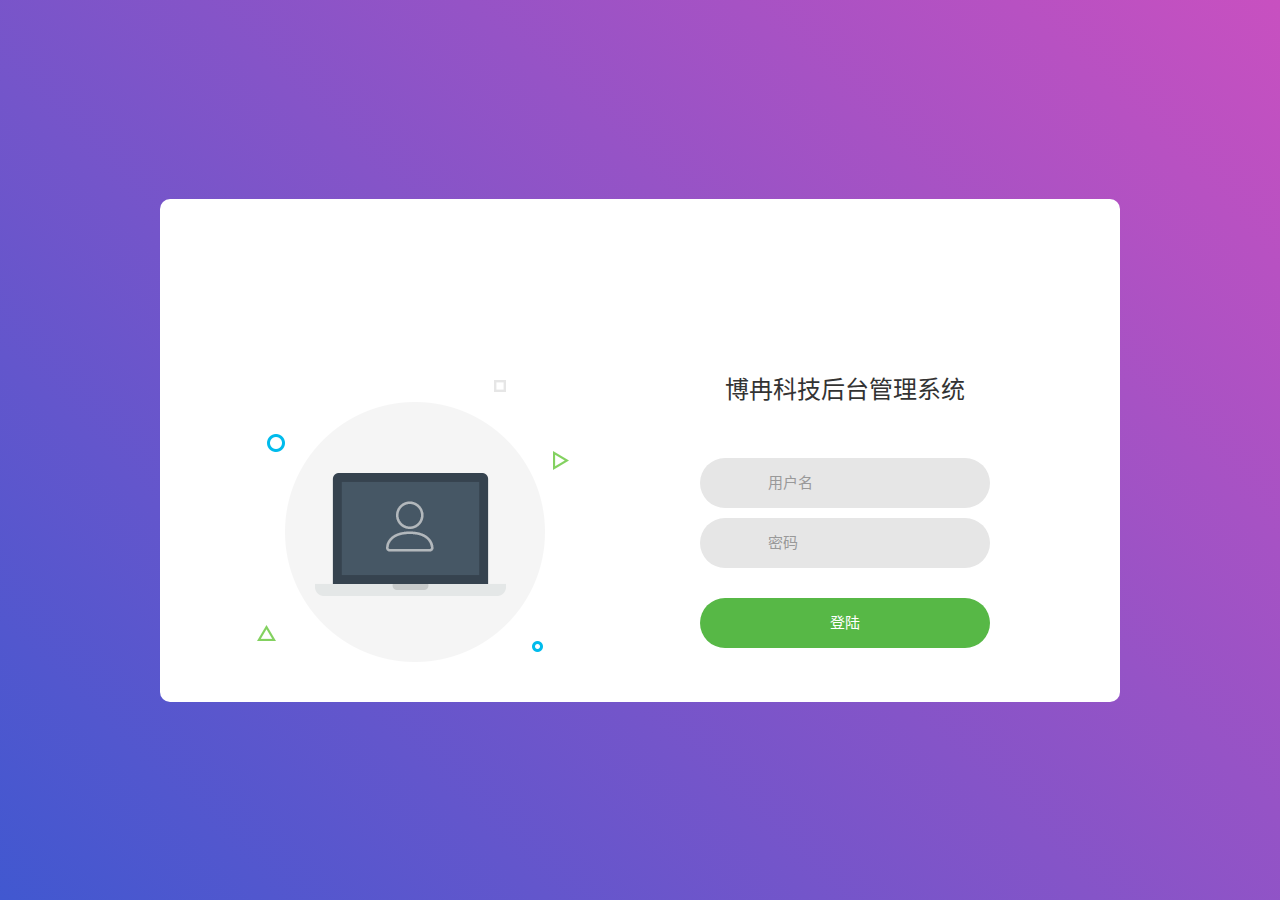
==== boran-system/src/main/resources/static/index.html @ 0e08d96d "登录交互-0.1.2" ====
﻿<!DOCTYPE html>
<html lang="zh-CN">
<head>
    <title>博冉科技创新</title>
    <meta charset="utf-8">
    <meta name="viewport" content="width=device-width, initial-scale=1">

    <!--图标-->
    <!--<link rel="stylesheet" type="text/css" href="./element-ui/css/index/font-awesome.min.css">-->

    <!--布局框架-->
    <link rel="stylesheet" type="text/css" href="./element-ui/css/index/util.css">

    <!--主要样式-->
    <link rel="stylesheet" type="text/css" href="./element-ui/css/index/main.css">
</head>

<body>

<div class="login">
    <div class="container-login100">
        <div class="wrap-login100">
            <div class="login100-pic js-tilt" data-tilt>
                <img src="./element-ui/images/index/img-01.png" alt="IMG">
            </div>

            <form class="login100-form validate-form">
				<span class="login100-form-title">
					博冉科技后台管理系统
				</span>

                <div class="wrap-input100 validate-input">
                    <input class="input100" type="text" name="email" placeholder="用户名">
                    <span class="focus-input100"></span>
                    <span class="symbol-input100">
						<i class="fa fa-envelope" aria-hidden="true"></i>
					</span>
                </div>

                <div class="wrap-input100 validate-input">
                    <input class="input100" type="password" name="pass" placeholder="密码">
                    <span class="focus-input100"></span>
                    <span class="symbol-input100">
						<i class="fa fa-lock" aria-hidden="true"></i>
					</span>
                </div>

                <div class="container-login100-form-btn">
                    <button class="login100-form-btn">
                        登陆
                    </button>
                </div>
            </form>
        </div>
    </div>
</div>

</body>
</html>
---- boran-system/src/main/resources/static/element-ui/css/index/util.css ----
﻿/*[ FONT SIZE ]
///////////////////////////////////////////////////////////
*/
.fs-1 {font-size: 1px;}
.fs-2 {font-size: 2px;}
.fs-3 {font-size: 3px;}
.fs-4 {font-size: 4px;}
.fs-5 {font-size: 5px;}
.fs-6 {font-size: 6px;}
.fs-7 {font-size: 7px;}
.fs-8 {font-size: 8px;}
.fs-9 {font-size: 9px;}
.fs-10 {font-size: 10px;}
.fs-11 {font-size: 11px;}
.fs-12 {font-size: 12px;}
.fs-13 {font-size: 13px;}
.fs-14 {font-size: 14px;}
.fs-15 {font-size: 15px;}
.fs-16 {font-size: 16px;}
.fs-17 {font-size: 17px;}
.fs-18 {font-size: 18px;}
.fs-19 {font-size: 19px;}
.fs-20 {font-size: 20px;}
.fs-21 {font-size: 21px;}
.fs-22 {font-size: 22px;}
.fs-23 {font-size: 23px;}
.fs-24 {font-size: 24px;}
.fs-25 {font-size: 25px;}
.fs-26 {font-size: 26px;}
.fs-27 {font-size: 27px;}
.fs-28 {font-size: 28px;}
.fs-29 {font-size: 29px;}
.fs-30 {font-size: 30px;}
.fs-31 {font-size: 31px;}
.fs-32 {font-size: 32px;}
.fs-33 {font-size: 33px;}
.fs-34 {font-size: 34px;}
.fs-35 {font-size: 35px;}
.fs-36 {font-size: 36px;}
.fs-37 {font-size: 37px;}
.fs-38 {font-size: 38px;}
.fs-39 {font-size: 39px;}
.fs-40 {font-size: 40px;}
.fs-41 {font-size: 41px;}
.fs-42 {font-size: 42px;}
.fs-43 {font-size: 43px;}
.fs-44 {font-size: 44px;}
.fs-45 {font-size: 45px;}
.fs-46 {font-size: 46px;}
.fs-47 {font-size: 47px;}
.fs-48 {font-size: 48px;}
.fs-49 {font-size: 49px;}
.fs-50 {font-size: 50px;}
.fs-51 {font-size: 51px;}
.fs-52 {font-size: 52px;}
.fs-53 {font-size: 53px;}
.fs-54 {font-size: 54px;}
.fs-55 {font-size: 55px;}
.fs-56 {font-size: 56px;}
.fs-57 {font-size: 57px;}
.fs-58 {font-size: 58px;}
.fs-59 {font-size: 59px;}
.fs-60 {font-size: 60px;}
.fs-61 {font-size: 61px;}
.fs-62 {font-size: 62px;}
.fs-63 {font-size: 63px;}
.fs-64 {font-size: 64px;}
.fs-65 {font-size: 65px;}
.fs-66 {font-size: 66px;}
.fs-67 {font-size: 67px;}
.fs-68 {font-size: 68px;}
.fs-69 {font-size: 69px;}
.fs-70 {font-size: 70px;}
.fs-71 {font-size: 71px;}
.fs-72 {font-size: 72px;}
.fs-73 {font-size: 73px;}
.fs-74 {font-size: 74px;}
.fs-75 {font-size: 75px;}
.fs-76 {font-size: 76px;}
.fs-77 {font-size: 77px;}
.fs-78 {font-size: 78px;}
.fs-79 {font-size: 79px;}
.fs-80 {font-size: 80px;}
.fs-81 {font-size: 81px;}
.fs-82 {font-size: 82px;}
.fs-83 {font-size: 83px;}
.fs-84 {font-size: 84px;}
.fs-85 {font-size: 85px;}
.fs-86 {font-size: 86px;}
.fs-87 {font-size: 87px;}
.fs-88 {font-size: 88px;}
.fs-89 {font-size: 89px;}
.fs-90 {font-size: 90px;}
.fs-91 {font-size: 91px;}
.fs-92 {font-size: 92px;}
.fs-93 {font-size: 93px;}
.fs-94 {font-size: 94px;}
.fs-95 {font-size: 95px;}
.fs-96 {font-size: 96px;}
.fs-97 {font-size: 97px;}
.fs-98 {font-size: 98px;}
.fs-99 {font-size: 99px;}
.fs-100 {font-size: 100px;}
.fs-101 {font-size: 101px;}
.fs-102 {font-size: 102px;}
.fs-103 {font-size: 103px;}
.fs-104 {font-size: 104px;}
.fs-105 {font-size: 105px;}
.fs-106 {font-size: 106px;}
.fs-107 {font-size: 107px;}
.fs-108 {font-size: 108px;}
.fs-109 {font-size: 109px;}
.fs-110 {font-size: 110px;}
.fs-111 {font-size: 111px;}
.fs-112 {font-size: 112px;}
.fs-113 {font-size: 113px;}
.fs-114 {font-size: 114px;}
.fs-115 {font-size: 115px;}
.fs-116 {font-size: 116px;}
.fs-117 {font-size: 117px;}
.fs-118 {font-size: 118px;}
.fs-119 {font-size: 119px;}
.fs-120 {font-size: 120px;}
.fs-121 {font-size: 121px;}
.fs-122 {font-size: 122px;}
.fs-123 {font-size: 123px;}
.fs-124 {font-size: 124px;}
.fs-125 {font-size: 125px;}
.fs-126 {font-size: 126px;}
.fs-127 {font-size: 127px;}
.fs-128 {font-size: 128px;}
.fs-129 {font-size: 129px;}
.fs-130 {font-size: 130px;}
.fs-131 {font-size: 131px;}
.fs-132 {font-size: 132px;}
.fs-133 {font-size: 133px;}
.fs-134 {font-size: 134px;}
.fs-135 {font-size: 135px;}
.fs-136 {font-size: 136px;}
.fs-137 {font-size: 137px;}
.fs-138 {font-size: 138px;}
.fs-139 {font-size: 139px;}
.fs-140 {font-size: 140px;}
.fs-141 {font-size: 141px;}
.fs-142 {font-size: 142px;}
.fs-143 {font-size: 143px;}
.fs-144 {font-size: 144px;}
.fs-145 {font-size: 145px;}
.fs-146 {font-size: 146px;}
.fs-147 {font-size: 147px;}
.fs-148 {font-size: 148px;}
.fs-149 {font-size: 149px;}
.fs-150 {font-size: 150px;}
.fs-151 {font-size: 151px;}
.fs-152 {font-size: 152px;}
.fs-153 {font-size: 153px;}
.fs-154 {font-size: 154px;}
.fs-155 {font-size: 155px;}
.fs-156 {font-size: 156px;}
.fs-157 {font-size: 157px;}
.fs-158 {font-size: 158px;}
.fs-159 {font-size: 159px;}
.fs-160 {font-size: 160px;}
.fs-161 {font-size: 161px;}
.fs-162 {font-size: 162px;}
.fs-163 {font-size: 163px;}
.fs-164 {font-size: 164px;}
.fs-165 {font-size: 165px;}
.fs-166 {font-size: 166px;}
.fs-167 {font-size: 167px;}
.fs-168 {font-size: 168px;}
.fs-169 {font-size: 169px;}
.fs-170 {font-size: 170px;}
.fs-171 {font-size: 171px;}
.fs-172 {font-size: 172px;}
.fs-173 {font-size: 173px;}
.fs-174 {font-size: 174px;}
.fs-175 {font-size: 175px;}
.fs-176 {font-size: 176px;}
.fs-177 {font-size: 177px;}
.fs-178 {font-size: 178px;}
.fs-179 {font-size: 179px;}
.fs-180 {font-size: 180px;}
.fs-181 {font-size: 181px;}
.fs-182 {font-size: 182px;}
.fs-183 {font-size: 183px;}
.fs-184 {font-size: 184px;}
.fs-185 {font-size: 185px;}
.fs-186 {font-size: 186px;}
.fs-187 {font-size: 187px;}
.fs-188 {font-size: 188px;}
.fs-189 {font-size: 189px;}
.fs-190 {font-size: 190px;}
.fs-191 {font-size: 191px;}
.fs-192 {font-size: 192px;}
.fs-193 {font-size: 193px;}
.fs-194 {font-size: 194px;}
.fs-195 {font-size: 195px;}
.fs-196 {font-size: 196px;}
.fs-197 {font-size: 197px;}
.fs-198 {font-size: 198px;}
.fs-199 {font-size: 199px;}
.fs-200 {font-size: 200px;}

/*[ PADDING ]
///////////////////////////////////////////////////////////
*/
.p-t-0 {padding-top: 0px;}
.p-t-1 {padding-top: 1px;}
.p-t-2 {padding-top: 2px;}
.p-t-3 {padding-top: 3px;}
.p-t-4 {padding-top: 4px;}
.p-t-5 {padding-top: 5px;}
.p-t-6 {padding-top: 6px;}
.p-t-7 {padding-top: 7px;}
.p-t-8 {padding-top: 8px;}
.p-t-9 {padding-top: 9px;}
.p-t-10 {padding-top: 10px;}
.p-t-11 {padding-top: 11px;}
.p-t-12 {padding-top: 12px;}
.p-t-13 {padding-top: 13px;}
.p-t-14 {padding-top: 14px;}
.p-t-15 {padding-top: 15px;}
.p-t-16 {padding-top: 16px;}
.p-t-17 {padding-top: 17px;}
.p-t-18 {padding-top: 18px;}
.p-t-19 {padding-top: 19px;}
.p-t-20 {padding-top: 20px;}
.p-t-21 {padding-top: 21px;}
.p-t-22 {padding-top: 22px;}
.p-t-23 {padding-top: 23px;}
.p-t-24 {padding-top: 24px;}
.p-t-25 {padding-top: 25px;}
.p-t-26 {padding-top: 26px;}
.p-t-27 {padding-top: 27px;}
.p-t-28 {padding-top: 28px;}
.p-t-29 {padding-top: 29px;}
.p-t-30 {padding-top: 30px;}
.p-t-31 {padding-top: 31px;}
.p-t-32 {padding-top: 32px;}
.p-t-33 {padding-top: 33px;}
.p-t-34 {padding-top: 34px;}
.p-t-35 {padding-top: 35px;}
.p-t-36 {padding-top: 36px;}
.p-t-37 {padding-top: 37px;}
.p-t-38 {padding-top: 38px;}
.p-t-39 {padding-top: 39px;}
.p-t-40 {padding-top: 40px;}
.p-t-41 {padding-top: 41px;}
.p-t-42 {padding-top: 42px;}
.p-t-43 {padding-top: 43px;}
.p-t-44 {padding-top: 44px;}
.p-t-45 {padding-top: 45px;}
.p-t-46 {padding-top: 46px;}
.p-t-47 {padding-top: 47px;}
.p-t-48 {padding-top: 48px;}
.p-t-49 {padding-top: 49px;}
.p-t-50 {padding-top: 50px;}
.p-t-51 {padding-top: 51px;}
.p-t-52 {padding-top: 52px;}
.p-t-53 {padding-top: 53px;}
.p-t-54 {padding-top: 54px;}
.p-t-55 {padding-top: 55px;}
.p-t-56 {padding-top: 56px;}
.p-t-57 {padding-top: 57px;}
.p-t-58 {padding-top: 58px;}
.p-t-59 {padding-top: 59px;}
.p-t-60 {padding-top: 60px;}
.p-t-61 {padding-top: 61px;}
.p-t-62 {padding-top: 62px;}
.p-t-63 {padding-top: 63px;}
.p-t-64 {padding-top: 64px;}
.p-t-65 {padding-top: 65px;}
.p-t-66 {padding-top: 66px;}
.p-t-67 {padding-top: 67px;}
.p-t-68 {padding-top: 68px;}
.p-t-69 {padding-top: 69px;}
.p-t-70 {padding-top: 70px;}
.p-t-71 {padding-top: 71px;}
.p-t-72 {padding-top: 72px;}
.p-t-73 {padding-top: 73px;}
.p-t-74 {padding-top: 74px;}
.p-t-75 {padding-top: 75px;}
.p-t-76 {padding-top: 76px;}
.p-t-77 {padding-top: 77px;}
.p-t-78 {padding-top: 78px;}
.p-t-79 {padding-top: 79px;}
.p-t-80 {padding-top: 80px;}
.p-t-81 {padding-top: 81px;}
.p-t-82 {padding-top: 82px;}
.p-t-83 {padding-top: 83px;}
.p-t-84 {padding-top: 84px;}
.p-t-85 {padding-top: 85px;}
.p-t-86 {padding-top: 86px;}
.p-t-87 {padding-top: 87px;}
.p-t-88 {padding-top: 88px;}
.p-t-89 {padding-top: 89px;}
.p-t-90 {padding-top: 90px;}
.p-t-91 {padding-top: 91px;}
.p-t-92 {padding-top: 92px;}
.p-t-93 {padding-top: 93px;}
.p-t-94 {padding-top: 94px;}
.p-t-95 {padding-top: 95px;}
.p-t-96 {padding-top: 96px;}
.p-t-97 {padding-top: 97px;}
.p-t-98 {padding-top: 98px;}
.p-t-99 {padding-top: 99px;}
.p-t-100 {padding-top: 100px;}
.p-t-101 {padding-top: 101px;}
.p-t-102 {padding-top: 102px;}
.p-t-103 {padding-top: 103px;}
.p-t-104 {padding-top: 104px;}
.p-t-105 {padding-top: 105px;}
.p-t-106 {padding-top: 106px;}
.p-t-107 {padding-top: 107px;}
.p-t-108 {padding-top: 108px;}
.p-t-109 {padding-top: 109px;}
.p-t-110 {padding-top: 110px;}
.p-t-111 {padding-top: 111px;}
.p-t-112 {padding-top: 112px;}
.p-t-113 {padding-top: 113px;}
.p-t-114 {padding-top: 114px;}
.p-t-115 {padding-top: 115px;}
.p-t-116 {padding-top: 116px;}
.p-t-117 {padding-top: 117px;}
.p-t-118 {padding-top: 118px;}
.p-t-119 {padding-top: 119px;}
.p-t-120 {padding-top: 120px;}
.p-t-121 {padding-top: 121px;}
.p-t-122 {padding-top: 122px;}
.p-t-123 {padding-top: 123px;}
.p-t-124 {padding-top: 124px;}
.p-t-125 {padding-top: 125px;}
.p-t-126 {padding-top: 126px;}
.p-t-127 {padding-top: 127px;}
.p-t-128 {padding-top: 128px;}
.p-t-129 {padding-top: 129px;}
.p-t-130 {padding-top: 130px;}
.p-t-131 {padding-top: 131px;}
.p-t-132 {padding-top: 132px;}
.p-t-133 {padding-top: 133px;}
.p-t-134 {padding-top: 134px;}
.p-t-135 {padding-top: 135px;}
.p-t-136 {padding-top: 136px;}
.p-t-137 {padding-top: 137px;}
.p-t-138 {padding-top: 138px;}
.p-t-139 {padding-top: 139px;}
.p-t-140 {padding-top: 140px;}
.p-t-141 {padding-top: 141px;}
.p-t-142 {padding-top: 142px;}
.p-t-143 {padding-top: 143px;}
.p-t-144 {padding-top: 144px;}
.p-t-145 {padding-top: 145px;}
.p-t-146 {padding-top: 146px;}
.p-t-147 {padding-top: 147px;}
.p-t-148 {padding-top: 148px;}
.p-t-149 {padding-top: 149px;}
.p-t-150 {padding-top: 150px;}
.p-t-151 {padding-top: 151px;}
.p-t-152 {padding-top: 152px;}
.p-t-153 {padding-top: 153px;}
.p-t-154 {padding-top: 154px;}
.p-t-155 {padding-top: 155px;}
.p-t-156 {padding-top: 156px;}
.p-t-157 {padding-top: 157px;}
.p-t-158 {padding-top: 158px;}
.p-t-159 {padding-top: 159px;}
.p-t-160 {padding-top: 160px;}
.p-t-161 {padding-top: 161px;}
.p-t-162 {padding-top: 162px;}
.p-t-163 {padding-top: 163px;}
.p-t-164 {padding-top: 164px;}
.p-t-165 {padding-top: 165px;}
.p-t-166 {padding-top: 166px;}
.p-t-167 {padding-top: 167px;}
.p-t-168 {padding-top: 168px;}
.p-t-169 {padding-top: 169px;}
.p-t-170 {padding-top: 170px;}
.p-t-171 {padding-top: 171px;}
.p-t-172 {padding-top: 172px;}
.p-t-173 {padding-top: 173px;}
.p-t-174 {padding-top: 174px;}
.p-t-175 {padding-top: 175px;}
.p-t-176 {padding-top: 176px;}
.p-t-177 {padding-top: 177px;}
.p-t-178 {padding-top: 178px;}
.p-t-179 {padding-top: 179px;}
.p-t-180 {padding-top: 180px;}
.p-t-181 {padding-top: 181px;}
.p-t-182 {padding-top: 182px;}
.p-t-183 {padding-top: 183px;}
.p-t-184 {padding-top: 184px;}
.p-t-185 {padding-top: 185px;}
.p-t-186 {padding-top: 186px;}
.p-t-187 {padding-top: 187px;}
.p-t-188 {padding-top: 188px;}
.p-t-189 {padding-top: 189px;}
.p-t-190 {padding-top: 190px;}
.p-t-191 {padding-top: 191px;}
.p-t-192 {padding-top: 192px;}
.p-t-193 {padding-top: 193px;}
.p-t-194 {padding-top: 194px;}
.p-t-195 {padding-top: 195px;}
.p-t-196 {padding-top: 196px;}
.p-t-197 {padding-top: 197px;}
.p-t-198 {padding-top: 198px;}
.p-t-199 {padding-top: 199px;}
.p-t-200 {padding-top: 200px;}
.p-t-201 {padding-top: 201px;}
.p-t-202 {padding-top: 202px;}
.p-t-203 {padding-top: 203px;}
.p-t-204 {padding-top: 204px;}
.p-t-205 {padding-top: 205px;}
.p-t-206 {padding-top: 206px;}
.p-t-207 {padding-top: 207px;}
.p-t-208 {padding-top: 208px;}
.p-t-209 {padding-top: 209px;}
.p-t-210 {padding-top: 210px;}
.p-t-211 {padding-top: 211px;}
.p-t-212 {padding-top: 212px;}
.p-t-213 {padding-top: 213px;}
.p-t-214 {padding-top: 214px;}
.p-t-215 {padding-top: 215px;}
.p-t-216 {padding-top: 216px;}
.p-t-217 {padding-top: 217px;}
.p-t-218 {padding-top: 218px;}
.p-t-219 {padding-top: 219px;}
.p-t-220 {padding-top: 220px;}
.p-t-221 {padding-top: 221px;}
.p-t-222 {padding-top: 222px;}
.p-t-223 {padding-top: 223px;}
.p-t-224 {padding-top: 224px;}
.p-t-225 {padding-top: 225px;}
.p-t-226 {padding-top: 226px;}
.p-t-227 {padding-top: 227px;}
.p-t-228 {padding-top: 228px;}
.p-t-229 {padding-top: 229px;}
.p-t-230 {padding-top: 230px;}
.p-t-231 {padding-top: 231px;}
.p-t-232 {padding-top: 232px;}
.p-t-233 {padding-top: 233px;}
.p-t-234 {padding-top: 234px;}
.p-t-235 {padding-top: 235px;}
.p-t-236 {padding-top: 236px;}
.p-t-237 {padding-top: 237px;}
.p-t-238 {padding-top: 238px;}
.p-t-239 {padding-top: 239px;}
.p-t-240 {padding-top: 240px;}
.p-t-241 {padding-top: 241px;}
.p-t-242 {padding-top: 242px;}
.p-t-243 {padding-top: 243px;}
.p-t-244 {padding-top: 244px;}
.p-t-245 {padding-top: 245px;}
.p-t-246 {padding-top: 246px;}
.p-t-247 {padding-top: 247px;}
.p-t-248 {padding-top: 248px;}
.p-t-249 {padding-top: 249px;}
.p-t-250 {padding-top: 250px;}
.p-b-0 {padding-bottom: 0px;}
.p-b-1 {padding-bottom: 1px;}
.p-b-2 {padding-bottom: 2px;}
.p-b-3 {padding-bottom: 3px;}
.p-b-4 {padding-bottom: 4px;}
.p-b-5 {padding-bottom: 5px;}
.p-b-6 {padding-bottom: 6px;}
.p-b-7 {padding-bottom: 7px;}
.p-b-8 {padding-bottom: 8px;}
.p-b-9 {padding-bottom: 9px;}
.p-b-10 {padding-bottom: 10px;}
.p-b-11 {padding-bottom: 11px;}
.p-b-12 {padding-bottom: 12px;}
.p-b-13 {padding-bottom: 13px;}
.p-b-14 {padding-bottom: 14px;}
.p-b-15 {padding-bottom: 15px;}
.p-b-16 {padding-bottom: 16px;}
.p-b-17 {padding-bottom: 17px;}
.p-b-18 {padding-bottom: 18px;}
.p-b-19 {padding-bottom: 19px;}
.p-b-20 {padding-bottom: 20px;}
.p-b-21 {padding-bottom: 21px;}
.p-b-22 {padding-bottom: 22px;}
.p-b-23 {padding-bottom: 23px;}
.p-b-24 {padding-bottom: 24px;}
.p-b-25 {padding-bottom: 25px;}
.p-b-26 {padding-bottom: 26px;}
.p-b-27 {padding-bottom: 27px;}
.p-b-28 {padding-bottom: 28px;}
.p-b-29 {padding-bottom: 29px;}
.p-b-30 {padding-bottom: 30px;}
.p-b-31 {padding-bottom: 31px;}
.p-b-32 {padding-bottom: 32px;}
.p-b-33 {padding-bottom: 33px;}
.p-b-34 {padding-bottom: 34px;}
.p-b-35 {padding-bottom: 35px;}
.p-b-36 {padding-bottom: 36px;}
.p-b-37 {padding-bottom: 37px;}
.p-b-38 {padding-bottom: 38px;}
.p-b-39 {padding-bottom: 39px;}
.p-b-40 {padding-bottom: 40px;}
.p-b-41 {padding-bottom: 41px;}
.p-b-42 {padding-bottom: 42px;}
.p-b-43 {padding-bottom: 43px;}
.p-b-44 {padding-bottom: 44px;}
.p-b-45 {padding-bottom: 45px;}
.p-b-46 {padding-bottom: 46px;}
.p-b-47 {padding-bottom: 47px;}
.p-b-48 {padding-bottom: 48px;}
.p-b-49 {padding-bottom: 49px;}
.p-b-50 {padding-bottom: 50px;}
.p-b-51 {padding-bottom: 51px;}
.p-b-52 {padding-bottom: 52px;}
.p-b-53 {padding-bottom: 53px;}
.p-b-54 {padding-bottom: 54px;}
.p-b-55 {padding-bottom: 55px;}
.p-b-56 {padding-bottom: 56px;}
.p-b-57 {padding-bottom: 57px;}
.p-b-58 {padding-bottom: 58px;}
.p-b-59 {padding-bottom: 59px;}
.p-b-60 {padding-bottom: 60px;}
.p-b-61 {padding-bottom: 61px;}
.p-b-62 {padding-bottom: 62px;}
.p-b-63 {padding-bottom: 63px;}
.p-b-64 {padding-bottom: 64px;}
.p-b-65 {padding-bottom: 65px;}
.p-b-66 {padding-bottom: 66px;}
.p-b-67 {padding-bottom: 67px;}
.p-b-68 {padding-bottom: 68px;}
.p-b-69 {padding-bottom: 69px;}
.p-b-70 {padding-bottom: 70px;}
.p-b-71 {padding-bottom: 71px;}
.p-b-72 {padding-bottom: 72px;}
.p-b-73 {padding-bottom: 73px;}
.p-b-74 {padding-bottom: 74px;}
.p-b-75 {padding-bottom: 75px;}
.p-b-76 {padding-bottom: 76px;}
.p-b-77 {padding-bottom: 77px;}
.p-b-78 {padding-bottom: 78px;}
.p-b-79 {padding-bottom: 79px;}
.p-b-80 {padding-bottom: 80px;}
.p-b-81 {padding-bottom: 81px;}
.p-b-82 {padding-bottom: 82px;}
.p-b-83 {padding-bottom: 83px;}
.p-b-84 {padding-bottom: 84px;}
.p-b-85 {padding-bottom: 85px;}
.p-b-86 {padding-bottom: 86px;}
.p-b-87 {padding-bottom: 87px;}
.p-b-88 {padding-bottom: 88px;}
.p-b-89 {padding-bottom: 89px;}
.p-b-90 {padding-bottom: 90px;}
.p-b-91 {padding-bottom: 91px;}
.p-b-92 {padding-bottom: 92px;}
.p-b-93 {padding-bottom: 93px;}
.p-b-94 {padding-bottom: 94px;}
.p-b-95 {padding-bottom: 95px;}
.p-b-96 {padding-bottom: 96px;}
.p-b-97 {padding-bottom: 97px;}
.p-b-98 {padding-bottom: 98px;}
.p-b-99 {padding-bottom: 99px;}
.p-b-100 {padding-bottom: 100px;}
.p-b-101 {padding-bottom: 101px;}
.p-b-102 {padding-bottom: 102px;}
.p-b-103 {padding-bottom: 103px;}
.p-b-104 {padding-bottom: 104px;}
.p-b-105 {padding-bottom: 105px;}
.p-b-106 {padding-bottom: 106px;}
.p-b-107 {padding-bottom: 107px;}
.p-b-108 {padding-bottom: 108px;}
.p-b-109 {padding-bottom: 109px;}
.p-b-110 {padding-bottom: 110px;}
.p-b-111 {padding-bottom: 111px;}
.p-b-112 {padding-bottom: 112px;}
.p-b-113 {padding-bottom: 113px;}
.p-b-114 {padding-bottom: 114px;}
.p-b-115 {padding-bottom: 115px;}
.p-b-116 {padding-bottom: 116px;}
.p-b-117 {padding-bottom: 117px;}
.p-b-118 {padding-bottom: 118px;}
.p-b-119 {padding-bottom: 119px;}
.p-b-120 {padding-bottom: 120px;}
.p-b-121 {padding-bottom: 121px;}
.p-b-122 {padding-bottom: 122px;}
.p-b-123 {padding-bottom: 123px;}
.p-b-124 {padding-bottom: 124px;}
.p-b-125 {padding-bottom: 125px;}
.p-b-126 {padding-bottom: 126px;}
.p-b-127 {padding-bottom: 127px;}
.p-b-128 {padding-bottom: 128px;}
.p-b-129 {padding-bottom: 129px;}
.p-b-130 {padding-bottom: 130px;}
.p-b-131 {padding-bottom: 131px;}
.p-b-132 {padding-bottom: 132px;}
.p-b-133 {padding-bottom: 133px;}
.p-b-134 {padding-bottom: 134px;}
.p-b-135 {padding-bottom: 135px;}
.p-b-136 {padding-bottom: 136px;}
.p-b-137 {padding-bottom: 137px;}
.p-b-138 {padding-bottom: 138px;}
.p-b-139 {padding-bottom: 139px;}
.p-b-140 {padding-bottom: 140px;}
.p-b-141 {padding-bottom: 141px;}
.p-b-142 {padding-bottom: 142px;}
.p-b-143 {padding-bottom: 143px;}
.p-b-144 {padding-bottom: 144px;}
.p-b-145 {padding-bottom: 145px;}
.p-b-146 {padding-bottom: 146px;}
.p-b-147 {padding-bottom: 147px;}
.p-b-148 {padding-bottom: 148px;}
.p-b-149 {padding-bottom: 149px;}
.p-b-150 {padding-bottom: 150px;}
.p-b-151 {padding-bottom: 151px;}
.p-b-152 {padding-bottom: 152px;}
.p-b-153 {padding-bottom: 153px;}
.p-b-154 {padding-bottom: 154px;}
.p-b-155 {padding-bottom: 155px;}
.p-b-156 {padding-bottom: 156px;}
.p-b-157 {padding-bottom: 157px;}
.p-b-158 {padding-bottom: 158px;}
.p-b-159 {padding-bottom: 159px;}
.p-b-160 {padding-bottom: 160px;}
.p-b-161 {padding-bottom: 161px;}
.p-b-162 {padding-bottom: 162px;}
.p-b-163 {padding-bottom: 163px;}
.p-b-164 {padding-bottom: 164px;}
.p-b-165 {padding-bottom: 165px;}
.p-b-166 {padding-bottom: 166px;}
.p-b-167 {padding-bottom: 167px;}
.p-b-168 {padding-bottom: 168px;}
.p-b-169 {padding-bottom: 169px;}
.p-b-170 {padding-bottom: 170px;}
.p-b-171 {padding-bottom: 171px;}
.p-b-172 {padding-bottom: 172px;}
.p-b-173 {padding-bottom: 173px;}
.p-b-174 {padding-bottom: 174px;}
.p-b-175 {padding-bottom: 175px;}
.p-b-176 {padding-bottom: 176px;}
.p-b-177 {padding-bottom: 177px;}
.p-b-178 {padding-bottom: 178px;}
.p-b-179 {padding-bottom: 179px;}
.p-b-180 {padding-bottom: 180px;}
.p-b-181 {padding-bottom: 181px;}
.p-b-182 {padding-bottom: 182px;}
.p-b-183 {padding-bottom: 183px;}
.p-b-184 {padding-bottom: 184px;}
.p-b-185 {padding-bottom: 185px;}
.p-b-186 {padding-bottom: 186px;}
.p-b-187 {padding-bottom: 187px;}
.p-b-188 {padding-bottom: 188px;}
.p-b-189 {padding-bottom: 189px;}
.p-b-190 {padding-bottom: 190px;}
.p-b-191 {padding-bottom: 191px;}
.p-b-192 {padding-bottom: 192px;}
.p-b-193 {padding-bottom: 193px;}
.p-b-194 {padding-bottom: 194px;}
.p-b-195 {padding-bottom: 195px;}
.p-b-196 {padding-bottom: 196px;}
.p-b-197 {padding-bottom: 197px;}
.p-b-198 {padding-bottom: 198px;}
.p-b-199 {padding-bottom: 199px;}
.p-b-200 {padding-bottom: 200px;}
.p-b-201 {padding-bottom: 201px;}
.p-b-202 {padding-bottom: 202px;}
.p-b-203 {padding-bottom: 203px;}
.p-b-204 {padding-bottom: 204px;}
.p-b-205 {padding-bottom: 205px;}
.p-b-206 {padding-bottom: 206px;}
.p-b-207 {padding-bottom: 207px;}
.p-b-208 {padding-bottom: 208px;}
.p-b-209 {padding-bottom: 209px;}
.p-b-210 {padding-bottom: 210px;}
.p-b-211 {padding-bottom: 211px;}
.p-b-212 {padding-bottom: 212px;}
.p-b-213 {padding-bottom: 213px;}
.p-b-214 {padding-bottom: 214px;}
.p-b-215 {padding-bottom: 215px;}
.p-b-216 {padding-bottom: 216px;}
.p-b-217 {padding-bottom: 217px;}
.p-b-218 {padding-bottom: 218px;}
.p-b-219 {padding-bottom: 219px;}
.p-b-220 {padding-bottom: 220px;}
.p-b-221 {padding-bottom: 221px;}
.p-b-222 {padding-bottom: 222px;}
.p-b-223 {padding-bottom: 223px;}
.p-b-224 {padding-bottom: 224px;}
.p-b-225 {padding-bottom: 225px;}
.p-b-226 {padding-bottom: 226px;}
.p-b-227 {padding-bottom: 227px;}
.p-b-228 {padding-bottom: 228px;}
.p-b-229 {padding-bottom: 229px;}
.p-b-230 {padding-bottom: 230px;}
.p-b-231 {padding-bottom: 231px;}
.p-b-232 {padding-bottom: 232px;}
.p-b-233 {padding-bottom: 233px;}
.p-b-234 {padding-bottom: 234px;}
.p-b-235 {padding-bottom: 235px;}
.p-b-236 {padding-bottom: 236px;}
.p-b-237 {padding-bottom: 237px;}
.p-b-238 {padding-bottom: 238px;}
.p-b-239 {padding-bottom: 239px;}
.p-b-240 {padding-bottom: 240px;}
.p-b-241 {padding-bottom: 241px;}
.p-b-242 {padding-bottom: 242px;}
.p-b-243 {padding-bottom: 243px;}
.p-b-244 {padding-bottom: 244px;}
.p-b-245 {padding-bottom: 245px;}
.p-b-246 {padding-bottom: 246px;}
.p-b-247 {padding-bottom: 247px;}
.p-b-248 {padding-bottom: 248px;}
.p-b-249 {padding-bottom: 249px;}
.p-b-250 {padding-bottom: 250px;}
.p-l-0 {padding-left: 0px;}
.p-l-1 {padding-left: 1px;}
.p-l-2 {padding-left: 2px;}
.p-l-3 {padding-left: 3px;}
.p-l-4 {padding-left: 4px;}
.p-l-5 {padding-left: 5px;}
.p-l-6 {padding-left: 6px;}
.p-l-7 {padding-left: 7px;}
.p-l-8 {padding-left: 8px;}
.p-l-9 {padding-left: 9px;}
.p-l-10 {padding-left: 10px;}
.p-l-11 {padding-left: 11px;}
.p-l-12 {padding-left: 12px;}
.p-l-13 {padding-left: 13px;}
.p-l-14 {padding-left: 14px;}
.p-l-15 {padding-left: 15px;}
.p-l-16 {padding-left: 16px;}
.p-l-17 {padding-left: 17px;}
.p-l-18 {padding-left: 18px;}
.p-l-19 {padding-left: 19px;}
.p-l-20 {padding-left: 20px;}
.p-l-21 {padding-left: 21px;}
.p-l-22 {padding-left: 22px;}
.p-l-23 {padding-left: 23px;}
.p-l-24 {padding-left: 24px;}
.p-l-25 {padding-left: 25px;}
.p-l-26 {padding-left: 26px;}
.p-l-27 {padding-left: 27px;}
.p-l-28 {padding-left: 28px;}
.p-l-29 {padding-left: 29px;}
.p-l-30 {padding-left: 30px;}
.p-l-31 {padding-left: 31px;}
.p-l-32 {padding-left: 32px;}
.p-l-33 {padding-left: 33px;}
.p-l-34 {padding-left: 34px;}
.p-l-35 {padding-left: 35px;}
.p-l-36 {padding-left: 36px;}
.p-l-37 {padding-left: 37px;}
.p-l-38 {padding-left: 38px;}
.p-l-39 {padding-left: 39px;}
.p-l-40 {padding-left: 40px;}
.p-l-41 {padding-left: 41px;}
.p-l-42 {padding-left: 42px;}
.p-l-43 {padding-left: 43px;}
.p-l-44 {padding-left: 44px;}
.p-l-45 {padding-left: 45px;}
.p-l-46 {padding-left: 46px;}
.p-l-47 {padding-left: 47px;}
.p-l-48 {padding-left: 48px;}
.p-l-49 {padding-left: 49px;}
.p-l-50 {padding-left: 50px;}
.p-l-51 {padding-left: 51px;}
.p-l-52 {padding-left: 52px;}
.p-l-53 {padding-left: 53px;}
.p-l-54 {padding-left: 54px;}
.p-l-55 {padding-left: 55px;}
.p-l-56 {padding-left: 56px;}
.p-l-57 {padding-left: 57px;}
.p-l-58 {padding-left: 58px;}
.p-l-59 {padding-left: 59px;}
.p-l-60 {padding-left: 60px;}
.p-l-61 {padding-left: 61px;}
.p-l-62 {padding-left: 62px;}
.p-l-63 {padding-left: 63px;}
.p-l-64 {padding-left: 64px;}
.p-l-65 {padding-left: 65px;}
.p-l-66 {padding-left: 66px;}
.p-l-67 {padding-left: 67px;}
.p-l-68 {padding-left: 68px;}
.p-l-69 {padding-left: 69px;}
.p-l-70 {padding-left: 70px;}
.p-l-71 {padding-left: 71px;}
.p-l-72 {padding-left: 72px;}
.p-l-73 {padding-left: 73px;}
.p-l-74 {padding-left: 74px;}
.p-l-75 {padding-left: 75px;}
.p-l-76 {padding-left: 76px;}
.p-l-77 {padding-left: 77px;}
.p-l-78 {padding-left: 78px;}
.p-l-79 {padding-left: 79px;}
.p-l-80 {padding-left: 80px;}
.p-l-81 {padding-left: 81px;}
.p-l-82 {padding-left: 82px;}
.p-l-83 {padding-left: 83px;}
.p-l-84 {padding-left: 84px;}
.p-l-85 {padding-left: 85px;}
.p-l-86 {padding-left: 86px;}
.p-l-87 {padding-left: 87px;}
.p-l-88 {padding-left: 88px;}
.p-l-89 {padding-left: 89px;}
.p-l-90 {padding-left: 90px;}
.p-l-91 {padding-left: 91px;}
.p-l-92 {padding-left: 92px;}
.p-l-93 {padding-left: 93px;}
.p-l-94 {padding-left: 94px;}
.p-l-95 {padding-left: 95px;}
.p-l-96 {padding-left: 96px;}
.p-l-97 {padding-left: 97px;}
.p-l-98 {padding-left: 98px;}
.p-l-99 {padding-left: 99px;}
.p-l-100 {padding-left: 100px;}
.p-l-101 {padding-left: 101px;}
.p-l-102 {padding-left: 102px;}
.p-l-103 {padding-left: 103px;}
.p-l-104 {padding-left: 104px;}
.p-l-105 {padding-left: 105px;}
.p-l-106 {padding-left: 106px;}
.p-l-107 {padding-left: 107px;}
.p-l-108 {padding-left: 108px;}
.p-l-109 {padding-left: 109px;}
.p-l-110 {padding-left: 110px;}
.p-l-111 {padding-left: 111px;}
.p-l-112 {padding-left: 112px;}
.p-l-113 {padding-left: 113px;}
.p-l-114 {padding-left: 114px;}
.p-l-115 {padding-left: 115px;}
.p-l-116 {padding-left: 116px;}
.p-l-117 {padding-left: 117px;}
.p-l-118 {padding-left: 118px;}
.p-l-119 {padding-left: 119px;}
.p-l-120 {padding-left: 120px;}
.p-l-121 {padding-left: 121px;}
.p-l-122 {padding-left: 122px;}
.p-l-123 {padding-left: 123px;}
.p-l-124 {padding-left: 124px;}
.p-l-125 {padding-left: 125px;}
.p-l-126 {padding-left: 126px;}
.p-l-127 {padding-left: 127px;}
.p-l-128 {padding-left: 128px;}
.p-l-129 {padding-left: 129px;}
.p-l-130 {padding-left: 130px;}
.p-l-131 {padding-left: 131px;}
.p-l-132 {padding-left: 132px;}
.p-l-133 {padding-left: 133px;}
.p-l-134 {padding-left: 134px;}
.p-l-135 {padding-left: 135px;}
.p-l-136 {padding-left: 136px;}
.p-l-137 {padding-left: 137px;}
.p-l-138 {padding-left: 138px;}
.p-l-139 {padding-left: 139px;}
.p-l-140 {padding-left: 140px;}
.p-l-141 {padding-left: 141px;}
.p-l-142 {padding-left: 142px;}
.p-l-143 {padding-left: 143px;}
.p-l-144 {padding-left: 144px;}
.p-l-145 {padding-left: 145px;}
.p-l-146 {padding-left: 146px;}
.p-l-147 {padding-left: 147px;}
.p-l-148 {padding-left: 148px;}
.p-l-149 {padding-left: 149px;}
.p-l-150 {padding-left: 150px;}
.p-l-151 {padding-left: 151px;}
.p-l-152 {padding-left: 152px;}
.p-l-153 {padding-left: 153px;}
.p-l-154 {padding-left: 154px;}
.p-l-155 {padding-left: 155px;}
.p-l-156 {padding-left: 156px;}
.p-l-157 {padding-left: 157px;}
.p-l-158 {padding-left: 158px;}
.p-l-159 {padding-left: 159px;}
.p-l-160 {padding-left: 160px;}
.p-l-161 {padding-left: 161px;}
.p-l-162 {padding-left: 162px;}
.p-l-163 {padding-left: 163px;}
.p-l-164 {padding-left: 164px;}
.p-l-165 {padding-left: 165px;}
.p-l-166 {padding-left: 166px;}
.p-l-167 {padding-left: 167px;}
.p-l-168 {padding-left: 168px;}
.p-l-169 {padding-left: 169px;}
.p-l-170 {padding-left: 170px;}
.p-l-171 {padding-left: 171px;}
.p-l-172 {padding-left: 172px;}
.p-l-173 {padding-left: 173px;}
.p-l-174 {padding-left: 174px;}
.p-l-175 {padding-left: 175px;}
.p-l-176 {padding-left: 176px;}
.p-l-177 {padding-left: 177px;}
.p-l-178 {padding-left: 178px;}
.p-l-179 {padding-left: 179px;}
.p-l-180 {padding-left: 180px;}
.p-l-181 {padding-left: 181px;}
.p-l-182 {padding-left: 182px;}
.p-l-183 {padding-left: 183px;}
.p-l-184 {padding-left: 184px;}
.p-l-185 {padding-left: 185px;}
.p-l-186 {padding-left: 186px;}
.p-l-187 {padding-left: 187px;}
.p-l-188 {padding-left: 188px;}
.p-l-189 {padding-left: 189px;}
.p-l-190 {padding-left: 190px;}
.p-l-191 {padding-left: 191px;}
.p-l-192 {padding-left: 192px;}
.p-l-193 {padding-left: 193px;}
.p-l-194 {padding-left: 194px;}
.p-l-195 {padding-left: 195px;}
.p-l-196 {padding-left: 196px;}
.p-l-197 {padding-left: 197px;}
.p-l-198 {padding-left: 198px;}
.p-l-199 {padding-left: 199px;}
.p-l-200 {padding-left: 200px;}
.p-l-201 {padding-left: 201px;}
.p-l-202 {padding-left: 202px;}
.p-l-203 {padding-left: 203px;}
.p-l-204 {padding-left: 204px;}
.p-l-205 {padding-left: 205px;}
.p-l-206 {padding-left: 206px;}
.p-l-207 {padding-left: 207px;}
.p-l-208 {padding-left: 208px;}
.p-l-209 {padding-left: 209px;}
.p-l-210 {padding-left: 210px;}
.p-l-211 {padding-left: 211px;}
.p-l-212 {padding-left: 212px;}
.p-l-213 {padding-left: 213px;}
.p-l-214 {padding-left: 214px;}
.p-l-215 {padding-left: 215px;}
.p-l-216 {padding-left: 216px;}
.p-l-217 {padding-left: 217px;}
.p-l-218 {padding-left: 218px;}
.p-l-219 {padding-left: 219px;}
.p-l-220 {padding-left: 220px;}
.p-l-221 {padding-left: 221px;}
.p-l-222 {padding-left: 222px;}
.p-l-223 {padding-left: 223px;}
.p-l-224 {padding-left: 224px;}
.p-l-225 {padding-left: 225px;}
.p-l-226 {padding-left: 226px;}
.p-l-227 {padding-left: 227px;}
.p-l-228 {padding-left: 228px;}
.p-l-229 {padding-left: 229px;}
.p-l-230 {padding-left: 230px;}
.p-l-231 {padding-left: 231px;}
.p-l-232 {padding-left: 232px;}
.p-l-233 {padding-left: 233px;}
.p-l-234 {padding-left: 234px;}
.p-l-235 {padding-left: 235px;}
.p-l-236 {padding-left: 236px;}
.p-l-237 {padding-left: 237px;}
.p-l-238 {padding-left: 238px;}
.p-l-239 {padding-left: 239px;}
.p-l-240 {padding-left: 240px;}
.p-l-241 {padding-left: 241px;}
.p-l-242 {padding-left: 242px;}
.p-l-243 {padding-left: 243px;}
.p-l-244 {padding-left: 244px;}
.p-l-245 {padding-left: 245px;}
.p-l-246 {padding-left: 246px;}
.p-l-247 {padding-left: 247px;}
.p-l-248 {padding-left: 248px;}
.p-l-249 {padding-left: 249px;}
.p-l-250 {padding-left: 250px;}
.p-r-0 {padding-right: 0px;}
.p-r-1 {padding-right: 1px;}
.p-r-2 {padding-right: 2px;}
.p-r-3 {padding-right: 3px;}
.p-r-4 {padding-right: 4px;}
.p-r-5 {padding-right: 5px;}
.p-r-6 {padding-right: 6px;}
.p-r-7 {padding-right: 7px;}
.p-r-8 {padding-right: 8px;}
.p-r-9 {padding-right: 9px;}
.p-r-10 {padding-right: 10px;}
.p-r-11 {padding-right: 11px;}
.p-r-12 {padding-right: 12px;}
.p-r-13 {padding-right: 13px;}
.p-r-14 {padding-right: 14px;}
.p-r-15 {padding-right: 15px;}
.p-r-16 {padding-right: 16px;}
.p-r-17 {padding-right: 17px;}
.p-r-18 {padding-right: 18px;}
.p-r-19 {padding-right: 19px;}
.p-r-20 {padding-right: 20px;}
.p-r-21 {padding-right: 21px;}
.p-r-22 {padding-right: 22px;}
.p-r-23 {padding-right: 23px;}
.p-r-24 {padding-right: 24px;}
.p-r-25 {padding-right: 25px;}
.p-r-26 {padding-right: 26px;}
.p-r-27 {padding-right: 27px;}
.p-r-28 {padding-right: 28px;}
.p-r-29 {padding-right: 29px;}
.p-r-30 {padding-right: 30px;}
.p-r-31 {padding-right: 31px;}
.p-r-32 {padding-right: 32px;}
.p-r-33 {padding-right: 33px;}
.p-r-34 {padding-right: 34px;}
.p-r-35 {padding-right: 35px;}
.p-r-36 {padding-right: 36px;}
.p-r-37 {padding-right: 37px;}
.p-r-38 {padding-right: 38px;}
.p-r-39 {padding-right: 39px;}
.p-r-40 {padding-right: 40px;}
.p-r-41 {padding-right: 41px;}
.p-r-42 {padding-right: 42px;}
.p-r-43 {padding-right: 43px;}
.p-r-44 {padding-right: 44px;}
.p-r-45 {padding-right: 45px;}
.p-r-46 {padding-right: 46px;}
.p-r-47 {padding-right: 47px;}
.p-r-48 {padding-right: 48px;}
.p-r-49 {padding-right: 49px;}
.p-r-50 {padding-right: 50px;}
.p-r-51 {padding-right: 51px;}
.p-r-52 {padding-right: 52px;}
.p-r-53 {padding-right: 53px;}
.p-r-54 {padding-right: 54px;}
.p-r-55 {padding-right: 55px;}
.p-r-56 {padding-right: 56px;}
.p-r-57 {padding-right: 57px;}
.p-r-58 {padding-right: 58px;}
.p-r-59 {padding-right: 59px;}
.p-r-60 {padding-right: 60px;}
.p-r-61 {padding-right: 61px;}
.p-r-62 {padding-right: 62px;}
.p-r-63 {padding-right: 63px;}
.p-r-64 {padding-right: 64px;}
.p-r-65 {padding-right: 65px;}
.p-r-66 {padding-right: 66px;}
.p-r-67 {padding-right: 67px;}
.p-r-68 {padding-right: 68px;}
.p-r-69 {padding-right: 69px;}
.p-r-70 {padding-right: 70px;}
.p-r-71 {padding-right: 71px;}
.p-r-72 {padding-right: 72px;}
.p-r-73 {padding-right: 73px;}
.p-r-74 {padding-right: 74px;}
.p-r-75 {padding-right: 75px;}
.p-r-76 {padding-right: 76px;}
.p-r-77 {padding-right: 77px;}
.p-r-78 {padding-right: 78px;}
.p-r-79 {padding-right: 79px;}
.p-r-80 {padding-right: 80px;}
.p-r-81 {padding-right: 81px;}
.p-r-82 {padding-right: 82px;}
.p-r-83 {padding-right: 83px;}
.p-r-84 {padding-right: 84px;}
.p-r-85 {padding-right: 85px;}
.p-r-86 {padding-right: 86px;}
.p-r-87 {padding-right: 87px;}
.p-r-88 {padding-right: 88px;}
.p-r-89 {padding-right: 89px;}
.p-r-90 {padding-right: 90px;}
.p-r-91 {padding-right: 91px;}
.p-r-92 {padding-right: 92px;}
.p-r-93 {padding-right: 93px;}
.p-r-94 {padding-right: 94px;}
.p-r-95 {padding-right: 95px;}
.p-r-96 {padding-right: 96px;}
.p-r-97 {padding-right: 97px;}
.p-r-98 {padding-right: 98px;}
.p-r-99 {padding-right: 99px;}
.p-r-100 {padding-right: 100px;}
.p-r-101 {padding-right: 101px;}
.p-r-102 {padding-right: 102px;}
.p-r-103 {padding-right: 103px;}
.p-r-104 {padding-right: 104px;}
.p-r-105 {padding-right: 105px;}
.p-r-106 {padding-right: 106px;}
.p-r-107 {padding-right: 107px;}
.p-r-108 {padding-right: 108px;}
.p-r-109 {padding-right: 109px;}
.p-r-110 {padding-right: 110px;}
.p-r-111 {padding-right: 111px;}
.p-r-112 {padding-right: 112px;}
.p-r-113 {padding-right: 113px;}
.p-r-114 {padding-right: 114px;}
.p-r-115 {padding-right: 115px;}
.p-r-116 {padding-right: 116px;}
.p-r-117 {padding-right: 117px;}
.p-r-118 {padding-right: 118px;}
.p-r-119 {padding-right: 119px;}
.p-r-120 {padding-right: 120px;}
.p-r-121 {padding-right: 121px;}
.p-r-122 {padding-right: 122px;}
.p-r-123 {padding-right: 123px;}
.p-r-124 {padding-right: 124px;}
.p-r-125 {padding-right: 125px;}
.p-r-126 {padding-right: 126px;}
.p-r-127 {padding-right: 127px;}
.p-r-128 {padding-right: 128px;}
.p-r-129 {padding-right: 129px;}
.p-r-130 {padding-right: 130px;}
.p-r-131 {padding-right: 131px;}
.p-r-132 {padding-right: 132px;}
.p-r-133 {padding-right: 133px;}
.p-r-134 {padding-right: 134px;}
.p-r-135 {padding-right: 135px;}
.p-r-136 {padding-right: 136px;}
.p-r-137 {padding-right: 137px;}
.p-r-138 {padding-right: 138px;}
.p-r-139 {padding-right: 139px;}
.p-r-140 {padding-right: 140px;}
.p-r-141 {padding-right: 141px;}
.p-r-142 {padding-right: 142px;}
.p-r-143 {padding-right: 143px;}
.p-r-144 {padding-right: 144px;}
.p-r-145 {padding-right: 145px;}
.p-r-146 {padding-right: 146px;}
.p-r-147 {padding-right: 147px;}
.p-r-148 {padding-right: 148px;}
.p-r-149 {padding-right: 149px;}
.p-r-150 {padding-right: 150px;}
.p-r-151 {padding-right: 151px;}
.p-r-152 {padding-right: 152px;}
.p-r-153 {padding-right: 153px;}
.p-r-154 {padding-right: 154px;}
.p-r-155 {padding-right: 155px;}
.p-r-156 {padding-right: 156px;}
.p-r-157 {padding-right: 157px;}
.p-r-158 {padding-right: 158px;}
.p-r-159 {padding-right: 159px;}
.p-r-160 {padding-right: 160px;}
.p-r-161 {padding-right: 161px;}
.p-r-162 {padding-right: 162px;}
.p-r-163 {padding-right: 163px;}
.p-r-164 {padding-right: 164px;}
.p-r-165 {padding-right: 165px;}
.p-r-166 {padding-right: 166px;}
.p-r-167 {padding-right: 167px;}
.p-r-168 {padding-right: 168px;}
.p-r-169 {padding-right: 169px;}
.p-r-170 {padding-right: 170px;}
.p-r-171 {padding-right: 171px;}
.p-r-172 {padding-right: 172px;}
.p-r-173 {padding-right: 173px;}
.p-r-174 {padding-right: 174px;}
.p-r-175 {padding-right: 175px;}
.p-r-176 {padding-right: 176px;}
.p-r-177 {padding-right: 177px;}
.p-r-178 {padding-right: 178px;}
.p-r-179 {padding-right: 179px;}
.p-r-180 {padding-right: 180px;}
.p-r-181 {padding-right: 181px;}
.p-r-182 {padding-right: 182px;}
.p-r-183 {padding-right: 183px;}
.p-r-184 {padding-right: 184px;}
.p-r-185 {padding-right: 185px;}
.p-r-186 {padding-right: 186px;}
.p-r-187 {padding-right: 187px;}
.p-r-188 {padding-right: 188px;}
.p-r-189 {padding-right: 189px;}
.p-r-190 {padding-right: 190px;}
.p-r-191 {padding-right: 191px;}
.p-r-192 {padding-right: 192px;}
.p-r-193 {padding-right: 193px;}
.p-r-194 {padding-right: 194px;}
.p-r-195 {padding-right: 195px;}
.p-r-196 {padding-right: 196px;}
.p-r-197 {padding-right: 197px;}
.p-r-198 {padding-right: 198px;}
.p-r-199 {padding-right: 199px;}
.p-r-200 {padding-right: 200px;}
.p-r-201 {padding-right: 201px;}
.p-r-202 {padding-right: 202px;}
.p-r-203 {padding-right: 203px;}
.p-r-204 {padding-right: 204px;}
.p-r-205 {padding-right: 205px;}
.p-r-206 {padding-right: 206px;}
.p-r-207 {padding-right: 207px;}
.p-r-208 {padding-right: 208px;}
.p-r-209 {padding-right: 209px;}
.p-r-210 {padding-right: 210px;}
.p-r-211 {padding-right: 211px;}
.p-r-212 {padding-right: 212px;}
.p-r-213 {padding-right: 213px;}
.p-r-214 {padding-right: 214px;}
.p-r-215 {padding-right: 215px;}
.p-r-216 {padding-right: 216px;}
.p-r-217 {padding-right: 217px;}
.p-r-218 {padding-right: 218px;}
.p-r-219 {padding-right: 219px;}
.p-r-220 {padding-right: 220px;}
.p-r-221 {padding-right: 221px;}
.p-r-222 {padding-right: 222px;}
.p-r-223 {padding-right: 223px;}
.p-r-224 {padding-right: 224px;}
.p-r-225 {padding-right: 225px;}
.p-r-226 {padding-right: 226px;}
.p-r-227 {padding-right: 227px;}
.p-r-228 {padding-right: 228px;}
.p-r-229 {padding-right: 229px;}
.p-r-230 {padding-right: 230px;}
.p-r-231 {padding-right: 231px;}
.p-r-232 {padding-right: 232px;}
.p-r-233 {padding-right: 233px;}
.p-r-234 {padding-right: 234px;}
.p-r-235 {padding-right: 235px;}
.p-r-236 {padding-right: 236px;}
.p-r-237 {padding-right: 237px;}
.p-r-238 {padding-right: 238px;}
.p-r-239 {padding-right: 239px;}
.p-r-240 {padding-right: 240px;}
.p-r-241 {padding-right: 241px;}
.p-r-242 {padding-right: 242px;}
.p-r-243 {padding-right: 243px;}
.p-r-244 {padding-right: 244px;}
.p-r-245 {padding-right: 245px;}
.p-r-246 {padding-right: 246px;}
.p-r-247 {padding-right: 247px;}
.p-r-248 {padding-right: 248px;}
.p-r-249 {padding-right: 249px;}
.p-r-250 {padding-right: 250px;}

/*[ MARGIN ]
///////////////////////////////////////////////////////////
*/
.m-t-0 {margin-top: 0px;}
.m-t-1 {margin-top: 1px;}
.m-t-2 {margin-top: 2px;}
.m-t-3 {margin-top: 3px;}
.m-t-4 {margin-top: 4px;}
.m-t-5 {margin-top: 5px;}
.m-t-6 {margin-top: 6px;}
.m-t-7 {margin-top: 7px;}
.m-t-8 {margin-top: 8px;}
.m-t-9 {margin-top: 9px;}
.m-t-10 {margin-top: 10px;}
.m-t-11 {margin-top: 11px;}
.m-t-12 {margin-top: 12px;}
.m-t-13 {margin-top: 13px;}
.m-t-14 {margin-top: 14px;}
.m-t-15 {margin-top: 15px;}
.m-t-16 {margin-top: 16px;}
.m-t-17 {margin-top: 17px;}
.m-t-18 {margin-top: 18px;}
.m-t-19 {margin-top: 19px;}
.m-t-20 {margin-top: 20px;}
.m-t-21 {margin-top: 21px;}
.m-t-22 {margin-top: 22px;}
.m-t-23 {margin-top: 23px;}
.m-t-24 {margin-top: 24px;}
.m-t-25 {margin-top: 25px;}
.m-t-26 {margin-top: 26px;}
.m-t-27 {margin-top: 27px;}
.m-t-28 {margin-top: 28px;}
.m-t-29 {margin-top: 29px;}
.m-t-30 {margin-top: 30px;}
.m-t-31 {margin-top: 31px;}
.m-t-32 {margin-top: 32px;}
.m-t-33 {margin-top: 33px;}
.m-t-34 {margin-top: 34px;}
.m-t-35 {margin-top: 35px;}
.m-t-36 {margin-top: 36px;}
.m-t-37 {margin-top: 37px;}
.m-t-38 {margin-top: 38px;}
.m-t-39 {margin-top: 39px;}
.m-t-40 {margin-top: 40px;}
.m-t-41 {margin-top: 41px;}
.m-t-42 {margin-top: 42px;}
.m-t-43 {margin-top: 43px;}
.m-t-44 {margin-top: 44px;}
.m-t-45 {margin-top: 45px;}
.m-t-46 {margin-top: 46px;}
.m-t-47 {margin-top: 47px;}
.m-t-48 {margin-top: 48px;}
.m-t-49 {margin-top: 49px;}
.m-t-50 {margin-top: 50px;}
.m-t-51 {margin-top: 51px;}
.m-t-52 {margin-top: 52px;}
.m-t-53 {margin-top: 53px;}
.m-t-54 {margin-top: 54px;}
.m-t-55 {margin-top: 55px;}
.m-t-56 {margin-top: 56px;}
.m-t-57 {margin-top: 57px;}
.m-t-58 {margin-top: 58px;}
.m-t-59 {margin-top: 59px;}
.m-t-60 {margin-top: 60px;}
.m-t-61 {margin-top: 61px;}
.m-t-62 {margin-top: 62px;}
.m-t-63 {margin-top: 63px;}
.m-t-64 {margin-top: 64px;}
.m-t-65 {margin-top: 65px;}
.m-t-66 {margin-top: 66px;}
.m-t-67 {margin-top: 67px;}
.m-t-68 {margin-top: 68px;}
.m-t-69 {margin-top: 69px;}
.m-t-70 {margin-top: 70px;}
.m-t-71 {margin-top: 71px;}
.m-t-72 {margin-top: 72px;}
.m-t-73 {margin-top: 73px;}
.m-t-74 {margin-top: 74px;}
.m-t-75 {margin-top: 75px;}
.m-t-76 {margin-top: 76px;}
.m-t-77 {margin-top: 77px;}
.m-t-78 {margin-top: 78px;}
.m-t-79 {margin-top: 79px;}
.m-t-80 {margin-top: 80px;}
.m-t-81 {margin-top: 81px;}
.m-t-82 {margin-top: 82px;}
.m-t-83 {margin-top: 83px;}
.m-t-84 {margin-top: 84px;}
.m-t-85 {margin-top: 85px;}
.m-t-86 {margin-top: 86px;}
.m-t-87 {margin-top: 87px;}
.m-t-88 {margin-top: 88px;}
.m-t-89 {margin-top: 89px;}
.m-t-90 {margin-top: 90px;}
.m-t-91 {margin-top: 91px;}
.m-t-92 {margin-top: 92px;}
.m-t-93 {margin-top: 93px;}
.m-t-94 {margin-top: 94px;}
.m-t-95 {margin-top: 95px;}
.m-t-96 {margin-top: 96px;}
.m-t-97 {margin-top: 97px;}
.m-t-98 {margin-top: 98px;}
.m-t-99 {margin-top: 99px;}
.m-t-100 {margin-top: 100px;}
.m-t-101 {margin-top: 101px;}
.m-t-102 {margin-top: 102px;}
.m-t-103 {margin-top: 103px;}
.m-t-104 {margin-top: 104px;}
.m-t-105 {margin-top: 105px;}
.m-t-106 {margin-top: 106px;}
.m-t-107 {margin-top: 107px;}
.m-t-108 {margin-top: 108px;}
.m-t-109 {margin-top: 109px;}
.m-t-110 {margin-top: 110px;}
.m-t-111 {margin-top: 111px;}
.m-t-112 {margin-top: 112px;}
.m-t-113 {margin-top: 113px;}
.m-t-114 {margin-top: 114px;}
.m-t-115 {margin-top: 115px;}
.m-t-116 {margin-top: 116px;}
.m-t-117 {margin-top: 117px;}
.m-t-118 {margin-top: 118px;}
.m-t-119 {margin-top: 119px;}
.m-t-120 {margin-top: 120px;}
.m-t-121 {margin-top: 121px;}
.m-t-122 {margin-top: 122px;}
.m-t-123 {margin-top: 123px;}
.m-t-124 {margin-top: 124px;}
.m-t-125 {margin-top: 125px;}
.m-t-126 {margin-top: 126px;}
.m-t-127 {margin-top: 127px;}
.m-t-128 {margin-top: 128px;}
.m-t-129 {margin-top: 129px;}
.m-t-130 {margin-top: 130px;}
.m-t-131 {margin-top: 131px;}
.m-t-132 {margin-top: 132px;}
.m-t-133 {margin-top: 133px;}
.m-t-134 {margin-top: 134px;}
.m-t-135 {margin-top: 135px;}
.m-t-136 {margin-top: 136px;}
.m-t-137 {margin-top: 137px;}
.m-t-138 {margin-top: 138px;}
.m-t-139 {margin-top: 139px;}
.m-t-140 {margin-top: 140px;}
.m-t-141 {margin-top: 141px;}
.m-t-142 {margin-top: 142px;}
.m-t-143 {margin-top: 143px;}
.m-t-144 {margin-top: 144px;}
.m-t-145 {margin-top: 145px;}
.m-t-146 {margin-top: 146px;}
.m-t-147 {margin-top: 147px;}
.m-t-148 {margin-top: 148px;}
.m-t-149 {margin-top: 149px;}
.m-t-150 {margin-top: 150px;}
.m-t-151 {margin-top: 151px;}
.m-t-152 {margin-top: 152px;}
.m-t-153 {margin-top: 153px;}
.m-t-154 {margin-top: 154px;}
.m-t-155 {margin-top: 155px;}
.m-t-156 {margin-top: 156px;}
.m-t-157 {margin-top: 157px;}
.m-t-158 {margin-top: 158px;}
.m-t-159 {margin-top: 159px;}
.m-t-160 {margin-top: 160px;}
.m-t-161 {margin-top: 161px;}
.m-t-162 {margin-top: 162px;}
.m-t-163 {margin-top: 163px;}
.m-t-164 {margin-top: 164px;}
.m-t-165 {margin-top: 165px;}
.m-t-166 {margin-top: 166px;}
.m-t-167 {margin-top: 167px;}
.m-t-168 {margin-top: 168px;}
.m-t-169 {margin-top: 169px;}
.m-t-170 {margin-top: 170px;}
.m-t-171 {margin-top: 171px;}
.m-t-172 {margin-top: 172px;}
.m-t-173 {margin-top: 173px;}
.m-t-174 {margin-top: 174px;}
.m-t-175 {margin-top: 175px;}
.m-t-176 {margin-top: 176px;}
.m-t-177 {margin-top: 177px;}
.m-t-178 {margin-top: 178px;}
.m-t-179 {margin-top: 179px;}
.m-t-180 {margin-top: 180px;}
.m-t-181 {margin-top: 181px;}
.m-t-182 {margin-top: 182px;}
.m-t-183 {margin-top: 183px;}
.m-t-184 {margin-top: 184px;}
.m-t-185 {margin-top: 185px;}
.m-t-186 {margin-top: 186px;}
.m-t-187 {margin-top: 187px;}
.m-t-188 {margin-top: 188px;}
.m-t-189 {margin-top: 189px;}
.m-t-190 {margin-top: 190px;}
.m-t-191 {margin-top: 191px;}
.m-t-192 {margin-top: 192px;}
.m-t-193 {margin-top: 193px;}
.m-t-194 {margin-top: 194px;}
.m-t-195 {margin-top: 195px;}
.m-t-196 {margin-top: 196px;}
.m-t-197 {margin-top: 197px;}
.m-t-198 {margin-top: 198px;}
.m-t-199 {margin-top: 199px;}
.m-t-200 {margin-top: 200px;}
.m-t-201 {margin-top: 201px;}
.m-t-202 {margin-top: 202px;}
.m-t-203 {margin-top: 203px;}
.m-t-204 {margin-top: 204px;}
.m-t-205 {margin-top: 205px;}
.m-t-206 {margin-top: 206px;}
.m-t-207 {margin-top: 207px;}
.m-t-208 {margin-top: 208px;}
.m-t-209 {margin-top: 209px;}
.m-t-210 {margin-top: 210px;}
.m-t-211 {margin-top: 211px;}
.m-t-212 {margin-top: 212px;}
.m-t-213 {margin-top: 213px;}
.m-t-214 {margin-top: 214px;}
.m-t-215 {margin-top: 215px;}
.m-t-216 {margin-top: 216px;}
.m-t-217 {margin-top: 217px;}
.m-t-218 {margin-top: 218px;}
.m-t-219 {margin-top: 219px;}
.m-t-220 {margin-top: 220px;}
.m-t-221 {margin-top: 221px;}
.m-t-222 {margin-top: 222px;}
.m-t-223 {margin-top: 223px;}
.m-t-224 {margin-top: 224px;}
.m-t-225 {margin-top: 225px;}
.m-t-226 {margin-top: 226px;}
.m-t-227 {margin-top: 227px;}
.m-t-228 {margin-top: 228px;}
.m-t-229 {margin-top: 229px;}
.m-t-230 {margin-top: 230px;}
.m-t-231 {margin-top: 231px;}
.m-t-232 {margin-top: 232px;}
.m-t-233 {margin-top: 233px;}
.m-t-234 {margin-top: 234px;}
.m-t-235 {margin-top: 235px;}
.m-t-236 {margin-top: 236px;}
.m-t-237 {margin-top: 237px;}
.m-t-238 {margin-top: 238px;}
.m-t-239 {margin-top: 239px;}
.m-t-240 {margin-top: 240px;}
.m-t-241 {margin-top: 241px;}
.m-t-242 {margin-top: 242px;}
.m-t-243 {margin-top: 243px;}
.m-t-244 {margin-top: 244px;}
.m-t-245 {margin-top: 245px;}
.m-t-246 {margin-top: 246px;}
.m-t-247 {margin-top: 247px;}
.m-t-248 {margin-top: 248px;}
.m-t-249 {margin-top: 249px;}
.m-t-250 {margin-top: 250px;}
.m-b-0 {margin-bottom: 0px;}
.m-b-1 {margin-bottom: 1px;}
.m-b-2 {margin-bottom: 2px;}
.m-b-3 {margin-bottom: 3px;}
.m-b-4 {margin-bottom: 4px;}
.m-b-5 {margin-bottom: 5px;}
.m-b-6 {margin-bottom: 6px;}
.m-b-7 {margin-bottom: 7px;}
.m-b-8 {margin-bottom: 8px;}
.m-b-9 {margin-bottom: 9px;}
.m-b-10 {margin-bottom: 10px;}
.m-b-11 {margin-bottom: 11px;}
.m-b-12 {margin-bottom: 12px;}
.m-b-13 {margin-bottom: 13px;}
.m-b-14 {margin-bottom: 14px;}
.m-b-15 {margin-bottom: 15px;}
.m-b-16 {margin-bottom: 16px;}
.m-b-17 {margin-bottom: 17px;}
.m-b-18 {margin-bottom: 18px;}
.m-b-19 {margin-bottom: 19px;}
.m-b-20 {margin-bottom: 20px;}
.m-b-21 {margin-bottom: 21px;}
.m-b-22 {margin-bottom: 22px;}
.m-b-23 {margin-bottom: 23px;}
.m-b-24 {margin-bottom: 24px;}
.m-b-25 {margin-bottom: 25px;}
.m-b-26 {margin-bottom: 26px;}
.m-b-27 {margin-bottom: 27px;}
.m-b-28 {margin-bottom: 28px;}
.m-b-29 {margin-bottom: 29px;}
.m-b-30 {margin-bottom: 30px;}
.m-b-31 {margin-bottom: 31px;}
.m-b-32 {margin-bottom: 32px;}
.m-b-33 {margin-bottom: 33px;}
.m-b-34 {margin-bottom: 34px;}
.m-b-35 {margin-bottom: 35px;}
.m-b-36 {margin-bottom: 36px;}
.m-b-37 {margin-bottom: 37px;}
.m-b-38 {margin-bottom: 38px;}
.m-b-39 {margin-bottom: 39px;}
.m-b-40 {margin-bottom: 40px;}
.m-b-41 {margin-bottom: 41px;}
.m-b-42 {margin-bottom: 42px;}
.m-b-43 {margin-bottom: 43px;}
.m-b-44 {margin-bottom: 44px;}
.m-b-45 {margin-bottom: 45px;}
.m-b-46 {margin-bottom: 46px;}
.m-b-47 {margin-bottom: 47px;}
.m-b-48 {margin-bottom: 48px;}
.m-b-49 {margin-bottom: 49px;}
.m-b-50 {margin-bottom: 50px;}
.m-b-51 {margin-bottom: 51px;}
.m-b-52 {margin-bottom: 52px;}
.m-b-53 {margin-bottom: 53px;}
.m-b-54 {margin-bottom: 54px;}
.m-b-55 {margin-bottom: 55px;}
.m-b-56 {margin-bottom: 56px;}
.m-b-57 {margin-bottom: 57px;}
.m-b-58 {margin-bottom: 58px;}
.m-b-59 {margin-bottom: 59px;}
.m-b-60 {margin-bottom: 60px;}
.m-b-61 {margin-bottom: 61px;}
.m-b-62 {margin-bottom: 62px;}
.m-b-63 {margin-bottom: 63px;}
.m-b-64 {margin-bottom: 64px;}
.m-b-65 {margin-bottom: 65px;}
.m-b-66 {margin-bottom: 66px;}
.m-b-67 {margin-bottom: 67px;}
.m-b-68 {margin-bottom: 68px;}
.m-b-69 {margin-bottom: 69px;}
.m-b-70 {margin-bottom: 70px;}
.m-b-71 {margin-bottom: 71px;}
.m-b-72 {margin-bottom: 72px;}
.m-b-73 {margin-bottom: 73px;}
.m-b-74 {margin-bottom: 74px;}
.m-b-75 {margin-bottom: 75px;}
.m-b-76 {margin-bottom: 76px;}
.m-b-77 {margin-bottom: 77px;}
.m-b-78 {margin-bottom: 78px;}
.m-b-79 {margin-bottom: 79px;}
.m-b-80 {margin-bottom: 80px;}
.m-b-81 {margin-bottom: 81px;}
.m-b-82 {margin-bottom: 82px;}
.m-b-83 {margin-bottom: 83px;}
.m-b-84 {margin-bottom: 84px;}
.m-b-85 {margin-bottom: 85px;}
.m-b-86 {margin-bottom: 86px;}
.m-b-87 {margin-bottom: 87px;}
.m-b-88 {margin-bottom: 88px;}
.m-b-89 {margin-bottom: 89px;}
.m-b-90 {margin-bottom: 90px;}
.m-b-91 {margin-bottom: 91px;}
.m-b-92 {margin-bottom: 92px;}
.m-b-93 {margin-bottom: 93px;}
.m-b-94 {margin-bottom: 94px;}
.m-b-95 {margin-bottom: 95px;}
.m-b-96 {margin-bottom: 96px;}
.m-b-97 {margin-bottom: 97px;}
.m-b-98 {margin-bottom: 98px;}
.m-b-99 {margin-bottom: 99px;}
.m-b-100 {margin-bottom: 100px;}
.m-b-101 {margin-bottom: 101px;}
.m-b-102 {margin-bottom: 102px;}
.m-b-103 {margin-bottom: 103px;}
.m-b-104 {margin-bottom: 104px;}
.m-b-105 {margin-bottom: 105px;}
.m-b-106 {margin-bottom: 106px;}
.m-b-107 {margin-bottom: 107px;}
.m-b-108 {margin-bottom: 108px;}
.m-b-109 {margin-bottom: 109px;}
.m-b-110 {margin-bottom: 110px;}
.m-b-111 {margin-bottom: 111px;}
.m-b-112 {margin-bottom: 112px;}
.m-b-113 {margin-bottom: 113px;}
.m-b-114 {margin-bottom: 114px;}
.m-b-115 {margin-bottom: 115px;}
.m-b-116 {margin-bottom: 116px;}
.m-b-117 {margin-bottom: 117px;}
.m-b-118 {margin-bottom: 118px;}
.m-b-119 {margin-bottom: 119px;}
.m-b-120 {margin-bottom: 120px;}
.m-b-121 {margin-bottom: 121px;}
.m-b-122 {margin-bottom: 122px;}
.m-b-123 {margin-bottom: 123px;}
.m-b-124 {margin-bottom: 124px;}
.m-b-125 {margin-bottom: 125px;}
.m-b-126 {margin-bottom: 126px;}
.m-b-127 {margin-bottom: 127px;}
.m-b-128 {margin-bottom: 128px;}
.m-b-129 {margin-bottom: 129px;}
.m-b-130 {margin-bottom: 130px;}
.m-b-131 {margin-bottom: 131px;}
.m-b-132 {margin-bottom: 132px;}
.m-b-133 {margin-bottom: 133px;}
.m-b-134 {margin-bottom: 134px;}
.m-b-135 {margin-bottom: 135px;}
.m-b-136 {margin-bottom: 136px;}
.m-b-137 {margin-bottom: 137px;}
.m-b-138 {margin-bottom: 138px;}
.m-b-139 {margin-bottom: 139px;}
.m-b-140 {margin-bottom: 140px;}
.m-b-141 {margin-bottom: 141px;}
.m-b-142 {margin-bottom: 142px;}
.m-b-143 {margin-bottom: 143px;}
.m-b-144 {margin-bottom: 144px;}
.m-b-145 {margin-bottom: 145px;}
.m-b-146 {margin-bottom: 146px;}
.m-b-147 {margin-bottom: 147px;}
.m-b-148 {margin-bottom: 148px;}
.m-b-149 {margin-bottom: 149px;}
.m-b-150 {margin-bottom: 150px;}
.m-b-151 {margin-bottom: 151px;}
.m-b-152 {margin-bottom: 152px;}
.m-b-153 {margin-bottom: 153px;}
.m-b-154 {margin-bottom: 154px;}
.m-b-155 {margin-bottom: 155px;}
.m-b-156 {margin-bottom: 156px;}
.m-b-157 {margin-bottom: 157px;}
.m-b-158 {margin-bottom: 158px;}
.m-b-159 {margin-bottom: 159px;}
.m-b-160 {margin-bottom: 160px;}
.m-b-161 {margin-bottom: 161px;}
.m-b-162 {margin-bottom: 162px;}
.m-b-163 {margin-bottom: 163px;}
.m-b-164 {margin-bottom: 164px;}
.m-b-165 {margin-bottom: 165px;}
.m-b-166 {margin-bottom: 166px;}
.m-b-167 {margin-bottom: 167px;}
.m-b-168 {margin-bottom: 168px;}
.m-b-169 {margin-bottom: 169px;}
.m-b-170 {margin-bottom: 170px;}
.m-b-171 {margin-bottom: 171px;}
.m-b-172 {margin-bottom: 172px;}
.m-b-173 {margin-bottom: 173px;}
.m-b-174 {margin-bottom: 174px;}
.m-b-175 {margin-bottom: 175px;}
.m-b-176 {margin-bottom: 176px;}
.m-b-177 {margin-bottom: 177px;}
.m-b-178 {margin-bottom: 178px;}
.m-b-179 {margin-bottom: 179px;}
.m-b-180 {margin-bottom: 180px;}
.m-b-181 {margin-bottom: 181px;}
.m-b-182 {margin-bottom: 182px;}
.m-b-183 {margin-bottom: 183px;}
.m-b-184 {margin-bottom: 184px;}
.m-b-185 {margin-bottom: 185px;}
.m-b-186 {margin-bottom: 186px;}
.m-b-187 {margin-bottom: 187px;}
.m-b-188 {margin-bottom: 188px;}
.m-b-189 {margin-bottom: 189px;}
.m-b-190 {margin-bottom: 190px;}
.m-b-191 {margin-bottom: 191px;}
.m-b-192 {margin-bottom: 192px;}
.m-b-193 {margin-bottom: 193px;}
.m-b-194 {margin-bottom: 194px;}
.m-b-195 {margin-bottom: 195px;}
.m-b-196 {margin-bottom: 196px;}
.m-b-197 {margin-bottom: 197px;}
.m-b-198 {margin-bottom: 198px;}
.m-b-199 {margin-bottom: 199px;}
.m-b-200 {margin-bottom: 200px;}
.m-b-201 {margin-bottom: 201px;}
.m-b-202 {margin-bottom: 202px;}
.m-b-203 {margin-bottom: 203px;}
.m-b-204 {margin-bottom: 204px;}
.m-b-205 {margin-bottom: 205px;}
.m-b-206 {margin-bottom: 206px;}
.m-b-207 {margin-bottom: 207px;}
.m-b-208 {margin-bottom: 208px;}
.m-b-209 {margin-bottom: 209px;}
.m-b-210 {margin-bottom: 210px;}
.m-b-211 {margin-bottom: 211px;}
.m-b-212 {margin-bottom: 212px;}
.m-b-213 {margin-bottom: 213px;}
.m-b-214 {margin-bottom: 214px;}
.m-b-215 {margin-bottom: 215px;}
.m-b-216 {margin-bottom: 216px;}
.m-b-217 {margin-bottom: 217px;}
.m-b-218 {margin-bottom: 218px;}
.m-b-219 {margin-bottom: 219px;}
.m-b-220 {margin-bottom: 220px;}
.m-b-221 {margin-bottom: 221px;}
.m-b-222 {margin-bottom: 222px;}
.m-b-223 {margin-bottom: 223px;}
.m-b-224 {margin-bottom: 224px;}
.m-b-225 {margin-bottom: 225px;}
.m-b-226 {margin-bottom: 226px;}
.m-b-227 {margin-bottom: 227px;}
.m-b-228 {margin-bottom: 228px;}
.m-b-229 {margin-bottom: 229px;}
.m-b-230 {margin-bottom: 230px;}
.m-b-231 {margin-bottom: 231px;}
.m-b-232 {margin-bottom: 232px;}
.m-b-233 {margin-bottom: 233px;}
.m-b-234 {margin-bottom: 234px;}
.m-b-235 {margin-bottom: 235px;}
.m-b-236 {margin-bottom: 236px;}
.m-b-237 {margin-bottom: 237px;}
.m-b-238 {margin-bottom: 238px;}
.m-b-239 {margin-bottom: 239px;}
.m-b-240 {margin-bottom: 240px;}
.m-b-241 {margin-bottom: 241px;}
.m-b-242 {margin-bottom: 242px;}
.m-b-243 {margin-bottom: 243px;}
.m-b-244 {margin-bottom: 244px;}
.m-b-245 {margin-bottom: 245px;}
.m-b-246 {margin-bottom: 246px;}
.m-b-247 {margin-bottom: 247px;}
.m-b-248 {margin-bottom: 248px;}
.m-b-249 {margin-bottom: 249px;}
.m-b-250 {margin-bottom: 250px;}
.m-l-0 {margin-left: 0px;}
.m-l-1 {margin-left: 1px;}
.m-l-2 {margin-left: 2px;}
.m-l-3 {margin-left: 3px;}
.m-l-4 {margin-left: 4px;}
.m-l-5 {margin-left: 5px;}
.m-l-6 {margin-left: 6px;}
.m-l-7 {margin-left: 7px;}
.m-l-8 {margin-left: 8px;}
.m-l-9 {margin-left: 9px;}
.m-l-10 {margin-left: 10px;}
.m-l-11 {margin-left: 11px;}
.m-l-12 {margin-left: 12px;}
.m-l-13 {margin-left: 13px;}
.m-l-14 {margin-left: 14px;}
.m-l-15 {margin-left: 15px;}
.m-l-16 {margin-left: 16px;}
.m-l-17 {margin-left: 17px;}
.m-l-18 {margin-left: 18px;}
.m-l-19 {margin-left: 19px;}
.m-l-20 {margin-left: 20px;}
.m-l-21 {margin-left: 21px;}
.m-l-22 {margin-left: 22px;}
.m-l-23 {margin-left: 23px;}
.m-l-24 {margin-left: 24px;}
.m-l-25 {margin-left: 25px;}
.m-l-26 {margin-left: 26px;}
.m-l-27 {margin-left: 27px;}
.m-l-28 {margin-left: 28px;}
.m-l-29 {margin-left: 29px;}
.m-l-30 {margin-left: 30px;}
.m-l-31 {margin-left: 31px;}
.m-l-32 {margin-left: 32px;}
.m-l-33 {margin-left: 33px;}
.m-l-34 {margin-left: 34px;}
.m-l-35 {margin-left: 35px;}
.m-l-36 {margin-left: 36px;}
.m-l-37 {margin-left: 37px;}
.m-l-38 {margin-left: 38px;}
.m-l-39 {margin-left: 39px;}
.m-l-40 {margin-left: 40px;}
.m-l-41 {margin-left: 41px;}
.m-l-42 {margin-left: 42px;}
.m-l-43 {margin-left: 43px;}
.m-l-44 {margin-left: 44px;}
.m-l-45 {margin-left: 45px;}
.m-l-46 {margin-left: 46px;}
.m-l-47 {margin-left: 47px;}
.m-l-48 {margin-left: 48px;}
.m-l-49 {margin-left: 49px;}
.m-l-50 {margin-left: 50px;}
.m-l-51 {margin-left: 51px;}
.m-l-52 {margin-left: 52px;}
.m-l-53 {margin-left: 53px;}
.m-l-54 {margin-left: 54px;}
.m-l-55 {margin-left: 55px;}
.m-l-56 {margin-left: 56px;}
.m-l-57 {margin-left: 57px;}
.m-l-58 {margin-left: 58px;}
.m-l-59 {margin-left: 59px;}
.m-l-60 {margin-left: 60px;}
.m-l-61 {margin-left: 61px;}
.m-l-62 {margin-left: 62px;}
.m-l-63 {margin-left: 63px;}
.m-l-64 {margin-left: 64px;}
.m-l-65 {margin-left: 65px;}
.m-l-66 {margin-left: 66px;}
.m-l-67 {margin-left: 67px;}
.m-l-68 {margin-left: 68px;}
.m-l-69 {margin-left: 69px;}
.m-l-70 {margin-left: 70px;}
.m-l-71 {margin-left: 71px;}
.m-l-72 {margin-left: 72px;}
.m-l-73 {margin-left: 73px;}
.m-l-74 {margin-left: 74px;}
.m-l-75 {margin-left: 75px;}
.m-l-76 {margin-left: 76px;}
.m-l-77 {margin-left: 77px;}
.m-l-78 {margin-left: 78px;}
.m-l-79 {margin-left: 79px;}
.m-l-80 {margin-left: 80px;}
.m-l-81 {margin-left: 81px;}
.m-l-82 {margin-left: 82px;}
.m-l-83 {margin-left: 83px;}
.m-l-84 {margin-left: 84px;}
.m-l-85 {margin-left: 85px;}
.m-l-86 {margin-left: 86px;}
.m-l-87 {margin-left: 87px;}
.m-l-88 {margin-left: 88px;}
.m-l-89 {margin-left: 89px;}
.m-l-90 {margin-left: 90px;}
.m-l-91 {margin-left: 91px;}
.m-l-92 {margin-left: 92px;}
.m-l-93 {margin-left: 93px;}
.m-l-94 {margin-left: 94px;}
.m-l-95 {margin-left: 95px;}
.m-l-96 {margin-left: 96px;}
.m-l-97 {margin-left: 97px;}
.m-l-98 {margin-left: 98px;}
.m-l-99 {margin-left: 99px;}
.m-l-100 {margin-left: 100px;}
.m-l-101 {margin-left: 101px;}
.m-l-102 {margin-left: 102px;}
.m-l-103 {margin-left: 103px;}
.m-l-104 {margin-left: 104px;}
.m-l-105 {margin-left: 105px;}
.m-l-106 {margin-left: 106px;}
.m-l-107 {margin-left: 107px;}
.m-l-108 {margin-left: 108px;}
.m-l-109 {margin-left: 109px;}
.m-l-110 {margin-left: 110px;}
.m-l-111 {margin-left: 111px;}
.m-l-112 {margin-left: 112px;}
.m-l-113 {margin-left: 113px;}
.m-l-114 {margin-left: 114px;}
.m-l-115 {margin-left: 115px;}
.m-l-116 {margin-left: 116px;}
.m-l-117 {margin-left: 117px;}
.m-l-118 {margin-left: 118px;}
.m-l-119 {margin-left: 119px;}
.m-l-120 {margin-left: 120px;}
.m-l-121 {margin-left: 121px;}
.m-l-122 {margin-left: 122px;}
.m-l-123 {margin-left: 123px;}
.m-l-124 {margin-left: 124px;}
.m-l-125 {margin-left: 125px;}
.m-l-126 {margin-left: 126px;}
.m-l-127 {margin-left: 127px;}
.m-l-128 {margin-left: 128px;}
.m-l-129 {margin-left: 129px;}
.m-l-130 {margin-left: 130px;}
.m-l-131 {margin-left: 131px;}
.m-l-132 {margin-left: 132px;}
.m-l-133 {margin-left: 133px;}
.m-l-134 {margin-left: 134px;}
.m-l-135 {margin-left: 135px;}
.m-l-136 {margin-left: 136px;}
.m-l-137 {margin-left: 137px;}
.m-l-138 {margin-left: 138px;}
.m-l-139 {margin-left: 139px;}
.m-l-140 {margin-left: 140px;}
.m-l-141 {margin-left: 141px;}
.m-l-142 {margin-left: 142px;}
.m-l-143 {margin-left: 143px;}
.m-l-144 {margin-left: 144px;}
.m-l-145 {margin-left: 145px;}
.m-l-146 {margin-left: 146px;}
.m-l-147 {margin-left: 147px;}
.m-l-148 {margin-left: 148px;}
.m-l-149 {margin-left: 149px;}
.m-l-150 {margin-left: 150px;}
.m-l-151 {margin-left: 151px;}
.m-l-152 {margin-left: 152px;}
.m-l-153 {margin-left: 153px;}
.m-l-154 {margin-left: 154px;}
.m-l-155 {margin-left: 155px;}
.m-l-156 {margin-left: 156px;}
.m-l-157 {margin-left: 157px;}
.m-l-158 {margin-left: 158px;}
.m-l-159 {margin-left: 159px;}
.m-l-160 {margin-left: 160px;}
.m-l-161 {margin-left: 161px;}
.m-l-162 {margin-left: 162px;}
.m-l-163 {margin-left: 163px;}
.m-l-164 {margin-left: 164px;}
.m-l-165 {margin-left: 165px;}
.m-l-166 {margin-left: 166px;}
.m-l-167 {margin-left: 167px;}
.m-l-168 {margin-left: 168px;}
.m-l-169 {margin-left: 169px;}
.m-l-170 {margin-left: 170px;}
.m-l-171 {margin-left: 171px;}
.m-l-172 {margin-left: 172px;}
.m-l-173 {margin-left: 173px;}
.m-l-174 {margin-left: 174px;}
.m-l-175 {margin-left: 175px;}
.m-l-176 {margin-left: 176px;}
.m-l-177 {margin-left: 177px;}
.m-l-178 {margin-left: 178px;}
.m-l-179 {margin-left: 179px;}
.m-l-180 {margin-left: 180px;}
.m-l-181 {margin-left: 181px;}
.m-l-182 {margin-left: 182px;}
.m-l-183 {margin-left: 183px;}
.m-l-184 {margin-left: 184px;}
.m-l-185 {margin-left: 185px;}
.m-l-186 {margin-left: 186px;}
.m-l-187 {margin-left: 187px;}
.m-l-188 {margin-left: 188px;}
.m-l-189 {margin-left: 189px;}
.m-l-190 {margin-left: 190px;}
.m-l-191 {margin-left: 191px;}
.m-l-192 {margin-left: 192px;}
.m-l-193 {margin-left: 193px;}
.m-l-194 {margin-left: 194px;}
.m-l-195 {margin-left: 195px;}
.m-l-196 {margin-left: 196px;}
.m-l-197 {margin-left: 197px;}
.m-l-198 {margin-left: 198px;}
.m-l-199 {margin-left: 199px;}
.m-l-200 {margin-left: 200px;}
.m-l-201 {margin-left: 201px;}
.m-l-202 {margin-left: 202px;}
.m-l-203 {margin-left: 203px;}
.m-l-204 {margin-left: 204px;}
.m-l-205 {margin-left: 205px;}
.m-l-206 {margin-left: 206px;}
.m-l-207 {margin-left: 207px;}
.m-l-208 {margin-left: 208px;}
.m-l-209 {margin-left: 209px;}
.m-l-210 {margin-left: 210px;}
.m-l-211 {margin-left: 211px;}
.m-l-212 {margin-left: 212px;}
.m-l-213 {margin-left: 213px;}
.m-l-214 {margin-left: 214px;}
.m-l-215 {margin-left: 215px;}
.m-l-216 {margin-left: 216px;}
.m-l-217 {margin-left: 217px;}
.m-l-218 {margin-left: 218px;}
.m-l-219 {margin-left: 219px;}
.m-l-220 {margin-left: 220px;}
.m-l-221 {margin-left: 221px;}
.m-l-222 {margin-left: 222px;}
.m-l-223 {margin-left: 223px;}
.m-l-224 {margin-left: 224px;}
.m-l-225 {margin-left: 225px;}
.m-l-226 {margin-left: 226px;}
.m-l-227 {margin-left: 227px;}
.m-l-228 {margin-left: 228px;}
.m-l-229 {margin-left: 229px;}
.m-l-230 {margin-left: 230px;}
.m-l-231 {margin-left: 231px;}
.m-l-232 {margin-left: 232px;}
.m-l-233 {margin-left: 233px;}
.m-l-234 {margin-left: 234px;}
.m-l-235 {margin-left: 235px;}
.m-l-236 {margin-left: 236px;}
.m-l-237 {margin-left: 237px;}
.m-l-238 {margin-left: 238px;}
.m-l-239 {margin-left: 239px;}
.m-l-240 {margin-left: 240px;}
.m-l-241 {margin-left: 241px;}
.m-l-242 {margin-left: 242px;}
.m-l-243 {margin-left: 243px;}
.m-l-244 {margin-left: 244px;}
.m-l-245 {margin-left: 245px;}
.m-l-246 {margin-left: 246px;}
.m-l-247 {margin-left: 247px;}
.m-l-248 {margin-left: 248px;}
.m-l-249 {margin-left: 249px;}
.m-l-250 {margin-left: 250px;}
.m-r-0 {margin-right: 0px;}
.m-r-1 {margin-right: 1px;}
.m-r-2 {margin-right: 2px;}
.m-r-3 {margin-right: 3px;}
.m-r-4 {margin-right: 4px;}
.m-r-5 {margin-right: 5px;}
.m-r-6 {margin-right: 6px;}
.m-r-7 {margin-right: 7px;}
.m-r-8 {margin-right: 8px;}
.m-r-9 {margin-right: 9px;}
.m-r-10 {margin-right: 10px;}
.m-r-11 {margin-right: 11px;}
.m-r-12 {margin-right: 12px;}
.m-r-13 {margin-right: 13px;}
.m-r-14 {margin-right: 14px;}
.m-r-15 {margin-right: 15px;}
.m-r-16 {margin-right: 16px;}
.m-r-17 {margin-right: 17px;}
.m-r-18 {margin-right: 18px;}
.m-r-19 {margin-right: 19px;}
.m-r-20 {margin-right: 20px;}
.m-r-21 {margin-right: 21px;}
.m-r-22 {margin-right: 22px;}
.m-r-23 {margin-right: 23px;}
.m-r-24 {margin-right: 24px;}
.m-r-25 {margin-right: 25px;}
.m-r-26 {margin-right: 26px;}
.m-r-27 {margin-right: 27px;}
.m-r-28 {margin-right: 28px;}
.m-r-29 {margin-right: 29px;}
.m-r-30 {margin-right: 30px;}
.m-r-31 {margin-right: 31px;}
.m-r-32 {margin-right: 32px;}
.m-r-33 {margin-right: 33px;}
.m-r-34 {margin-right: 34px;}
.m-r-35 {margin-right: 35px;}
.m-r-36 {margin-right: 36px;}
.m-r-37 {margin-right: 37px;}
.m-r-38 {margin-right: 38px;}
.m-r-39 {margin-right: 39px;}
.m-r-40 {margin-right: 40px;}
.m-r-41 {margin-right: 41px;}
.m-r-42 {margin-right: 42px;}
.m-r-43 {margin-right: 43px;}
.m-r-44 {margin-right: 44px;}
.m-r-45 {margin-right: 45px;}
.m-r-46 {margin-right: 46px;}
.m-r-47 {margin-right: 47px;}
.m-r-48 {margin-right: 48px;}
.m-r-49 {margin-right: 49px;}
.m-r-50 {margin-right: 50px;}
.m-r-51 {margin-right: 51px;}
.m-r-52 {margin-right: 52px;}
.m-r-53 {margin-right: 53px;}
.m-r-54 {margin-right: 54px;}
.m-r-55 {margin-right: 55px;}
.m-r-56 {margin-right: 56px;}
.m-r-57 {margin-right: 57px;}
.m-r-58 {margin-right: 58px;}
.m-r-59 {margin-right: 59px;}
.m-r-60 {margin-right: 60px;}
.m-r-61 {margin-right: 61px;}
.m-r-62 {margin-right: 62px;}
.m-r-63 {margin-right: 63px;}
.m-r-64 {margin-right: 64px;}
.m-r-65 {margin-right: 65px;}
.m-r-66 {margin-right: 66px;}
.m-r-67 {margin-right: 67px;}
.m-r-68 {margin-right: 68px;}
.m-r-69 {margin-right: 69px;}
.m-r-70 {margin-right: 70px;}
.m-r-71 {margin-right: 71px;}
.m-r-72 {margin-right: 72px;}
.m-r-73 {margin-right: 73px;}
.m-r-74 {margin-right: 74px;}
.m-r-75 {margin-right: 75px;}
.m-r-76 {margin-right: 76px;}
.m-r-77 {margin-right: 77px;}
.m-r-78 {margin-right: 78px;}
.m-r-79 {margin-right: 79px;}
.m-r-80 {margin-right: 80px;}
.m-r-81 {margin-right: 81px;}
.m-r-82 {margin-right: 82px;}
.m-r-83 {margin-right: 83px;}
.m-r-84 {margin-right: 84px;}
.m-r-85 {margin-right: 85px;}
.m-r-86 {margin-right: 86px;}
.m-r-87 {margin-right: 87px;}
.m-r-88 {margin-right: 88px;}
.m-r-89 {margin-right: 89px;}
.m-r-90 {margin-right: 90px;}
.m-r-91 {margin-right: 91px;}
.m-r-92 {margin-right: 92px;}
.m-r-93 {margin-right: 93px;}
.m-r-94 {margin-right: 94px;}
.m-r-95 {margin-right: 95px;}
.m-r-96 {margin-right: 96px;}
.m-r-97 {margin-right: 97px;}
.m-r-98 {margin-right: 98px;}
.m-r-99 {margin-right: 99px;}
.m-r-100 {margin-right: 100px;}
.m-r-101 {margin-right: 101px;}
.m-r-102 {margin-right: 102px;}
.m-r-103 {margin-right: 103px;}
.m-r-104 {margin-right: 104px;}
.m-r-105 {margin-right: 105px;}
.m-r-106 {margin-right: 106px;}
.m-r-107 {margin-right: 107px;}
.m-r-108 {margin-right: 108px;}
.m-r-109 {margin-right: 109px;}
.m-r-110 {margin-right: 110px;}
.m-r-111 {margin-right: 111px;}
.m-r-112 {margin-right: 112px;}
.m-r-113 {margin-right: 113px;}
.m-r-114 {margin-right: 114px;}
.m-r-115 {margin-right: 115px;}
.m-r-116 {margin-right: 116px;}
.m-r-117 {margin-right: 117px;}
.m-r-118 {margin-right: 118px;}
.m-r-119 {margin-right: 119px;}
.m-r-120 {margin-right: 120px;}
.m-r-121 {margin-right: 121px;}
.m-r-122 {margin-right: 122px;}
.m-r-123 {margin-right: 123px;}
.m-r-124 {margin-right: 124px;}
.m-r-125 {margin-right: 125px;}
.m-r-126 {margin-right: 126px;}
.m-r-127 {margin-right: 127px;}
.m-r-128 {margin-right: 128px;}
.m-r-129 {margin-right: 129px;}
.m-r-130 {margin-right: 130px;}
.m-r-131 {margin-right: 131px;}
.m-r-132 {margin-right: 132px;}
.m-r-133 {margin-right: 133px;}
.m-r-134 {margin-right: 134px;}
.m-r-135 {margin-right: 135px;}
.m-r-136 {margin-right: 136px;}
.m-r-137 {margin-right: 137px;}
.m-r-138 {margin-right: 138px;}
.m-r-139 {margin-right: 139px;}
.m-r-140 {margin-right: 140px;}
.m-r-141 {margin-right: 141px;}
.m-r-142 {margin-right: 142px;}
.m-r-143 {margin-right: 143px;}
.m-r-144 {margin-right: 144px;}
.m-r-145 {margin-right: 145px;}
.m-r-146 {margin-right: 146px;}
.m-r-147 {margin-right: 147px;}
.m-r-148 {margin-right: 148px;}
.m-r-149 {margin-right: 149px;}
.m-r-150 {margin-right: 150px;}
.m-r-151 {margin-right: 151px;}
.m-r-152 {margin-right: 152px;}
.m-r-153 {margin-right: 153px;}
.m-r-154 {margin-right: 154px;}
.m-r-155 {margin-right: 155px;}
.m-r-156 {margin-right: 156px;}
.m-r-157 {margin-right: 157px;}
.m-r-158 {margin-right: 158px;}
.m-r-159 {margin-right: 159px;}
.m-r-160 {margin-right: 160px;}
.m-r-161 {margin-right: 161px;}
.m-r-162 {margin-right: 162px;}
.m-r-163 {margin-right: 163px;}
.m-r-164 {margin-right: 164px;}
.m-r-165 {margin-right: 165px;}
.m-r-166 {margin-right: 166px;}
.m-r-167 {margin-right: 167px;}
.m-r-168 {margin-right: 168px;}
.m-r-169 {margin-right: 169px;}
.m-r-170 {margin-right: 170px;}
.m-r-171 {margin-right: 171px;}
.m-r-172 {margin-right: 172px;}
.m-r-173 {margin-right: 173px;}
.m-r-174 {margin-right: 174px;}
.m-r-175 {margin-right: 175px;}
.m-r-176 {margin-right: 176px;}
.m-r-177 {margin-right: 177px;}
.m-r-178 {margin-right: 178px;}
.m-r-179 {margin-right: 179px;}
.m-r-180 {margin-right: 180px;}
.m-r-181 {margin-right: 181px;}
.m-r-182 {margin-right: 182px;}
.m-r-183 {margin-right: 183px;}
.m-r-184 {margin-right: 184px;}
.m-r-185 {margin-right: 185px;}
.m-r-186 {margin-right: 186px;}
.m-r-187 {margin-right: 187px;}
.m-r-188 {margin-right: 188px;}
.m-r-189 {margin-right: 189px;}
.m-r-190 {margin-right: 190px;}
.m-r-191 {margin-right: 191px;}
.m-r-192 {margin-right: 192px;}
.m-r-193 {margin-right: 193px;}
.m-r-194 {margin-right: 194px;}
.m-r-195 {margin-right: 195px;}
.m-r-196 {margin-right: 196px;}
.m-r-197 {margin-right: 197px;}
.m-r-198 {margin-right: 198px;}
.m-r-199 {margin-right: 199px;}
.m-r-200 {margin-right: 200px;}
.m-r-201 {margin-right: 201px;}
.m-r-202 {margin-right: 202px;}
.m-r-203 {margin-right: 203px;}
.m-r-204 {margin-right: 204px;}
.m-r-205 {margin-right: 205px;}
.m-r-206 {margin-right: 206px;}
.m-r-207 {margin-right: 207px;}
.m-r-208 {margin-right: 208px;}
.m-r-209 {margin-right: 209px;}
.m-r-210 {margin-right: 210px;}
.m-r-211 {margin-right: 211px;}
.m-r-212 {margin-right: 212px;}
.m-r-213 {margin-right: 213px;}
.m-r-214 {margin-right: 214px;}
.m-r-215 {margin-right: 215px;}
.m-r-216 {margin-right: 216px;}
.m-r-217 {margin-right: 217px;}
.m-r-218 {margin-right: 218px;}
.m-r-219 {margin-right: 219px;}
.m-r-220 {margin-right: 220px;}
.m-r-221 {margin-right: 221px;}
.m-r-222 {margin-right: 222px;}
.m-r-223 {margin-right: 223px;}
.m-r-224 {margin-right: 224px;}
.m-r-225 {margin-right: 225px;}
.m-r-226 {margin-right: 226px;}
.m-r-227 {margin-right: 227px;}
.m-r-228 {margin-right: 228px;}
.m-r-229 {margin-right: 229px;}
.m-r-230 {margin-right: 230px;}
.m-r-231 {margin-right: 231px;}
.m-r-232 {margin-right: 232px;}
.m-r-233 {margin-right: 233px;}
.m-r-234 {margin-right: 234px;}
.m-r-235 {margin-right: 235px;}
.m-r-236 {margin-right: 236px;}
.m-r-237 {margin-right: 237px;}
.m-r-238 {margin-right: 238px;}
.m-r-239 {margin-right: 239px;}
.m-r-240 {margin-right: 240px;}
.m-r-241 {margin-right: 241px;}
.m-r-242 {margin-right: 242px;}
.m-r-243 {margin-right: 243px;}
.m-r-244 {margin-right: 244px;}
.m-r-245 {margin-right: 245px;}
.m-r-246 {margin-right: 246px;}
.m-r-247 {margin-right: 247px;}
.m-r-248 {margin-right: 248px;}
.m-r-249 {margin-right: 249px;}
.m-r-250 {margin-right: 250px;}
.m-l-r-auto {margin-left: auto;	margin-right: auto;}
.m-l-auto {margin-left: auto;}
.m-r-auto {margin-right: auto;}



/*[ TEXT ]
///////////////////////////////////////////////////////////
*/
/* ------------------------------------ */
.text-white {color: white;}
.text-black {color: black;}

.text-hov-white:hover {color: white;}

/* ------------------------------------ */
.text-up {text-transform: uppercase;}

/* ------------------------------------ */
.text-center {text-align: center;}
.text-left {text-align: left;}
.text-right {text-align: right;}
.text-middle {vertical-align: middle;}

/* ------------------------------------ */
.lh-1-0 {line-height: 1.0;}
.lh-1-1 {line-height: 1.1;}
.lh-1-2 {line-height: 1.2;}
.lh-1-3 {line-height: 1.3;}
.lh-1-4 {line-height: 1.4;}
.lh-1-5 {line-height: 1.5;}
.lh-1-6 {line-height: 1.6;}
.lh-1-7 {line-height: 1.7;}
.lh-1-8 {line-height: 1.8;}
.lh-1-9 {line-height: 1.9;}
.lh-2-0 {line-height: 2.0;}
.lh-2-1 {line-height: 2.1;}
.lh-2-2 {line-height: 2.2;}
.lh-2-3 {line-height: 2.3;}
.lh-2-4 {line-height: 2.4;}
.lh-2-5 {line-height: 2.5;}
.lh-2-6 {line-height: 2.6;}
.lh-2-7 {line-height: 2.7;}
.lh-2-8 {line-height: 2.8;}
.lh-2-9 {line-height: 2.9;}





/*[ SHAPE ]
///////////////////////////////////////////////////////////
*/

/*[ Display ]
-----------------------------------------------------------
*/
.dis-none {display: none;}
.dis-block {display: block;}
.dis-inline {display: inline;}
.dis-inline-block {display: inline-block;}
.dis-flex {
	display: -webkit-box;
	display: -webkit-flex;
	display: -moz-box;
	display: -ms-flexbox;
	display: flex;
}

/*[ Position ]
-----------------------------------------------------------
*/
.pos-relative {position: relative;}
.pos-absolute {position: absolute;}
.pos-fixed {position: fixed;}

/*[ float ]
-----------------------------------------------------------
*/
.float-l {float: left;}
.float-r {float: right;}


/*[ Width & Height ]
-----------------------------------------------------------
*/
.sizefull {
	width: 100%;
	height: 100%;
}
.w-full {width: 100%;}
.h-full {height: 100%;}
.max-w-full {max-width: 100%;}
.max-h-full {max-height: 100%;}
.min-w-full {min-width: 100%;}
.min-h-full {min-height: 100%;}

/*[ Top Bottom Left Right ]
-----------------------------------------------------------
*/
.top-0 {top: 0;}
.bottom-0 {bottom: 0;}
.left-0 {left: 0;}
.right-0 {right: 0;}

.top-auto {top: auto;}
.bottom-auto {bottom: auto;}
.left-auto {left: auto;}
.right-auto {right: auto;}


/*[ Opacity ]
-----------------------------------------------------------
*/
.op-0-0 {opacity: 0;}
.op-0-1 {opacity: 0.1;}
.op-0-2 {opacity: 0.2;}
.op-0-3 {opacity: 0.3;}
.op-0-4 {opacity: 0.4;}
.op-0-5 {opacity: 0.5;}
.op-0-6 {opacity: 0.6;}
.op-0-7 {opacity: 0.7;}
.op-0-8 {opacity: 0.8;}
.op-0-9 {opacity: 0.9;}
.op-1-0 {opacity: 1;}

/*[ Background ]
-----------------------------------------------------------
*/
.bgwhite {background-color: white;}
.bgblack {background-color: black;}



/*[ Wrap Picture ]
-----------------------------------------------------------
*/
.wrap-pic-w img {width: 100%;}
.wrap-pic-max-w img {max-width: 100%;}

/* ------------------------------------ */
.wrap-pic-h img {height: 100%;}
.wrap-pic-max-h img {max-height: 100%;}

/* ------------------------------------ */
.wrap-pic-cir {
	border-radius: 50%;
	overflow: hidden;
}
.wrap-pic-cir img {
	width: 100%;
}



/*[ Hover ]
-----------------------------------------------------------
*/
.hov-pointer:hover {cursor: pointer;}

/* ------------------------------------ */
.hov-img-zoom {
	display: block;
	overflow: hidden;
}
.hov-img-zoom img{
	width: 100%;
	-webkit-transition: all 0.6s;
    -o-transition: all 0.6s;
    -moz-transition: all 0.6s;
    transition: all 0.6s;
}
.hov-img-zoom:hover img {
	-webkit-transform: scale(1.1);
  	-moz-transform: scale(1.1);
  	-ms-transform: scale(1.1);
  	-o-transform: scale(1.1);
	transform: scale(1.1);
}



/*[  ]
-----------------------------------------------------------
*/
.bo-cir {border-radius: 50%;}

.of-hidden {overflow: hidden;}

.visible-false {visibility: hidden;}
.visible-true {visibility: visible;}




/*[ Transition ]
-----------------------------------------------------------
*/
.trans-0-1 {
	-webkit-transition: all 0.1s;
    -o-transition: all 0.1s;
    -moz-transition: all 0.1s;
    transition: all 0.1s;
}
.trans-0-2 {
	-webkit-transition: all 0.2s;
    -o-transition: all 0.2s;
    -moz-transition: all 0.2s;
    transition: all 0.2s;
}
.trans-0-3 {
	-webkit-transition: all 0.3s;
    -o-transition: all 0.3s;
    -moz-transition: all 0.3s;
    transition: all 0.3s;
}
.trans-0-4 {
	-webkit-transition: all 0.4s;
    -o-transition: all 0.4s;
    -moz-transition: all 0.4s;
    transition: all 0.4s;
}
.trans-0-5 {
	-webkit-transition: all 0.5s;
    -o-transition: all 0.5s;
    -moz-transition: all 0.5s;
    transition: all 0.5s;
}
.trans-0-6 {
	-webkit-transition: all 0.6s;
    -o-transition: all 0.6s;
    -moz-transition: all 0.6s;
    transition: all 0.6s;
}
.trans-0-9 {
	-webkit-transition: all 0.9s;
    -o-transition: all 0.9s;
    -moz-transition: all 0.9s;
    transition: all 0.9s;
}
.trans-1-0 {
	-webkit-transition: all 1s;
    -o-transition: all 1s;
    -moz-transition: all 1s;
    transition: all 1s;
}



/*[ Layout ]
///////////////////////////////////////////////////////////
*/

/*[ Flex ]
-----------------------------------------------------------
*/
/* ------------------------------------ */
.flex-w {
	display: -webkit-box;
	display: -webkit-flex;
	display: -moz-box;
	display: -ms-flexbox;
	display: flex;
	-webkit-flex-wrap: wrap;
	-moz-flex-wrap: wrap;
	-ms-flex-wrap: wrap;
	-o-flex-wrap: wrap;
	flex-wrap: wrap;
}

/* ------------------------------------ */
.flex-l {
	display: -webkit-box;
	display: -webkit-flex;
	display: -moz-box;
	display: -ms-flexbox;
	display: flex;
	justify-content: flex-start;
}

.flex-r {
	display: -webkit-box;
	display: -webkit-flex;
	display: -moz-box;
	display: -ms-flexbox;
	display: flex;
	justify-content: flex-end;
}

.flex-c {
	display: -webkit-box;
	display: -webkit-flex;
	display: -moz-box;
	display: -ms-flexbox;
	display: flex;
	justify-content: center;
}

.flex-sa {
	display: -webkit-box;
	display: -webkit-flex;
	display: -moz-box;
	display: -ms-flexbox;
	display: flex;
	justify-content: space-around;
}

.flex-sb {
	display: -webkit-box;
	display: -webkit-flex;
	display: -moz-box;
	display: -ms-flexbox;
	display: flex;
	justify-content: space-between;
}

/* ------------------------------------ */
.flex-t {
	display: -webkit-box;
	display: -webkit-flex;
	display: -moz-box;
	display: -ms-flexbox;
	display: flex;
	-ms-align-items: flex-start;
	align-items: flex-start;
}

.flex-b {
	display: -webkit-box;
	display: -webkit-flex;
	display: -moz-box;
	display: -ms-flexbox;
	display: flex;
	-ms-align-items: flex-end;
	align-items: flex-end;
}

.flex-m {
	display: -webkit-box;
	display: -webkit-flex;
	display: -moz-box;
	display: -ms-flexbox;
	display: flex;
	-ms-align-items: center;
	align-items: center;
}

.flex-str {
	display: -webkit-box;
	display: -webkit-flex;
	display: -moz-box;
	display: -ms-flexbox;
	display: flex;
	-ms-align-items: stretch;
	align-items: stretch;
}

/* ------------------------------------ */
.flex-row {
	display: -webkit-box;
	display: -webkit-flex;
	display: -moz-box;
	display: -ms-flexbox;
	display: flex;
	-webkit-flex-direction: row;
	-moz-flex-direction: row;
	-ms-flex-direction: row;
	-o-flex-direction: row;
	flex-direction: row;
}

.flex-row-rev {
	display: -webkit-box;
	display: -webkit-flex;
	display: -moz-box;
	display: -ms-flexbox;
	display: flex;
	-webkit-flex-direction: row-reverse;
	-moz-flex-direction: row-reverse;
	-ms-flex-direction: row-reverse;
	-o-flex-direction: row-reverse;
	flex-direction: row-reverse;
}

.flex-col {
	display: -webkit-box;
	display: -webkit-flex;
	display: -moz-box;
	display: -ms-flexbox;
	display: flex;
	-webkit-flex-direction: column;
	-moz-flex-direction: column;
	-ms-flex-direction: column;
	-o-flex-direction: column;
	flex-direction: column;
}

.flex-col-rev {
	display: -webkit-box;
	display: -webkit-flex;
	display: -moz-box;
	display: -ms-flexbox;
	display: flex;
	-webkit-flex-direction: column-reverse;
	-moz-flex-direction: column-reverse;
	-ms-flex-direction: column-reverse;
	-o-flex-direction: column-reverse;
	flex-direction: column-reverse;
}

/* ------------------------------------ */
.flex-c-m {
	display: -webkit-box;
	display: -webkit-flex;
	display: -moz-box;
	display: -ms-flexbox;
	display: flex;
	justify-content: center;
	-ms-align-items: center;
	align-items: center;
}

.flex-c-t {
	display: -webkit-box;
	display: -webkit-flex;
	display: -moz-box;
	display: -ms-flexbox;
	display: flex;
	justify-content: center;
	-ms-align-items: flex-start;
	align-items: flex-start;
}

.flex-c-b {
	display: -webkit-box;
	display: -webkit-flex;
	display: -moz-box;
	display: -ms-flexbox;
	display: flex;
	justify-content: center;
	-ms-align-items: flex-end;
	align-items: flex-end;
}

.flex-c-str {
	display: -webkit-box;
	display: -webkit-flex;
	display: -moz-box;
	display: -ms-flexbox;
	display: flex;
	justify-content: center;
	-ms-align-items: stretch;
	align-items: stretch;
}

.flex-l-m {
	display: -webkit-box;
	display: -webkit-flex;
	display: -moz-box;
	display: -ms-flexbox;
	display: flex;
	justify-content: flex-start;
	-ms-align-items: center;
	align-items: center;
}

.flex-r-m {
	display: -webkit-box;
	display: -webkit-flex;
	display: -moz-box;
	display: -ms-flexbox;
	display: flex;
	justify-content: flex-end;
	-ms-align-items: center;
	align-items: center;
}

.flex-sa-m {
	display: -webkit-box;
	display: -webkit-flex;
	display: -moz-box;
	display: -ms-flexbox;
	display: flex;
	justify-content: space-around;
	-ms-align-items: center;
	align-items: center;
}

.flex-sb-m {
	display: -webkit-box;
	display: -webkit-flex;
	display: -moz-box;
	display: -ms-flexbox;
	display: flex;
	justify-content: space-between;
	-ms-align-items: center;
	align-items: center;
}

/* ------------------------------------ */
.flex-col-l {
	display: -webkit-box;
	display: -webkit-flex;
	display: -moz-box;
	display: -ms-flexbox;
	display: flex;
	-webkit-flex-direction: column;
	-moz-flex-direction: column;
	-ms-flex-direction: column;
	-o-flex-direction: column;
	flex-direction: column;
	-ms-align-items: flex-start;
	align-items: flex-start;
}

.flex-col-r {
	display: -webkit-box;
	display: -webkit-flex;
	display: -moz-box;
	display: -ms-flexbox;
	display: flex;
	-webkit-flex-direction: column;
	-moz-flex-direction: column;
	-ms-flex-direction: column;
	-o-flex-direction: column;
	flex-direction: column;
	-ms-align-items: flex-end;
	align-items: flex-end;
}

.flex-col-c {
	display: -webkit-box;
	display: -webkit-flex;
	display: -moz-box;
	display: -ms-flexbox;
	display: flex;
	-webkit-flex-direction: column;
	-moz-flex-direction: column;
	-ms-flex-direction: column;
	-o-flex-direction: column;
	flex-direction: column;
	-ms-align-items: center;
	align-items: center;
}

.flex-col-l-m {
	display: -webkit-box;
	display: -webkit-flex;
	display: -moz-box;
	display: -ms-flexbox;
	display: flex;
	-webkit-flex-direction: column;
	-moz-flex-direction: column;
	-ms-flex-direction: column;
	-o-flex-direction: column;
	flex-direction: column;
	-ms-align-items: flex-start;
	align-items: flex-start;
	justify-content: center;
}

.flex-col-r-m {
	display: -webkit-box;
	display: -webkit-flex;
	display: -moz-box;
	display: -ms-flexbox;
	display: flex;
	-webkit-flex-direction: column;
	-moz-flex-direction: column;
	-ms-flex-direction: column;
	-o-flex-direction: column;
	flex-direction: column;
	-ms-align-items: flex-end;
	align-items: flex-end;
	justify-content: center;
}

.flex-col-c-m {
	display: -webkit-box;
	display: -webkit-flex;
	display: -moz-box;
	display: -ms-flexbox;
	display: flex;
	-webkit-flex-direction: column;
	-moz-flex-direction: column;
	-ms-flex-direction: column;
	-o-flex-direction: column;
	flex-direction: column;
	-ms-align-items: center;
	align-items: center;
	justify-content: center;
}

.flex-col-str {
	display: -webkit-box;
	display: -webkit-flex;
	display: -moz-box;
	display: -ms-flexbox;
	display: flex;
	-webkit-flex-direction: column;
	-moz-flex-direction: column;
	-ms-flex-direction: column;
	-o-flex-direction: column;
	flex-direction: column;
	-ms-align-items: stretch;
	align-items: stretch;
}

.flex-col-sb {
	display: -webkit-box;
	display: -webkit-flex;
	display: -moz-box;
	display: -ms-flexbox;
	display: flex;
	-webkit-flex-direction: column;
	-moz-flex-direction: column;
	-ms-flex-direction: column;
	-o-flex-direction: column;
	flex-direction: column;
	justify-content: space-between;
}

/* ------------------------------------ */
.flex-col-rev-l {
	display: -webkit-box;
	display: -webkit-flex;
	display: -moz-box;
	display: -ms-flexbox;
	display: flex;
	-webkit-flex-direction: column-reverse;
	-moz-flex-direction: column-reverse;
	-ms-flex-direction: column-reverse;
	-o-flex-direction: column-reverse;
	flex-direction: column-reverse;
	-ms-align-items: flex-start;
	align-items: flex-start;
}

.flex-col-rev-r {
	display: -webkit-box;
	display: -webkit-flex;
	display: -moz-box;
	display: -ms-flexbox;
	display: flex;
	-webkit-flex-direction: column-reverse;
	-moz-flex-direction: column-reverse;
	-ms-flex-direction: column-reverse;
	-o-flex-direction: column-reverse;
	flex-direction: column-reverse;
	-ms-align-items: flex-end;
	align-items: flex-end;
}

.flex-col-rev-c {
	display: -webkit-box;
	display: -webkit-flex;
	display: -moz-box;
	display: -ms-flexbox;
	display: flex;
	-webkit-flex-direction: column-reverse;
	-moz-flex-direction: column-reverse;
	-ms-flex-direction: column-reverse;
	-o-flex-direction: column-reverse;
	flex-direction: column-reverse;
	-ms-align-items: center;
	align-items: center;
}

.flex-col-rev-str {
	display: -webkit-box;
	display: -webkit-flex;
	display: -moz-box;
	display: -ms-flexbox;
	display: flex;
	-webkit-flex-direction: column-reverse;
	-moz-flex-direction: column-reverse;
	-ms-flex-direction: column-reverse;
	-o-flex-direction: column-reverse;
	flex-direction: column-reverse;
	-ms-align-items: stretch;
	align-items: stretch;
}


/*[ Absolute ]
-----------------------------------------------------------
*/
.ab-c-m {
	position: absolute;
	top: 50%;
	left: 50%;
	-webkit-transform: translate(-50%, -50%);
  	-moz-transform: translate(-50%, -50%);
  	-ms-transform: translate(-50%, -50%);
  	-o-transform: translate(-50%, -50%);
	transform: translate(-50%, -50%);
}

.ab-c-t {
	position: absolute;
	top: 0px;
	left: 50%;
	-webkit-transform: translateX(-50%);
  	-moz-transform: translateX(-50%);
  	-ms-transform: translateX(-50%);
  	-o-transform: translateX(-50%);
	transform: translateX(-50%);
}

.ab-c-b {
	position: absolute;
	bottom: 0px;
	left: 50%;
	-webkit-transform: translateX(-50%);
  	-moz-transform: translateX(-50%);
  	-ms-transform: translateX(-50%);
  	-o-transform: translateX(-50%);
	transform: translateX(-50%);
}

.ab-l-m {
	position: absolute;
	left: 0px;
	top: 50%;
	-webkit-transform: translateY(-50%);
  	-moz-transform: translateY(-50%);
  	-ms-transform: translateY(-50%);
  	-o-transform: translateY(-50%);
	transform: translateY(-50%);
}

.ab-r-m {
	position: absolute;
	right: 0px;
	top: 50%;
	-webkit-transform: translateY(-50%);
  	-moz-transform: translateY(-50%);
  	-ms-transform: translateY(-50%);
  	-o-transform: translateY(-50%);
	transform: translateY(-50%);
}

.ab-t-l {
	position: absolute;
	left: 0px;
	top: 0px;
}

.ab-t-r {
	position: absolute;
	right: 0px;
	top: 0px;
}

.ab-b-l {
	position: absolute;
	left: 0px;
	bottom: 0px;
}

.ab-b-r {
	position: absolute;
	right: 0px;
	bottom: 0px;
}
---- boran-system/src/main/resources/static/element-ui/css/index/main.css ----
﻿/*//////////////////////////////////////////////////////////////////
[ FONT ]*/

@font-face {
  font-family: Poppins-Regular;
  src: url(./static/element-ui/fonts/index/poppins-regular.ttf);
}

@font-face {
  font-family: Poppins-Bold;
  src: url(./static/element-ui/fonts/index/poppins-bold.ttf);
}

@font-face {
  font-family: Poppins-Medium;
  src: url(./static/element-ui/fonts/index/poppins-medium.ttf);
}

@font-face {
  font-family: Montserrat-Bold;
  src: url(./static/element-ui/fonts/index/montserrat-bold.ttf);
}

/*//////////////////////////////////////////////////////////////////
[ RESTYLE TAG ]*/

* {
	margin: 0px; 
	padding: 0px; 
	box-sizing: border-box;
}

body, html {
	height: 100%;
	font-family: Poppins-Regular, sans-serif;
}

/*---------------------------------------------*/
a {
	font-family: Poppins-Regular;
	font-size: 14px;
	line-height: 1.7;
	color: #666666;
	margin: 0px;
	transition: all 0.4s;
	-webkit-transition: all 0.4s;
  -o-transition: all 0.4s;
  -moz-transition: all 0.4s;
}

a:focus {
	outline: none !important;
}

a:hover {
	text-decoration: none;
  color: #57b846;
}

/*---------------------------------------------*/
h1,h2,h3,h4,h5,h6 {
	margin: 0px;
}

p {
	font-family: Poppins-Regular;
	font-size: 14px;
	line-height: 1.7;
	color: #666666;
	margin: 0px;
}

ul, li {
	margin: 0px;
	list-style-type: none;
}


/*---------------------------------------------*/
input {
	outline: none;
	border: none;
}

textarea {
  outline: none;
  border: none;
}

textarea:focus, input:focus {
  border-color: transparent !important;
}

input:focus::-webkit-input-placeholder { color:transparent; }
input:focus:-moz-placeholder { color:transparent; }
input:focus::-moz-placeholder { color:transparent; }
input:focus:-ms-input-placeholder { color:transparent; }

textarea:focus::-webkit-input-placeholder { color:transparent; }
textarea:focus:-moz-placeholder { color:transparent; }
textarea:focus::-moz-placeholder { color:transparent; }
textarea:focus:-ms-input-placeholder { color:transparent; }

input::-webkit-input-placeholder { color: #999999; }
input:-moz-placeholder { color: #999999; }
input::-moz-placeholder { color: #999999; }
input:-ms-input-placeholder { color: #999999; }

textarea::-webkit-input-placeholder { color: #999999; }
textarea:-moz-placeholder { color: #999999; }
textarea::-moz-placeholder { color: #999999; }
textarea:-ms-input-placeholder { color: #999999; }

/*---------------------------------------------*/
button {
	outline: none !important;
	border: none;
	background: transparent;
}

button:hover {
	cursor: pointer;
}

iframe {
	border: none !important;
}


/*//////////////////////////////////////////////////////////////////
[ Utility ]*/
.txt1 {
  font-family: Poppins-Regular;
  font-size: 13px;
  line-height: 1.5;
  color: #999999;
}

.txt2 {
  font-family: Poppins-Regular;
  font-size: 13px;
  line-height: 1.5;
  color: #666666;
}


/*//////////////////////////////////////////////////////////////////
[ login ]*/

.login {
  width: 100%;
  margin: 0 auto;
}

.container-login100 {
  width: 100%;  
  min-height: 100vh;
  display: -webkit-box;
  display: -webkit-flex;
  display: -moz-box;
  display: -ms-flexbox;
  display: flex;
  flex-wrap: wrap;
  justify-content: center;
  align-items: center;
  padding: 15px;
  background: #9053c7;
  background: -webkit-linear-gradient(-135deg, #c850c0, #4158d0);
  background: -o-linear-gradient(-135deg, #c850c0, #4158d0);
  background: -moz-linear-gradient(-135deg, #c850c0, #4158d0);
  background: linear-gradient(-135deg, #c850c0, #4158d0);
}

.wrap-login100 {
  width: 960px;
  background: #fff;
  border-radius: 10px;
  overflow: hidden;

  display: -webkit-box;
  display: -webkit-flex;
  display: -moz-box;
  display: -ms-flexbox;
  display: flex;
  flex-wrap: wrap;
  justify-content: space-between;
  padding: 177px 130px 33px 95px;
}

/*------------------------------------------------------------------
[  ]*/
.login100-pic {
  width: 316px;
}

.login100-pic img {
  max-width: 100%;
}


/*------------------------------------------------------------------
[  ]*/
.login100-form {
  width: 290px;
}

.login100-form-title {
  font-family: Poppins-Bold;
  font-size: 24px;
  color: #333333;
  line-height: 1.2;
  text-align: center;

  width: 100%;
  display: block;
  padding-bottom: 54px;
}


/*---------------------------------------------*/
.wrap-input100 {
  position: relative;
  width: 100%;
  z-index: 1;
  margin-bottom: 10px;
}

.input100 {
  font-family: Poppins-Medium;
  font-size: 15px;
  line-height: 1.5;
  color: #666666;

  display: block;
  width: 100%;
  background: #e6e6e6;
  height: 50px;
  border-radius: 25px;
  padding: 0 30px 0 68px;
}


/*------------------------------------------------------------------
[ Focus ]*/
.focus-input100 {
  display: block;
  position: absolute;
  border-radius: 25px;
  bottom: 0;
  left: 0;
  z-index: -1;
  width: 100%;
  height: 100%;
  box-shadow: 0px 0px 0px 0px;
  color: rgba(87,184,70, 0.8);
}

.input100:focus + .focus-input100 {
  -webkit-animation: anim-shadow 0.5s ease-in-out forwards;
  animation: anim-shadow 0.5s ease-in-out forwards;
}

@-webkit-keyframes anim-shadow {
  to {
    box-shadow: 0px 0px 70px 25px;
    opacity: 0;
  }
}

@keyframes anim-shadow {
  to {
    box-shadow: 0px 0px 70px 25px;
    opacity: 0;
  }
}

.symbol-input100 {
  font-size: 15px;

  display: -webkit-box;
  display: -webkit-flex;
  display: -moz-box;
  display: -ms-flexbox;
  display: flex;
  align-items: center;
  position: absolute;
  border-radius: 25px;
  bottom: 0;
  left: 0;
  width: 100%;
  height: 100%;
  padding-left: 35px;
  pointer-events: none;
  color: #666666;

  -webkit-transition: all 0.4s;
  -o-transition: all 0.4s;
  -moz-transition: all 0.4s;
  transition: all 0.4s;
}

.input100:focus + .focus-input100 + .symbol-input100 {
  color: #57b846;
  padding-left: 28px;
}

/*------------------------------------------------------------------
[ Button ]*/
.container-login100-form-btn {
  width: 100%;
  display: -webkit-box;
  display: -webkit-flex;
  display: -moz-box;
  display: -ms-flexbox;
  display: flex;
  flex-wrap: wrap;
  justify-content: center;
  padding-top: 20px;
}

.login100-form-btn {
  font-family: Montserrat-Bold;
  font-size: 15px;
  line-height: 1.5;
  color: #fff;
  text-transform: uppercase;

  width: 100%;
  height: 50px;
  border-radius: 25px;
  background: #57b846;
  display: -webkit-box;
  display: -webkit-flex;
  display: -moz-box;
  display: -ms-flexbox;
  display: flex;
  justify-content: center;
  align-items: center;
  padding: 0 25px;

  -webkit-transition: all 0.4s;
  -o-transition: all 0.4s;
  -moz-transition: all 0.4s;
  transition: all 0.4s;
}

.login100-form-btn:hover {
  background: #333333;
}



/*------------------------------------------------------------------
[ Responsive ]*/



@media (max-width: 992px) {
  .wrap-login100 {
    padding: 177px 90px 33px 85px;
  }

  .login100-pic {
    width: 35%;
  }

  .login100-form {
    width: 50%;
  }
}

@media (max-width: 768px) {
  .wrap-login100 {
    padding: 100px 80px 33px 80px;
  }

  .login100-pic {
    display: none;
  }

  .login100-form {
    width: 100%;
  }
}

@media (max-width: 576px) {
  .wrap-login100 {
    padding: 100px 15px 33px 15px;
  }
}


/*------------------------------------------------------------------
[ Alert validate ]*/

.validate-input {
  position: relative;
}

.alert-validate::before {
  content: attr(data-validate);
  position: absolute;
  max-width: 70%;
  background-color: white;
  border: 1px solid #c80000;
  border-radius: 13px;
  padding: 4px 25px 4px 10px;
  top: 50%;
  -webkit-transform: translateY(-50%);
  -moz-transform: translateY(-50%);
  -ms-transform: translateY(-50%);
  -o-transform: translateY(-50%);
  transform: translateY(-50%);
  right: 8px;
  pointer-events: none;

  font-family: Poppins-Medium;
  color: #c80000;
  font-size: 13px;
  line-height: 1.4;
  text-align: left;

  visibility: hidden;
  opacity: 0;

  -webkit-transition: opacity 0.4s;
  -o-transition: opacity 0.4s;
  -moz-transition: opacity 0.4s;
  transition: opacity 0.4s;
}

.alert-validate::after {
  content: "\f06a";
  font-family: FontAwesome;
  display: block;
  position: absolute;
  color: #c80000;
  font-size: 15px;
  top: 50%;
  -webkit-transform: translateY(-50%);
  -moz-transform: translateY(-50%);
  -ms-transform: translateY(-50%);
  -o-transform: translateY(-50%);
  transform: translateY(-50%);
  right: 13px;
}

.alert-validate:hover:before {
  visibility: visible;
  opacity: 1;
}

@media (max-width: 992px) {
  .alert-validate::before {
    visibility: visible;
    opacity: 1;
  }
}
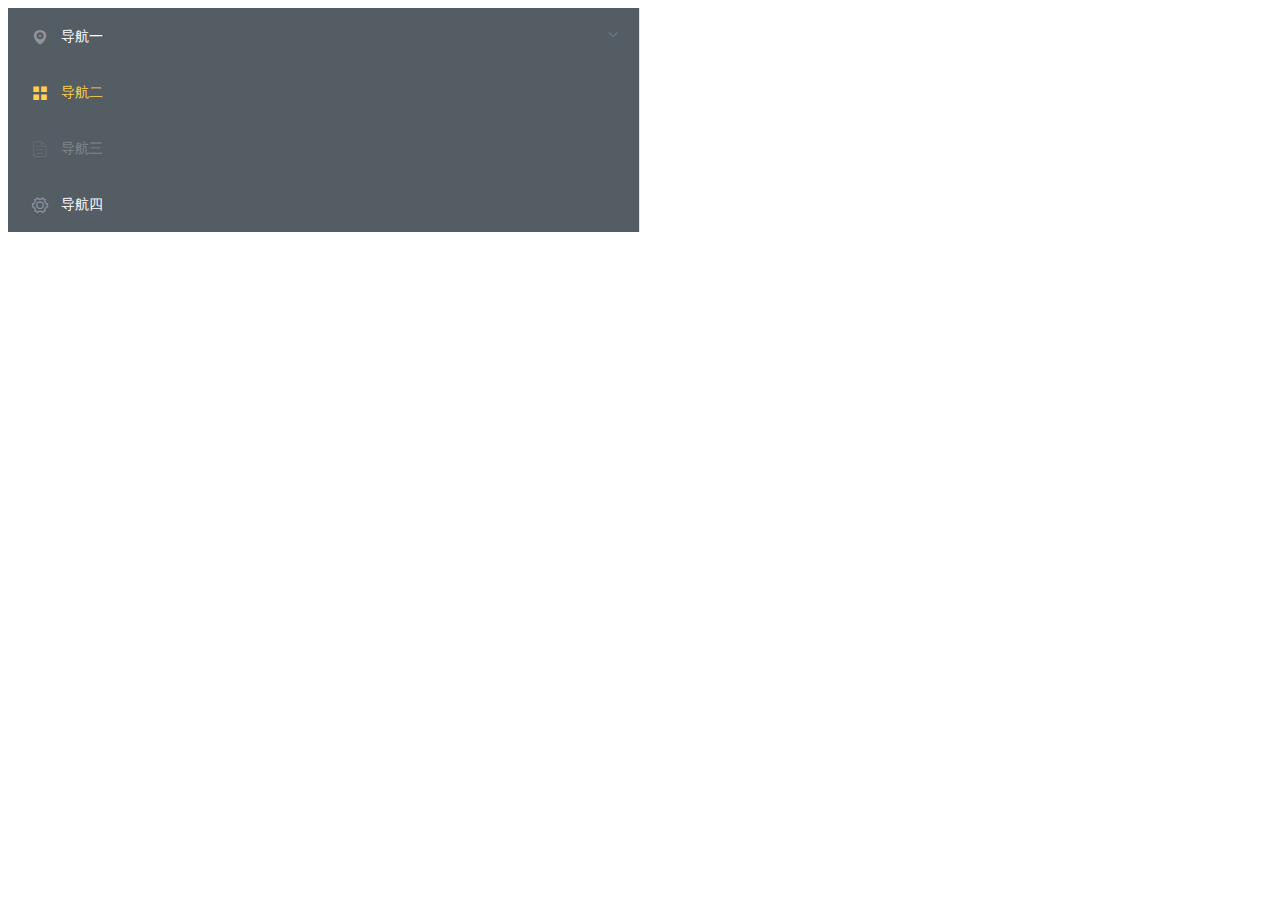
==== commit 0d1b494e: "登录交互-1.0" ====
--- a/boran-system/src/main/resources/static/index.html
+++ b/boran-system/src/main/resources/static/index.html
@@ -1,59 +1,63 @@
-﻿<!DOCTYPE html>
-<html lang="zh-CN">
+<!DOCTYPE html>
+<html lang="en">
 <head>
-    <title>博冉科技创新</title>
-    <meta charset="utf-8">
-    <meta name="viewport" content="width=device-width, initial-scale=1">
+    <meta charset="UTF-8">
+    <title>博冉创新科技</title>
+    <!-- 引入样式elment -->
+    <link rel="stylesheet" href="element-ui/index.css">
+    <script src="js/jQuery-v3.5.1.js"></script>
+    <script src="Vue/vue.js"></script>
+    <!-- 引入组件库elment -->
+    <script src="element-ui/index.js"></script>
+</head>
+<body>
+<div id="app">
+    <el-row class="tac">
+        <el-col :span="12">
+            <el-menu
+                    default-active="2"
+                    class="el-menu-vertical-demo"
+                    @open="handleOpen"
+                    @close="handleClose"
+                    background-color="#545c64"
+                    text-color="#fff"
+                    active-text-color="#ffd04b">
+                <el-submenu index="1">
+                    <template slot="title">
+                        <i class="el-icon-location"></i>
+                        <span>导航一</span>
+                    </template>
+                    <el-menu-item-group>
+                        <template slot="title">分组一</template>
+                        <el-menu-item index="1-1">选项1</el-menu-item>
+                        <el-menu-item index="1-2">选项2</el-menu-item>
+                    </el-menu-item-group>
+                    <el-menu-item-group title="分组2">
+                        <el-menu-item index="1-3">选项3</el-menu-item>
+                    </el-menu-item-group>
+                    <el-submenu index="1-4">
+                        <template slot="title">选项4</template>
+                        <el-menu-item index="1-4-1">选项1</el-menu-item>
+                    </el-submenu>
+                </el-submenu>
+                <el-menu-item index="2">
+                    <i class="el-icon-menu"></i>
+                    <span slot="title">导航二</span>
+                </el-menu-item>
+                <el-menu-item index="3" disabled>
+                    <i class="el-icon-document"></i>
+                    <span slot="title">导航三</span>
+                </el-menu-item>
+                <el-menu-item index="4">
+                    <i class="el-icon-setting"></i>
+                    <span slot="title">导航四</span>
+                </el-menu-item>
+            </el-menu>
+        </el-col>
+    </el-row>
+</div>
+</body>
+<script src="Vue/index/index.js">
 
-    <!--图标-->
-    <!--<link rel="stylesheet" type="text/css" href="./element-ui/css/index/font-awesome.min.css">-->
-
-    <!--布局框架-->
-    <link rel="stylesheet" type="text/css" href="./element-ui/css/index/util.css">
-
-    <!--主要样式-->
-    <link rel="stylesheet" type="text/css" href="./element-ui/css/index/main.css">
-</head>
-
-<body>
-
-<div class="login">
-    <div class="container-login100">
-        <div class="wrap-login100">
-            <div class="login100-pic js-tilt" data-tilt>
-                <img src="./element-ui/images/index/img-01.png" alt="IMG">
-            </div>
-
-            <form class="login100-form validate-form">
-				<span class="login100-form-title">
-					博冉科技后台管理系统
-				</span>
-
-                <div class="wrap-input100 validate-input">
-                    <input class="input100" type="text" name="email" placeholder="用户名">
-                    <span class="focus-input100"></span>
-                    <span class="symbol-input100">
-						<i class="fa fa-envelope" aria-hidden="true"></i>
-					</span>
-                </div>
-
-                <div class="wrap-input100 validate-input">
-                    <input class="input100" type="password" name="pass" placeholder="密码">
-                    <span class="focus-input100"></span>
-                    <span class="symbol-input100">
-						<i class="fa fa-lock" aria-hidden="true"></i>
-					</span>
-                </div>
-
-                <div class="container-login100-form-btn">
-                    <button class="login100-form-btn">
-                        登陆
-                    </button>
-                </div>
-            </form>
-        </div>
-    </div>
-</div>
-
-</body>
-</html>+</script>
+</html>
--- a/boran-system/src/main/resources/static/element-ui/index.css
+++ b/boran-system/src/main/resources/static/element-ui/index.css
@@ -0,0 +1 @@
+@charset "UTF-8";.el-pagination--small .arrow.disabled,.el-table .hidden-columns,.el-table td.is-hidden>*,.el-table th.is-hidden>*,.el-table--hidden{visibility:hidden}.el-input__suffix,.el-tree.is-dragging .el-tree-node__content *{pointer-events:none}.el-dropdown .el-dropdown-selfdefine:focus:active,.el-dropdown .el-dropdown-selfdefine:focus:not(.focusing),.el-message__closeBtn:focus,.el-message__content:focus,.el-popover:focus,.el-popover:focus:active,.el-popover__reference:focus:hover,.el-popover__reference:focus:not(.focusing),.el-rate:active,.el-rate:focus,.el-tooltip:focus:hover,.el-tooltip:focus:not(.focusing),.el-upload-list__item.is-success:active,.el-upload-list__item.is-success:not(.focusing):focus{outline-width:0}@font-face{font-family:element-icons;src:url(fonts/element-icons.woff) format("woff"),url(fonts/element-icons.ttf) format("truetype");font-weight:400;font-display:"auto";font-style:normal}[class*=" el-icon-"],[class^=el-icon-]{font-family:element-icons!important;speak:none;font-style:normal;font-weight:400;font-variant:normal;text-transform:none;line-height:1;vertical-align:baseline;display:inline-block;-webkit-font-smoothing:antialiased;-moz-osx-font-smoothing:grayscale}.el-icon-ice-cream-round:before{content:"\e6a0"}.el-icon-ice-cream-square:before{content:"\e6a3"}.el-icon-lollipop:before{content:"\e6a4"}.el-icon-potato-strips:before{content:"\e6a5"}.el-icon-milk-tea:before{content:"\e6a6"}.el-icon-ice-drink:before{content:"\e6a7"}.el-icon-ice-tea:before{content:"\e6a9"}.el-icon-coffee:before{content:"\e6aa"}.el-icon-orange:before{content:"\e6ab"}.el-icon-pear:before{content:"\e6ac"}.el-icon-apple:before{content:"\e6ad"}.el-icon-cherry:before{content:"\e6ae"}.el-icon-watermelon:before{content:"\e6af"}.el-icon-grape:before{content:"\e6b0"}.el-icon-refrigerator:before{content:"\e6b1"}.el-icon-goblet-square-full:before{content:"\e6b2"}.el-icon-goblet-square:before{content:"\e6b3"}.el-icon-goblet-full:before{content:"\e6b4"}.el-icon-goblet:before{content:"\e6b5"}.el-icon-cold-drink:before{content:"\e6b6"}.el-icon-coffee-cup:before{content:"\e6b8"}.el-icon-water-cup:before{content:"\e6b9"}.el-icon-hot-water:before{content:"\e6ba"}.el-icon-ice-cream:before{content:"\e6bb"}.el-icon-dessert:before{content:"\e6bc"}.el-icon-sugar:before{content:"\e6bd"}.el-icon-tableware:before{content:"\e6be"}.el-icon-burger:before{content:"\e6bf"}.el-icon-knife-fork:before{content:"\e6c1"}.el-icon-fork-spoon:before{content:"\e6c2"}.el-icon-chicken:before{content:"\e6c3"}.el-icon-food:before{content:"\e6c4"}.el-icon-dish-1:before{content:"\e6c5"}.el-icon-dish:before{content:"\e6c6"}.el-icon-moon-night:before{content:"\e6ee"}.el-icon-moon:before{content:"\e6f0"}.el-icon-cloudy-and-sunny:before{content:"\e6f1"}.el-icon-partly-cloudy:before{content:"\e6f2"}.el-icon-cloudy:before{content:"\e6f3"}.el-icon-sunny:before{content:"\e6f6"}.el-icon-sunset:before{content:"\e6f7"}.el-icon-sunrise-1:before{content:"\e6f8"}.el-icon-sunrise:before{content:"\e6f9"}.el-icon-heavy-rain:before{content:"\e6fa"}.el-icon-lightning:before{content:"\e6fb"}.el-icon-light-rain:before{content:"\e6fc"}.el-icon-wind-power:before{content:"\e6fd"}.el-icon-baseball:before{content:"\e712"}.el-icon-soccer:before{content:"\e713"}.el-icon-football:before{content:"\e715"}.el-icon-basketball:before{content:"\e716"}.el-icon-ship:before{content:"\e73f"}.el-icon-truck:before{content:"\e740"}.el-icon-bicycle:before{content:"\e741"}.el-icon-mobile-phone:before{content:"\e6d3"}.el-icon-service:before{content:"\e6d4"}.el-icon-key:before{content:"\e6e2"}.el-icon-unlock:before{content:"\e6e4"}.el-icon-lock:before{content:"\e6e5"}.el-icon-watch:before{content:"\e6fe"}.el-icon-watch-1:before{content:"\e6ff"}.el-icon-timer:before{content:"\e702"}.el-icon-alarm-clock:before{content:"\e703"}.el-icon-map-location:before{content:"\e704"}.el-icon-delete-location:before{content:"\e705"}.el-icon-add-location:before{content:"\e706"}.el-icon-location-information:before{content:"\e707"}.el-icon-location-outline:before{content:"\e708"}.el-icon-location:before{content:"\e79e"}.el-icon-place:before{content:"\e709"}.el-icon-discover:before{content:"\e70a"}.el-icon-first-aid-kit:before{content:"\e70b"}.el-icon-trophy-1:before{content:"\e70c"}.el-icon-trophy:before{content:"\e70d"}.el-icon-medal:before{content:"\e70e"}.el-icon-medal-1:before{content:"\e70f"}.el-icon-stopwatch:before{content:"\e710"}.el-icon-mic:before{content:"\e711"}.el-icon-copy-document:before{content:"\e718"}.el-icon-full-screen:before{content:"\e719"}.el-icon-switch-button:before{content:"\e71b"}.el-icon-aim:before{content:"\e71c"}.el-icon-crop:before{content:"\e71d"}.el-icon-odometer:before{content:"\e71e"}.el-icon-time:before{content:"\e71f"}.el-icon-bangzhu:before{content:"\e724"}.el-icon-close-notification:before{content:"\e726"}.el-icon-microphone:before{content:"\e727"}.el-icon-turn-off-microphone:before{content:"\e728"}.el-icon-position:before{content:"\e729"}.el-icon-postcard:before{content:"\e72a"}.el-icon-message:before{content:"\e72b"}.el-icon-chat-line-square:before{content:"\e72d"}.el-icon-chat-dot-square:before{content:"\e72e"}.el-icon-chat-dot-round:before{content:"\e72f"}.el-icon-chat-square:before{content:"\e730"}.el-icon-chat-line-round:before{content:"\e731"}.el-icon-chat-round:before{content:"\e732"}.el-icon-set-up:before{content:"\e733"}.el-icon-turn-off:before{content:"\e734"}.el-icon-open:before{content:"\e735"}.el-icon-connection:before{content:"\e736"}.el-icon-link:before{content:"\e737"}.el-icon-cpu:before{content:"\e738"}.el-icon-thumb:before{content:"\e739"}.el-icon-female:before{content:"\e73a"}.el-icon-male:before{content:"\e73b"}.el-icon-guide:before{content:"\e73c"}.el-icon-news:before{content:"\e73e"}.el-icon-price-tag:before{content:"\e744"}.el-icon-discount:before{content:"\e745"}.el-icon-wallet:before{content:"\e747"}.el-icon-coin:before{content:"\e748"}.el-icon-money:before{content:"\e749"}.el-icon-bank-card:before{content:"\e74a"}.el-icon-box:before{content:"\e74b"}.el-icon-present:before{content:"\e74c"}.el-icon-sell:before{content:"\e6d5"}.el-icon-sold-out:before{content:"\e6d6"}.el-icon-shopping-bag-2:before{content:"\e74d"}.el-icon-shopping-bag-1:before{content:"\e74e"}.el-icon-shopping-cart-2:before{content:"\e74f"}.el-icon-shopping-cart-1:before{content:"\e750"}.el-icon-shopping-cart-full:before{content:"\e751"}.el-icon-smoking:before{content:"\e752"}.el-icon-no-smoking:before{content:"\e753"}.el-icon-house:before{content:"\e754"}.el-icon-table-lamp:before{content:"\e755"}.el-icon-school:before{content:"\e756"}.el-icon-office-building:before{content:"\e757"}.el-icon-toilet-paper:before{content:"\e758"}.el-icon-notebook-2:before{content:"\e759"}.el-icon-notebook-1:before{content:"\e75a"}.el-icon-files:before{content:"\e75b"}.el-icon-collection:before{content:"\e75c"}.el-icon-receiving:before{content:"\e75d"}.el-icon-suitcase-1:before{content:"\e760"}.el-icon-suitcase:before{content:"\e761"}.el-icon-film:before{content:"\e763"}.el-icon-collection-tag:before{content:"\e765"}.el-icon-data-analysis:before{content:"\e766"}.el-icon-pie-chart:before{content:"\e767"}.el-icon-data-board:before{content:"\e768"}.el-icon-data-line:before{content:"\e76d"}.el-icon-reading:before{content:"\e769"}.el-icon-magic-stick:before{content:"\e76a"}.el-icon-coordinate:before{content:"\e76b"}.el-icon-mouse:before{content:"\e76c"}.el-icon-brush:before{content:"\e76e"}.el-icon-headset:before{content:"\e76f"}.el-icon-umbrella:before{content:"\e770"}.el-icon-scissors:before{content:"\e771"}.el-icon-mobile:before{content:"\e773"}.el-icon-attract:before{content:"\e774"}.el-icon-monitor:before{content:"\e775"}.el-icon-search:before{content:"\e778"}.el-icon-takeaway-box:before{content:"\e77a"}.el-icon-paperclip:before{content:"\e77d"}.el-icon-printer:before{content:"\e77e"}.el-icon-document-add:before{content:"\e782"}.el-icon-document:before{content:"\e785"}.el-icon-document-checked:before{content:"\e786"}.el-icon-document-copy:before{content:"\e787"}.el-icon-document-delete:before{content:"\e788"}.el-icon-document-remove:before{content:"\e789"}.el-icon-tickets:before{content:"\e78b"}.el-icon-folder-checked:before{content:"\e77f"}.el-icon-folder-delete:before{content:"\e780"}.el-icon-folder-remove:before{content:"\e781"}.el-icon-folder-add:before{content:"\e783"}.el-icon-folder-opened:before{content:"\e784"}.el-icon-folder:before{content:"\e78a"}.el-icon-edit-outline:before{content:"\e764"}.el-icon-edit:before{content:"\e78c"}.el-icon-date:before{content:"\e78e"}.el-icon-c-scale-to-original:before{content:"\e7c6"}.el-icon-view:before{content:"\e6ce"}.el-icon-loading:before{content:"\e6cf"}.el-icon-rank:before{content:"\e6d1"}.el-icon-sort-down:before{content:"\e7c4"}.el-icon-sort-up:before{content:"\e7c5"}.el-icon-sort:before{content:"\e6d2"}.el-icon-finished:before{content:"\e6cd"}.el-icon-refresh-left:before{content:"\e6c7"}.el-icon-refresh-right:before{content:"\e6c8"}.el-icon-refresh:before{content:"\e6d0"}.el-icon-video-play:before{content:"\e7c0"}.el-icon-video-pause:before{content:"\e7c1"}.el-icon-d-arrow-right:before{content:"\e6dc"}.el-icon-d-arrow-left:before{content:"\e6dd"}.el-icon-arrow-up:before{content:"\e6e1"}.el-icon-arrow-down:before{content:"\e6df"}.el-icon-arrow-right:before{content:"\e6e0"}.el-icon-arrow-left:before{content:"\e6de"}.el-icon-top-right:before{content:"\e6e7"}.el-icon-top-left:before{content:"\e6e8"}.el-icon-top:before{content:"\e6e6"}.el-icon-bottom:before{content:"\e6eb"}.el-icon-right:before{content:"\e6e9"}.el-icon-back:before{content:"\e6ea"}.el-icon-bottom-right:before{content:"\e6ec"}.el-icon-bottom-left:before{content:"\e6ed"}.el-icon-caret-top:before{content:"\e78f"}.el-icon-caret-bottom:before{content:"\e790"}.el-icon-caret-right:before{content:"\e791"}.el-icon-caret-left:before{content:"\e792"}.el-icon-d-caret:before{content:"\e79a"}.el-icon-share:before{content:"\e793"}.el-icon-menu:before{content:"\e798"}.el-icon-s-grid:before{content:"\e7a6"}.el-icon-s-check:before{content:"\e7a7"}.el-icon-s-data:before{content:"\e7a8"}.el-icon-s-opportunity:before{content:"\e7aa"}.el-icon-s-custom:before{content:"\e7ab"}.el-icon-s-claim:before{content:"\e7ad"}.el-icon-s-finance:before{content:"\e7ae"}.el-icon-s-comment:before{content:"\e7af"}.el-icon-s-flag:before{content:"\e7b0"}.el-icon-s-marketing:before{content:"\e7b1"}.el-icon-s-shop:before{content:"\e7b4"}.el-icon-s-open:before{content:"\e7b5"}.el-icon-s-management:before{content:"\e7b6"}.el-icon-s-ticket:before{content:"\e7b7"}.el-icon-s-release:before{content:"\e7b8"}.el-icon-s-home:before{content:"\e7b9"}.el-icon-s-promotion:before{content:"\e7ba"}.el-icon-s-operation:before{content:"\e7bb"}.el-icon-s-unfold:before{content:"\e7bc"}.el-icon-s-fold:before{content:"\e7a9"}.el-icon-s-platform:before{content:"\e7bd"}.el-icon-s-order:before{content:"\e7be"}.el-icon-s-cooperation:before{content:"\e7bf"}.el-icon-bell:before{content:"\e725"}.el-icon-message-solid:before{content:"\e799"}.el-icon-video-camera:before{content:"\e772"}.el-icon-video-camera-solid:before{content:"\e796"}.el-icon-camera:before{content:"\e779"}.el-icon-camera-solid:before{content:"\e79b"}.el-icon-download:before{content:"\e77c"}.el-icon-upload2:before{content:"\e77b"}.el-icon-upload:before{content:"\e7c3"}.el-icon-picture-outline-round:before{content:"\e75f"}.el-icon-picture-outline:before{content:"\e75e"}.el-icon-picture:before{content:"\e79f"}.el-icon-close:before{content:"\e6db"}.el-icon-check:before{content:"\e6da"}.el-icon-plus:before{content:"\e6d9"}.el-icon-minus:before{content:"\e6d8"}.el-icon-help:before{content:"\e73d"}.el-icon-s-help:before{content:"\e7b3"}.el-icon-circle-close:before{content:"\e78d"}.el-icon-circle-check:before{content:"\e720"}.el-icon-circle-plus-outline:before{content:"\e723"}.el-icon-remove-outline:before{content:"\e722"}.el-icon-zoom-out:before{content:"\e776"}.el-icon-zoom-in:before{content:"\e777"}.el-icon-error:before{content:"\e79d"}.el-icon-success:before{content:"\e79c"}.el-icon-circle-plus:before{content:"\e7a0"}.el-icon-remove:before{content:"\e7a2"}.el-icon-info:before{content:"\e7a1"}.el-icon-question:before{content:"\e7a4"}.el-icon-warning-outline:before{content:"\e6c9"}.el-icon-warning:before{content:"\e7a3"}.el-icon-goods:before{content:"\e7c2"}.el-icon-s-goods:before{content:"\e7b2"}.el-icon-star-off:before{content:"\e717"}.el-icon-star-on:before{content:"\e797"}.el-icon-more-outline:before{content:"\e6cc"}.el-icon-more:before{content:"\e794"}.el-icon-phone-outline:before{content:"\e6cb"}.el-icon-phone:before{content:"\e795"}.el-icon-user:before{content:"\e6e3"}.el-icon-user-solid:before{content:"\e7a5"}.el-icon-setting:before{content:"\e6ca"}.el-icon-s-tools:before{content:"\e7ac"}.el-icon-delete:before{content:"\e6d7"}.el-icon-delete-solid:before{content:"\e7c9"}.el-icon-eleme:before{content:"\e7c7"}.el-icon-platform-eleme:before{content:"\e7ca"}.el-icon-loading{-webkit-animation:rotating 2s linear infinite;animation:rotating 2s linear infinite}.el-icon--right{margin-left:5px}.el-icon--left{margin-right:5px}@-webkit-keyframes rotating{0%{-webkit-transform:rotateZ(0);transform:rotateZ(0)}100%{-webkit-transform:rotateZ(360deg);transform:rotateZ(360deg)}}@keyframes rotating{0%{-webkit-transform:rotateZ(0);transform:rotateZ(0)}100%{-webkit-transform:rotateZ(360deg);transform:rotateZ(360deg)}}.el-pagination{white-space:nowrap;padding:2px 5px;color:#303133;font-weight:700}.el-pagination::after,.el-pagination::before{display:table;content:""}.el-pagination::after{clear:both}.el-pagination button,.el-pagination span:not([class*=suffix]){display:inline-block;font-size:13px;min-width:35.5px;height:28px;line-height:28px;vertical-align:top;-webkit-box-sizing:border-box;box-sizing:border-box}.el-pagination .el-input__inner{text-align:center;-moz-appearance:textfield;line-height:normal}.el-pagination .el-input__suffix{right:0;-webkit-transform:scale(.8);transform:scale(.8)}.el-pagination .el-select .el-input{width:100px;margin:0 5px}.el-pagination .el-select .el-input .el-input__inner{padding-right:25px;border-radius:3px}.el-pagination button{border:none;padding:0 6px;background:0 0}.el-pagination button:focus{outline:0}.el-pagination button:hover{color:#409EFF}.el-pagination button:disabled{color:#C0C4CC;background-color:#FFF;cursor:not-allowed}.el-pagination .btn-next,.el-pagination .btn-prev{background:center center no-repeat #FFF;background-size:16px;cursor:pointer;margin:0;color:#303133}.el-pagination .btn-next .el-icon,.el-pagination .btn-prev .el-icon{display:block;font-size:12px;font-weight:700}.el-pagination .btn-prev{padding-right:12px}.el-pagination .btn-next{padding-left:12px}.el-pagination .el-pager li.disabled{color:#C0C4CC;cursor:not-allowed}.el-pager li,.el-pager li.btn-quicknext:hover,.el-pager li.btn-quickprev:hover{cursor:pointer}.el-pagination--small .btn-next,.el-pagination--small .btn-prev,.el-pagination--small .el-pager li,.el-pagination--small .el-pager li.btn-quicknext,.el-pagination--small .el-pager li.btn-quickprev,.el-pagination--small .el-pager li:last-child{border-color:transparent;font-size:12px;line-height:22px;height:22px;min-width:22px}.el-pagination--small .more::before,.el-pagination--small li.more::before{line-height:24px}.el-pagination--small button,.el-pagination--small span:not([class*=suffix]){height:22px;line-height:22px}.el-pagination--small .el-pagination__editor,.el-pagination--small .el-pagination__editor.el-input .el-input__inner{height:22px}.el-pagination__sizes{margin:0 10px 0 0;font-weight:400;color:#606266}.el-pagination__sizes .el-input .el-input__inner{font-size:13px;padding-left:8px}.el-pagination__sizes .el-input .el-input__inner:hover{border-color:#409EFF}.el-pagination__total{margin-right:10px;font-weight:400;color:#606266}.el-pagination__jump{margin-left:24px;font-weight:400;color:#606266}.el-pagination__jump .el-input__inner{padding:0 3px}.el-pagination__rightwrapper{float:right}.el-pagination__editor{line-height:18px;padding:0 2px;height:28px;text-align:center;margin:0 2px;-webkit-box-sizing:border-box;box-sizing:border-box;border-radius:3px}.el-pager,.el-pagination.is-background .btn-next,.el-pagination.is-background .btn-prev{padding:0}.el-pagination__editor.el-input{width:50px}.el-pagination__editor.el-input .el-input__inner{height:28px}.el-pagination__editor .el-input__inner::-webkit-inner-spin-button,.el-pagination__editor .el-input__inner::-webkit-outer-spin-button{-webkit-appearance:none;margin:0}.el-pagination.is-background .btn-next,.el-pagination.is-background .btn-prev,.el-pagination.is-background .el-pager li{margin:0 5px;background-color:#f4f4f5;color:#606266;min-width:30px;border-radius:2px}.el-pagination.is-background .btn-next.disabled,.el-pagination.is-background .btn-next:disabled,.el-pagination.is-background .btn-prev.disabled,.el-pagination.is-background .btn-prev:disabled,.el-pagination.is-background .el-pager li.disabled{color:#C0C4CC}.el-pagination.is-background .el-pager li:not(.disabled):hover{color:#409EFF}.el-pagination.is-background .el-pager li:not(.disabled).active{background-color:#409EFF;color:#FFF}.el-dialog,.el-pager li{background:#FFF;-webkit-box-sizing:border-box}.el-pagination.is-background.el-pagination--small .btn-next,.el-pagination.is-background.el-pagination--small .btn-prev,.el-pagination.is-background.el-pagination--small .el-pager li{margin:0 3px;min-width:22px}.el-pager,.el-pager li{vertical-align:top;margin:0;display:inline-block}.el-pager{-webkit-user-select:none;-moz-user-select:none;-ms-user-select:none;user-select:none;list-style:none;font-size:0}.el-date-table,.el-table th{-webkit-user-select:none;-moz-user-select:none}.el-pager .more::before{line-height:30px}.el-pager li{padding:0 4px;font-size:13px;min-width:35.5px;height:28px;line-height:28px;box-sizing:border-box;text-align:center}.el-menu--collapse .el-menu .el-submenu,.el-menu--popup{min-width:200px}.el-pager li.btn-quicknext,.el-pager li.btn-quickprev{line-height:28px;color:#303133}.el-pager li.btn-quicknext.disabled,.el-pager li.btn-quickprev.disabled{color:#C0C4CC}.el-pager li.active+li{border-left:0}.el-pager li:hover{color:#409EFF}.el-pager li.active{color:#409EFF;cursor:default}@-webkit-keyframes v-modal-in{0%{opacity:0}}@-webkit-keyframes v-modal-out{100%{opacity:0}}.el-dialog{position:relative;margin:0 auto 50px;border-radius:2px;-webkit-box-shadow:0 1px 3px rgba(0,0,0,.3);box-shadow:0 1px 3px rgba(0,0,0,.3);box-sizing:border-box;width:50%}.el-dialog.is-fullscreen{width:100%;margin-top:0;margin-bottom:0;height:100%;overflow:auto}.el-dialog__wrapper{position:fixed;top:0;right:0;bottom:0;left:0;overflow:auto;margin:0}.el-dialog__header{padding:20px 20px 10px}.el-dialog__headerbtn{position:absolute;top:20px;right:20px;padding:0;background:0 0;border:none;outline:0;cursor:pointer;font-size:16px}.el-dialog__headerbtn .el-dialog__close{color:#909399}.el-dialog__headerbtn:focus .el-dialog__close,.el-dialog__headerbtn:hover .el-dialog__close{color:#409EFF}.el-dialog__title{line-height:24px;font-size:18px;color:#303133}.el-dialog__body{padding:30px 20px;color:#606266;font-size:14px;word-break:break-all}.el-dialog__footer{padding:10px 20px 20px;text-align:right;-webkit-box-sizing:border-box;box-sizing:border-box}.el-dialog--center{text-align:center}.el-dialog--center .el-dialog__body{text-align:initial;padding:25px 25px 30px}.el-dialog--center .el-dialog__footer{text-align:inherit}.dialog-fade-enter-active{-webkit-animation:dialog-fade-in .3s;animation:dialog-fade-in .3s}.dialog-fade-leave-active{-webkit-animation:dialog-fade-out .3s;animation:dialog-fade-out .3s}@-webkit-keyframes dialog-fade-in{0%{-webkit-transform:translate3d(0,-20px,0);transform:translate3d(0,-20px,0);opacity:0}100%{-webkit-transform:translate3d(0,0,0);transform:translate3d(0,0,0);opacity:1}}@keyframes dialog-fade-in{0%{-webkit-transform:translate3d(0,-20px,0);transform:translate3d(0,-20px,0);opacity:0}100%{-webkit-transform:translate3d(0,0,0);transform:translate3d(0,0,0);opacity:1}}@-webkit-keyframes dialog-fade-out{0%{-webkit-transform:translate3d(0,0,0);transform:translate3d(0,0,0);opacity:1}100%{-webkit-transform:translate3d(0,-20px,0);transform:translate3d(0,-20px,0);opacity:0}}@keyframes dialog-fade-out{0%{-webkit-transform:translate3d(0,0,0);transform:translate3d(0,0,0);opacity:1}100%{-webkit-transform:translate3d(0,-20px,0);transform:translate3d(0,-20px,0);opacity:0}}.el-autocomplete{position:relative;display:inline-block}.el-autocomplete-suggestion{margin:5px 0;-webkit-box-shadow:0 2px 12px 0 rgba(0,0,0,.1);box-shadow:0 2px 12px 0 rgba(0,0,0,.1);border-radius:4px;border:1px solid #E4E7ED;-webkit-box-sizing:border-box;box-sizing:border-box;background-color:#FFF}.el-dropdown-menu,.el-menu--collapse .el-submenu .el-menu{z-index:10;-webkit-box-shadow:0 2px 12px 0 rgba(0,0,0,.1)}.el-autocomplete-suggestion__wrap{max-height:280px;padding:10px 0;-webkit-box-sizing:border-box;box-sizing:border-box}.el-autocomplete-suggestion__list{margin:0;padding:0}.el-autocomplete-suggestion li{padding:0 20px;margin:0;line-height:34px;cursor:pointer;color:#606266;font-size:14px;list-style:none;white-space:nowrap;overflow:hidden;text-overflow:ellipsis}.el-autocomplete-suggestion li.highlighted,.el-autocomplete-suggestion li:hover{background-color:#F5F7FA}.el-autocomplete-suggestion li.divider{margin-top:6px;border-top:1px solid #000}.el-autocomplete-suggestion li.divider:last-child{margin-bottom:-6px}.el-autocomplete-suggestion.is-loading li{text-align:center;height:100px;line-height:100px;font-size:20px;color:#999}.el-autocomplete-suggestion.is-loading li::after{display:inline-block;content:"";height:100%;vertical-align:middle}.el-autocomplete-suggestion.is-loading li:hover{background-color:#FFF}.el-autocomplete-suggestion.is-loading .el-icon-loading{vertical-align:middle}.el-dropdown{display:inline-block;position:relative;color:#606266;font-size:14px}.el-dropdown .el-button-group{display:block}.el-dropdown .el-button-group .el-button{float:none}.el-dropdown .el-dropdown__caret-button{padding-left:5px;padding-right:5px;position:relative;border-left:none}.el-dropdown .el-dropdown__caret-button::before{content:'';position:absolute;display:block;width:1px;top:5px;bottom:5px;left:0;background:rgba(255,255,255,.5)}.el-dropdown .el-dropdown__caret-button.el-button--default::before{background:rgba(220,223,230,.5)}.el-dropdown .el-dropdown__caret-button:hover::before{top:0;bottom:0}.el-dropdown .el-dropdown__caret-button .el-dropdown__icon{padding-left:0}.el-dropdown__icon{font-size:12px;margin:0 3px}.el-dropdown-menu{position:absolute;top:0;left:0;padding:10px 0;margin:5px 0;background-color:#FFF;border:1px solid #EBEEF5;border-radius:4px;box-shadow:0 2px 12px 0 rgba(0,0,0,.1)}.el-dropdown-menu__item{list-style:none;line-height:36px;padding:0 20px;margin:0;font-size:14px;color:#606266;cursor:pointer;outline:0}.el-dropdown-menu__item:focus,.el-dropdown-menu__item:not(.is-disabled):hover{background-color:#ecf5ff;color:#66b1ff}.el-dropdown-menu__item i{margin-right:5px}.el-dropdown-menu__item--divided{position:relative;margin-top:6px;border-top:1px solid #EBEEF5}.el-dropdown-menu__item--divided:before{content:'';height:6px;display:block;margin:0 -20px;background-color:#FFF}.el-dropdown-menu__item.is-disabled{cursor:default;color:#bbb;pointer-events:none}.el-dropdown-menu--medium{padding:6px 0}.el-dropdown-menu--medium .el-dropdown-menu__item{line-height:30px;padding:0 17px;font-size:14px}.el-dropdown-menu--medium .el-dropdown-menu__item.el-dropdown-menu__item--divided{margin-top:6px}.el-dropdown-menu--medium .el-dropdown-menu__item.el-dropdown-menu__item--divided:before{height:6px;margin:0 -17px}.el-dropdown-menu--small{padding:6px 0}.el-dropdown-menu--small .el-dropdown-menu__item{line-height:27px;padding:0 15px;font-size:13px}.el-dropdown-menu--small .el-dropdown-menu__item.el-dropdown-menu__item--divided{margin-top:4px}.el-dropdown-menu--small .el-dropdown-menu__item.el-dropdown-menu__item--divided:before{height:4px;margin:0 -15px}.el-dropdown-menu--mini{padding:3px 0}.el-dropdown-menu--mini .el-dropdown-menu__item{line-height:24px;padding:0 10px;font-size:12px}.el-dropdown-menu--mini .el-dropdown-menu__item.el-dropdown-menu__item--divided{margin-top:3px}.el-dropdown-menu--mini .el-dropdown-menu__item.el-dropdown-menu__item--divided:before{height:3px;margin:0 -10px}.el-menu{border-right:solid 1px #e6e6e6;list-style:none;position:relative;margin:0;padding-left:0;background-color:#FFF}.el-menu--horizontal>.el-menu-item:not(.is-disabled):focus,.el-menu--horizontal>.el-menu-item:not(.is-disabled):hover,.el-menu--horizontal>.el-submenu .el-submenu__title:hover{background-color:#fff}.el-menu::after,.el-menu::before{display:table;content:""}.el-menu::after{clear:both}.el-menu.el-menu--horizontal{border-bottom:solid 1px #e6e6e6}.el-menu--horizontal{border-right:none}.el-menu--horizontal>.el-menu-item{float:left;height:60px;line-height:60px;margin:0;border-bottom:2px solid transparent;color:#909399}.el-menu--horizontal>.el-menu-item a,.el-menu--horizontal>.el-menu-item a:hover{color:inherit}.el-menu--horizontal>.el-submenu{float:left}.el-menu--horizontal>.el-submenu:focus,.el-menu--horizontal>.el-submenu:hover{outline:0}.el-menu--horizontal>.el-submenu:focus .el-submenu__title,.el-menu--horizontal>.el-submenu:hover .el-submenu__title{color:#303133}.el-menu--horizontal>.el-submenu.is-active .el-submenu__title{border-bottom:2px solid #409EFF;color:#303133}.el-menu--horizontal>.el-submenu .el-submenu__title{height:60px;line-height:60px;border-bottom:2px solid transparent;color:#909399}.el-menu--horizontal>.el-submenu .el-submenu__icon-arrow{position:static;vertical-align:middle;margin-left:8px;margin-top:-3px}.el-menu--horizontal .el-menu .el-menu-item,.el-menu--horizontal .el-menu .el-submenu__title{background-color:#FFF;float:none;height:36px;line-height:36px;padding:0 10px;color:#909399}.el-menu--horizontal .el-menu .el-menu-item.is-active,.el-menu--horizontal .el-menu .el-submenu.is-active>.el-submenu__title{color:#303133}.el-menu--horizontal .el-menu-item:not(.is-disabled):focus,.el-menu--horizontal .el-menu-item:not(.is-disabled):hover{outline:0;color:#303133}.el-menu--horizontal>.el-menu-item.is-active{border-bottom:2px solid #409EFF;color:#303133}.el-menu--collapse{width:64px}.el-menu--collapse>.el-menu-item [class^=el-icon-],.el-menu--collapse>.el-submenu>.el-submenu__title [class^=el-icon-]{margin:0;vertical-align:middle;width:24px;text-align:center}.el-menu--collapse>.el-menu-item .el-submenu__icon-arrow,.el-menu--collapse>.el-submenu>.el-submenu__title .el-submenu__icon-arrow{display:none}.el-menu--collapse>.el-menu-item span,.el-menu--collapse>.el-submenu>.el-submenu__title span{height:0;width:0;overflow:hidden;visibility:hidden;display:inline-block}.el-menu--collapse>.el-menu-item.is-active i{color:inherit}.el-menu--collapse .el-submenu{position:relative}.el-menu--collapse .el-submenu .el-menu{position:absolute;margin-left:5px;top:0;left:100%;border:1px solid #E4E7ED;border-radius:2px;box-shadow:0 2px 12px 0 rgba(0,0,0,.1)}.el-menu-item,.el-submenu__title{height:56px;line-height:56px;position:relative;-webkit-box-sizing:border-box;white-space:nowrap;list-style:none}.el-menu--collapse .el-submenu.is-opened>.el-submenu__title .el-submenu__icon-arrow{-webkit-transform:none;transform:none}.el-menu--popup{z-index:100;border:none;padding:5px 0;border-radius:2px;-webkit-box-shadow:0 2px 12px 0 rgba(0,0,0,.1);box-shadow:0 2px 12px 0 rgba(0,0,0,.1)}.el-menu--popup-bottom-start{margin-top:5px}.el-menu--popup-right-start{margin-left:5px;margin-right:5px}.el-menu-item{font-size:14px;color:#303133;padding:0 20px;cursor:pointer;-webkit-transition:border-color .3s,background-color .3s,color .3s;transition:border-color .3s,background-color .3s,color .3s;box-sizing:border-box}.el-menu-item *{vertical-align:middle}.el-menu-item i{color:#909399}.el-menu-item:focus,.el-menu-item:hover{outline:0;background-color:#ecf5ff}.el-menu-item.is-disabled{opacity:.25;cursor:not-allowed;background:0 0!important}.el-menu-item [class^=el-icon-]{margin-right:5px;width:24px;text-align:center;font-size:18px;vertical-align:middle}.el-menu-item.is-active{color:#409EFF}.el-menu-item.is-active i{color:inherit}.el-submenu{list-style:none;margin:0;padding-left:0}.el-submenu__title{font-size:14px;color:#303133;padding:0 20px;cursor:pointer;-webkit-transition:border-color .3s,background-color .3s,color .3s;transition:border-color .3s,background-color .3s,color .3s;box-sizing:border-box}.el-submenu__title *{vertical-align:middle}.el-submenu__title i{color:#909399}.el-submenu__title:focus,.el-submenu__title:hover{outline:0;background-color:#ecf5ff}.el-submenu__title.is-disabled{opacity:.25;cursor:not-allowed;background:0 0!important}.el-submenu__title:hover{background-color:#ecf5ff}.el-submenu .el-menu{border:none}.el-submenu .el-menu-item{height:50px;line-height:50px;padding:0 45px;min-width:200px}.el-submenu__icon-arrow{position:absolute;top:50%;right:20px;margin-top:-7px;-webkit-transition:-webkit-transform .3s;transition:-webkit-transform .3s;transition:transform .3s;transition:transform .3s,-webkit-transform .3s;font-size:12px}.el-submenu.is-active .el-submenu__title{border-bottom-color:#409EFF}.el-submenu.is-opened>.el-submenu__title .el-submenu__icon-arrow{-webkit-transform:rotateZ(180deg);transform:rotateZ(180deg)}.el-submenu.is-disabled .el-menu-item,.el-submenu.is-disabled .el-submenu__title{opacity:.25;cursor:not-allowed;background:0 0!important}.el-submenu [class^=el-icon-]{vertical-align:middle;margin-right:5px;width:24px;text-align:center;font-size:18px}.el-menu-item-group>ul{padding:0}.el-menu-item-group__title{padding:7px 0 7px 20px;line-height:normal;font-size:12px;color:#909399}.el-radio-button__inner,.el-radio-group{display:inline-block;line-height:1;vertical-align:middle}.horizontal-collapse-transition .el-submenu__title .el-submenu__icon-arrow{-webkit-transition:.2s;transition:.2s;opacity:0}.el-radio-group{font-size:0}.el-radio-button{position:relative;display:inline-block;outline:0}.el-radio-button__inner{white-space:nowrap;background:#FFF;border:1px solid #DCDFE6;font-weight:500;border-left:0;color:#606266;-webkit-appearance:none;text-align:center;-webkit-box-sizing:border-box;box-sizing:border-box;outline:0;margin:0;position:relative;cursor:pointer;-webkit-transition:all .3s cubic-bezier(.645,.045,.355,1);transition:all .3s cubic-bezier(.645,.045,.355,1);padding:12px 20px;font-size:14px;border-radius:0}.el-radio-button__inner.is-round{padding:12px 20px}.el-radio-button__inner:hover{color:#409EFF}.el-radio-button__inner [class*=el-icon-]{line-height:.9}.el-radio-button__inner [class*=el-icon-]+span{margin-left:5px}.el-radio-button:first-child .el-radio-button__inner{border-left:1px solid #DCDFE6;border-radius:4px 0 0 4px;-webkit-box-shadow:none!important;box-shadow:none!important}.el-radio-button__orig-radio{opacity:0;outline:0;position:absolute;z-index:-1}.el-radio-button__orig-radio:checked+.el-radio-button__inner{color:#FFF;background-color:#409EFF;border-color:#409EFF;-webkit-box-shadow:-1px 0 0 0 #409EFF;box-shadow:-1px 0 0 0 #409EFF}.el-radio-button__orig-radio:disabled+.el-radio-button__inner{color:#C0C4CC;cursor:not-allowed;background-image:none;background-color:#FFF;border-color:#EBEEF5;-webkit-box-shadow:none;box-shadow:none}.el-radio-button__orig-radio:disabled:checked+.el-radio-button__inner{background-color:#F2F6FC}.el-radio-button:last-child .el-radio-button__inner{border-radius:0 4px 4px 0}.el-popover,.el-radio-button:first-child:last-child .el-radio-button__inner{border-radius:4px}.el-radio-button--medium .el-radio-button__inner{padding:10px 20px;font-size:14px;border-radius:0}.el-radio-button--medium .el-radio-button__inner.is-round{padding:10px 20px}.el-radio-button--small .el-radio-button__inner{padding:9px 15px;font-size:12px;border-radius:0}.el-radio-button--small .el-radio-button__inner.is-round{padding:9px 15px}.el-radio-button--mini .el-radio-button__inner{padding:7px 15px;font-size:12px;border-radius:0}.el-radio-button--mini .el-radio-button__inner.is-round{padding:7px 15px}.el-radio-button:focus:not(.is-focus):not(:active):not(.is-disabled){-webkit-box-shadow:0 0 2px 2px #409EFF;box-shadow:0 0 2px 2px #409EFF}.el-switch{display:-webkit-inline-box;display:-ms-inline-flexbox;display:inline-flex;-webkit-box-align:center;-ms-flex-align:center;align-items:center;position:relative;font-size:14px;line-height:20px;height:20px;vertical-align:middle}.el-switch__core,.el-switch__label{display:inline-block;cursor:pointer}.el-switch.is-disabled .el-switch__core,.el-switch.is-disabled .el-switch__label{cursor:not-allowed}.el-switch__label{-webkit-transition:.2s;transition:.2s;height:20px;font-size:14px;font-weight:500;vertical-align:middle;color:#303133}.el-switch__label.is-active{color:#409EFF}.el-switch__label--left{margin-right:10px}.el-switch__label--right{margin-left:10px}.el-switch__label *{line-height:1;font-size:14px;display:inline-block}.el-switch__input{position:absolute;width:0;height:0;opacity:0;margin:0}.el-switch__core{margin:0;position:relative;width:40px;height:20px;border:1px solid #DCDFE6;outline:0;border-radius:10px;-webkit-box-sizing:border-box;box-sizing:border-box;background:#DCDFE6;-webkit-transition:border-color .3s,background-color .3s;transition:border-color .3s,background-color .3s;vertical-align:middle}.el-switch__core:after{content:"";position:absolute;top:1px;left:1px;border-radius:100%;-webkit-transition:all .3s;transition:all .3s;width:16px;height:16px;background-color:#FFF}.el-switch.is-checked .el-switch__core{border-color:#409EFF;background-color:#409EFF}.el-switch.is-checked .el-switch__core::after{left:100%;margin-left:-17px}.el-switch.is-disabled{opacity:.6}.el-switch--wide .el-switch__label.el-switch__label--left span{left:10px}.el-switch--wide .el-switch__label.el-switch__label--right span{right:10px}.el-switch .label-fade-enter,.el-switch .label-fade-leave-active{opacity:0}.el-select-dropdown{position:absolute;z-index:1001;border:1px solid #E4E7ED;border-radius:4px;background-color:#FFF;-webkit-box-shadow:0 2px 12px 0 rgba(0,0,0,.1);box-shadow:0 2px 12px 0 rgba(0,0,0,.1);-webkit-box-sizing:border-box;box-sizing:border-box;margin:5px 0}.el-select-dropdown.is-multiple .el-select-dropdown__item.selected{color:#409EFF;background-color:#FFF}.el-select-dropdown.is-multiple .el-select-dropdown__item.selected.hover{background-color:#F5F7FA}.el-select-dropdown.is-multiple .el-select-dropdown__item.selected::after{position:absolute;right:20px;font-family:element-icons;content:"\e6da";font-size:12px;font-weight:700;-webkit-font-smoothing:antialiased;-moz-osx-font-smoothing:grayscale}.el-select-dropdown .el-scrollbar.is-empty .el-select-dropdown__list{padding:0}.el-select-dropdown__empty{padding:10px 0;margin:0;text-align:center;color:#999;font-size:14px}.el-select-dropdown__wrap{max-height:274px}.el-select-dropdown__list{list-style:none;padding:6px 0;margin:0;-webkit-box-sizing:border-box;box-sizing:border-box}.el-select-dropdown__item{font-size:14px;padding:0 20px;position:relative;white-space:nowrap;overflow:hidden;text-overflow:ellipsis;color:#606266;height:34px;line-height:34px;-webkit-box-sizing:border-box;box-sizing:border-box;cursor:pointer}.el-select-dropdown__item.is-disabled{color:#C0C4CC;cursor:not-allowed}.el-select-dropdown__item.is-disabled:hover{background-color:#FFF}.el-select-dropdown__item.hover,.el-select-dropdown__item:hover{background-color:#F5F7FA}.el-select-dropdown__item.selected{color:#409EFF;font-weight:700}.el-select-group{margin:0;padding:0}.el-select-group__wrap{position:relative;list-style:none;margin:0;padding:0}.el-select-group__wrap:not(:last-of-type){padding-bottom:24px}.el-select-group__wrap:not(:last-of-type)::after{content:'';position:absolute;display:block;left:20px;right:20px;bottom:12px;height:1px;background:#E4E7ED}.el-select-group__title{padding-left:20px;font-size:12px;color:#909399;line-height:30px}.el-select-group .el-select-dropdown__item{padding-left:20px}.el-select{display:inline-block;position:relative}.el-select .el-select__tags>span{display:contents}.el-select:hover .el-input__inner{border-color:#C0C4CC}.el-select .el-input__inner{cursor:pointer;padding-right:35px}.el-select .el-input__inner:focus{border-color:#409EFF}.el-select .el-input .el-select__caret{color:#C0C4CC;font-size:14px;-webkit-transition:-webkit-transform .3s;transition:-webkit-transform .3s;transition:transform .3s;transition:transform .3s,-webkit-transform .3s;-webkit-transform:rotateZ(180deg);transform:rotateZ(180deg);cursor:pointer}.el-select .el-input .el-select__caret.is-reverse{-webkit-transform:rotateZ(0);transform:rotateZ(0)}.el-select .el-input .el-select__caret.is-show-close{font-size:14px;text-align:center;-webkit-transform:rotateZ(180deg);transform:rotateZ(180deg);border-radius:100%;color:#C0C4CC;-webkit-transition:color .2s cubic-bezier(.645,.045,.355,1);transition:color .2s cubic-bezier(.645,.045,.355,1)}.el-select .el-input .el-select__caret.is-show-close:hover{color:#909399}.el-select .el-input.is-disabled .el-input__inner{cursor:not-allowed}.el-select .el-input.is-disabled .el-input__inner:hover{border-color:#E4E7ED}.el-select .el-input.is-focus .el-input__inner{border-color:#409EFF}.el-select>.el-input{display:block}.el-select__input{border:none;outline:0;padding:0;margin-left:15px;color:#666;font-size:14px;-webkit-appearance:none;-moz-appearance:none;appearance:none;height:28px;background-color:transparent}.el-select__input.is-mini{height:14px}.el-select__close{cursor:pointer;position:absolute;top:8px;z-index:1000;right:25px;color:#C0C4CC;line-height:18px;font-size:14px}.el-select__close:hover{color:#909399}.el-select__tags{position:absolute;line-height:normal;white-space:normal;z-index:1;top:50%;-webkit-transform:translateY(-50%);transform:translateY(-50%);display:-webkit-box;display:-ms-flexbox;display:flex;-webkit-box-align:center;-ms-flex-align:center;align-items:center;-ms-flex-wrap:wrap;flex-wrap:wrap}.el-select .el-tag__close{margin-top:-2px}.el-select .el-tag{-webkit-box-sizing:border-box;box-sizing:border-box;border-color:transparent;margin:2px 0 2px 6px;background-color:#f0f2f5}.el-select .el-tag__close.el-icon-close{background-color:#C0C4CC;right:-7px;top:0;color:#FFF}.el-select .el-tag__close.el-icon-close:hover{background-color:#909399}.el-table,.el-table__expanded-cell{background-color:#FFF}.el-select .el-tag__close.el-icon-close::before{display:block;-webkit-transform:translate(0,.5px);transform:translate(0,.5px)}.el-table{position:relative;overflow:hidden;-webkit-box-sizing:border-box;box-sizing:border-box;-webkit-box-flex:1;-ms-flex:1;flex:1;width:100%;max-width:100%;font-size:14px;color:#606266}.el-table--mini,.el-table--small,.el-table__expand-icon{font-size:12px}.el-table__empty-block{min-height:60px;text-align:center;width:100%;display:-webkit-box;display:-ms-flexbox;display:flex;-webkit-box-pack:center;-ms-flex-pack:center;justify-content:center;-webkit-box-align:center;-ms-flex-align:center;align-items:center}.el-table__empty-text{line-height:60px;width:50%;color:#909399}.el-table__expand-column .cell{padding:0;text-align:center}.el-table__expand-icon{position:relative;cursor:pointer;color:#666;-webkit-transition:-webkit-transform .2s ease-in-out;transition:-webkit-transform .2s ease-in-out;transition:transform .2s ease-in-out;transition:transform .2s ease-in-out,-webkit-transform .2s ease-in-out;height:20px}.el-table__expand-icon--expanded{-webkit-transform:rotate(90deg);transform:rotate(90deg)}.el-table__expand-icon>.el-icon{position:absolute;left:50%;top:50%;margin-left:-5px;margin-top:-5px}.el-table__expanded-cell[class*=cell]{padding:20px 50px}.el-table__expanded-cell:hover{background-color:transparent!important}.el-table__placeholder{display:inline-block;width:20px}.el-table__append-wrapper{overflow:hidden}.el-table--fit{border-right:0;border-bottom:0}.el-table--fit td.gutter,.el-table--fit th.gutter{border-right-width:1px}.el-table--scrollable-x .el-table__body-wrapper{overflow-x:auto}.el-table--scrollable-y .el-table__body-wrapper{overflow-y:auto}.el-table thead{color:#909399;font-weight:500}.el-table thead.is-group th{background:#F5F7FA}.el-table th,.el-table tr{background-color:#FFF}.el-table td,.el-table th{padding:12px 0;min-width:0;-webkit-box-sizing:border-box;box-sizing:border-box;text-overflow:ellipsis;vertical-align:middle;position:relative;text-align:left}.el-table td.is-center,.el-table th.is-center{text-align:center}.el-table td.is-right,.el-table th.is-right{text-align:right}.el-table td.gutter,.el-table th.gutter{width:15px;border-right-width:0;border-bottom-width:0;padding:0}.el-table--medium td,.el-table--medium th{padding:10px 0}.el-table--small td,.el-table--small th{padding:8px 0}.el-table--mini td,.el-table--mini th{padding:6px 0}.el-table .cell,.el-table--border td:first-child .cell,.el-table--border th:first-child .cell{padding-left:10px}.el-table tr input[type=checkbox]{margin:0}.el-table td,.el-table th.is-leaf{border-bottom:1px solid #EBEEF5}.el-table th.is-sortable{cursor:pointer}.el-table th{overflow:hidden;-ms-user-select:none;user-select:none}.el-table th>.cell{display:inline-block;-webkit-box-sizing:border-box;box-sizing:border-box;position:relative;vertical-align:middle;padding-left:10px;padding-right:10px;width:100%}.el-table th>.cell.highlight{color:#409EFF}.el-table th.required>div::before{display:inline-block;content:"";width:8px;height:8px;border-radius:50%;background:#ff4d51;margin-right:5px;vertical-align:middle}.el-table td div{-webkit-box-sizing:border-box;box-sizing:border-box}.el-table td.gutter{width:0}.el-table .cell{-webkit-box-sizing:border-box;box-sizing:border-box;overflow:hidden;text-overflow:ellipsis;white-space:normal;word-break:break-all;line-height:23px;padding-right:10px}.el-table .cell.el-tooltip{white-space:nowrap;min-width:50px}.el-table--border,.el-table--group{border:1px solid #EBEEF5}.el-table--border::after,.el-table--group::after,.el-table::before{content:'';position:absolute;background-color:#EBEEF5;z-index:1}.el-table--border::after,.el-table--group::after{top:0;right:0;width:1px;height:100%}.el-table::before{left:0;bottom:0;width:100%;height:1px}.el-table--border{border-right:none;border-bottom:none}.el-table--border.el-loading-parent--relative{border-color:transparent}.el-table--border td,.el-table--border th,.el-table__body-wrapper .el-table--border.is-scrolling-left~.el-table__fixed{border-right:1px solid #EBEEF5}.el-table--border th.gutter:last-of-type{border-bottom:1px solid #EBEEF5;border-bottom-width:1px}.el-table--border th,.el-table__fixed-right-patch{border-bottom:1px solid #EBEEF5}.el-table__fixed,.el-table__fixed-right{position:absolute;top:0;left:0;overflow-x:hidden;overflow-y:hidden;-webkit-box-shadow:0 0 10px rgba(0,0,0,.12);box-shadow:0 0 10px rgba(0,0,0,.12)}.el-table__fixed-right::before,.el-table__fixed::before{content:'';position:absolute;left:0;bottom:0;width:100%;height:1px;background-color:#EBEEF5;z-index:4}.el-table__fixed-right-patch{position:absolute;top:-1px;right:0;background-color:#FFF}.el-table__fixed-right{top:0;left:auto;right:0}.el-table__fixed-right .el-table__fixed-body-wrapper,.el-table__fixed-right .el-table__fixed-footer-wrapper,.el-table__fixed-right .el-table__fixed-header-wrapper{left:auto;right:0}.el-table__fixed-header-wrapper{position:absolute;left:0;top:0;z-index:3}.el-table__fixed-footer-wrapper{position:absolute;left:0;bottom:0;z-index:3}.el-table__fixed-footer-wrapper tbody td{border-top:1px solid #EBEEF5;background-color:#F5F7FA;color:#606266}.el-table__fixed-body-wrapper{position:absolute;left:0;top:37px;overflow:hidden;z-index:3}.el-table__body-wrapper,.el-table__footer-wrapper,.el-table__header-wrapper{width:100%}.el-table__footer-wrapper{margin-top:-1px}.el-table__footer-wrapper td{border-top:1px solid #EBEEF5}.el-table__body,.el-table__footer,.el-table__header{table-layout:fixed;border-collapse:separate}.el-table__footer-wrapper,.el-table__header-wrapper{overflow:hidden}.el-table__footer-wrapper tbody td,.el-table__header-wrapper tbody td{background-color:#F5F7FA;color:#606266}.el-table__body-wrapper{overflow:hidden;position:relative}.el-table__body-wrapper.is-scrolling-left~.el-table__fixed,.el-table__body-wrapper.is-scrolling-none~.el-table__fixed,.el-table__body-wrapper.is-scrolling-none~.el-table__fixed-right,.el-table__body-wrapper.is-scrolling-right~.el-table__fixed-right{-webkit-box-shadow:none;box-shadow:none}.el-picker-panel,.el-table-filter{-webkit-box-shadow:0 2px 12px 0 rgba(0,0,0,.1)}.el-table__body-wrapper .el-table--border.is-scrolling-right~.el-table__fixed-right{border-left:1px solid #EBEEF5}.el-table .caret-wrapper{display:-webkit-inline-box;display:-ms-inline-flexbox;display:inline-flex;-webkit-box-orient:vertical;-webkit-box-direction:normal;-ms-flex-direction:column;flex-direction:column;-webkit-box-align:center;-ms-flex-align:center;align-items:center;height:34px;width:24px;vertical-align:middle;cursor:pointer;overflow:initial;position:relative}.el-table .sort-caret{width:0;height:0;border:5px solid transparent;position:absolute;left:7px}.el-table .sort-caret.ascending{border-bottom-color:#C0C4CC;top:5px}.el-table .sort-caret.descending{border-top-color:#C0C4CC;bottom:7px}.el-table .ascending .sort-caret.ascending{border-bottom-color:#409EFF}.el-table .descending .sort-caret.descending{border-top-color:#409EFF}.el-table .hidden-columns{position:absolute;z-index:-1}.el-table--striped .el-table__body tr.el-table__row--striped td{background:#FAFAFA}.el-table--striped .el-table__body tr.el-table__row--striped.current-row td{background-color:#ecf5ff}.el-table__body tr.hover-row.current-row>td,.el-table__body tr.hover-row.el-table__row--striped.current-row>td,.el-table__body tr.hover-row.el-table__row--striped>td,.el-table__body tr.hover-row>td{background-color:#F5F7FA}.el-table__body tr.current-row>td{background-color:#ecf5ff}.el-table__column-resize-proxy{position:absolute;left:200px;top:0;bottom:0;width:0;border-left:1px solid #EBEEF5;z-index:10}.el-table__column-filter-trigger{display:inline-block;line-height:34px;cursor:pointer}.el-table__column-filter-trigger i{color:#909399;font-size:12px;-webkit-transform:scale(.75);transform:scale(.75)}.el-table--enable-row-transition .el-table__body td{-webkit-transition:background-color .25s ease;transition:background-color .25s ease}.el-table--enable-row-hover .el-table__body tr:hover>td{background-color:#F5F7FA}.el-table--fluid-height .el-table__fixed,.el-table--fluid-height .el-table__fixed-right{bottom:0;overflow:hidden}.el-table [class*=el-table__row--level] .el-table__expand-icon{display:inline-block;width:20px;line-height:20px;height:20px;text-align:center;margin-right:3px}.el-table-column--selection .cell{padding-left:14px;padding-right:14px}.el-table-filter{border:1px solid #EBEEF5;border-radius:2px;background-color:#FFF;box-shadow:0 2px 12px 0 rgba(0,0,0,.1);-webkit-box-sizing:border-box;box-sizing:border-box;margin:2px 0}.el-date-table td,.el-date-table td div{height:30px;-webkit-box-sizing:border-box}.el-table-filter__list{padding:5px 0;margin:0;list-style:none;min-width:100px}.el-table-filter__list-item{line-height:36px;padding:0 10px;cursor:pointer;font-size:14px}.el-table-filter__list-item:hover{background-color:#ecf5ff;color:#66b1ff}.el-table-filter__list-item.is-active{background-color:#409EFF;color:#FFF}.el-table-filter__content{min-width:100px}.el-table-filter__bottom{border-top:1px solid #EBEEF5;padding:8px}.el-table-filter__bottom button{background:0 0;border:none;color:#606266;cursor:pointer;font-size:13px;padding:0 3px}.el-date-table td.in-range div,.el-date-table td.in-range div:hover,.el-date-table.is-week-mode .el-date-table__row.current div,.el-date-table.is-week-mode .el-date-table__row:hover div{background-color:#F2F6FC}.el-table-filter__bottom button:hover{color:#409EFF}.el-table-filter__bottom button:focus{outline:0}.el-table-filter__bottom button.is-disabled{color:#C0C4CC;cursor:not-allowed}.el-table-filter__wrap{max-height:280px}.el-table-filter__checkbox-group{padding:10px}.el-table-filter__checkbox-group label.el-checkbox{display:block;margin-right:5px;margin-bottom:8px;margin-left:5px}.el-table-filter__checkbox-group .el-checkbox:last-child{margin-bottom:0}.el-date-table{font-size:12px;-ms-user-select:none;user-select:none}.el-date-table.is-week-mode .el-date-table__row:hover td.available:hover{color:#606266}.el-date-table.is-week-mode .el-date-table__row:hover td:first-child div{margin-left:5px;border-top-left-radius:15px;border-bottom-left-radius:15px}.el-date-table.is-week-mode .el-date-table__row:hover td:last-child div{margin-right:5px;border-top-right-radius:15px;border-bottom-right-radius:15px}.el-date-table td{width:32px;padding:4px 0;box-sizing:border-box;text-align:center;cursor:pointer;position:relative}.el-date-table td div{padding:3px 0;box-sizing:border-box}.el-date-table td span{width:24px;height:24px;display:block;margin:0 auto;line-height:24px;position:absolute;left:50%;-webkit-transform:translateX(-50%);transform:translateX(-50%);border-radius:50%}.el-date-table td.next-month,.el-date-table td.prev-month{color:#C0C4CC}.el-date-table td.today{position:relative}.el-date-table td.today span{color:#409EFF;font-weight:700}.el-date-table td.today.end-date span,.el-date-table td.today.start-date span{color:#FFF}.el-date-table td.available:hover{color:#409EFF}.el-date-table td.current:not(.disabled) span{color:#FFF;background-color:#409EFF}.el-date-table td.end-date div,.el-date-table td.start-date div{color:#FFF}.el-date-table td.end-date span,.el-date-table td.start-date span{background-color:#409EFF}.el-date-table td.start-date div{margin-left:5px;border-top-left-radius:15px;border-bottom-left-radius:15px}.el-date-table td.end-date div{margin-right:5px;border-top-right-radius:15px;border-bottom-right-radius:15px}.el-date-table td.disabled div{background-color:#F5F7FA;opacity:1;cursor:not-allowed;color:#C0C4CC}.el-date-table td.selected div{margin-left:5px;margin-right:5px;background-color:#F2F6FC;border-radius:15px}.el-date-table td.selected div:hover{background-color:#F2F6FC}.el-date-table td.selected span{background-color:#409EFF;color:#FFF;border-radius:15px}.el-date-table td.week{font-size:80%;color:#606266}.el-month-table,.el-year-table{font-size:12px;border-collapse:collapse}.el-date-table th{padding:5px;color:#606266;font-weight:400;border-bottom:solid 1px #EBEEF5}.el-month-table{margin:-1px}.el-month-table td{text-align:center;padding:8px 0;cursor:pointer}.el-month-table td div{height:48px;padding:6px 0;-webkit-box-sizing:border-box;box-sizing:border-box}.el-month-table td.today .cell{color:#409EFF;font-weight:700}.el-month-table td.today.end-date .cell,.el-month-table td.today.start-date .cell{color:#FFF}.el-month-table td.disabled .cell{background-color:#F5F7FA;cursor:not-allowed;color:#C0C4CC}.el-month-table td.disabled .cell:hover{color:#C0C4CC}.el-month-table td .cell{width:60px;height:36px;display:block;line-height:36px;color:#606266;margin:0 auto;border-radius:18px}.el-month-table td .cell:hover{color:#409EFF}.el-month-table td.in-range div,.el-month-table td.in-range div:hover{background-color:#F2F6FC}.el-month-table td.end-date div,.el-month-table td.start-date div{color:#FFF}.el-month-table td.end-date .cell,.el-month-table td.start-date .cell{color:#FFF;background-color:#409EFF}.el-month-table td.start-date div{border-top-left-radius:24px;border-bottom-left-radius:24px}.el-month-table td.end-date div{border-top-right-radius:24px;border-bottom-right-radius:24px}.el-month-table td.current:not(.disabled) .cell{color:#409EFF}.el-year-table{margin:-1px}.el-year-table .el-icon{color:#303133}.el-year-table td{text-align:center;padding:20px 3px;cursor:pointer}.el-year-table td.today .cell{color:#409EFF;font-weight:700}.el-year-table td.disabled .cell{background-color:#F5F7FA;cursor:not-allowed;color:#C0C4CC}.el-year-table td.disabled .cell:hover{color:#C0C4CC}.el-year-table td .cell{width:48px;height:32px;display:block;line-height:32px;color:#606266;margin:0 auto}.el-year-table td .cell:hover,.el-year-table td.current:not(.disabled) .cell{color:#409EFF}.el-date-range-picker{width:646px}.el-date-range-picker.has-sidebar{width:756px}.el-date-range-picker table{table-layout:fixed;width:100%}.el-date-range-picker .el-picker-panel__body{min-width:513px}.el-date-range-picker .el-picker-panel__content{margin:0}.el-date-range-picker__header{position:relative;text-align:center;height:28px}.el-date-range-picker__header [class*=arrow-left]{float:left}.el-date-range-picker__header [class*=arrow-right]{float:right}.el-date-range-picker__header div{font-size:16px;font-weight:500;margin-right:50px}.el-date-range-picker__content{float:left;width:50%;-webkit-box-sizing:border-box;box-sizing:border-box;margin:0;padding:16px}.el-date-range-picker__content.is-left{border-right:1px solid #e4e4e4}.el-date-range-picker__content .el-date-range-picker__header div{margin-left:50px;margin-right:50px}.el-date-range-picker__editors-wrap{-webkit-box-sizing:border-box;box-sizing:border-box;display:table-cell}.el-date-range-picker__editors-wrap.is-right{text-align:right}.el-date-range-picker__time-header{position:relative;border-bottom:1px solid #e4e4e4;font-size:12px;padding:8px 5px 5px;display:table;width:100%;-webkit-box-sizing:border-box;box-sizing:border-box}.el-date-range-picker__time-header>.el-icon-arrow-right{font-size:20px;vertical-align:middle;display:table-cell;color:#303133}.el-date-range-picker__time-picker-wrap{position:relative;display:table-cell;padding:0 5px}.el-date-range-picker__time-picker-wrap .el-picker-panel{position:absolute;top:13px;right:0;z-index:1;background:#FFF}.el-date-picker{width:322px}.el-date-picker.has-sidebar.has-time{width:434px}.el-date-picker.has-sidebar{width:438px}.el-date-picker.has-time .el-picker-panel__body-wrapper{position:relative}.el-date-picker .el-picker-panel__content{width:292px}.el-date-picker table{table-layout:fixed;width:100%}.el-date-picker__editor-wrap{position:relative;display:table-cell;padding:0 5px}.el-date-picker__time-header{position:relative;border-bottom:1px solid #e4e4e4;font-size:12px;padding:8px 5px 5px;display:table;width:100%;-webkit-box-sizing:border-box;box-sizing:border-box}.el-date-picker__header{margin:12px;text-align:center}.el-date-picker__header--bordered{margin-bottom:0;padding-bottom:12px;border-bottom:solid 1px #EBEEF5}.el-date-picker__header--bordered+.el-picker-panel__content{margin-top:0}.el-date-picker__header-label{font-size:16px;font-weight:500;padding:0 5px;line-height:22px;text-align:center;cursor:pointer;color:#606266}.el-date-picker__header-label.active,.el-date-picker__header-label:hover{color:#409EFF}.el-date-picker__prev-btn{float:left}.el-date-picker__next-btn{float:right}.el-date-picker__time-wrap{padding:10px;text-align:center}.el-date-picker__time-label{float:left;cursor:pointer;line-height:30px;margin-left:10px}.time-select{margin:5px 0;min-width:0}.time-select .el-picker-panel__content{max-height:200px;margin:0}.time-select-item{padding:8px 10px;font-size:14px;line-height:20px}.time-select-item.selected:not(.disabled){color:#409EFF;font-weight:700}.time-select-item.disabled{color:#E4E7ED;cursor:not-allowed}.time-select-item:hover{background-color:#F5F7FA;font-weight:700;cursor:pointer}.el-date-editor{position:relative;display:inline-block;text-align:left}.el-date-editor.el-input,.el-date-editor.el-input__inner{width:220px}.el-date-editor--monthrange.el-input,.el-date-editor--monthrange.el-input__inner{width:300px}.el-date-editor--daterange.el-input,.el-date-editor--daterange.el-input__inner,.el-date-editor--timerange.el-input,.el-date-editor--timerange.el-input__inner{width:350px}.el-date-editor--datetimerange.el-input,.el-date-editor--datetimerange.el-input__inner{width:400px}.el-date-editor--dates .el-input__inner{text-overflow:ellipsis;white-space:nowrap}.el-date-editor .el-icon-circle-close{cursor:pointer}.el-date-editor .el-range__icon{font-size:14px;margin-left:-5px;color:#C0C4CC;float:left;line-height:32px}.el-date-editor .el-range-input,.el-date-editor .el-range-separator{height:100%;margin:0;text-align:center;display:inline-block;font-size:14px}.el-date-editor .el-range-input{-webkit-appearance:none;-moz-appearance:none;appearance:none;border:none;outline:0;padding:0;width:39%;color:#606266}.el-date-editor .el-range-input::-webkit-input-placeholder{color:#C0C4CC}.el-date-editor .el-range-input:-ms-input-placeholder{color:#C0C4CC}.el-date-editor .el-range-input::-ms-input-placeholder{color:#C0C4CC}.el-date-editor .el-range-input::placeholder{color:#C0C4CC}.el-date-editor .el-range-separator{padding:0 5px;line-height:32px;width:5%;color:#303133}.el-date-editor .el-range__close-icon{font-size:14px;color:#C0C4CC;width:25px;display:inline-block;float:right;line-height:32px}.el-range-editor.el-input__inner{display:-webkit-inline-box;display:-ms-inline-flexbox;display:inline-flex;-webkit-box-align:center;-ms-flex-align:center;align-items:center;padding:3px 10px}.el-range-editor .el-range-input{line-height:1}.el-range-editor.is-active,.el-range-editor.is-active:hover{border-color:#409EFF}.el-range-editor--medium.el-input__inner{height:36px}.el-range-editor--medium .el-range-separator{line-height:28px;font-size:14px}.el-range-editor--medium .el-range-input{font-size:14px}.el-range-editor--medium .el-range__close-icon,.el-range-editor--medium .el-range__icon{line-height:28px}.el-range-editor--small.el-input__inner{height:32px}.el-range-editor--small .el-range-separator{line-height:24px;font-size:13px}.el-range-editor--small .el-range-input{font-size:13px}.el-range-editor--small .el-range__close-icon,.el-range-editor--small .el-range__icon{line-height:24px}.el-range-editor--mini.el-input__inner{height:28px}.el-range-editor--mini .el-range-separator{line-height:20px;font-size:12px}.el-range-editor--mini .el-range-input{font-size:12px}.el-range-editor--mini .el-range__close-icon,.el-range-editor--mini .el-range__icon{line-height:20px}.el-range-editor.is-disabled{background-color:#F5F7FA;border-color:#E4E7ED;color:#C0C4CC;cursor:not-allowed}.el-range-editor.is-disabled:focus,.el-range-editor.is-disabled:hover{border-color:#E4E7ED}.el-range-editor.is-disabled input{background-color:#F5F7FA;color:#C0C4CC;cursor:not-allowed}.el-range-editor.is-disabled input::-webkit-input-placeholder{color:#C0C4CC}.el-range-editor.is-disabled input:-ms-input-placeholder{color:#C0C4CC}.el-range-editor.is-disabled input::-ms-input-placeholder{color:#C0C4CC}.el-range-editor.is-disabled input::placeholder{color:#C0C4CC}.el-range-editor.is-disabled .el-range-separator{color:#C0C4CC}.el-picker-panel{color:#606266;border:1px solid #E4E7ED;box-shadow:0 2px 12px 0 rgba(0,0,0,.1);background:#FFF;border-radius:4px;line-height:30px;margin:5px 0}.el-popover,.el-time-panel{-webkit-box-shadow:0 2px 12px 0 rgba(0,0,0,.1)}.el-picker-panel__body-wrapper::after,.el-picker-panel__body::after{content:"";display:table;clear:both}.el-picker-panel__content{position:relative;margin:15px}.el-picker-panel__footer{border-top:1px solid #e4e4e4;padding:4px;text-align:right;background-color:#FFF;position:relative;font-size:0}.el-picker-panel__shortcut{display:block;width:100%;border:0;background-color:transparent;line-height:28px;font-size:14px;color:#606266;padding-left:12px;text-align:left;outline:0;cursor:pointer}.el-picker-panel__shortcut:hover{color:#409EFF}.el-picker-panel__shortcut.active{background-color:#e6f1fe;color:#409EFF}.el-picker-panel__btn{border:1px solid #dcdcdc;color:#333;line-height:24px;border-radius:2px;padding:0 20px;cursor:pointer;background-color:transparent;outline:0;font-size:12px}.el-picker-panel__btn[disabled]{color:#ccc;cursor:not-allowed}.el-picker-panel__icon-btn{font-size:12px;color:#303133;border:0;background:0 0;cursor:pointer;outline:0;margin-top:8px}.el-picker-panel__icon-btn:hover{color:#409EFF}.el-picker-panel__icon-btn.is-disabled{color:#bbb}.el-picker-panel__icon-btn.is-disabled:hover{cursor:not-allowed}.el-picker-panel__link-btn{vertical-align:middle}.el-picker-panel [slot=sidebar],.el-picker-panel__sidebar{position:absolute;top:0;bottom:0;width:110px;border-right:1px solid #e4e4e4;-webkit-box-sizing:border-box;box-sizing:border-box;padding-top:6px;background-color:#FFF;overflow:auto}.el-picker-panel [slot=sidebar]+.el-picker-panel__body,.el-picker-panel__sidebar+.el-picker-panel__body{margin-left:110px}.el-time-spinner.has-seconds .el-time-spinner__wrapper{width:33.3%}.el-time-spinner__wrapper{max-height:190px;overflow:auto;display:inline-block;width:50%;vertical-align:top;position:relative}.el-time-spinner__wrapper .el-scrollbar__wrap:not(.el-scrollbar__wrap--hidden-default){padding-bottom:15px}.el-time-spinner__input.el-input .el-input__inner,.el-time-spinner__list{padding:0;text-align:center}.el-time-spinner__wrapper.is-arrow{-webkit-box-sizing:border-box;box-sizing:border-box;text-align:center;overflow:hidden}.el-time-spinner__wrapper.is-arrow .el-time-spinner__list{-webkit-transform:translateY(-32px);transform:translateY(-32px)}.el-time-spinner__wrapper.is-arrow .el-time-spinner__item:hover:not(.disabled):not(.active){background:#FFF;cursor:default}.el-time-spinner__arrow{font-size:12px;color:#909399;position:absolute;left:0;width:100%;z-index:1;text-align:center;height:30px;line-height:30px;cursor:pointer}.el-time-spinner__arrow:hover{color:#409EFF}.el-time-spinner__arrow.el-icon-arrow-up{top:10px}.el-time-spinner__arrow.el-icon-arrow-down{bottom:10px}.el-time-spinner__input.el-input{width:70%}.el-time-spinner__list{margin:0;list-style:none}.el-time-spinner__list::after,.el-time-spinner__list::before{content:'';display:block;width:100%;height:80px}.el-time-spinner__item{height:32px;line-height:32px;font-size:12px;color:#606266}.el-time-spinner__item:hover:not(.disabled):not(.active){background:#F5F7FA;cursor:pointer}.el-time-spinner__item.active:not(.disabled){color:#303133;font-weight:700}.el-time-spinner__item.disabled{color:#C0C4CC;cursor:not-allowed}.el-time-panel{margin:5px 0;border:1px solid #E4E7ED;background-color:#FFF;box-shadow:0 2px 12px 0 rgba(0,0,0,.1);border-radius:2px;position:absolute;width:180px;left:0;z-index:1000;-webkit-user-select:none;-moz-user-select:none;-ms-user-select:none;user-select:none;-webkit-box-sizing:content-box;box-sizing:content-box}.el-slider__button,.el-slider__button-wrapper{-webkit-user-select:none;-moz-user-select:none;-ms-user-select:none}.el-time-panel__content{font-size:0;position:relative;overflow:hidden}.el-time-panel__content::after,.el-time-panel__content::before{content:"";top:50%;position:absolute;margin-top:-15px;height:32px;z-index:-1;left:0;right:0;-webkit-box-sizing:border-box;box-sizing:border-box;padding-top:6px;text-align:left;border-top:1px solid #E4E7ED;border-bottom:1px solid #E4E7ED}.el-time-panel__content::after{left:50%;margin-left:12%;margin-right:12%}.el-time-panel__content::before{padding-left:50%;margin-right:12%;margin-left:12%}.el-time-panel__content.has-seconds::after{left:calc(100% / 3 * 2)}.el-time-panel__content.has-seconds::before{padding-left:calc(100% / 3)}.el-time-panel__footer{border-top:1px solid #e4e4e4;padding:4px;height:36px;line-height:25px;text-align:right;-webkit-box-sizing:border-box;box-sizing:border-box}.el-time-panel__btn{border:none;line-height:28px;padding:0 5px;margin:0 5px;cursor:pointer;background-color:transparent;outline:0;font-size:12px;color:#303133}.el-time-panel__btn.confirm{font-weight:800;color:#409EFF}.el-time-range-picker{width:354px;overflow:visible}.el-time-range-picker__content{position:relative;text-align:center;padding:10px}.el-time-range-picker__cell{-webkit-box-sizing:border-box;box-sizing:border-box;margin:0;padding:4px 7px 7px;width:50%;display:inline-block}.el-time-range-picker__header{margin-bottom:5px;text-align:center;font-size:14px}.el-time-range-picker__body{border-radius:2px;border:1px solid #E4E7ED}.el-popover{position:absolute;background:#FFF;min-width:150px;border:1px solid #EBEEF5;padding:12px;z-index:2000;color:#606266;line-height:1.4;text-align:justify;font-size:14px;box-shadow:0 2px 12px 0 rgba(0,0,0,.1);word-break:break-all}.el-popover--plain{padding:18px 20px}.el-popover__title{color:#303133;font-size:16px;line-height:1;margin-bottom:12px}.v-modal-enter{-webkit-animation:v-modal-in .2s ease;animation:v-modal-in .2s ease}.v-modal-leave{-webkit-animation:v-modal-out .2s ease forwards;animation:v-modal-out .2s ease forwards}@keyframes v-modal-in{0%{opacity:0}}@keyframes v-modal-out{100%{opacity:0}}.v-modal{position:fixed;left:0;top:0;width:100%;height:100%;opacity:.5;background:#000}.el-popup-parent--hidden{overflow:hidden}.el-message-box{display:inline-block;width:420px;padding-bottom:10px;vertical-align:middle;background-color:#FFF;border-radius:4px;border:1px solid #EBEEF5;font-size:18px;-webkit-box-shadow:0 2px 12px 0 rgba(0,0,0,.1);box-shadow:0 2px 12px 0 rgba(0,0,0,.1);text-align:left;overflow:hidden;-webkit-backface-visibility:hidden;backface-visibility:hidden}.el-message-box__wrapper{position:fixed;top:0;bottom:0;left:0;right:0;text-align:center}.el-message-box__wrapper::after{content:"";display:inline-block;height:100%;width:0;vertical-align:middle}.el-message-box__header{position:relative;padding:15px 15px 10px}.el-message-box__title{padding-left:0;margin-bottom:0;font-size:18px;line-height:1;color:#303133}.el-message-box__headerbtn{position:absolute;top:15px;right:15px;padding:0;border:none;outline:0;background:0 0;font-size:16px;cursor:pointer}.el-form-item.is-error .el-input__inner,.el-form-item.is-error .el-input__inner:focus,.el-form-item.is-error .el-textarea__inner,.el-form-item.is-error .el-textarea__inner:focus,.el-message-box__input input.invalid,.el-message-box__input input.invalid:focus{border-color:#F56C6C}.el-message-box__headerbtn .el-message-box__close{color:#909399}.el-message-box__headerbtn:focus .el-message-box__close,.el-message-box__headerbtn:hover .el-message-box__close{color:#409EFF}.el-message-box__content{padding:10px 15px;color:#606266;font-size:14px}.el-message-box__container{position:relative}.el-message-box__input{padding-top:15px}.el-message-box__status{position:absolute;top:50%;-webkit-transform:translateY(-50%);transform:translateY(-50%);font-size:24px!important}.el-message-box__status::before{padding-left:1px}.el-message-box__status+.el-message-box__message{padding-left:36px;padding-right:12px}.el-message-box__status.el-icon-success{color:#67C23A}.el-message-box__status.el-icon-info{color:#909399}.el-message-box__status.el-icon-warning{color:#E6A23C}.el-message-box__status.el-icon-error{color:#F56C6C}.el-message-box__message{margin:0}.el-message-box__message p{margin:0;line-height:24px}.el-message-box__errormsg{color:#F56C6C;font-size:12px;min-height:18px;margin-top:2px}.el-message-box__btns{padding:5px 15px 0;text-align:right}.el-message-box__btns button:nth-child(2){margin-left:10px}.el-message-box__btns-reverse{-webkit-box-orient:horizontal;-webkit-box-direction:reverse;-ms-flex-direction:row-reverse;flex-direction:row-reverse}.el-message-box--center{padding-bottom:30px}.el-message-box--center .el-message-box__header{padding-top:30px}.el-message-box--center .el-message-box__title{position:relative;display:-webkit-box;display:-ms-flexbox;display:flex;-webkit-box-align:center;-ms-flex-align:center;align-items:center;-webkit-box-pack:center;-ms-flex-pack:center;justify-content:center}.el-message-box--center .el-message-box__status{position:relative;top:auto;padding-right:5px;text-align:center;-webkit-transform:translateY(-1px);transform:translateY(-1px)}.el-message-box--center .el-message-box__message{margin-left:0}.el-message-box--center .el-message-box__btns,.el-message-box--center .el-message-box__content{text-align:center}.el-message-box--center .el-message-box__content{padding-left:27px;padding-right:27px}.msgbox-fade-enter-active{-webkit-animation:msgbox-fade-in .3s;animation:msgbox-fade-in .3s}.msgbox-fade-leave-active{-webkit-animation:msgbox-fade-out .3s;animation:msgbox-fade-out .3s}@-webkit-keyframes msgbox-fade-in{0%{-webkit-transform:translate3d(0,-20px,0);transform:translate3d(0,-20px,0);opacity:0}100%{-webkit-transform:translate3d(0,0,0);transform:translate3d(0,0,0);opacity:1}}@keyframes msgbox-fade-in{0%{-webkit-transform:translate3d(0,-20px,0);transform:translate3d(0,-20px,0);opacity:0}100%{-webkit-transform:translate3d(0,0,0);transform:translate3d(0,0,0);opacity:1}}@-webkit-keyframes msgbox-fade-out{0%{-webkit-transform:translate3d(0,0,0);transform:translate3d(0,0,0);opacity:1}100%{-webkit-transform:translate3d(0,-20px,0);transform:translate3d(0,-20px,0);opacity:0}}@keyframes msgbox-fade-out{0%{-webkit-transform:translate3d(0,0,0);transform:translate3d(0,0,0);opacity:1}100%{-webkit-transform:translate3d(0,-20px,0);transform:translate3d(0,-20px,0);opacity:0}}.el-breadcrumb{font-size:14px;line-height:1}.el-breadcrumb::after,.el-breadcrumb::before{display:table;content:""}.el-breadcrumb::after{clear:both}.el-breadcrumb__separator{margin:0 9px;font-weight:700;color:#C0C4CC}.el-breadcrumb__separator[class*=icon]{margin:0 6px;font-weight:400}.el-breadcrumb__item{float:left}.el-breadcrumb__inner{color:#606266}.el-breadcrumb__inner a,.el-breadcrumb__inner.is-link{font-weight:700;text-decoration:none;-webkit-transition:color .2s cubic-bezier(.645,.045,.355,1);transition:color .2s cubic-bezier(.645,.045,.355,1);color:#303133}.el-breadcrumb__inner a:hover,.el-breadcrumb__inner.is-link:hover{color:#409EFF;cursor:pointer}.el-breadcrumb__item:last-child .el-breadcrumb__inner,.el-breadcrumb__item:last-child .el-breadcrumb__inner a,.el-breadcrumb__item:last-child .el-breadcrumb__inner a:hover,.el-breadcrumb__item:last-child .el-breadcrumb__inner:hover{font-weight:400;color:#606266;cursor:text}.el-breadcrumb__item:last-child .el-breadcrumb__separator{display:none}.el-form--label-left .el-form-item__label{text-align:left}.el-form--label-top .el-form-item__label{float:none;display:inline-block;text-align:left;padding:0 0 10px}.el-form--inline .el-form-item{display:inline-block;margin-right:10px;vertical-align:top}.el-form--inline .el-form-item__label{float:none;display:inline-block}.el-form--inline .el-form-item__content{display:inline-block;vertical-align:top}.el-form--inline.el-form--label-top .el-form-item__content{display:block}.el-form-item{margin-bottom:22px}.el-form-item::after,.el-form-item::before{display:table;content:""}.el-form-item::after{clear:both}.el-form-item .el-form-item{margin-bottom:0}.el-form-item--mini.el-form-item,.el-form-item--small.el-form-item{margin-bottom:18px}.el-form-item .el-input__validateIcon{display:none}.el-form-item--medium .el-form-item__content,.el-form-item--medium .el-form-item__label{line-height:36px}.el-form-item--small .el-form-item__content,.el-form-item--small .el-form-item__label{line-height:32px}.el-form-item--small .el-form-item__error{padding-top:2px}.el-form-item--mini .el-form-item__content,.el-form-item--mini .el-form-item__label{line-height:28px}.el-form-item--mini .el-form-item__error{padding-top:1px}.el-form-item__label-wrap{float:left}.el-form-item__label-wrap .el-form-item__label{display:inline-block;float:none}.el-form-item__label{text-align:right;vertical-align:middle;float:left;font-size:14px;color:#606266;line-height:40px;padding:0 12px 0 0;-webkit-box-sizing:border-box;box-sizing:border-box}.el-form-item__content{line-height:40px;position:relative;font-size:14px}.el-form-item__content::after,.el-form-item__content::before{display:table;content:""}.el-form-item__content::after{clear:both}.el-form-item__content .el-input-group{vertical-align:top}.el-form-item__error{color:#F56C6C;font-size:12px;line-height:1;padding-top:4px;position:absolute;top:100%;left:0}.el-form-item__error--inline{position:relative;top:auto;left:auto;display:inline-block;margin-left:10px}.el-form-item.is-required:not(.is-no-asterisk) .el-form-item__label-wrap>.el-form-item__label:before,.el-form-item.is-required:not(.is-no-asterisk)>.el-form-item__label:before{content:'*';color:#F56C6C;margin-right:4px}.el-form-item.is-error .el-input-group__append .el-input__inner,.el-form-item.is-error .el-input-group__prepend .el-input__inner{border-color:transparent}.el-form-item.is-error .el-input__validateIcon{color:#F56C6C}.el-form-item--feedback .el-input__validateIcon{display:inline-block}.el-tabs__header{padding:0;position:relative;margin:0 0 15px}.el-tabs__active-bar{position:absolute;bottom:0;left:0;height:2px;background-color:#409EFF;z-index:1;-webkit-transition:-webkit-transform .3s cubic-bezier(.645,.045,.355,1);transition:-webkit-transform .3s cubic-bezier(.645,.045,.355,1);transition:transform .3s cubic-bezier(.645,.045,.355,1);transition:transform .3s cubic-bezier(.645,.045,.355,1),-webkit-transform .3s cubic-bezier(.645,.045,.355,1);list-style:none}.el-tabs__new-tab{float:right;border:1px solid #d3dce6;height:18px;width:18px;line-height:18px;margin:12px 0 9px 10px;border-radius:3px;text-align:center;font-size:12px;color:#d3dce6;cursor:pointer;-webkit-transition:all .15s;transition:all .15s}.el-collapse-item__arrow,.el-tabs__nav{-webkit-transition:-webkit-transform .3s}.el-tabs__new-tab .el-icon-plus{-webkit-transform:scale(.8,.8);transform:scale(.8,.8)}.el-tabs__new-tab:hover{color:#409EFF}.el-tabs__nav-wrap{overflow:hidden;margin-bottom:-1px;position:relative}.el-tabs__nav-wrap::after{content:"";position:absolute;left:0;bottom:0;width:100%;height:2px;background-color:#E4E7ED;z-index:1}.el-tabs--border-card>.el-tabs__header .el-tabs__nav-wrap::after,.el-tabs--card>.el-tabs__header .el-tabs__nav-wrap::after{content:none}.el-tabs__nav-wrap.is-scrollable{padding:0 20px;-webkit-box-sizing:border-box;box-sizing:border-box}.el-tabs__nav-scroll{overflow:hidden}.el-tabs__nav-next,.el-tabs__nav-prev{position:absolute;cursor:pointer;line-height:44px;font-size:12px;color:#909399}.el-tabs__nav-next{right:0}.el-tabs__nav-prev{left:0}.el-tabs__nav{white-space:nowrap;position:relative;transition:-webkit-transform .3s;transition:transform .3s;transition:transform .3s,-webkit-transform .3s;float:left;z-index:2}.el-tabs__nav.is-stretch{min-width:100%;display:-webkit-box;display:-ms-flexbox;display:flex}.el-tabs__nav.is-stretch>*{-webkit-box-flex:1;-ms-flex:1;flex:1;text-align:center}.el-tabs__item{padding:0 20px;height:40px;-webkit-box-sizing:border-box;box-sizing:border-box;line-height:40px;display:inline-block;list-style:none;font-size:14px;font-weight:500;color:#303133;position:relative}.el-tabs__item:focus,.el-tabs__item:focus:active{outline:0}.el-tabs__item:focus.is-active.is-focus:not(:active){-webkit-box-shadow:0 0 2px 2px #409EFF inset;box-shadow:0 0 2px 2px #409EFF inset;border-radius:3px}.el-tabs__item .el-icon-close{border-radius:50%;text-align:center;-webkit-transition:all .3s cubic-bezier(.645,.045,.355,1);transition:all .3s cubic-bezier(.645,.045,.355,1);margin-left:5px}.el-tabs__item .el-icon-close:before{-webkit-transform:scale(.9);transform:scale(.9);display:inline-block}.el-tabs__item .el-icon-close:hover{background-color:#C0C4CC;color:#FFF}.el-tabs__item.is-active{color:#409EFF}.el-tabs__item:hover{color:#409EFF;cursor:pointer}.el-tabs__item.is-disabled{color:#C0C4CC;cursor:default}.el-tabs__content{overflow:hidden;position:relative}.el-tabs--card>.el-tabs__header{border-bottom:1px solid #E4E7ED}.el-tabs--card>.el-tabs__header .el-tabs__nav{border:1px solid #E4E7ED;border-bottom:none;border-radius:4px 4px 0 0;-webkit-box-sizing:border-box;box-sizing:border-box}.el-tabs--card>.el-tabs__header .el-tabs__active-bar{display:none}.el-tabs--card>.el-tabs__header .el-tabs__item .el-icon-close{position:relative;font-size:12px;width:0;height:14px;vertical-align:middle;line-height:15px;overflow:hidden;top:-1px;right:-2px;-webkit-transform-origin:100% 50%;transform-origin:100% 50%}.el-tabs--card>.el-tabs__header .el-tabs__item.is-active.is-closable .el-icon-close,.el-tabs--card>.el-tabs__header .el-tabs__item.is-closable:hover .el-icon-close{width:14px}.el-tabs--card>.el-tabs__header .el-tabs__item{border-bottom:1px solid transparent;border-left:1px solid #E4E7ED;-webkit-transition:color .3s cubic-bezier(.645,.045,.355,1),padding .3s cubic-bezier(.645,.045,.355,1);transition:color .3s cubic-bezier(.645,.045,.355,1),padding .3s cubic-bezier(.645,.045,.355,1)}.el-tabs--card>.el-tabs__header .el-tabs__item:first-child{border-left:none}.el-tabs--card>.el-tabs__header .el-tabs__item.is-closable:hover{padding-left:13px;padding-right:13px}.el-tabs--card>.el-tabs__header .el-tabs__item.is-active{border-bottom-color:#FFF}.el-tabs--card>.el-tabs__header .el-tabs__item.is-active.is-closable{padding-left:20px;padding-right:20px}.el-tabs--border-card{background:#FFF;border:1px solid #DCDFE6;-webkit-box-shadow:0 2px 4px 0 rgba(0,0,0,.12),0 0 6px 0 rgba(0,0,0,.04);box-shadow:0 2px 4px 0 rgba(0,0,0,.12),0 0 6px 0 rgba(0,0,0,.04)}.el-tabs--border-card>.el-tabs__content{padding:15px}.el-tabs--border-card>.el-tabs__header{background-color:#F5F7FA;border-bottom:1px solid #E4E7ED;margin:0}.el-tabs--border-card>.el-tabs__header .el-tabs__item{-webkit-transition:all .3s cubic-bezier(.645,.045,.355,1);transition:all .3s cubic-bezier(.645,.045,.355,1);border:1px solid transparent;margin-top:-1px;color:#909399}.el-tabs--border-card>.el-tabs__header .el-tabs__item+.el-tabs__item,.el-tabs--border-card>.el-tabs__header .el-tabs__item:first-child{margin-left:-1px}.el-tabs--border-card>.el-tabs__header .el-tabs__item.is-active{color:#409EFF;background-color:#FFF;border-right-color:#DCDFE6;border-left-color:#DCDFE6}.el-tabs--border-card>.el-tabs__header .el-tabs__item:not(.is-disabled):hover{color:#409EFF}.el-tabs--border-card>.el-tabs__header .el-tabs__item.is-disabled{color:#C0C4CC}.el-tabs--border-card>.el-tabs__header .is-scrollable .el-tabs__item:first-child{margin-left:0}.el-tabs--bottom .el-tabs__item.is-bottom:nth-child(2),.el-tabs--bottom .el-tabs__item.is-top:nth-child(2),.el-tabs--top .el-tabs__item.is-bottom:nth-child(2),.el-tabs--top .el-tabs__item.is-top:nth-child(2){padding-left:0}.el-tabs--bottom .el-tabs__item.is-bottom:last-child,.el-tabs--bottom .el-tabs__item.is-top:last-child,.el-tabs--top .el-tabs__item.is-bottom:last-child,.el-tabs--top .el-tabs__item.is-top:last-child{padding-right:0}.el-tabs--bottom .el-tabs--left>.el-tabs__header .el-tabs__item:nth-child(2),.el-tabs--bottom .el-tabs--right>.el-tabs__header .el-tabs__item:nth-child(2),.el-tabs--bottom.el-tabs--border-card>.el-tabs__header .el-tabs__item:nth-child(2),.el-tabs--bottom.el-tabs--card>.el-tabs__header .el-tabs__item:nth-child(2),.el-tabs--top .el-tabs--left>.el-tabs__header .el-tabs__item:nth-child(2),.el-tabs--top .el-tabs--right>.el-tabs__header .el-tabs__item:nth-child(2),.el-tabs--top.el-tabs--border-card>.el-tabs__header .el-tabs__item:nth-child(2),.el-tabs--top.el-tabs--card>.el-tabs__header .el-tabs__item:nth-child(2){padding-left:20px}.el-tabs--bottom .el-tabs--left>.el-tabs__header .el-tabs__item:last-child,.el-tabs--bottom .el-tabs--right>.el-tabs__header .el-tabs__item:last-child,.el-tabs--bottom.el-tabs--border-card>.el-tabs__header .el-tabs__item:last-child,.el-tabs--bottom.el-tabs--card>.el-tabs__header .el-tabs__item:last-child,.el-tabs--top .el-tabs--left>.el-tabs__header .el-tabs__item:last-child,.el-tabs--top .el-tabs--right>.el-tabs__header .el-tabs__item:last-child,.el-tabs--top.el-tabs--border-card>.el-tabs__header .el-tabs__item:last-child,.el-tabs--top.el-tabs--card>.el-tabs__header .el-tabs__item:last-child{padding-right:20px}.el-tabs--bottom .el-tabs__header.is-bottom{margin-bottom:0;margin-top:10px}.el-tabs--bottom.el-tabs--border-card .el-tabs__header.is-bottom{border-bottom:0;border-top:1px solid #DCDFE6}.el-tabs--bottom.el-tabs--border-card .el-tabs__nav-wrap.is-bottom{margin-top:-1px;margin-bottom:0}.el-tabs--bottom.el-tabs--border-card .el-tabs__item.is-bottom:not(.is-active){border:1px solid transparent}.el-tabs--bottom.el-tabs--border-card .el-tabs__item.is-bottom{margin:0 -1px -1px}.el-tabs--left,.el-tabs--right{overflow:hidden}.el-tabs--left .el-tabs__header.is-left,.el-tabs--left .el-tabs__header.is-right,.el-tabs--left .el-tabs__nav-scroll,.el-tabs--left .el-tabs__nav-wrap.is-left,.el-tabs--left .el-tabs__nav-wrap.is-right,.el-tabs--right .el-tabs__header.is-left,.el-tabs--right .el-tabs__header.is-right,.el-tabs--right .el-tabs__nav-scroll,.el-tabs--right .el-tabs__nav-wrap.is-left,.el-tabs--right .el-tabs__nav-wrap.is-right{height:100%}.el-tabs--left .el-tabs__active-bar.is-left,.el-tabs--left .el-tabs__active-bar.is-right,.el-tabs--right .el-tabs__active-bar.is-left,.el-tabs--right .el-tabs__active-bar.is-right{top:0;bottom:auto;width:2px;height:auto}.el-tabs--left .el-tabs__nav-wrap.is-left,.el-tabs--left .el-tabs__nav-wrap.is-right,.el-tabs--right .el-tabs__nav-wrap.is-left,.el-tabs--right .el-tabs__nav-wrap.is-right{margin-bottom:0}.el-tabs--left .el-tabs__nav-wrap.is-left>.el-tabs__nav-next,.el-tabs--left .el-tabs__nav-wrap.is-left>.el-tabs__nav-prev,.el-tabs--left .el-tabs__nav-wrap.is-right>.el-tabs__nav-next,.el-tabs--left .el-tabs__nav-wrap.is-right>.el-tabs__nav-prev,.el-tabs--right .el-tabs__nav-wrap.is-left>.el-tabs__nav-next,.el-tabs--right .el-tabs__nav-wrap.is-left>.el-tabs__nav-prev,.el-tabs--right .el-tabs__nav-wrap.is-right>.el-tabs__nav-next,.el-tabs--right .el-tabs__nav-wrap.is-right>.el-tabs__nav-prev{height:30px;line-height:30px;width:100%;text-align:center;cursor:pointer}.el-tabs--left .el-tabs__nav-wrap.is-left>.el-tabs__nav-next i,.el-tabs--left .el-tabs__nav-wrap.is-left>.el-tabs__nav-prev i,.el-tabs--left .el-tabs__nav-wrap.is-right>.el-tabs__nav-next i,.el-tabs--left .el-tabs__nav-wrap.is-right>.el-tabs__nav-prev i,.el-tabs--right .el-tabs__nav-wrap.is-left>.el-tabs__nav-next i,.el-tabs--right .el-tabs__nav-wrap.is-left>.el-tabs__nav-prev i,.el-tabs--right .el-tabs__nav-wrap.is-right>.el-tabs__nav-next i,.el-tabs--right .el-tabs__nav-wrap.is-right>.el-tabs__nav-prev i{-webkit-transform:rotateZ(90deg);transform:rotateZ(90deg)}.el-tabs--left .el-tabs__nav-wrap.is-left>.el-tabs__nav-prev,.el-tabs--left .el-tabs__nav-wrap.is-right>.el-tabs__nav-prev,.el-tabs--right .el-tabs__nav-wrap.is-left>.el-tabs__nav-prev,.el-tabs--right .el-tabs__nav-wrap.is-right>.el-tabs__nav-prev{left:auto;top:0}.el-tabs--left .el-tabs__nav-wrap.is-left>.el-tabs__nav-next,.el-tabs--left .el-tabs__nav-wrap.is-right>.el-tabs__nav-next,.el-tabs--right .el-tabs__nav-wrap.is-left>.el-tabs__nav-next,.el-tabs--right .el-tabs__nav-wrap.is-right>.el-tabs__nav-next{right:auto;bottom:0}.el-tabs--left .el-tabs__active-bar.is-left,.el-tabs--left .el-tabs__nav-wrap.is-left::after{right:0;left:auto}.el-tabs--left .el-tabs__nav-wrap.is-left.is-scrollable,.el-tabs--left .el-tabs__nav-wrap.is-right.is-scrollable,.el-tabs--right .el-tabs__nav-wrap.is-left.is-scrollable,.el-tabs--right .el-tabs__nav-wrap.is-right.is-scrollable{padding:30px 0}.el-tabs--left .el-tabs__nav-wrap.is-left::after,.el-tabs--left .el-tabs__nav-wrap.is-right::after,.el-tabs--right .el-tabs__nav-wrap.is-left::after,.el-tabs--right .el-tabs__nav-wrap.is-right::after{height:100%;width:2px;bottom:auto;top:0}.el-tabs--left .el-tabs__nav.is-left,.el-tabs--left .el-tabs__nav.is-right,.el-tabs--right .el-tabs__nav.is-left,.el-tabs--right .el-tabs__nav.is-right{float:none}.el-tabs--left .el-tabs__item.is-left,.el-tabs--left .el-tabs__item.is-right,.el-tabs--right .el-tabs__item.is-left,.el-tabs--right .el-tabs__item.is-right{display:block}.el-tabs--left.el-tabs--card .el-tabs__active-bar.is-left,.el-tabs--right.el-tabs--card .el-tabs__active-bar.is-right{display:none}.el-tabs--left .el-tabs__header.is-left{float:left;margin-bottom:0;margin-right:10px}.el-tabs--left .el-tabs__nav-wrap.is-left{margin-right:-1px}.el-tabs--left .el-tabs__item.is-left{text-align:right}.el-tabs--left.el-tabs--card .el-tabs__item.is-left{border-left:none;border-right:1px solid #E4E7ED;border-bottom:none;border-top:1px solid #E4E7ED;text-align:left}.el-tabs--left.el-tabs--card .el-tabs__item.is-left:first-child{border-right:1px solid #E4E7ED;border-top:none}.el-tabs--left.el-tabs--card .el-tabs__item.is-left.is-active{border:1px solid #E4E7ED;border-right-color:#fff;border-left:none;border-bottom:none}.el-tabs--left.el-tabs--card .el-tabs__item.is-left.is-active:first-child{border-top:none}.el-tabs--left.el-tabs--card .el-tabs__item.is-left.is-active:last-child{border-bottom:none}.el-tabs--left.el-tabs--card .el-tabs__nav{border-radius:4px 0 0 4px;border-bottom:1px solid #E4E7ED;border-right:none}.el-tabs--left.el-tabs--card .el-tabs__new-tab{float:none}.el-tabs--left.el-tabs--border-card .el-tabs__header.is-left{border-right:1px solid #dfe4ed}.el-tabs--left.el-tabs--border-card .el-tabs__item.is-left{border:1px solid transparent;margin:-1px 0 -1px -1px}.el-tabs--left.el-tabs--border-card .el-tabs__item.is-left.is-active{border-color:#d1dbe5 transparent}.el-tabs--right .el-tabs__header.is-right{float:right;margin-bottom:0;margin-left:10px}.el-tabs--right .el-tabs__nav-wrap.is-right{margin-left:-1px}.el-tabs--right .el-tabs__nav-wrap.is-right::after{left:0;right:auto}.el-tabs--right .el-tabs__active-bar.is-right{left:0}.el-tabs--right.el-tabs--card .el-tabs__item.is-right{border-bottom:none;border-top:1px solid #E4E7ED}.el-tabs--right.el-tabs--card .el-tabs__item.is-right:first-child{border-left:1px solid #E4E7ED;border-top:none}.el-tabs--right.el-tabs--card .el-tabs__item.is-right.is-active{border:1px solid #E4E7ED;border-left-color:#fff;border-right:none;border-bottom:none}.el-tabs--right.el-tabs--card .el-tabs__item.is-right.is-active:first-child{border-top:none}.el-tabs--right.el-tabs--card .el-tabs__item.is-right.is-active:last-child{border-bottom:none}.el-tabs--right.el-tabs--card .el-tabs__nav{border-radius:0 4px 4px 0;border-bottom:1px solid #E4E7ED;border-left:none}.el-tabs--right.el-tabs--border-card .el-tabs__header.is-right{border-left:1px solid #dfe4ed}.el-tabs--right.el-tabs--border-card .el-tabs__item.is-right{border:1px solid transparent;margin:-1px -1px -1px 0}.el-tabs--right.el-tabs--border-card .el-tabs__item.is-right.is-active{border-color:#d1dbe5 transparent}.slideInLeft-transition,.slideInRight-transition{display:inline-block}.slideInRight-enter{-webkit-animation:slideInRight-enter .3s;animation:slideInRight-enter .3s}.slideInRight-leave{position:absolute;left:0;right:0;-webkit-animation:slideInRight-leave .3s;animation:slideInRight-leave .3s}.slideInLeft-enter{-webkit-animation:slideInLeft-enter .3s;animation:slideInLeft-enter .3s}.slideInLeft-leave{position:absolute;left:0;right:0;-webkit-animation:slideInLeft-leave .3s;animation:slideInLeft-leave .3s}@-webkit-keyframes slideInRight-enter{0%{opacity:0;-webkit-transform-origin:0 0;transform-origin:0 0;-webkit-transform:translateX(100%);transform:translateX(100%)}to{opacity:1;-webkit-transform-origin:0 0;transform-origin:0 0;-webkit-transform:translateX(0);transform:translateX(0)}}@keyframes slideInRight-enter{0%{opacity:0;-webkit-transform-origin:0 0;transform-origin:0 0;-webkit-transform:translateX(100%);transform:translateX(100%)}to{opacity:1;-webkit-transform-origin:0 0;transform-origin:0 0;-webkit-transform:translateX(0);transform:translateX(0)}}@-webkit-keyframes slideInRight-leave{0%{-webkit-transform-origin:0 0;transform-origin:0 0;-webkit-transform:translateX(0);transform:translateX(0);opacity:1}100%{-webkit-transform-origin:0 0;transform-origin:0 0;-webkit-transform:translateX(100%);transform:translateX(100%);opacity:0}}@keyframes slideInRight-leave{0%{-webkit-transform-origin:0 0;transform-origin:0 0;-webkit-transform:translateX(0);transform:translateX(0);opacity:1}100%{-webkit-transform-origin:0 0;transform-origin:0 0;-webkit-transform:translateX(100%);transform:translateX(100%);opacity:0}}@-webkit-keyframes slideInLeft-enter{0%{opacity:0;-webkit-transform-origin:0 0;transform-origin:0 0;-webkit-transform:translateX(-100%);transform:translateX(-100%)}to{opacity:1;-webkit-transform-origin:0 0;transform-origin:0 0;-webkit-transform:translateX(0);transform:translateX(0)}}@keyframes slideInLeft-enter{0%{opacity:0;-webkit-transform-origin:0 0;transform-origin:0 0;-webkit-transform:translateX(-100%);transform:translateX(-100%)}to{opacity:1;-webkit-transform-origin:0 0;transform-origin:0 0;-webkit-transform:translateX(0);transform:translateX(0)}}@-webkit-keyframes slideInLeft-leave{0%{-webkit-transform-origin:0 0;transform-origin:0 0;-webkit-transform:translateX(0);transform:translateX(0);opacity:1}100%{-webkit-transform-origin:0 0;transform-origin:0 0;-webkit-transform:translateX(-100%);transform:translateX(-100%);opacity:0}}@keyframes slideInLeft-leave{0%{-webkit-transform-origin:0 0;transform-origin:0 0;-webkit-transform:translateX(0);transform:translateX(0);opacity:1}100%{-webkit-transform-origin:0 0;transform-origin:0 0;-webkit-transform:translateX(-100%);transform:translateX(-100%);opacity:0}}.el-tree{position:relative;cursor:default;background:#FFF;color:#606266}.el-tree__empty-block{position:relative;min-height:60px;text-align:center;width:100%;height:100%}.el-tree__empty-text{position:absolute;left:50%;top:50%;-webkit-transform:translate(-50%,-50%);transform:translate(-50%,-50%);color:#909399;font-size:14px}.el-tree__drop-indicator{position:absolute;left:0;right:0;height:1px;background-color:#409EFF}.el-tree-node{white-space:nowrap;outline:0}.el-tree-node:focus>.el-tree-node__content{background-color:#F5F7FA}.el-tree-node.is-drop-inner>.el-tree-node__content .el-tree-node__label{background-color:#409EFF;color:#fff}.el-tree-node__content{display:-webkit-box;display:-ms-flexbox;display:flex;-webkit-box-align:center;-ms-flex-align:center;align-items:center;height:26px;cursor:pointer}.el-tree-node__content>.el-tree-node__expand-icon{padding:6px}.el-tree-node__content>label.el-checkbox{margin-right:8px}.el-tree-node__content:hover{background-color:#F5F7FA}.el-tree.is-dragging .el-tree-node__content{cursor:move}.el-tree.is-dragging.is-drop-not-allow .el-tree-node__content{cursor:not-allowed}.el-tree-node__expand-icon{cursor:pointer;color:#C0C4CC;font-size:12px;-webkit-transform:rotate(0);transform:rotate(0);-webkit-transition:-webkit-transform .3s ease-in-out;transition:-webkit-transform .3s ease-in-out;transition:transform .3s ease-in-out;transition:transform .3s ease-in-out,-webkit-transform .3s ease-in-out}.el-tree-node__expand-icon.expanded{-webkit-transform:rotate(90deg);transform:rotate(90deg)}.el-tree-node__expand-icon.is-leaf{color:transparent;cursor:default}.el-tree-node__label{font-size:14px}.el-tree-node__loading-icon{margin-right:8px;font-size:14px;color:#C0C4CC}.el-tree-node>.el-tree-node__children{overflow:hidden;background-color:transparent}.el-tree-node.is-expanded>.el-tree-node__children{display:block}.el-tree--highlight-current .el-tree-node.is-current>.el-tree-node__content{background-color:#f0f7ff}.el-alert{width:100%;padding:8px 16px;margin:0;-webkit-box-sizing:border-box;box-sizing:border-box;border-radius:4px;position:relative;background-color:#FFF;overflow:hidden;opacity:1;display:-webkit-box;display:-ms-flexbox;display:flex;-webkit-box-align:center;-ms-flex-align:center;align-items:center;-webkit-transition:opacity .2s;transition:opacity .2s}.el-alert.is-light .el-alert__closebtn{color:#C0C4CC}.el-alert.is-dark .el-alert__closebtn,.el-alert.is-dark .el-alert__description{color:#FFF}.el-alert.is-center{-webkit-box-pack:center;-ms-flex-pack:center;justify-content:center}.el-alert--success.is-light{background-color:#f0f9eb;color:#67C23A}.el-alert--success.is-light .el-alert__description{color:#67C23A}.el-alert--success.is-dark{background-color:#67C23A;color:#FFF}.el-alert--info.is-light{background-color:#f4f4f5;color:#909399}.el-alert--info.is-dark{background-color:#909399;color:#FFF}.el-alert--info .el-alert__description{color:#909399}.el-alert--warning.is-light{background-color:#fdf6ec;color:#E6A23C}.el-alert--warning.is-light .el-alert__description{color:#E6A23C}.el-alert--warning.is-dark{background-color:#E6A23C;color:#FFF}.el-alert--error.is-light{background-color:#fef0f0;color:#F56C6C}.el-alert--error.is-light .el-alert__description{color:#F56C6C}.el-alert--error.is-dark{background-color:#F56C6C;color:#FFF}.el-alert__content{display:table-cell;padding:0 8px}.el-alert__icon{font-size:16px;width:16px}.el-alert__icon.is-big{font-size:28px;width:28px}.el-alert__title{font-size:13px;line-height:18px}.el-alert__title.is-bold{font-weight:700}.el-alert .el-alert__description{font-size:12px;margin:5px 0 0}.el-alert__closebtn{font-size:12px;opacity:1;position:absolute;top:12px;right:15px;cursor:pointer}.el-alert-fade-enter,.el-alert-fade-leave-active,.el-loading-fade-enter,.el-loading-fade-leave-active,.el-notification-fade-leave-active{opacity:0}.el-alert__closebtn.is-customed{font-style:normal;font-size:13px;top:9px}.el-notification{display:-webkit-box;display:-ms-flexbox;display:flex;width:330px;padding:14px 26px 14px 13px;border-radius:8px;-webkit-box-sizing:border-box;box-sizing:border-box;border:1px solid #EBEEF5;position:fixed;background-color:#FFF;-webkit-box-shadow:0 2px 12px 0 rgba(0,0,0,.1);box-shadow:0 2px 12px 0 rgba(0,0,0,.1);-webkit-transition:opacity .3s,left .3s,right .3s,top .4s,bottom .3s,-webkit-transform .3s;transition:opacity .3s,left .3s,right .3s,top .4s,bottom .3s,-webkit-transform .3s;transition:opacity .3s,transform .3s,left .3s,right .3s,top .4s,bottom .3s;transition:opacity .3s,transform .3s,left .3s,right .3s,top .4s,bottom .3s,-webkit-transform .3s;overflow:hidden}.el-notification.right{right:16px}.el-notification.left{left:16px}.el-notification__group{margin-left:13px;margin-right:8px}.el-notification__title{font-weight:700;font-size:16px;color:#303133;margin:0}.el-notification__content{font-size:14px;line-height:21px;margin:6px 0 0;color:#606266;text-align:justify}.el-notification__content p{margin:0}.el-notification__icon{height:24px;width:24px;font-size:24px}.el-notification__closeBtn{position:absolute;top:18px;right:15px;cursor:pointer;color:#909399;font-size:16px}.el-notification__closeBtn:hover{color:#606266}.el-notification .el-icon-success{color:#67C23A}.el-notification .el-icon-error{color:#F56C6C}.el-notification .el-icon-info{color:#909399}.el-notification .el-icon-warning{color:#E6A23C}.el-notification-fade-enter.right{right:0;-webkit-transform:translateX(100%);transform:translateX(100%)}.el-notification-fade-enter.left{left:0;-webkit-transform:translateX(-100%);transform:translateX(-100%)}.el-input-number{position:relative;display:inline-block;width:180px;line-height:38px}.el-input-number .el-input{display:block}.el-input-number .el-input__inner{-webkit-appearance:none;padding-left:50px;padding-right:50px;text-align:center}.el-input-number__decrease,.el-input-number__increase{position:absolute;z-index:1;top:1px;width:40px;height:auto;text-align:center;background:#F5F7FA;color:#606266;cursor:pointer;font-size:13px}.el-input-number__decrease:hover,.el-input-number__increase:hover{color:#409EFF}.el-input-number__decrease:hover:not(.is-disabled)~.el-input .el-input__inner:not(.is-disabled),.el-input-number__increase:hover:not(.is-disabled)~.el-input .el-input__inner:not(.is-disabled){border-color:#409EFF}.el-input-number__decrease.is-disabled,.el-input-number__increase.is-disabled{color:#C0C4CC;cursor:not-allowed}.el-input-number__increase{right:1px;border-radius:0 4px 4px 0;border-left:1px solid #DCDFE6}.el-input-number__decrease{left:1px;border-radius:4px 0 0 4px;border-right:1px solid #DCDFE6}.el-input-number.is-disabled .el-input-number__decrease,.el-input-number.is-disabled .el-input-number__increase{border-color:#E4E7ED;color:#E4E7ED}.el-input-number.is-disabled .el-input-number__decrease:hover,.el-input-number.is-disabled .el-input-number__increase:hover{color:#E4E7ED;cursor:not-allowed}.el-input-number--medium{width:200px;line-height:34px}.el-input-number--medium .el-input-number__decrease,.el-input-number--medium .el-input-number__increase{width:36px;font-size:14px}.el-input-number--medium .el-input__inner{padding-left:43px;padding-right:43px}.el-input-number--small{width:130px;line-height:30px}.el-input-number--small .el-input-number__decrease,.el-input-number--small .el-input-number__increase{width:32px;font-size:13px}.el-input-number--small .el-input-number__decrease [class*=el-icon],.el-input-number--small .el-input-number__increase [class*=el-icon]{-webkit-transform:scale(.9);transform:scale(.9)}.el-input-number--small .el-input__inner{padding-left:39px;padding-right:39px}.el-input-number--mini{width:130px;line-height:26px}.el-input-number--mini .el-input-number__decrease,.el-input-number--mini .el-input-number__increase{width:28px;font-size:12px}.el-input-number--mini .el-input-number__decrease [class*=el-icon],.el-input-number--mini .el-input-number__increase [class*=el-icon]{-webkit-transform:scale(.8);transform:scale(.8)}.el-input-number--mini .el-input__inner{padding-left:35px;padding-right:35px}.el-input-number.is-without-controls .el-input__inner{padding-left:15px;padding-right:15px}.el-input-number.is-controls-right .el-input__inner{padding-left:15px;padding-right:50px}.el-input-number.is-controls-right .el-input-number__decrease,.el-input-number.is-controls-right .el-input-number__increase{height:auto;line-height:19px}.el-input-number.is-controls-right .el-input-number__decrease [class*=el-icon],.el-input-number.is-controls-right .el-input-number__increase [class*=el-icon]{-webkit-transform:scale(.8);transform:scale(.8)}.el-input-number.is-controls-right .el-input-number__increase{border-radius:0 4px 0 0;border-bottom:1px solid #DCDFE6}.el-input-number.is-controls-right .el-input-number__decrease{right:1px;bottom:1px;top:auto;left:auto;border-right:none;border-left:1px solid #DCDFE6;border-radius:0 0 4px}.el-input-number.is-controls-right[class*=medium] [class*=decrease],.el-input-number.is-controls-right[class*=medium] [class*=increase]{line-height:17px}.el-input-number.is-controls-right[class*=small] [class*=decrease],.el-input-number.is-controls-right[class*=small] [class*=increase]{line-height:15px}.el-input-number.is-controls-right[class*=mini] [class*=decrease],.el-input-number.is-controls-right[class*=mini] [class*=increase]{line-height:13px}.el-tooltip__popper{position:absolute;border-radius:4px;padding:10px;z-index:2000;font-size:12px;line-height:1.2;min-width:10px;word-wrap:break-word}.el-tooltip__popper .popper__arrow,.el-tooltip__popper .popper__arrow::after{position:absolute;display:block;width:0;height:0;border-color:transparent;border-style:solid}.el-tooltip__popper .popper__arrow{border-width:6px}.el-tooltip__popper .popper__arrow::after{content:" ";border-width:5px}.el-progress-bar__inner::after,.el-row::after,.el-row::before,.el-slider::after,.el-slider::before,.el-slider__button-wrapper::after,.el-upload-cover::after{content:""}.el-tooltip__popper[x-placement^=top]{margin-bottom:12px}.el-tooltip__popper[x-placement^=top] .popper__arrow{bottom:-6px;border-top-color:#303133;border-bottom-width:0}.el-tooltip__popper[x-placement^=top] .popper__arrow::after{bottom:1px;margin-left:-5px;border-top-color:#303133;border-bottom-width:0}.el-tooltip__popper[x-placement^=bottom]{margin-top:12px}.el-tooltip__popper[x-placement^=bottom] .popper__arrow{top:-6px;border-top-width:0;border-bottom-color:#303133}.el-tooltip__popper[x-placement^=bottom] .popper__arrow::after{top:1px;margin-left:-5px;border-top-width:0;border-bottom-color:#303133}.el-tooltip__popper[x-placement^=right]{margin-left:12px}.el-tooltip__popper[x-placement^=right] .popper__arrow{left:-6px;border-right-color:#303133;border-left-width:0}.el-tooltip__popper[x-placement^=right] .popper__arrow::after{bottom:-5px;left:1px;border-right-color:#303133;border-left-width:0}.el-tooltip__popper[x-placement^=left]{margin-right:12px}.el-tooltip__popper[x-placement^=left] .popper__arrow{right:-6px;border-right-width:0;border-left-color:#303133}.el-tooltip__popper[x-placement^=left] .popper__arrow::after{right:1px;bottom:-5px;margin-left:-5px;border-right-width:0;border-left-color:#303133}.el-tooltip__popper.is-dark{background:#303133;color:#FFF}.el-tooltip__popper.is-light{background:#FFF;border:1px solid #303133}.el-tooltip__popper.is-light[x-placement^=top] .popper__arrow{border-top-color:#303133}.el-tooltip__popper.is-light[x-placement^=top] .popper__arrow::after{border-top-color:#FFF}.el-tooltip__popper.is-light[x-placement^=bottom] .popper__arrow{border-bottom-color:#303133}.el-tooltip__popper.is-light[x-placement^=bottom] .popper__arrow::after{border-bottom-color:#FFF}.el-tooltip__popper.is-light[x-placement^=left] .popper__arrow{border-left-color:#303133}.el-tooltip__popper.is-light[x-placement^=left] .popper__arrow::after{border-left-color:#FFF}.el-tooltip__popper.is-light[x-placement^=right] .popper__arrow{border-right-color:#303133}.el-tooltip__popper.is-light[x-placement^=right] .popper__arrow::after{border-right-color:#FFF}.el-slider::after,.el-slider::before{display:table}.el-slider__button-wrapper .el-tooltip,.el-slider__button-wrapper::after{vertical-align:middle;display:inline-block}.el-slider::after{clear:both}.el-slider__runway{width:100%;height:6px;margin:16px 0;background-color:#E4E7ED;border-radius:3px;position:relative;cursor:pointer;vertical-align:middle}.el-slider__runway.show-input{margin-right:160px;width:auto}.el-slider__runway.disabled{cursor:default}.el-slider__runway.disabled .el-slider__bar{background-color:#C0C4CC}.el-slider__runway.disabled .el-slider__button{border-color:#C0C4CC}.el-slider__runway.disabled .el-slider__button-wrapper.dragging,.el-slider__runway.disabled .el-slider__button-wrapper.hover,.el-slider__runway.disabled .el-slider__button-wrapper:hover{cursor:not-allowed}.el-slider__runway.disabled .el-slider__button.dragging,.el-slider__runway.disabled .el-slider__button.hover,.el-slider__runway.disabled .el-slider__button:hover{-webkit-transform:scale(1);transform:scale(1);cursor:not-allowed}.el-slider__button-wrapper,.el-slider__stop{-webkit-transform:translateX(-50%);position:absolute}.el-slider__input{float:right;margin-top:3px;width:130px}.el-slider__input.el-input-number--mini{margin-top:5px}.el-slider__input.el-input-number--medium{margin-top:0}.el-slider__input.el-input-number--large{margin-top:-2px}.el-slider__bar{height:6px;background-color:#409EFF;border-top-left-radius:3px;border-bottom-left-radius:3px;position:absolute}.el-slider__button-wrapper{height:36px;width:36px;z-index:1001;top:-15px;transform:translateX(-50%);background-color:transparent;text-align:center;user-select:none;line-height:normal}.el-slider__button-wrapper::after{height:100%}.el-slider__button-wrapper.hover,.el-slider__button-wrapper:hover{cursor:-webkit-grab;cursor:grab}.el-slider__button-wrapper.dragging{cursor:-webkit-grabbing;cursor:grabbing}.el-slider__button{width:16px;height:16px;border:2px solid #409EFF;background-color:#FFF;border-radius:50%;-webkit-transition:.2s;transition:.2s;user-select:none}.el-image-viewer__btn,.el-step__icon-inner{-webkit-user-select:none;-moz-user-select:none;-ms-user-select:none}.el-slider__button.dragging,.el-slider__button.hover,.el-slider__button:hover{-webkit-transform:scale(1.2);transform:scale(1.2)}.el-slider__button.hover,.el-slider__button:hover{cursor:-webkit-grab;cursor:grab}.el-slider__button.dragging{cursor:-webkit-grabbing;cursor:grabbing}.el-slider__stop{height:6px;width:6px;border-radius:100%;background-color:#FFF;transform:translateX(-50%)}.el-slider__marks{top:0;left:12px;width:18px;height:100%}.el-slider__marks-text{position:absolute;-webkit-transform:translateX(-50%);transform:translateX(-50%);font-size:14px;color:#909399;margin-top:15px}.el-slider.is-vertical{position:relative}.el-slider.is-vertical .el-slider__runway{width:6px;height:100%;margin:0 16px}.el-slider.is-vertical .el-slider__bar{width:6px;height:auto;border-radius:0 0 3px 3px}.el-slider.is-vertical .el-slider__button-wrapper{top:auto;left:-15px;-webkit-transform:translateY(50%);transform:translateY(50%)}.el-slider.is-vertical .el-slider__stop{-webkit-transform:translateY(50%);transform:translateY(50%)}.el-slider.is-vertical.el-slider--with-input{padding-bottom:58px}.el-slider.is-vertical.el-slider--with-input .el-slider__input{overflow:visible;float:none;position:absolute;bottom:22px;width:36px;margin-top:15px}.el-slider.is-vertical.el-slider--with-input .el-slider__input .el-input__inner{text-align:center;padding-left:5px;padding-right:5px}.el-slider.is-vertical.el-slider--with-input .el-slider__input .el-input-number__decrease,.el-slider.is-vertical.el-slider--with-input .el-slider__input .el-input-number__increase{top:32px;margin-top:-1px;border:1px solid #DCDFE6;line-height:20px;-webkit-box-sizing:border-box;box-sizing:border-box;-webkit-transition:border-color .2s cubic-bezier(.645,.045,.355,1);transition:border-color .2s cubic-bezier(.645,.045,.355,1)}.el-slider.is-vertical.el-slider--with-input .el-slider__input .el-input-number__decrease{width:18px;right:18px;border-bottom-left-radius:4px}.el-slider.is-vertical.el-slider--with-input .el-slider__input .el-input-number__increase{width:19px;border-bottom-right-radius:4px}.el-slider.is-vertical.el-slider--with-input .el-slider__input .el-input-number__increase~.el-input .el-input__inner{border-bottom-left-radius:0;border-bottom-right-radius:0}.el-slider.is-vertical.el-slider--with-input .el-slider__input:hover .el-input-number__decrease,.el-slider.is-vertical.el-slider--with-input .el-slider__input:hover .el-input-number__increase{border-color:#C0C4CC}.el-slider.is-vertical.el-slider--with-input .el-slider__input:active .el-input-number__decrease,.el-slider.is-vertical.el-slider--with-input .el-slider__input:active .el-input-number__increase{border-color:#409EFF}.el-slider.is-vertical .el-slider__marks-text{margin-top:0;left:15px;-webkit-transform:translateY(50%);transform:translateY(50%)}.el-loading-parent--relative{position:relative!important}.el-loading-parent--hidden{overflow:hidden!important}.el-loading-mask{position:absolute;z-index:2000;background-color:rgba(255,255,255,.9);margin:0;top:0;right:0;bottom:0;left:0;-webkit-transition:opacity .3s;transition:opacity .3s}.el-loading-mask.is-fullscreen{position:fixed}.el-loading-mask.is-fullscreen .el-loading-spinner{margin-top:-25px}.el-loading-mask.is-fullscreen .el-loading-spinner .circular{height:50px;width:50px}.el-loading-spinner{top:50%;margin-top:-21px;width:100%;text-align:center;position:absolute}.el-col-pull-0,.el-col-pull-1,.el-col-pull-10,.el-col-pull-11,.el-col-pull-13,.el-col-pull-14,.el-col-pull-15,.el-col-pull-16,.el-col-pull-17,.el-col-pull-18,.el-col-pull-19,.el-col-pull-2,.el-col-pull-20,.el-col-pull-21,.el-col-pull-22,.el-col-pull-23,.el-col-pull-24,.el-col-pull-3,.el-col-pull-4,.el-col-pull-5,.el-col-pull-6,.el-col-pull-7,.el-col-pull-8,.el-col-pull-9,.el-col-push-0,.el-col-push-1,.el-col-push-10,.el-col-push-11,.el-col-push-12,.el-col-push-13,.el-col-push-14,.el-col-push-15,.el-col-push-16,.el-col-push-17,.el-col-push-18,.el-col-push-19,.el-col-push-2,.el-col-push-20,.el-col-push-21,.el-col-push-22,.el-col-push-23,.el-col-push-24,.el-col-push-3,.el-col-push-4,.el-col-push-5,.el-col-push-6,.el-col-push-7,.el-col-push-8,.el-col-push-9,.el-row{position:relative}.el-loading-spinner .el-loading-text{color:#409EFF;margin:3px 0;font-size:14px}.el-loading-spinner .circular{height:42px;width:42px;-webkit-animation:loading-rotate 2s linear infinite;animation:loading-rotate 2s linear infinite}.el-loading-spinner .path{-webkit-animation:loading-dash 1.5s ease-in-out infinite;animation:loading-dash 1.5s ease-in-out infinite;stroke-dasharray:90,150;stroke-dashoffset:0;stroke-width:2;stroke:#409EFF;stroke-linecap:round}.el-loading-spinner i{color:#409EFF}@-webkit-keyframes loading-rotate{100%{-webkit-transform:rotate(360deg);transform:rotate(360deg)}}@keyframes loading-rotate{100%{-webkit-transform:rotate(360deg);transform:rotate(360deg)}}@-webkit-keyframes loading-dash{0%{stroke-dasharray:1,200;stroke-dashoffset:0}50%{stroke-dasharray:90,150;stroke-dashoffset:-40px}100%{stroke-dasharray:90,150;stroke-dashoffset:-120px}}@keyframes loading-dash{0%{stroke-dasharray:1,200;stroke-dashoffset:0}50%{stroke-dasharray:90,150;stroke-dashoffset:-40px}100%{stroke-dasharray:90,150;stroke-dashoffset:-120px}}.el-row{-webkit-box-sizing:border-box;box-sizing:border-box}.el-row::after,.el-row::before{display:table}.el-row::after{clear:both}.el-row--flex{display:-webkit-box;display:-ms-flexbox;display:flex}.el-col-0,.el-row--flex:after,.el-row--flex:before{display:none}.el-row--flex.is-justify-center{-webkit-box-pack:center;-ms-flex-pack:center;justify-content:center}.el-row--flex.is-justify-end{-webkit-box-pack:end;-ms-flex-pack:end;justify-content:flex-end}.el-row--flex.is-justify-space-between{-webkit-box-pack:justify;-ms-flex-pack:justify;justify-content:space-between}.el-row--flex.is-justify-space-around{-ms-flex-pack:distribute;justify-content:space-around}.el-row--flex.is-align-middle{-webkit-box-align:center;-ms-flex-align:center;align-items:center}.el-row--flex.is-align-bottom{-webkit-box-align:end;-ms-flex-align:end;align-items:flex-end}[class*=el-col-]{float:left;-webkit-box-sizing:border-box;box-sizing:border-box}.el-upload--picture-card,.el-upload-dragger{-webkit-box-sizing:border-box;cursor:pointer}.el-col-0{width:0%}.el-col-offset-0{margin-left:0}.el-col-pull-0{right:0}.el-col-push-0{left:0}.el-col-1{width:4.16667%}.el-col-offset-1{margin-left:4.16667%}.el-col-pull-1{right:4.16667%}.el-col-push-1{left:4.16667%}.el-col-2{width:8.33333%}.el-col-offset-2{margin-left:8.33333%}.el-col-pull-2{right:8.33333%}.el-col-push-2{left:8.33333%}.el-col-3{width:12.5%}.el-col-offset-3{margin-left:12.5%}.el-col-pull-3{right:12.5%}.el-col-push-3{left:12.5%}.el-col-4{width:16.66667%}.el-col-offset-4{margin-left:16.66667%}.el-col-pull-4{right:16.66667%}.el-col-push-4{left:16.66667%}.el-col-5{width:20.83333%}.el-col-offset-5{margin-left:20.83333%}.el-col-pull-5{right:20.83333%}.el-col-push-5{left:20.83333%}.el-col-6{width:25%}.el-col-offset-6{margin-left:25%}.el-col-pull-6{right:25%}.el-col-push-6{left:25%}.el-col-7{width:29.16667%}.el-col-offset-7{margin-left:29.16667%}.el-col-pull-7{right:29.16667%}.el-col-push-7{left:29.16667%}.el-col-8{width:33.33333%}.el-col-offset-8{margin-left:33.33333%}.el-col-pull-8{right:33.33333%}.el-col-push-8{left:33.33333%}.el-col-9{width:37.5%}.el-col-offset-9{margin-left:37.5%}.el-col-pull-9{right:37.5%}.el-col-push-9{left:37.5%}.el-col-10{width:41.66667%}.el-col-offset-10{margin-left:41.66667%}.el-col-pull-10{right:41.66667%}.el-col-push-10{left:41.66667%}.el-col-11{width:45.83333%}.el-col-offset-11{margin-left:45.83333%}.el-col-pull-11{right:45.83333%}.el-col-push-11{left:45.83333%}.el-col-12{width:50%}.el-col-offset-12{margin-left:50%}.el-col-pull-12{position:relative;right:50%}.el-col-push-12{left:50%}.el-col-13{width:54.16667%}.el-col-offset-13{margin-left:54.16667%}.el-col-pull-13{right:54.16667%}.el-col-push-13{left:54.16667%}.el-col-14{width:58.33333%}.el-col-offset-14{margin-left:58.33333%}.el-col-pull-14{right:58.33333%}.el-col-push-14{left:58.33333%}.el-col-15{width:62.5%}.el-col-offset-15{margin-left:62.5%}.el-col-pull-15{right:62.5%}.el-col-push-15{left:62.5%}.el-col-16{width:66.66667%}.el-col-offset-16{margin-left:66.66667%}.el-col-pull-16{right:66.66667%}.el-col-push-16{left:66.66667%}.el-col-17{width:70.83333%}.el-col-offset-17{margin-left:70.83333%}.el-col-pull-17{right:70.83333%}.el-col-push-17{left:70.83333%}.el-col-18{width:75%}.el-col-offset-18{margin-left:75%}.el-col-pull-18{right:75%}.el-col-push-18{left:75%}.el-col-19{width:79.16667%}.el-col-offset-19{margin-left:79.16667%}.el-col-pull-19{right:79.16667%}.el-col-push-19{left:79.16667%}.el-col-20{width:83.33333%}.el-col-offset-20{margin-left:83.33333%}.el-col-pull-20{right:83.33333%}.el-col-push-20{left:83.33333%}.el-col-21{width:87.5%}.el-col-offset-21{margin-left:87.5%}.el-col-pull-21{right:87.5%}.el-col-push-21{left:87.5%}.el-col-22{width:91.66667%}.el-col-offset-22{margin-left:91.66667%}.el-col-pull-22{right:91.66667%}.el-col-push-22{left:91.66667%}.el-col-23{width:95.83333%}.el-col-offset-23{margin-left:95.83333%}.el-col-pull-23{right:95.83333%}.el-col-push-23{left:95.83333%}.el-col-24{width:100%}.el-col-offset-24{margin-left:100%}.el-col-pull-24{right:100%}.el-col-push-24{left:100%}@media only screen and (max-width:767px){.el-col-xs-0{display:none;width:0%}.el-col-xs-offset-0{margin-left:0}.el-col-xs-pull-0{position:relative;right:0}.el-col-xs-push-0{position:relative;left:0}.el-col-xs-1{width:4.16667%}.el-col-xs-offset-1{margin-left:4.16667%}.el-col-xs-pull-1{position:relative;right:4.16667%}.el-col-xs-push-1{position:relative;left:4.16667%}.el-col-xs-2{width:8.33333%}.el-col-xs-offset-2{margin-left:8.33333%}.el-col-xs-pull-2{position:relative;right:8.33333%}.el-col-xs-push-2{position:relative;left:8.33333%}.el-col-xs-3{width:12.5%}.el-col-xs-offset-3{margin-left:12.5%}.el-col-xs-pull-3{position:relative;right:12.5%}.el-col-xs-push-3{position:relative;left:12.5%}.el-col-xs-4{width:16.66667%}.el-col-xs-offset-4{margin-left:16.66667%}.el-col-xs-pull-4{position:relative;right:16.66667%}.el-col-xs-push-4{position:relative;left:16.66667%}.el-col-xs-5{width:20.83333%}.el-col-xs-offset-5{margin-left:20.83333%}.el-col-xs-pull-5{position:relative;right:20.83333%}.el-col-xs-push-5{position:relative;left:20.83333%}.el-col-xs-6{width:25%}.el-col-xs-offset-6{margin-left:25%}.el-col-xs-pull-6{position:relative;right:25%}.el-col-xs-push-6{position:relative;left:25%}.el-col-xs-7{width:29.16667%}.el-col-xs-offset-7{margin-left:29.16667%}.el-col-xs-pull-7{position:relative;right:29.16667%}.el-col-xs-push-7{position:relative;left:29.16667%}.el-col-xs-8{width:33.33333%}.el-col-xs-offset-8{margin-left:33.33333%}.el-col-xs-pull-8{position:relative;right:33.33333%}.el-col-xs-push-8{position:relative;left:33.33333%}.el-col-xs-9{width:37.5%}.el-col-xs-offset-9{margin-left:37.5%}.el-col-xs-pull-9{position:relative;right:37.5%}.el-col-xs-push-9{position:relative;left:37.5%}.el-col-xs-10{width:41.66667%}.el-col-xs-offset-10{margin-left:41.66667%}.el-col-xs-pull-10{position:relative;right:41.66667%}.el-col-xs-push-10{position:relative;left:41.66667%}.el-col-xs-11{width:45.83333%}.el-col-xs-offset-11{margin-left:45.83333%}.el-col-xs-pull-11{position:relative;right:45.83333%}.el-col-xs-push-11{position:relative;left:45.83333%}.el-col-xs-12{width:50%}.el-col-xs-offset-12{margin-left:50%}.el-col-xs-pull-12{position:relative;right:50%}.el-col-xs-push-12{position:relative;left:50%}.el-col-xs-13{width:54.16667%}.el-col-xs-offset-13{margin-left:54.16667%}.el-col-xs-pull-13{position:relative;right:54.16667%}.el-col-xs-push-13{position:relative;left:54.16667%}.el-col-xs-14{width:58.33333%}.el-col-xs-offset-14{margin-left:58.33333%}.el-col-xs-pull-14{position:relative;right:58.33333%}.el-col-xs-push-14{position:relative;left:58.33333%}.el-col-xs-15{width:62.5%}.el-col-xs-offset-15{margin-left:62.5%}.el-col-xs-pull-15{position:relative;right:62.5%}.el-col-xs-push-15{position:relative;left:62.5%}.el-col-xs-16{width:66.66667%}.el-col-xs-offset-16{margin-left:66.66667%}.el-col-xs-pull-16{position:relative;right:66.66667%}.el-col-xs-push-16{position:relative;left:66.66667%}.el-col-xs-17{width:70.83333%}.el-col-xs-offset-17{margin-left:70.83333%}.el-col-xs-pull-17{position:relative;right:70.83333%}.el-col-xs-push-17{position:relative;left:70.83333%}.el-col-xs-18{width:75%}.el-col-xs-offset-18{margin-left:75%}.el-col-xs-pull-18{position:relative;right:75%}.el-col-xs-push-18{position:relative;left:75%}.el-col-xs-19{width:79.16667%}.el-col-xs-offset-19{margin-left:79.16667%}.el-col-xs-pull-19{position:relative;right:79.16667%}.el-col-xs-push-19{position:relative;left:79.16667%}.el-col-xs-20{width:83.33333%}.el-col-xs-offset-20{margin-left:83.33333%}.el-col-xs-pull-20{position:relative;right:83.33333%}.el-col-xs-push-20{position:relative;left:83.33333%}.el-col-xs-21{width:87.5%}.el-col-xs-offset-21{margin-left:87.5%}.el-col-xs-pull-21{position:relative;right:87.5%}.el-col-xs-push-21{position:relative;left:87.5%}.el-col-xs-22{width:91.66667%}.el-col-xs-offset-22{margin-left:91.66667%}.el-col-xs-pull-22{position:relative;right:91.66667%}.el-col-xs-push-22{position:relative;left:91.66667%}.el-col-xs-23{width:95.83333%}.el-col-xs-offset-23{margin-left:95.83333%}.el-col-xs-pull-23{position:relative;right:95.83333%}.el-col-xs-push-23{position:relative;left:95.83333%}.el-col-xs-24{width:100%}.el-col-xs-offset-24{margin-left:100%}.el-col-xs-pull-24{position:relative;right:100%}.el-col-xs-push-24{position:relative;left:100%}}@media only screen and (min-width:768px){.el-col-sm-0{display:none;width:0%}.el-col-sm-offset-0{margin-left:0}.el-col-sm-pull-0{position:relative;right:0}.el-col-sm-push-0{position:relative;left:0}.el-col-sm-1{width:4.16667%}.el-col-sm-offset-1{margin-left:4.16667%}.el-col-sm-pull-1{position:relative;right:4.16667%}.el-col-sm-push-1{position:relative;left:4.16667%}.el-col-sm-2{width:8.33333%}.el-col-sm-offset-2{margin-left:8.33333%}.el-col-sm-pull-2{position:relative;right:8.33333%}.el-col-sm-push-2{position:relative;left:8.33333%}.el-col-sm-3{width:12.5%}.el-col-sm-offset-3{margin-left:12.5%}.el-col-sm-pull-3{position:relative;right:12.5%}.el-col-sm-push-3{position:relative;left:12.5%}.el-col-sm-4{width:16.66667%}.el-col-sm-offset-4{margin-left:16.66667%}.el-col-sm-pull-4{position:relative;right:16.66667%}.el-col-sm-push-4{position:relative;left:16.66667%}.el-col-sm-5{width:20.83333%}.el-col-sm-offset-5{margin-left:20.83333%}.el-col-sm-pull-5{position:relative;right:20.83333%}.el-col-sm-push-5{position:relative;left:20.83333%}.el-col-sm-6{width:25%}.el-col-sm-offset-6{margin-left:25%}.el-col-sm-pull-6{position:relative;right:25%}.el-col-sm-push-6{position:relative;left:25%}.el-col-sm-7{width:29.16667%}.el-col-sm-offset-7{margin-left:29.16667%}.el-col-sm-pull-7{position:relative;right:29.16667%}.el-col-sm-push-7{position:relative;left:29.16667%}.el-col-sm-8{width:33.33333%}.el-col-sm-offset-8{margin-left:33.33333%}.el-col-sm-pull-8{position:relative;right:33.33333%}.el-col-sm-push-8{position:relative;left:33.33333%}.el-col-sm-9{width:37.5%}.el-col-sm-offset-9{margin-left:37.5%}.el-col-sm-pull-9{position:relative;right:37.5%}.el-col-sm-push-9{position:relative;left:37.5%}.el-col-sm-10{width:41.66667%}.el-col-sm-offset-10{margin-left:41.66667%}.el-col-sm-pull-10{position:relative;right:41.66667%}.el-col-sm-push-10{position:relative;left:41.66667%}.el-col-sm-11{width:45.83333%}.el-col-sm-offset-11{margin-left:45.83333%}.el-col-sm-pull-11{position:relative;right:45.83333%}.el-col-sm-push-11{position:relative;left:45.83333%}.el-col-sm-12{width:50%}.el-col-sm-offset-12{margin-left:50%}.el-col-sm-pull-12{position:relative;right:50%}.el-col-sm-push-12{position:relative;left:50%}.el-col-sm-13{width:54.16667%}.el-col-sm-offset-13{margin-left:54.16667%}.el-col-sm-pull-13{position:relative;right:54.16667%}.el-col-sm-push-13{position:relative;left:54.16667%}.el-col-sm-14{width:58.33333%}.el-col-sm-offset-14{margin-left:58.33333%}.el-col-sm-pull-14{position:relative;right:58.33333%}.el-col-sm-push-14{position:relative;left:58.33333%}.el-col-sm-15{width:62.5%}.el-col-sm-offset-15{margin-left:62.5%}.el-col-sm-pull-15{position:relative;right:62.5%}.el-col-sm-push-15{position:relative;left:62.5%}.el-col-sm-16{width:66.66667%}.el-col-sm-offset-16{margin-left:66.66667%}.el-col-sm-pull-16{position:relative;right:66.66667%}.el-col-sm-push-16{position:relative;left:66.66667%}.el-col-sm-17{width:70.83333%}.el-col-sm-offset-17{margin-left:70.83333%}.el-col-sm-pull-17{position:relative;right:70.83333%}.el-col-sm-push-17{position:relative;left:70.83333%}.el-col-sm-18{width:75%}.el-col-sm-offset-18{margin-left:75%}.el-col-sm-pull-18{position:relative;right:75%}.el-col-sm-push-18{position:relative;left:75%}.el-col-sm-19{width:79.16667%}.el-col-sm-offset-19{margin-left:79.16667%}.el-col-sm-pull-19{position:relative;right:79.16667%}.el-col-sm-push-19{position:relative;left:79.16667%}.el-col-sm-20{width:83.33333%}.el-col-sm-offset-20{margin-left:83.33333%}.el-col-sm-pull-20{position:relative;right:83.33333%}.el-col-sm-push-20{position:relative;left:83.33333%}.el-col-sm-21{width:87.5%}.el-col-sm-offset-21{margin-left:87.5%}.el-col-sm-pull-21{position:relative;right:87.5%}.el-col-sm-push-21{position:relative;left:87.5%}.el-col-sm-22{width:91.66667%}.el-col-sm-offset-22{margin-left:91.66667%}.el-col-sm-pull-22{position:relative;right:91.66667%}.el-col-sm-push-22{position:relative;left:91.66667%}.el-col-sm-23{width:95.83333%}.el-col-sm-offset-23{margin-left:95.83333%}.el-col-sm-pull-23{position:relative;right:95.83333%}.el-col-sm-push-23{position:relative;left:95.83333%}.el-col-sm-24{width:100%}.el-col-sm-offset-24{margin-left:100%}.el-col-sm-pull-24{position:relative;right:100%}.el-col-sm-push-24{position:relative;left:100%}}@media only screen and (min-width:992px){.el-col-md-0{display:none;width:0%}.el-col-md-offset-0{margin-left:0}.el-col-md-pull-0{position:relative;right:0}.el-col-md-push-0{position:relative;left:0}.el-col-md-1{width:4.16667%}.el-col-md-offset-1{margin-left:4.16667%}.el-col-md-pull-1{position:relative;right:4.16667%}.el-col-md-push-1{position:relative;left:4.16667%}.el-col-md-2{width:8.33333%}.el-col-md-offset-2{margin-left:8.33333%}.el-col-md-pull-2{position:relative;right:8.33333%}.el-col-md-push-2{position:relative;left:8.33333%}.el-col-md-3{width:12.5%}.el-col-md-offset-3{margin-left:12.5%}.el-col-md-pull-3{position:relative;right:12.5%}.el-col-md-push-3{position:relative;left:12.5%}.el-col-md-4{width:16.66667%}.el-col-md-offset-4{margin-left:16.66667%}.el-col-md-pull-4{position:relative;right:16.66667%}.el-col-md-push-4{position:relative;left:16.66667%}.el-col-md-5{width:20.83333%}.el-col-md-offset-5{margin-left:20.83333%}.el-col-md-pull-5{position:relative;right:20.83333%}.el-col-md-push-5{position:relative;left:20.83333%}.el-col-md-6{width:25%}.el-col-md-offset-6{margin-left:25%}.el-col-md-pull-6{position:relative;right:25%}.el-col-md-push-6{position:relative;left:25%}.el-col-md-7{width:29.16667%}.el-col-md-offset-7{margin-left:29.16667%}.el-col-md-pull-7{position:relative;right:29.16667%}.el-col-md-push-7{position:relative;left:29.16667%}.el-col-md-8{width:33.33333%}.el-col-md-offset-8{margin-left:33.33333%}.el-col-md-pull-8{position:relative;right:33.33333%}.el-col-md-push-8{position:relative;left:33.33333%}.el-col-md-9{width:37.5%}.el-col-md-offset-9{margin-left:37.5%}.el-col-md-pull-9{position:relative;right:37.5%}.el-col-md-push-9{position:relative;left:37.5%}.el-col-md-10{width:41.66667%}.el-col-md-offset-10{margin-left:41.66667%}.el-col-md-pull-10{position:relative;right:41.66667%}.el-col-md-push-10{position:relative;left:41.66667%}.el-col-md-11{width:45.83333%}.el-col-md-offset-11{margin-left:45.83333%}.el-col-md-pull-11{position:relative;right:45.83333%}.el-col-md-push-11{position:relative;left:45.83333%}.el-col-md-12{width:50%}.el-col-md-offset-12{margin-left:50%}.el-col-md-pull-12{position:relative;right:50%}.el-col-md-push-12{position:relative;left:50%}.el-col-md-13{width:54.16667%}.el-col-md-offset-13{margin-left:54.16667%}.el-col-md-pull-13{position:relative;right:54.16667%}.el-col-md-push-13{position:relative;left:54.16667%}.el-col-md-14{width:58.33333%}.el-col-md-offset-14{margin-left:58.33333%}.el-col-md-pull-14{position:relative;right:58.33333%}.el-col-md-push-14{position:relative;left:58.33333%}.el-col-md-15{width:62.5%}.el-col-md-offset-15{margin-left:62.5%}.el-col-md-pull-15{position:relative;right:62.5%}.el-col-md-push-15{position:relative;left:62.5%}.el-col-md-16{width:66.66667%}.el-col-md-offset-16{margin-left:66.66667%}.el-col-md-pull-16{position:relative;right:66.66667%}.el-col-md-push-16{position:relative;left:66.66667%}.el-col-md-17{width:70.83333%}.el-col-md-offset-17{margin-left:70.83333%}.el-col-md-pull-17{position:relative;right:70.83333%}.el-col-md-push-17{position:relative;left:70.83333%}.el-col-md-18{width:75%}.el-col-md-offset-18{margin-left:75%}.el-col-md-pull-18{position:relative;right:75%}.el-col-md-push-18{position:relative;left:75%}.el-col-md-19{width:79.16667%}.el-col-md-offset-19{margin-left:79.16667%}.el-col-md-pull-19{position:relative;right:79.16667%}.el-col-md-push-19{position:relative;left:79.16667%}.el-col-md-20{width:83.33333%}.el-col-md-offset-20{margin-left:83.33333%}.el-col-md-pull-20{position:relative;right:83.33333%}.el-col-md-push-20{position:relative;left:83.33333%}.el-col-md-21{width:87.5%}.el-col-md-offset-21{margin-left:87.5%}.el-col-md-pull-21{position:relative;right:87.5%}.el-col-md-push-21{position:relative;left:87.5%}.el-col-md-22{width:91.66667%}.el-col-md-offset-22{margin-left:91.66667%}.el-col-md-pull-22{position:relative;right:91.66667%}.el-col-md-push-22{position:relative;left:91.66667%}.el-col-md-23{width:95.83333%}.el-col-md-offset-23{margin-left:95.83333%}.el-col-md-pull-23{position:relative;right:95.83333%}.el-col-md-push-23{position:relative;left:95.83333%}.el-col-md-24{width:100%}.el-col-md-offset-24{margin-left:100%}.el-col-md-pull-24{position:relative;right:100%}.el-col-md-push-24{position:relative;left:100%}}@media only screen and (min-width:1200px){.el-col-lg-0{display:none;width:0%}.el-col-lg-offset-0{margin-left:0}.el-col-lg-pull-0{position:relative;right:0}.el-col-lg-push-0{position:relative;left:0}.el-col-lg-1{width:4.16667%}.el-col-lg-offset-1{margin-left:4.16667%}.el-col-lg-pull-1{position:relative;right:4.16667%}.el-col-lg-push-1{position:relative;left:4.16667%}.el-col-lg-2{width:8.33333%}.el-col-lg-offset-2{margin-left:8.33333%}.el-col-lg-pull-2{position:relative;right:8.33333%}.el-col-lg-push-2{position:relative;left:8.33333%}.el-col-lg-3{width:12.5%}.el-col-lg-offset-3{margin-left:12.5%}.el-col-lg-pull-3{position:relative;right:12.5%}.el-col-lg-push-3{position:relative;left:12.5%}.el-col-lg-4{width:16.66667%}.el-col-lg-offset-4{margin-left:16.66667%}.el-col-lg-pull-4{position:relative;right:16.66667%}.el-col-lg-push-4{position:relative;left:16.66667%}.el-col-lg-5{width:20.83333%}.el-col-lg-offset-5{margin-left:20.83333%}.el-col-lg-pull-5{position:relative;right:20.83333%}.el-col-lg-push-5{position:relative;left:20.83333%}.el-col-lg-6{width:25%}.el-col-lg-offset-6{margin-left:25%}.el-col-lg-pull-6{position:relative;right:25%}.el-col-lg-push-6{position:relative;left:25%}.el-col-lg-7{width:29.16667%}.el-col-lg-offset-7{margin-left:29.16667%}.el-col-lg-pull-7{position:relative;right:29.16667%}.el-col-lg-push-7{position:relative;left:29.16667%}.el-col-lg-8{width:33.33333%}.el-col-lg-offset-8{margin-left:33.33333%}.el-col-lg-pull-8{position:relative;right:33.33333%}.el-col-lg-push-8{position:relative;left:33.33333%}.el-col-lg-9{width:37.5%}.el-col-lg-offset-9{margin-left:37.5%}.el-col-lg-pull-9{position:relative;right:37.5%}.el-col-lg-push-9{position:relative;left:37.5%}.el-col-lg-10{width:41.66667%}.el-col-lg-offset-10{margin-left:41.66667%}.el-col-lg-pull-10{position:relative;right:41.66667%}.el-col-lg-push-10{position:relative;left:41.66667%}.el-col-lg-11{width:45.83333%}.el-col-lg-offset-11{margin-left:45.83333%}.el-col-lg-pull-11{position:relative;right:45.83333%}.el-col-lg-push-11{position:relative;left:45.83333%}.el-col-lg-12{width:50%}.el-col-lg-offset-12{margin-left:50%}.el-col-lg-pull-12{position:relative;right:50%}.el-col-lg-push-12{position:relative;left:50%}.el-col-lg-13{width:54.16667%}.el-col-lg-offset-13{margin-left:54.16667%}.el-col-lg-pull-13{position:relative;right:54.16667%}.el-col-lg-push-13{position:relative;left:54.16667%}.el-col-lg-14{width:58.33333%}.el-col-lg-offset-14{margin-left:58.33333%}.el-col-lg-pull-14{position:relative;right:58.33333%}.el-col-lg-push-14{position:relative;left:58.33333%}.el-col-lg-15{width:62.5%}.el-col-lg-offset-15{margin-left:62.5%}.el-col-lg-pull-15{position:relative;right:62.5%}.el-col-lg-push-15{position:relative;left:62.5%}.el-col-lg-16{width:66.66667%}.el-col-lg-offset-16{margin-left:66.66667%}.el-col-lg-pull-16{position:relative;right:66.66667%}.el-col-lg-push-16{position:relative;left:66.66667%}.el-col-lg-17{width:70.83333%}.el-col-lg-offset-17{margin-left:70.83333%}.el-col-lg-pull-17{position:relative;right:70.83333%}.el-col-lg-push-17{position:relative;left:70.83333%}.el-col-lg-18{width:75%}.el-col-lg-offset-18{margin-left:75%}.el-col-lg-pull-18{position:relative;right:75%}.el-col-lg-push-18{position:relative;left:75%}.el-col-lg-19{width:79.16667%}.el-col-lg-offset-19{margin-left:79.16667%}.el-col-lg-pull-19{position:relative;right:79.16667%}.el-col-lg-push-19{position:relative;left:79.16667%}.el-col-lg-20{width:83.33333%}.el-col-lg-offset-20{margin-left:83.33333%}.el-col-lg-pull-20{position:relative;right:83.33333%}.el-col-lg-push-20{position:relative;left:83.33333%}.el-col-lg-21{width:87.5%}.el-col-lg-offset-21{margin-left:87.5%}.el-col-lg-pull-21{position:relative;right:87.5%}.el-col-lg-push-21{position:relative;left:87.5%}.el-col-lg-22{width:91.66667%}.el-col-lg-offset-22{margin-left:91.66667%}.el-col-lg-pull-22{position:relative;right:91.66667%}.el-col-lg-push-22{position:relative;left:91.66667%}.el-col-lg-23{width:95.83333%}.el-col-lg-offset-23{margin-left:95.83333%}.el-col-lg-pull-23{position:relative;right:95.83333%}.el-col-lg-push-23{position:relative;left:95.83333%}.el-col-lg-24{width:100%}.el-col-lg-offset-24{margin-left:100%}.el-col-lg-pull-24{position:relative;right:100%}.el-col-lg-push-24{position:relative;left:100%}}@media only screen and (min-width:1920px){.el-col-xl-0{display:none;width:0%}.el-col-xl-offset-0{margin-left:0}.el-col-xl-pull-0{position:relative;right:0}.el-col-xl-push-0{position:relative;left:0}.el-col-xl-1{width:4.16667%}.el-col-xl-offset-1{margin-left:4.16667%}.el-col-xl-pull-1{position:relative;right:4.16667%}.el-col-xl-push-1{position:relative;left:4.16667%}.el-col-xl-2{width:8.33333%}.el-col-xl-offset-2{margin-left:8.33333%}.el-col-xl-pull-2{position:relative;right:8.33333%}.el-col-xl-push-2{position:relative;left:8.33333%}.el-col-xl-3{width:12.5%}.el-col-xl-offset-3{margin-left:12.5%}.el-col-xl-pull-3{position:relative;right:12.5%}.el-col-xl-push-3{position:relative;left:12.5%}.el-col-xl-4{width:16.66667%}.el-col-xl-offset-4{margin-left:16.66667%}.el-col-xl-pull-4{position:relative;right:16.66667%}.el-col-xl-push-4{position:relative;left:16.66667%}.el-col-xl-5{width:20.83333%}.el-col-xl-offset-5{margin-left:20.83333%}.el-col-xl-pull-5{position:relative;right:20.83333%}.el-col-xl-push-5{position:relative;left:20.83333%}.el-col-xl-6{width:25%}.el-col-xl-offset-6{margin-left:25%}.el-col-xl-pull-6{position:relative;right:25%}.el-col-xl-push-6{position:relative;left:25%}.el-col-xl-7{width:29.16667%}.el-col-xl-offset-7{margin-left:29.16667%}.el-col-xl-pull-7{position:relative;right:29.16667%}.el-col-xl-push-7{position:relative;left:29.16667%}.el-col-xl-8{width:33.33333%}.el-col-xl-offset-8{margin-left:33.33333%}.el-col-xl-pull-8{position:relative;right:33.33333%}.el-col-xl-push-8{position:relative;left:33.33333%}.el-col-xl-9{width:37.5%}.el-col-xl-offset-9{margin-left:37.5%}.el-col-xl-pull-9{position:relative;right:37.5%}.el-col-xl-push-9{position:relative;left:37.5%}.el-col-xl-10{width:41.66667%}.el-col-xl-offset-10{margin-left:41.66667%}.el-col-xl-pull-10{position:relative;right:41.66667%}.el-col-xl-push-10{position:relative;left:41.66667%}.el-col-xl-11{width:45.83333%}.el-col-xl-offset-11{margin-left:45.83333%}.el-col-xl-pull-11{position:relative;right:45.83333%}.el-col-xl-push-11{position:relative;left:45.83333%}.el-col-xl-12{width:50%}.el-col-xl-offset-12{margin-left:50%}.el-col-xl-pull-12{position:relative;right:50%}.el-col-xl-push-12{position:relative;left:50%}.el-col-xl-13{width:54.16667%}.el-col-xl-offset-13{margin-left:54.16667%}.el-col-xl-pull-13{position:relative;right:54.16667%}.el-col-xl-push-13{position:relative;left:54.16667%}.el-col-xl-14{width:58.33333%}.el-col-xl-offset-14{margin-left:58.33333%}.el-col-xl-pull-14{position:relative;right:58.33333%}.el-col-xl-push-14{position:relative;left:58.33333%}.el-col-xl-15{width:62.5%}.el-col-xl-offset-15{margin-left:62.5%}.el-col-xl-pull-15{position:relative;right:62.5%}.el-col-xl-push-15{position:relative;left:62.5%}.el-col-xl-16{width:66.66667%}.el-col-xl-offset-16{margin-left:66.66667%}.el-col-xl-pull-16{position:relative;right:66.66667%}.el-col-xl-push-16{position:relative;left:66.66667%}.el-col-xl-17{width:70.83333%}.el-col-xl-offset-17{margin-left:70.83333%}.el-col-xl-pull-17{position:relative;right:70.83333%}.el-col-xl-push-17{position:relative;left:70.83333%}.el-col-xl-18{width:75%}.el-col-xl-offset-18{margin-left:75%}.el-col-xl-pull-18{position:relative;right:75%}.el-col-xl-push-18{position:relative;left:75%}.el-col-xl-19{width:79.16667%}.el-col-xl-offset-19{margin-left:79.16667%}.el-col-xl-pull-19{position:relative;right:79.16667%}.el-col-xl-push-19{position:relative;left:79.16667%}.el-col-xl-20{width:83.33333%}.el-col-xl-offset-20{margin-left:83.33333%}.el-col-xl-pull-20{position:relative;right:83.33333%}.el-col-xl-push-20{position:relative;left:83.33333%}.el-col-xl-21{width:87.5%}.el-col-xl-offset-21{margin-left:87.5%}.el-col-xl-pull-21{position:relative;right:87.5%}.el-col-xl-push-21{position:relative;left:87.5%}.el-col-xl-22{width:91.66667%}.el-col-xl-offset-22{margin-left:91.66667%}.el-col-xl-pull-22{position:relative;right:91.66667%}.el-col-xl-push-22{position:relative;left:91.66667%}.el-col-xl-23{width:95.83333%}.el-col-xl-offset-23{margin-left:95.83333%}.el-col-xl-pull-23{position:relative;right:95.83333%}.el-col-xl-push-23{position:relative;left:95.83333%}.el-col-xl-24{width:100%}.el-col-xl-offset-24{margin-left:100%}.el-col-xl-pull-24{position:relative;right:100%}.el-col-xl-push-24{position:relative;left:100%}}@-webkit-keyframes progress{0%{background-position:0 0}100%{background-position:32px 0}}.el-upload{display:inline-block;text-align:center;cursor:pointer;outline:0}.el-upload__input{display:none}.el-upload__tip{font-size:12px;color:#606266;margin-top:7px}.el-upload iframe{position:absolute;z-index:-1;top:0;left:0;opacity:0;filter:alpha(opacity=0)}.el-upload--picture-card{background-color:#fbfdff;border:1px dashed #c0ccda;border-radius:6px;box-sizing:border-box;width:148px;height:148px;line-height:146px;vertical-align:top}.el-upload--picture-card i{font-size:28px;color:#8c939d}.el-upload--picture-card:hover,.el-upload:focus{border-color:#409EFF;color:#409EFF}.el-upload:focus .el-upload-dragger{border-color:#409EFF}.el-upload-dragger{background-color:#fff;border:1px dashed #d9d9d9;border-radius:6px;box-sizing:border-box;width:360px;height:180px;text-align:center;position:relative;overflow:hidden}.el-upload-dragger .el-icon-upload{font-size:67px;color:#C0C4CC;margin:40px 0 16px;line-height:50px}.el-upload-dragger+.el-upload__tip{text-align:center}.el-upload-dragger~.el-upload__files{border-top:1px solid #DCDFE6;margin-top:7px;padding-top:5px}.el-upload-dragger .el-upload__text{color:#606266;font-size:14px;text-align:center}.el-upload-dragger .el-upload__text em{color:#409EFF;font-style:normal}.el-upload-dragger:hover{border-color:#409EFF}.el-upload-dragger.is-dragover{background-color:rgba(32,159,255,.06);border:2px dashed #409EFF}.el-upload-list{margin:0;padding:0;list-style:none}.el-upload-list__item{-webkit-transition:all .5s cubic-bezier(.55,0,.1,1);transition:all .5s cubic-bezier(.55,0,.1,1);font-size:14px;color:#606266;line-height:1.8;margin-top:5px;position:relative;-webkit-box-sizing:border-box;box-sizing:border-box;border-radius:4px;width:100%}.el-upload-list__item .el-progress{position:absolute;top:20px;width:100%}.el-upload-list__item .el-progress__text{position:absolute;right:0;top:-13px}.el-upload-list__item .el-progress-bar{margin-right:0;padding-right:0}.el-upload-list__item:first-child{margin-top:10px}.el-upload-list__item .el-icon-upload-success{color:#67C23A}.el-upload-list__item .el-icon-close{display:none;position:absolute;top:5px;right:5px;cursor:pointer;opacity:.75;color:#606266}.el-upload-list__item .el-icon-close:hover{opacity:1}.el-upload-list__item .el-icon-close-tip{display:none;position:absolute;top:5px;right:5px;font-size:12px;cursor:pointer;opacity:1;color:#409EFF}.el-upload-list__item:hover{background-color:#F5F7FA}.el-upload-list__item:hover .el-icon-close{display:inline-block}.el-upload-list__item:hover .el-progress__text{display:none}.el-upload-list__item.is-success .el-upload-list__item-status-label{display:block}.el-upload-list__item.is-success .el-upload-list__item-name:focus,.el-upload-list__item.is-success .el-upload-list__item-name:hover{color:#409EFF;cursor:pointer}.el-upload-list__item.is-success:focus:not(:hover) .el-icon-close-tip{display:inline-block}.el-upload-list__item.is-success:active .el-icon-close-tip,.el-upload-list__item.is-success:focus .el-upload-list__item-status-label,.el-upload-list__item.is-success:hover .el-upload-list__item-status-label,.el-upload-list__item.is-success:not(.focusing):focus .el-icon-close-tip{display:none}.el-upload-list.is-disabled .el-upload-list__item:hover .el-upload-list__item-status-label{display:block}.el-upload-list__item-name{color:#606266;display:block;margin-right:40px;overflow:hidden;padding-left:4px;text-overflow:ellipsis;-webkit-transition:color .3s;transition:color .3s;white-space:nowrap}.el-upload-list__item-name [class^=el-icon]{height:100%;margin-right:7px;color:#909399;line-height:inherit}.el-upload-list__item-status-label{position:absolute;right:5px;top:0;line-height:inherit;display:none}.el-upload-list__item-delete{position:absolute;right:10px;top:0;font-size:12px;color:#606266;display:none}.el-upload-list__item-delete:hover{color:#409EFF}.el-upload-list--picture-card{margin:0;display:inline;vertical-align:top}.el-upload-list--picture-card .el-upload-list__item{overflow:hidden;background-color:#fff;border:1px solid #c0ccda;border-radius:6px;-webkit-box-sizing:border-box;box-sizing:border-box;width:148px;height:148px;margin:0 8px 8px 0;display:inline-block}.el-upload-list--picture-card .el-upload-list__item .el-icon-check,.el-upload-list--picture-card .el-upload-list__item .el-icon-circle-check{color:#FFF}.el-upload-list--picture-card .el-upload-list__item .el-icon-close,.el-upload-list--picture-card .el-upload-list__item:hover .el-upload-list__item-status-label{display:none}.el-upload-list--picture-card .el-upload-list__item:hover .el-progress__text{display:block}.el-upload-list--picture-card .el-upload-list__item-name{display:none}.el-upload-list--picture-card .el-upload-list__item-thumbnail{width:100%;height:100%}.el-upload-list--picture-card .el-upload-list__item-status-label{position:absolute;right:-15px;top:-6px;width:40px;height:24px;background:#13ce66;text-align:center;-webkit-transform:rotate(45deg);transform:rotate(45deg);-webkit-box-shadow:0 0 1pc 1px rgba(0,0,0,.2);box-shadow:0 0 1pc 1px rgba(0,0,0,.2)}.el-upload-list--picture-card .el-upload-list__item-status-label i{font-size:12px;margin-top:11px;-webkit-transform:rotate(-45deg);transform:rotate(-45deg)}.el-upload-list--picture-card .el-upload-list__item-actions{position:absolute;width:100%;height:100%;left:0;top:0;cursor:default;text-align:center;color:#fff;opacity:0;font-size:20px;background-color:rgba(0,0,0,.5);-webkit-transition:opacity .3s;transition:opacity .3s}.el-upload-list--picture-card .el-upload-list__item-actions::after{display:inline-block;content:"";height:100%;vertical-align:middle}.el-upload-list--picture-card .el-upload-list__item-actions span{display:none;cursor:pointer}.el-upload-list--picture-card .el-upload-list__item-actions span+span{margin-left:15px}.el-upload-list--picture-card .el-upload-list__item-actions .el-upload-list__item-delete{position:static;font-size:inherit;color:inherit}.el-upload-list--picture-card .el-upload-list__item-actions:hover{opacity:1}.el-upload-list--picture-card .el-upload-list__item-actions:hover span{display:inline-block}.el-upload-list--picture-card .el-progress{top:50%;left:50%;-webkit-transform:translate(-50%,-50%);transform:translate(-50%,-50%);bottom:auto;width:126px}.el-upload-list--picture-card .el-progress .el-progress__text{top:50%}.el-upload-list--picture .el-upload-list__item{overflow:hidden;z-index:0;background-color:#fff;border:1px solid #c0ccda;border-radius:6px;-webkit-box-sizing:border-box;box-sizing:border-box;margin-top:10px;padding:10px 10px 10px 90px;height:92px}.el-upload-list--picture .el-upload-list__item .el-icon-check,.el-upload-list--picture .el-upload-list__item .el-icon-circle-check{color:#FFF}.el-upload-list--picture .el-upload-list__item:hover .el-upload-list__item-status-label{background:0 0;-webkit-box-shadow:none;box-shadow:none;top:-2px;right:-12px}.el-upload-list--picture .el-upload-list__item:hover .el-progress__text{display:block}.el-upload-list--picture .el-upload-list__item.is-success .el-upload-list__item-name{line-height:70px;margin-top:0}.el-upload-list--picture .el-upload-list__item.is-success .el-upload-list__item-name i{display:none}.el-upload-list--picture .el-upload-list__item-thumbnail{vertical-align:middle;display:inline-block;width:70px;height:70px;float:left;position:relative;z-index:1;margin-left:-80px;background-color:#FFF}.el-upload-list--picture .el-upload-list__item-name{display:block;margin-top:20px}.el-upload-list--picture .el-upload-list__item-name i{font-size:70px;line-height:1;position:absolute;left:9px;top:10px}.el-upload-list--picture .el-upload-list__item-status-label{position:absolute;right:-17px;top:-7px;width:46px;height:26px;background:#13ce66;text-align:center;-webkit-transform:rotate(45deg);transform:rotate(45deg);-webkit-box-shadow:0 1px 1px #ccc;box-shadow:0 1px 1px #ccc}.el-upload-list--picture .el-upload-list__item-status-label i{font-size:12px;margin-top:12px;-webkit-transform:rotate(-45deg);transform:rotate(-45deg)}.el-upload-list--picture .el-progress{position:relative;top:-7px}.el-upload-cover{position:absolute;left:0;top:0;width:100%;height:100%;overflow:hidden;z-index:10;cursor:default}.el-upload-cover::after{display:inline-block;height:100%;vertical-align:middle}.el-upload-cover img{display:block;width:100%;height:100%}.el-upload-cover__label{position:absolute;right:-15px;top:-6px;width:40px;height:24px;background:#13ce66;text-align:center;-webkit-transform:rotate(45deg);transform:rotate(45deg);-webkit-box-shadow:0 0 1pc 1px rgba(0,0,0,.2);box-shadow:0 0 1pc 1px rgba(0,0,0,.2)}.el-upload-cover__label i{font-size:12px;margin-top:11px;-webkit-transform:rotate(-45deg);transform:rotate(-45deg);color:#fff}.el-upload-cover__progress{display:inline-block;vertical-align:middle;position:static;width:243px}.el-upload-cover__progress+.el-upload__inner{opacity:0}.el-upload-cover__content{position:absolute;top:0;left:0;width:100%;height:100%}.el-upload-cover__interact{position:absolute;bottom:0;left:0;width:100%;height:100%;background-color:rgba(0,0,0,.72);text-align:center}.el-upload-cover__interact .btn{display:inline-block;color:#FFF;font-size:14px;cursor:pointer;vertical-align:middle;-webkit-transition:opacity .3s cubic-bezier(.23,1,.32,1),-webkit-transform .3s cubic-bezier(.23,1,.32,1);transition:opacity .3s cubic-bezier(.23,1,.32,1),-webkit-transform .3s cubic-bezier(.23,1,.32,1);transition:transform .3s cubic-bezier(.23,1,.32,1),opacity .3s cubic-bezier(.23,1,.32,1);transition:transform .3s cubic-bezier(.23,1,.32,1),opacity .3s cubic-bezier(.23,1,.32,1),-webkit-transform .3s cubic-bezier(.23,1,.32,1);margin-top:60px}.el-upload-cover__interact .btn span{opacity:0;-webkit-transition:opacity .15s linear;transition:opacity .15s linear}.el-upload-cover__interact .btn:not(:first-child){margin-left:35px}.el-upload-cover__interact .btn:hover{-webkit-transform:translateY(-13px);transform:translateY(-13px)}.el-upload-cover__interact .btn:hover span{opacity:1}.el-upload-cover__interact .btn i{color:#FFF;display:block;font-size:24px;line-height:inherit;margin:0 auto 5px}.el-upload-cover__title{position:absolute;bottom:0;left:0;background-color:#FFF;height:36px;width:100%;overflow:hidden;text-overflow:ellipsis;white-space:nowrap;font-weight:400;text-align:left;padding:0 10px;margin:0;line-height:36px;font-size:14px;color:#303133}.el-upload-cover+.el-upload__inner{opacity:0;position:relative;z-index:1}.el-progress{position:relative;line-height:1}.el-progress__text{font-size:14px;color:#606266;display:inline-block;vertical-align:middle;margin-left:10px;line-height:1}.el-progress__text i{vertical-align:middle;display:block}.el-progress--circle,.el-progress--dashboard{display:inline-block}.el-progress--circle .el-progress__text,.el-progress--dashboard .el-progress__text{position:absolute;top:50%;left:0;width:100%;text-align:center;margin:0;-webkit-transform:translate(0,-50%);transform:translate(0,-50%)}.el-progress--circle .el-progress__text i,.el-progress--dashboard .el-progress__text i{vertical-align:middle;display:inline-block}.el-progress--without-text .el-progress__text{display:none}.el-progress--without-text .el-progress-bar{padding-right:0;margin-right:0;display:block}.el-progress-bar,.el-progress-bar__inner::after,.el-progress-bar__innerText,.el-spinner{display:inline-block;vertical-align:middle}.el-progress--text-inside .el-progress-bar{padding-right:0;margin-right:0}.el-progress.is-success .el-progress-bar__inner{background-color:#67C23A}.el-progress.is-success .el-progress__text{color:#67C23A}.el-progress.is-warning .el-progress-bar__inner{background-color:#E6A23C}.el-progress.is-warning .el-progress__text{color:#E6A23C}.el-progress.is-exception .el-progress-bar__inner{background-color:#F56C6C}.el-progress.is-exception .el-progress__text{color:#F56C6C}.el-progress-bar{padding-right:50px;width:100%;margin-right:-55px;-webkit-box-sizing:border-box;box-sizing:border-box}.el-progress-bar__outer{height:6px;border-radius:100px;background-color:#EBEEF5;overflow:hidden;position:relative;vertical-align:middle}.el-progress-bar__inner{position:absolute;left:0;top:0;height:100%;background-color:#409EFF;text-align:right;border-radius:100px;line-height:1;white-space:nowrap;-webkit-transition:width .6s ease;transition:width .6s ease}.el-card,.el-message{border-radius:4px;overflow:hidden}.el-progress-bar__inner::after{height:100%}.el-progress-bar__innerText{color:#FFF;font-size:12px;margin:0 5px}@keyframes progress{0%{background-position:0 0}100%{background-position:32px 0}}.el-time-spinner{width:100%;white-space:nowrap}.el-spinner-inner{-webkit-animation:rotate 2s linear infinite;animation:rotate 2s linear infinite;width:50px;height:50px}.el-spinner-inner .path{stroke:#ececec;stroke-linecap:round;-webkit-animation:dash 1.5s ease-in-out infinite;animation:dash 1.5s ease-in-out infinite}@-webkit-keyframes rotate{100%{-webkit-transform:rotate(360deg);transform:rotate(360deg)}}@keyframes rotate{100%{-webkit-transform:rotate(360deg);transform:rotate(360deg)}}@-webkit-keyframes dash{0%{stroke-dasharray:1,150;stroke-dashoffset:0}50%{stroke-dasharray:90,150;stroke-dashoffset:-35}100%{stroke-dasharray:90,150;stroke-dashoffset:-124}}@keyframes dash{0%{stroke-dasharray:1,150;stroke-dashoffset:0}50%{stroke-dasharray:90,150;stroke-dashoffset:-35}100%{stroke-dasharray:90,150;stroke-dashoffset:-124}}.el-message{min-width:380px;-webkit-box-sizing:border-box;box-sizing:border-box;border-width:1px;border-style:solid;border-color:#EBEEF5;position:fixed;left:50%;top:20px;-webkit-transform:translateX(-50%);transform:translateX(-50%);background-color:#edf2fc;-webkit-transition:opacity .3s,top .4s,-webkit-transform .4s;transition:opacity .3s,top .4s,-webkit-transform .4s;transition:opacity .3s,transform .4s,top .4s;transition:opacity .3s,transform .4s,top .4s,-webkit-transform .4s;padding:15px 15px 15px 20px;display:-webkit-box;display:-ms-flexbox;display:flex;-webkit-box-align:center;-ms-flex-align:center;align-items:center}.el-message.is-center{-webkit-box-pack:center;-ms-flex-pack:center;justify-content:center}.el-message.is-closable .el-message__content{padding-right:16px}.el-message p{margin:0}.el-message--info .el-message__content{color:#909399}.el-message--success{background-color:#f0f9eb;border-color:#e1f3d8}.el-message--success .el-message__content{color:#67C23A}.el-message--warning{background-color:#fdf6ec;border-color:#faecd8}.el-message--warning .el-message__content{color:#E6A23C}.el-message--error{background-color:#fef0f0;border-color:#fde2e2}.el-message--error .el-message__content{color:#F56C6C}.el-message__icon{margin-right:10px}.el-message__content{padding:0;font-size:14px;line-height:1}.el-message__closeBtn{position:absolute;top:50%;right:15px;-webkit-transform:translateY(-50%);transform:translateY(-50%);cursor:pointer;color:#C0C4CC;font-size:16px}.el-message__closeBtn:hover{color:#909399}.el-message .el-icon-success{color:#67C23A}.el-message .el-icon-error{color:#F56C6C}.el-message .el-icon-info{color:#909399}.el-message .el-icon-warning{color:#E6A23C}.el-message-fade-enter,.el-message-fade-leave-active{opacity:0;-webkit-transform:translate(-50%,-100%);transform:translate(-50%,-100%)}.el-badge{position:relative;vertical-align:middle;display:inline-block}.el-badge__content{background-color:#F56C6C;border-radius:10px;color:#FFF;display:inline-block;font-size:12px;height:18px;line-height:18px;padding:0 6px;text-align:center;white-space:nowrap;border:1px solid #FFF}.el-badge__content.is-fixed{position:absolute;top:0;right:10px;-webkit-transform:translateY(-50%) translateX(100%);transform:translateY(-50%) translateX(100%)}.el-rate__icon,.el-rate__item{position:relative;display:inline-block}.el-badge__content.is-fixed.is-dot{right:5px}.el-badge__content.is-dot{height:8px;width:8px;padding:0;right:0;border-radius:50%}.el-badge__content--primary{background-color:#409EFF}.el-badge__content--success{background-color:#67C23A}.el-badge__content--warning{background-color:#E6A23C}.el-badge__content--info{background-color:#909399}.el-badge__content--danger{background-color:#F56C6C}.el-card{border:1px solid #EBEEF5;background-color:#FFF;color:#303133;-webkit-transition:.3s;transition:.3s}.el-card.is-always-shadow,.el-card.is-hover-shadow:focus,.el-card.is-hover-shadow:hover{-webkit-box-shadow:0 2px 12px 0 rgba(0,0,0,.1);box-shadow:0 2px 12px 0 rgba(0,0,0,.1)}.el-card__header{padding:18px 20px;border-bottom:1px solid #EBEEF5;-webkit-box-sizing:border-box;box-sizing:border-box}.el-card__body{padding:20px}.el-rate{height:20px;line-height:1}.el-rate__item{font-size:0;vertical-align:middle}.el-rate__icon{font-size:18px;margin-right:6px;color:#C0C4CC;-webkit-transition:.3s;transition:.3s}.el-rate__decimal,.el-rate__icon .path2{position:absolute;top:0;left:0}.el-rate__icon.hover{-webkit-transform:scale(1.15);transform:scale(1.15)}.el-rate__decimal{display:inline-block;overflow:hidden}.el-step.is-vertical,.el-steps{display:-webkit-box;display:-ms-flexbox}.el-rate__text{font-size:14px;vertical-align:middle}.el-steps{display:flex}.el-steps--simple{padding:13px 8%;border-radius:4px;background:#F5F7FA}.el-steps--horizontal{white-space:nowrap}.el-steps--vertical{height:100%;-webkit-box-orient:vertical;-webkit-box-direction:normal;-ms-flex-flow:column;flex-flow:column}.el-step{position:relative;-ms-flex-negative:1;flex-shrink:1}.el-step:last-of-type .el-step__line{display:none}.el-step:last-of-type.is-flex{-ms-flex-preferred-size:auto!important;flex-basis:auto!important;-ms-flex-negative:0;flex-shrink:0;-webkit-box-flex:0;-ms-flex-positive:0;flex-grow:0}.el-step:last-of-type .el-step__description,.el-step:last-of-type .el-step__main{padding-right:0}.el-step__head{position:relative;width:100%}.el-step__head.is-process{color:#303133;border-color:#303133}.el-step__head.is-wait{color:#C0C4CC;border-color:#C0C4CC}.el-step__head.is-success{color:#67C23A;border-color:#67C23A}.el-step__head.is-error{color:#F56C6C;border-color:#F56C6C}.el-step__head.is-finish{color:#409EFF;border-color:#409EFF}.el-step__icon{position:relative;z-index:1;display:-webkit-inline-box;display:-ms-inline-flexbox;display:inline-flex;-webkit-box-pack:center;-ms-flex-pack:center;justify-content:center;-webkit-box-align:center;-ms-flex-align:center;align-items:center;width:24px;height:24px;font-size:14px;-webkit-box-sizing:border-box;box-sizing:border-box;background:#FFF;-webkit-transition:.15s ease-out;transition:.15s ease-out}.el-step__icon.is-text{border-radius:50%;border:2px solid;border-color:inherit}.el-step__icon.is-icon{width:40px}.el-step__icon-inner{display:inline-block;user-select:none;text-align:center;font-weight:700;line-height:1;color:inherit}.el-step__icon-inner[class*=el-icon]:not(.is-status){font-size:25px;font-weight:400}.el-step__icon-inner.is-status{-webkit-transform:translateY(1px);transform:translateY(1px)}.el-step__line{position:absolute;border-color:inherit;background-color:#C0C4CC}.el-step__line-inner{display:block;border-width:1px;border-style:solid;border-color:inherit;-webkit-transition:.15s ease-out;transition:.15s ease-out;-webkit-box-sizing:border-box;box-sizing:border-box;width:0;height:0}.el-step__main{white-space:normal;text-align:left}.el-step__title{font-size:16px;line-height:38px}.el-step__title.is-process{font-weight:700;color:#303133}.el-step__title.is-wait{color:#C0C4CC}.el-step__title.is-success{color:#67C23A}.el-step__title.is-error{color:#F56C6C}.el-step__title.is-finish{color:#409EFF}.el-step__description{padding-right:10%;margin-top:-5px;font-size:12px;line-height:20px;font-weight:400}.el-step__description.is-process{color:#303133}.el-step__description.is-wait{color:#C0C4CC}.el-step__description.is-success{color:#67C23A}.el-step__description.is-error{color:#F56C6C}.el-step__description.is-finish{color:#409EFF}.el-step.is-horizontal{display:inline-block}.el-step.is-horizontal .el-step__line{height:2px;top:11px;left:0;right:0}.el-step.is-vertical{display:flex}.el-step.is-vertical .el-step__head{-webkit-box-flex:0;-ms-flex-positive:0;flex-grow:0;width:24px}.el-step.is-vertical .el-step__main{padding-left:10px;-webkit-box-flex:1;-ms-flex-positive:1;flex-grow:1}.el-step.is-vertical .el-step__title{line-height:24px;padding-bottom:8px}.el-step.is-vertical .el-step__line{width:2px;top:0;bottom:0;left:11px}.el-step.is-vertical .el-step__icon.is-icon{width:24px}.el-step.is-center .el-step__head,.el-step.is-center .el-step__main{text-align:center}.el-step.is-center .el-step__description{padding-left:20%;padding-right:20%}.el-step.is-center .el-step__line{left:50%;right:-50%}.el-step.is-simple{display:-webkit-box;display:-ms-flexbox;display:flex;-webkit-box-align:center;-ms-flex-align:center;align-items:center}.el-step.is-simple .el-step__head{width:auto;font-size:0;padding-right:10px}.el-step.is-simple .el-step__icon{background:0 0;width:16px;height:16px;font-size:12px}.el-step.is-simple .el-step__icon-inner[class*=el-icon]:not(.is-status){font-size:18px}.el-step.is-simple .el-step__icon-inner.is-status{-webkit-transform:scale(.8) translateY(1px);transform:scale(.8) translateY(1px)}.el-step.is-simple .el-step__main{position:relative;display:-webkit-box;display:-ms-flexbox;display:flex;-webkit-box-align:stretch;-ms-flex-align:stretch;align-items:stretch;-webkit-box-flex:1;-ms-flex-positive:1;flex-grow:1}.el-step.is-simple .el-step__title{font-size:16px;line-height:20px}.el-step.is-simple:not(:last-of-type) .el-step__title{max-width:50%;word-break:break-all}.el-step.is-simple .el-step__arrow{-webkit-box-flex:1;-ms-flex-positive:1;flex-grow:1;display:-webkit-box;display:-ms-flexbox;display:flex;-webkit-box-align:center;-ms-flex-align:center;align-items:center;-webkit-box-pack:center;-ms-flex-pack:center;justify-content:center}.el-step.is-simple .el-step__arrow::after,.el-step.is-simple .el-step__arrow::before{content:'';display:inline-block;position:absolute;height:15px;width:1px;background:#C0C4CC}.el-step.is-simple .el-step__arrow::before{-webkit-transform:rotate(-45deg) translateY(-4px);transform:rotate(-45deg) translateY(-4px);-webkit-transform-origin:0 0;transform-origin:0 0}.el-step.is-simple .el-step__arrow::after{-webkit-transform:rotate(45deg) translateY(4px);transform:rotate(45deg) translateY(4px);-webkit-transform-origin:100% 100%;transform-origin:100% 100%}.el-step.is-simple:last-of-type .el-step__arrow{display:none}.el-carousel{position:relative}.el-carousel--horizontal{overflow-x:hidden}.el-carousel--vertical{overflow-y:hidden}.el-carousel__container{position:relative;height:300px}.el-carousel__arrow{border:none;outline:0;padding:0;margin:0;height:36px;width:36px;cursor:pointer;-webkit-transition:.3s;transition:.3s;border-radius:50%;background-color:rgba(31,45,61,.11);color:#FFF;position:absolute;top:50%;z-index:10;-webkit-transform:translateY(-50%);transform:translateY(-50%);text-align:center;font-size:12px}.el-carousel__arrow--left{left:16px}.el-carousel__arrow--right{right:16px}.el-carousel__arrow:hover{background-color:rgba(31,45,61,.23)}.el-carousel__arrow i{cursor:pointer}.el-carousel__indicators{position:absolute;list-style:none;margin:0;padding:0;z-index:2}.el-carousel__indicators--horizontal{bottom:0;left:50%;-webkit-transform:translateX(-50%);transform:translateX(-50%)}.el-carousel__indicators--vertical{right:0;top:50%;-webkit-transform:translateY(-50%);transform:translateY(-50%)}.el-carousel__indicators--outside{bottom:26px;text-align:center;position:static;-webkit-transform:none;transform:none}.el-carousel__indicators--outside .el-carousel__indicator:hover button{opacity:.64}.el-carousel__indicators--outside button{background-color:#C0C4CC;opacity:.24}.el-carousel__indicators--labels{left:0;right:0;-webkit-transform:none;transform:none;text-align:center}.el-carousel__indicators--labels .el-carousel__button{height:auto;width:auto;padding:2px 18px;font-size:12px}.el-carousel__indicators--labels .el-carousel__indicator{padding:6px 4px}.el-carousel__indicator{background-color:transparent;cursor:pointer}.el-carousel__indicator:hover button{opacity:.72}.el-carousel__indicator--horizontal{display:inline-block;padding:12px 4px}.el-carousel__indicator--vertical{padding:4px 12px}.el-carousel__indicator--vertical .el-carousel__button{width:2px;height:15px}.el-carousel__indicator.is-active button{opacity:1}.el-carousel__button{display:block;opacity:.48;width:30px;height:2px;background-color:#FFF;border:none;outline:0;padding:0;margin:0;cursor:pointer;-webkit-transition:.3s;transition:.3s}.el-carousel__item,.el-carousel__mask{height:100%;top:0;left:0;position:absolute}.carousel-arrow-left-enter,.carousel-arrow-left-leave-active{-webkit-transform:translateY(-50%) translateX(-10px);transform:translateY(-50%) translateX(-10px);opacity:0}.carousel-arrow-right-enter,.carousel-arrow-right-leave-active{-webkit-transform:translateY(-50%) translateX(10px);transform:translateY(-50%) translateX(10px);opacity:0}.el-carousel__item{width:100%;display:inline-block;overflow:hidden;z-index:0}.el-carousel__item.is-active{z-index:2}.el-carousel__item.is-animating{-webkit-transition:-webkit-transform .4s ease-in-out;transition:-webkit-transform .4s ease-in-out;transition:transform .4s ease-in-out;transition:transform .4s ease-in-out,-webkit-transform .4s ease-in-out}.el-carousel__item--card{width:50%;-webkit-transition:-webkit-transform .4s ease-in-out;transition:-webkit-transform .4s ease-in-out;transition:transform .4s ease-in-out;transition:transform .4s ease-in-out,-webkit-transform .4s ease-in-out}.el-carousel__item--card.is-in-stage{cursor:pointer;z-index:1}.el-carousel__item--card.is-in-stage.is-hover .el-carousel__mask,.el-carousel__item--card.is-in-stage:hover .el-carousel__mask{opacity:.12}.el-carousel__item--card.is-active{z-index:2}.el-carousel__mask{width:100%;background-color:#FFF;opacity:.24;-webkit-transition:.2s;transition:.2s}.el-fade-in-enter,.el-fade-in-leave-active,.el-fade-in-linear-enter,.el-fade-in-linear-leave,.el-fade-in-linear-leave-active,.fade-in-linear-enter,.fade-in-linear-leave,.fade-in-linear-leave-active{opacity:0}.fade-in-linear-enter-active,.fade-in-linear-leave-active{-webkit-transition:opacity .2s linear;transition:opacity .2s linear}.el-fade-in-linear-enter-active,.el-fade-in-linear-leave-active{-webkit-transition:opacity .2s linear;transition:opacity .2s linear}.el-fade-in-enter-active,.el-fade-in-leave-active{-webkit-transition:all .3s cubic-bezier(.55,0,.1,1);transition:all .3s cubic-bezier(.55,0,.1,1)}.el-zoom-in-center-enter-active,.el-zoom-in-center-leave-active{-webkit-transition:all .3s cubic-bezier(.55,0,.1,1);transition:all .3s cubic-bezier(.55,0,.1,1)}.el-zoom-in-center-enter,.el-zoom-in-center-leave-active{opacity:0;-webkit-transform:scaleX(0);transform:scaleX(0)}.el-zoom-in-top-enter-active,.el-zoom-in-top-leave-active{opacity:1;-webkit-transform:scaleY(1);transform:scaleY(1);-webkit-transition:opacity .3s cubic-bezier(.23,1,.32,1),-webkit-transform .3s cubic-bezier(.23,1,.32,1);transition:opacity .3s cubic-bezier(.23,1,.32,1),-webkit-transform .3s cubic-bezier(.23,1,.32,1);transition:transform .3s cubic-bezier(.23,1,.32,1),opacity .3s cubic-bezier(.23,1,.32,1);transition:transform .3s cubic-bezier(.23,1,.32,1),opacity .3s cubic-bezier(.23,1,.32,1),-webkit-transform .3s cubic-bezier(.23,1,.32,1);-webkit-transform-origin:center top;transform-origin:center top}.el-zoom-in-top-enter,.el-zoom-in-top-leave-active{opacity:0;-webkit-transform:scaleY(0);transform:scaleY(0)}.el-zoom-in-bottom-enter-active,.el-zoom-in-bottom-leave-active{opacity:1;-webkit-transform:scaleY(1);transform:scaleY(1);-webkit-transition:opacity .3s cubic-bezier(.23,1,.32,1),-webkit-transform .3s cubic-bezier(.23,1,.32,1);transition:opacity .3s cubic-bezier(.23,1,.32,1),-webkit-transform .3s cubic-bezier(.23,1,.32,1);transition:transform .3s cubic-bezier(.23,1,.32,1),opacity .3s cubic-bezier(.23,1,.32,1);transition:transform .3s cubic-bezier(.23,1,.32,1),opacity .3s cubic-bezier(.23,1,.32,1),-webkit-transform .3s cubic-bezier(.23,1,.32,1);-webkit-transform-origin:center bottom;transform-origin:center bottom}.el-zoom-in-bottom-enter,.el-zoom-in-bottom-leave-active{opacity:0;-webkit-transform:scaleY(0);transform:scaleY(0)}.el-zoom-in-left-enter-active,.el-zoom-in-left-leave-active{opacity:1;-webkit-transform:scale(1,1);transform:scale(1,1);-webkit-transition:opacity .3s cubic-bezier(.23,1,.32,1),-webkit-transform .3s cubic-bezier(.23,1,.32,1);transition:opacity .3s cubic-bezier(.23,1,.32,1),-webkit-transform .3s cubic-bezier(.23,1,.32,1);transition:transform .3s cubic-bezier(.23,1,.32,1),opacity .3s cubic-bezier(.23,1,.32,1);transition:transform .3s cubic-bezier(.23,1,.32,1),opacity .3s cubic-bezier(.23,1,.32,1),-webkit-transform .3s cubic-bezier(.23,1,.32,1);-webkit-transform-origin:top left;transform-origin:top left}.el-zoom-in-left-enter,.el-zoom-in-left-leave-active{opacity:0;-webkit-transform:scale(.45,.45);transform:scale(.45,.45)}.collapse-transition{-webkit-transition:.3s height ease-in-out,.3s padding-top ease-in-out,.3s padding-bottom ease-in-out;transition:.3s height ease-in-out,.3s padding-top ease-in-out,.3s padding-bottom ease-in-out}.horizontal-collapse-transition{-webkit-transition:.3s width ease-in-out,.3s padding-left ease-in-out,.3s padding-right ease-in-out;transition:.3s width ease-in-out,.3s padding-left ease-in-out,.3s padding-right ease-in-out}.el-list-enter-active,.el-list-leave-active{-webkit-transition:all 1s;transition:all 1s}.el-list-enter,.el-list-leave-active{opacity:0;-webkit-transform:translateY(-30px);transform:translateY(-30px)}.el-opacity-transition{-webkit-transition:opacity .3s cubic-bezier(.55,0,.1,1);transition:opacity .3s cubic-bezier(.55,0,.1,1)}.el-collapse{border-top:1px solid #EBEEF5;border-bottom:1px solid #EBEEF5}.el-collapse-item.is-disabled .el-collapse-item__header{color:#bbb;cursor:not-allowed}.el-collapse-item__header{display:-webkit-box;display:-ms-flexbox;display:flex;-webkit-box-align:center;-ms-flex-align:center;align-items:center;height:48px;line-height:48px;background-color:#FFF;color:#303133;cursor:pointer;border-bottom:1px solid #EBEEF5;font-size:13px;font-weight:500;-webkit-transition:border-bottom-color .3s;transition:border-bottom-color .3s;outline:0}.el-collapse-item__arrow{margin:0 8px 0 auto;transition:-webkit-transform .3s;transition:transform .3s;transition:transform .3s,-webkit-transform .3s;font-weight:300}.el-collapse-item__arrow.is-active{-webkit-transform:rotate(90deg);transform:rotate(90deg)}.el-collapse-item__header.focusing:focus:not(:hover){color:#409EFF}.el-collapse-item__header.is-active{border-bottom-color:transparent}.el-collapse-item__wrap{will-change:height;background-color:#FFF;overflow:hidden;-webkit-box-sizing:border-box;box-sizing:border-box;border-bottom:1px solid #EBEEF5}.el-cascader__tags,.el-tag{-webkit-box-sizing:border-box}.el-collapse-item__content{padding-bottom:25px;font-size:13px;color:#303133;line-height:1.769230769230769}.el-collapse-item:last-child{margin-bottom:-1px}.el-popper .popper__arrow,.el-popper .popper__arrow::after{position:absolute;display:block;width:0;height:0;border-color:transparent;border-style:solid}.el-popper .popper__arrow{border-width:6px;-webkit-filter:drop-shadow(0 2px 12px rgba(0, 0, 0, .03));filter:drop-shadow(0 2px 12px rgba(0, 0, 0, .03))}.el-popper .popper__arrow::after{content:" ";border-width:6px}.el-popper[x-placement^=top]{margin-bottom:12px}.el-popper[x-placement^=top] .popper__arrow{bottom:-6px;left:50%;margin-right:3px;border-top-color:#EBEEF5;border-bottom-width:0}.el-popper[x-placement^=top] .popper__arrow::after{bottom:1px;margin-left:-6px;border-top-color:#FFF;border-bottom-width:0}.el-popper[x-placement^=bottom]{margin-top:12px}.el-popper[x-placement^=bottom] .popper__arrow{top:-6px;left:50%;margin-right:3px;border-top-width:0;border-bottom-color:#EBEEF5}.el-popper[x-placement^=bottom] .popper__arrow::after{top:1px;margin-left:-6px;border-top-width:0;border-bottom-color:#FFF}.el-popper[x-placement^=right]{margin-left:12px}.el-popper[x-placement^=right] .popper__arrow{top:50%;left:-6px;margin-bottom:3px;border-right-color:#EBEEF5;border-left-width:0}.el-popper[x-placement^=right] .popper__arrow::after{bottom:-6px;left:1px;border-right-color:#FFF;border-left-width:0}.el-popper[x-placement^=left]{margin-right:12px}.el-popper[x-placement^=left] .popper__arrow{top:50%;right:-6px;margin-bottom:3px;border-right-width:0;border-left-color:#EBEEF5}.el-popper[x-placement^=left] .popper__arrow::after{right:1px;bottom:-6px;margin-left:-6px;border-right-width:0;border-left-color:#FFF}.el-tag{background-color:#ecf5ff;border-color:#d9ecff;display:inline-block;height:32px;padding:0 10px;line-height:30px;font-size:12px;color:#409EFF;border-width:1px;border-style:solid;border-radius:4px;box-sizing:border-box;white-space:nowrap}.el-tag.is-hit{border-color:#409EFF}.el-tag .el-tag__close{color:#409eff}.el-tag .el-tag__close:hover{color:#FFF;background-color:#409eff}.el-tag.el-tag--info{background-color:#f4f4f5;border-color:#e9e9eb;color:#909399}.el-tag.el-tag--info.is-hit{border-color:#909399}.el-tag.el-tag--info .el-tag__close{color:#909399}.el-tag.el-tag--info .el-tag__close:hover{color:#FFF;background-color:#909399}.el-tag.el-tag--success{background-color:#f0f9eb;border-color:#e1f3d8;color:#67c23a}.el-tag.el-tag--success.is-hit{border-color:#67C23A}.el-tag.el-tag--success .el-tag__close{color:#67c23a}.el-tag.el-tag--success .el-tag__close:hover{color:#FFF;background-color:#67c23a}.el-tag.el-tag--warning{background-color:#fdf6ec;border-color:#faecd8;color:#e6a23c}.el-tag.el-tag--warning.is-hit{border-color:#E6A23C}.el-tag.el-tag--warning .el-tag__close{color:#e6a23c}.el-tag.el-tag--warning .el-tag__close:hover{color:#FFF;background-color:#e6a23c}.el-tag.el-tag--danger{background-color:#fef0f0;border-color:#fde2e2;color:#f56c6c}.el-tag.el-tag--danger.is-hit{border-color:#F56C6C}.el-tag.el-tag--danger .el-tag__close{color:#f56c6c}.el-tag.el-tag--danger .el-tag__close:hover{color:#FFF;background-color:#f56c6c}.el-tag .el-icon-close{border-radius:50%;text-align:center;position:relative;cursor:pointer;font-size:12px;height:16px;width:16px;line-height:16px;vertical-align:middle;top:-1px;right:-5px}.el-tag .el-icon-close::before{display:block}.el-tag--dark{background-color:#409eff;border-color:#409eff;color:#fff}.el-tag--dark.is-hit{border-color:#409EFF}.el-tag--dark .el-tag__close{color:#fff}.el-tag--dark .el-tag__close:hover{color:#FFF;background-color:#66b1ff}.el-tag--dark.el-tag--info{background-color:#909399;border-color:#909399;color:#fff}.el-tag--dark.el-tag--info.is-hit{border-color:#909399}.el-tag--dark.el-tag--info .el-tag__close{color:#fff}.el-tag--dark.el-tag--info .el-tag__close:hover{color:#FFF;background-color:#a6a9ad}.el-tag--dark.el-tag--success{background-color:#67c23a;border-color:#67c23a;color:#fff}.el-tag--dark.el-tag--success.is-hit{border-color:#67C23A}.el-tag--dark.el-tag--success .el-tag__close{color:#fff}.el-tag--dark.el-tag--success .el-tag__close:hover{color:#FFF;background-color:#85ce61}.el-tag--dark.el-tag--warning{background-color:#e6a23c;border-color:#e6a23c;color:#fff}.el-tag--dark.el-tag--warning.is-hit{border-color:#E6A23C}.el-tag--dark.el-tag--warning .el-tag__close{color:#fff}.el-tag--dark.el-tag--warning .el-tag__close:hover{color:#FFF;background-color:#ebb563}.el-tag--dark.el-tag--danger{background-color:#f56c6c;border-color:#f56c6c;color:#fff}.el-tag--dark.el-tag--danger.is-hit{border-color:#F56C6C}.el-tag--dark.el-tag--danger .el-tag__close{color:#fff}.el-tag--dark.el-tag--danger .el-tag__close:hover{color:#FFF;background-color:#f78989}.el-tag--plain{background-color:#fff;border-color:#b3d8ff;color:#409eff}.el-tag--plain.is-hit{border-color:#409EFF}.el-tag--plain .el-tag__close{color:#409eff}.el-tag--plain .el-tag__close:hover{color:#FFF;background-color:#409eff}.el-tag--plain.el-tag--info{background-color:#fff;border-color:#d3d4d6;color:#909399}.el-tag--plain.el-tag--info.is-hit{border-color:#909399}.el-tag--plain.el-tag--info .el-tag__close{color:#909399}.el-tag--plain.el-tag--info .el-tag__close:hover{color:#FFF;background-color:#909399}.el-tag--plain.el-tag--success{background-color:#fff;border-color:#c2e7b0;color:#67c23a}.el-tag--plain.el-tag--success.is-hit{border-color:#67C23A}.el-tag--plain.el-tag--success .el-tag__close{color:#67c23a}.el-tag--plain.el-tag--success .el-tag__close:hover{color:#FFF;background-color:#67c23a}.el-tag--plain.el-tag--warning{background-color:#fff;border-color:#f5dab1;color:#e6a23c}.el-tag--plain.el-tag--warning.is-hit{border-color:#E6A23C}.el-tag--plain.el-tag--warning .el-tag__close{color:#e6a23c}.el-tag--plain.el-tag--warning .el-tag__close:hover{color:#FFF;background-color:#e6a23c}.el-tag--plain.el-tag--danger{background-color:#fff;border-color:#fbc4c4;color:#f56c6c}.el-tag--plain.el-tag--danger.is-hit{border-color:#F56C6C}.el-tag--plain.el-tag--danger .el-tag__close{color:#f56c6c}.el-tag--plain.el-tag--danger .el-tag__close:hover{color:#FFF;background-color:#f56c6c}.el-tag--medium{height:28px;line-height:26px}.el-tag--medium .el-icon-close{-webkit-transform:scale(.8);transform:scale(.8)}.el-tag--small{height:24px;padding:0 8px;line-height:22px}.el-tag--small .el-icon-close{-webkit-transform:scale(.8);transform:scale(.8)}.el-tag--mini{height:20px;padding:0 5px;line-height:19px}.el-tag--mini .el-icon-close{margin-left:-3px;-webkit-transform:scale(.7);transform:scale(.7)}.el-cascader{display:inline-block;position:relative;font-size:14px;line-height:40px}.el-cascader:not(.is-disabled):hover .el-input__inner{cursor:pointer;border-color:#C0C4CC}.el-cascader .el-input .el-input__inner:focus,.el-cascader .el-input.is-focus .el-input__inner{border-color:#409EFF}.el-cascader .el-input{cursor:pointer}.el-cascader .el-input .el-input__inner{text-overflow:ellipsis}.el-cascader .el-input .el-icon-arrow-down{-webkit-transition:-webkit-transform .3s;transition:-webkit-transform .3s;transition:transform .3s;transition:transform .3s,-webkit-transform .3s;font-size:14px}.el-cascader .el-input .el-icon-arrow-down.is-reverse{-webkit-transform:rotateZ(180deg);transform:rotateZ(180deg)}.el-cascader .el-input .el-icon-circle-close:hover{color:#909399}.el-cascader--medium{font-size:14px;line-height:36px}.el-cascader--small{font-size:13px;line-height:32px}.el-cascader--mini{font-size:12px;line-height:28px}.el-cascader.is-disabled .el-cascader__label{z-index:2;color:#C0C4CC}.el-cascader__dropdown{margin:5px 0;font-size:14px;background:#FFF;border:1px solid #E4E7ED;border-radius:4px;-webkit-box-shadow:0 2px 12px 0 rgba(0,0,0,.1);box-shadow:0 2px 12px 0 rgba(0,0,0,.1)}.el-cascader__tags{position:absolute;left:0;right:30px;top:50%;-webkit-transform:translateY(-50%);transform:translateY(-50%);display:-webkit-box;display:-ms-flexbox;display:flex;-ms-flex-wrap:wrap;flex-wrap:wrap;line-height:normal;text-align:left;box-sizing:border-box}.el-cascader__tags .el-tag{display:-webkit-inline-box;display:-ms-inline-flexbox;display:inline-flex;-webkit-box-align:center;-ms-flex-align:center;align-items:center;max-width:100%;margin:2px 0 2px 6px;text-overflow:ellipsis;background:#f0f2f5}.el-cascader__tags .el-tag:not(.is-hit){border-color:transparent}.el-cascader__tags .el-tag>span{-webkit-box-flex:1;-ms-flex:1;flex:1;overflow:hidden;text-overflow:ellipsis}.el-cascader__tags .el-tag .el-icon-close{-webkit-box-flex:0;-ms-flex:none;flex:none;background-color:#C0C4CC;color:#FFF}.el-cascader__tags .el-tag .el-icon-close:hover{background-color:#909399}.el-cascader__suggestion-panel{border-radius:4px}.el-cascader__suggestion-list{max-height:204px;margin:0;padding:6px 0;font-size:14px;color:#606266;text-align:center}.el-cascader__suggestion-item{display:-webkit-box;display:-ms-flexbox;display:flex;-webkit-box-pack:justify;-ms-flex-pack:justify;justify-content:space-between;-webkit-box-align:center;-ms-flex-align:center;align-items:center;height:34px;padding:0 15px;text-align:left;outline:0;cursor:pointer}.el-cascader__suggestion-item:focus,.el-cascader__suggestion-item:hover{background:#F5F7FA}.el-cascader__suggestion-item.is-checked{color:#409EFF;font-weight:700}.el-cascader__suggestion-item>span{margin-right:10px}.el-cascader__empty-text{margin:10px 0;color:#C0C4CC}.el-cascader__search-input{-webkit-box-flex:1;-ms-flex:1;flex:1;height:24px;min-width:60px;margin:2px 0 2px 15px;padding:0;color:#606266;border:none;outline:0;-webkit-box-sizing:border-box;box-sizing:border-box}.el-cascader__search-input::-webkit-input-placeholder{color:#C0C4CC}.el-cascader__search-input:-ms-input-placeholder{color:#C0C4CC}.el-cascader__search-input::-ms-input-placeholder{color:#C0C4CC}.el-cascader__search-input::placeholder{color:#C0C4CC}.el-color-predefine{display:-webkit-box;display:-ms-flexbox;display:flex;font-size:12px;margin-top:8px;width:280px}.el-color-predefine__colors{display:-webkit-box;display:-ms-flexbox;display:flex;-webkit-box-flex:1;-ms-flex:1;flex:1;-ms-flex-wrap:wrap;flex-wrap:wrap}.el-color-predefine__color-selector{margin:0 0 8px 8px;width:20px;height:20px;border-radius:4px;cursor:pointer}.el-color-predefine__color-selector:nth-child(10n+1){margin-left:0}.el-color-predefine__color-selector.selected{-webkit-box-shadow:0 0 3px 2px #409EFF;box-shadow:0 0 3px 2px #409EFF}.el-color-predefine__color-selector>div{display:-webkit-box;display:-ms-flexbox;display:flex;height:100%;border-radius:3px}.el-color-predefine__color-selector.is-alpha{background-image:url([data-uri])}.el-color-hue-slider{position:relative;-webkit-box-sizing:border-box;box-sizing:border-box;width:280px;height:12px;background-color:red;padding:0 2px}.el-color-hue-slider__bar{position:relative;background:-webkit-gradient(linear,left top,right top,from(red),color-stop(17%,#ff0),color-stop(33%,#0f0),color-stop(50%,#0ff),color-stop(67%,#00f),color-stop(83%,#f0f),to(red));background:linear-gradient(to right,red 0,#ff0 17%,#0f0 33%,#0ff 50%,#00f 67%,#f0f 83%,red 100%);height:100%}.el-color-hue-slider__thumb{position:absolute;cursor:pointer;-webkit-box-sizing:border-box;box-sizing:border-box;left:0;top:0;width:4px;height:100%;border-radius:1px;background:#fff;border:1px solid #f0f0f0;-webkit-box-shadow:0 0 2px rgba(0,0,0,.6);box-shadow:0 0 2px rgba(0,0,0,.6);z-index:1}.el-color-hue-slider.is-vertical{width:12px;height:180px;padding:2px 0}.el-color-hue-slider.is-vertical .el-color-hue-slider__bar{background:-webkit-gradient(linear,left top,left bottom,from(red),color-stop(17%,#ff0),color-stop(33%,#0f0),color-stop(50%,#0ff),color-stop(67%,#00f),color-stop(83%,#f0f),to(red));background:linear-gradient(to bottom,red 0,#ff0 17%,#0f0 33%,#0ff 50%,#00f 67%,#f0f 83%,red 100%)}.el-color-hue-slider.is-vertical .el-color-hue-slider__thumb{left:0;top:0;width:100%;height:4px}.el-color-svpanel{position:relative;width:280px;height:180px}.el-color-svpanel__black,.el-color-svpanel__white{position:absolute;top:0;left:0;right:0;bottom:0}.el-color-svpanel__white{background:-webkit-gradient(linear,left top,right top,from(#fff),to(rgba(255,255,255,0)));background:linear-gradient(to right,#fff,rgba(255,255,255,0))}.el-color-svpanel__black{background:-webkit-gradient(linear,left bottom,left top,from(#000),to(rgba(0,0,0,0)));background:linear-gradient(to top,#000,rgba(0,0,0,0))}.el-color-svpanel__cursor{position:absolute}.el-color-svpanel__cursor>div{cursor:head;width:4px;height:4px;-webkit-box-shadow:0 0 0 1.5px #fff,inset 0 0 1px 1px rgba(0,0,0,.3),0 0 1px 2px rgba(0,0,0,.4);box-shadow:0 0 0 1.5px #fff,inset 0 0 1px 1px rgba(0,0,0,.3),0 0 1px 2px rgba(0,0,0,.4);border-radius:50%;-webkit-transform:translate(-2px,-2px);transform:translate(-2px,-2px)}.el-color-alpha-slider{position:relative;-webkit-box-sizing:border-box;box-sizing:border-box;width:280px;height:12px;background:url([data-uri])}.el-color-alpha-slider__bar{position:relative;background:-webkit-gradient(linear,left top,right top,from(rgba(255,255,255,0)),to(white));background:linear-gradient(to right,rgba(255,255,255,0) 0,#fff 100%);height:100%}.el-color-alpha-slider__thumb{position:absolute;cursor:pointer;-webkit-box-sizing:border-box;box-sizing:border-box;left:0;top:0;width:4px;height:100%;border-radius:1px;background:#fff;border:1px solid #f0f0f0;-webkit-box-shadow:0 0 2px rgba(0,0,0,.6);box-shadow:0 0 2px rgba(0,0,0,.6);z-index:1}.el-color-alpha-slider.is-vertical{width:20px;height:180px}.el-color-alpha-slider.is-vertical .el-color-alpha-slider__bar{background:-webkit-gradient(linear,left top,left bottom,from(rgba(255,255,255,0)),to(white));background:linear-gradient(to bottom,rgba(255,255,255,0) 0,#fff 100%)}.el-color-alpha-slider.is-vertical .el-color-alpha-slider__thumb{left:0;top:0;width:100%;height:4px}.el-color-dropdown{width:300px}.el-color-dropdown__main-wrapper{margin-bottom:6px}.el-color-dropdown__main-wrapper::after{content:"";display:table;clear:both}.el-color-dropdown__btns{margin-top:6px;text-align:right}.el-color-dropdown__value{float:left;line-height:26px;font-size:12px;color:#000;width:160px}.el-color-dropdown__btn{border:1px solid #dcdcdc;color:#333;line-height:24px;border-radius:2px;padding:0 20px;cursor:pointer;background-color:transparent;outline:0;font-size:12px}.el-color-dropdown__btn[disabled]{color:#ccc;cursor:not-allowed}.el-color-dropdown__btn:hover{color:#409EFF;border-color:#409EFF}.el-color-dropdown__link-btn{cursor:pointer;color:#409EFF;text-decoration:none;padding:15px;font-size:12px}.el-color-dropdown__link-btn:hover{color:tint(#409EFF,20%)}.el-color-picker{display:inline-block;position:relative;line-height:normal;height:40px}.el-color-picker.is-disabled .el-color-picker__trigger{cursor:not-allowed}.el-color-picker--medium{height:36px}.el-color-picker--medium .el-color-picker__trigger{height:36px;width:36px}.el-color-picker--medium .el-color-picker__mask{height:34px;width:34px}.el-color-picker--small{height:32px}.el-color-picker--small .el-color-picker__trigger{height:32px;width:32px}.el-color-picker--small .el-color-picker__mask{height:30px;width:30px}.el-color-picker--small .el-color-picker__empty,.el-color-picker--small .el-color-picker__icon{-webkit-transform:translate3d(-50%,-50%,0) scale(.8);transform:translate3d(-50%,-50%,0) scale(.8)}.el-color-picker--mini{height:28px}.el-color-picker--mini .el-color-picker__trigger{height:28px;width:28px}.el-color-picker--mini .el-color-picker__mask{height:26px;width:26px}.el-color-picker--mini .el-color-picker__empty,.el-color-picker--mini .el-color-picker__icon{-webkit-transform:translate3d(-50%,-50%,0) scale(.8);transform:translate3d(-50%,-50%,0) scale(.8)}.el-color-picker__mask{height:38px;width:38px;border-radius:4px;position:absolute;top:1px;left:1px;z-index:1;cursor:not-allowed;background-color:rgba(255,255,255,.7)}.el-color-picker__trigger{display:inline-block;-webkit-box-sizing:border-box;box-sizing:border-box;height:40px;width:40px;padding:4px;border:1px solid #e6e6e6;border-radius:4px;font-size:0;position:relative;cursor:pointer}.el-color-picker__color{position:relative;display:block;-webkit-box-sizing:border-box;box-sizing:border-box;border:1px solid #999;border-radius:2px;width:100%;height:100%;text-align:center}.el-color-picker__color.is-alpha{background-image:url([data-uri])}.el-color-picker__color-inner{position:absolute;left:0;top:0;right:0;bottom:0}.el-color-picker__empty,.el-color-picker__icon{top:50%;left:50%;font-size:12px;position:absolute}.el-color-picker__empty{color:#999;-webkit-transform:translate3d(-50%,-50%,0);transform:translate3d(-50%,-50%,0)}.el-color-picker__icon{display:inline-block;width:100%;-webkit-transform:translate3d(-50%,-50%,0);transform:translate3d(-50%,-50%,0);color:#FFF;text-align:center}.el-color-picker__panel{position:absolute;z-index:10;padding:6px;-webkit-box-sizing:content-box;box-sizing:content-box;background-color:#FFF;border:1px solid #EBEEF5;border-radius:4px;-webkit-box-shadow:0 2px 12px 0 rgba(0,0,0,.1);box-shadow:0 2px 12px 0 rgba(0,0,0,.1)}.el-textarea{position:relative;display:inline-block;width:100%;vertical-align:bottom;font-size:14px}.el-textarea__inner{display:block;resize:vertical;padding:5px 15px;line-height:1.5;-webkit-box-sizing:border-box;box-sizing:border-box;width:100%;font-size:inherit;color:#606266;background-color:#FFF;background-image:none;border:1px solid #DCDFE6;border-radius:4px;-webkit-transition:border-color .2s cubic-bezier(.645,.045,.355,1);transition:border-color .2s cubic-bezier(.645,.045,.355,1)}.el-textarea__inner::-webkit-input-placeholder{color:#C0C4CC}.el-textarea__inner:-ms-input-placeholder{color:#C0C4CC}.el-textarea__inner::-ms-input-placeholder{color:#C0C4CC}.el-textarea__inner::placeholder{color:#C0C4CC}.el-textarea__inner:hover{border-color:#C0C4CC}.el-textarea__inner:focus{outline:0;border-color:#409EFF}.el-textarea .el-input__count{color:#909399;background:#FFF;position:absolute;font-size:12px;bottom:5px;right:10px}.el-textarea.is-disabled .el-textarea__inner{background-color:#F5F7FA;border-color:#E4E7ED;color:#C0C4CC;cursor:not-allowed}.el-textarea.is-disabled .el-textarea__inner::-webkit-input-placeholder{color:#C0C4CC}.el-textarea.is-disabled .el-textarea__inner:-ms-input-placeholder{color:#C0C4CC}.el-textarea.is-disabled .el-textarea__inner::-ms-input-placeholder{color:#C0C4CC}.el-textarea.is-disabled .el-textarea__inner::placeholder{color:#C0C4CC}.el-textarea.is-exceed .el-textarea__inner{border-color:#F56C6C}.el-textarea.is-exceed .el-input__count{color:#F56C6C}.el-input{position:relative;font-size:14px;display:inline-block;width:100%}.el-input::-webkit-scrollbar{z-index:11;width:6px}.el-input::-webkit-scrollbar:horizontal{height:6px}.el-input::-webkit-scrollbar-thumb{border-radius:5px;width:6px;background:#b4bccc}.el-input::-webkit-scrollbar-corner{background:#fff}.el-input::-webkit-scrollbar-track{background:#fff}.el-input::-webkit-scrollbar-track-piece{background:#fff;width:6px}.el-input .el-input__clear{color:#C0C4CC;font-size:14px;cursor:pointer;-webkit-transition:color .2s cubic-bezier(.645,.045,.355,1);transition:color .2s cubic-bezier(.645,.045,.355,1)}.el-input .el-input__clear:hover{color:#909399}.el-input .el-input__count{height:100%;display:-webkit-inline-box;display:-ms-inline-flexbox;display:inline-flex;-webkit-box-align:center;-ms-flex-align:center;align-items:center;color:#909399;font-size:12px}.el-input .el-input__count .el-input__count-inner{background:#FFF;line-height:initial;display:inline-block;padding:0 5px}.el-input__inner{-webkit-appearance:none;background-color:#FFF;background-image:none;border-radius:4px;border:1px solid #DCDFE6;-webkit-box-sizing:border-box;box-sizing:border-box;color:#606266;display:inline-block;font-size:inherit;height:40px;line-height:40px;outline:0;padding:0 15px;-webkit-transition:border-color .2s cubic-bezier(.645,.045,.355,1);transition:border-color .2s cubic-bezier(.645,.045,.355,1);width:100%}.el-input__prefix,.el-input__suffix{position:absolute;top:0;-webkit-transition:all .3s;height:100%;color:#C0C4CC;text-align:center}.el-input__inner::-webkit-input-placeholder{color:#C0C4CC}.el-input__inner:-ms-input-placeholder{color:#C0C4CC}.el-input__inner::-ms-input-placeholder{color:#C0C4CC}.el-input__inner::placeholder{color:#C0C4CC}.el-input__inner:hover{border-color:#C0C4CC}.el-input.is-active .el-input__inner,.el-input__inner:focus{border-color:#409EFF;outline:0}.el-input__suffix{right:5px;transition:all .3s}.el-input__suffix-inner{pointer-events:all}.el-input__prefix{left:5px;transition:all .3s}.el-input__icon{height:100%;width:25px;text-align:center;-webkit-transition:all .3s;transition:all .3s;line-height:40px}.el-input__icon:after{content:'';height:100%;width:0;display:inline-block;vertical-align:middle}.el-input__validateIcon{pointer-events:none}.el-input.is-disabled .el-input__inner{background-color:#F5F7FA;border-color:#E4E7ED;color:#C0C4CC;cursor:not-allowed}.el-input.is-disabled .el-input__inner::-webkit-input-placeholder{color:#C0C4CC}.el-input.is-disabled .el-input__inner:-ms-input-placeholder{color:#C0C4CC}.el-input.is-disabled .el-input__inner::-ms-input-placeholder{color:#C0C4CC}.el-input.is-disabled .el-input__inner::placeholder{color:#C0C4CC}.el-input.is-disabled .el-input__icon{cursor:not-allowed}.el-link,.el-transfer-panel__filter .el-icon-circle-close{cursor:pointer}.el-input.is-exceed .el-input__inner{border-color:#F56C6C}.el-input.is-exceed .el-input__suffix .el-input__count{color:#F56C6C}.el-input--suffix .el-input__inner{padding-right:30px}.el-input--prefix .el-input__inner{padding-left:30px}.el-input--medium{font-size:14px}.el-input--medium .el-input__inner{height:36px;line-height:36px}.el-input--medium .el-input__icon{line-height:36px}.el-input--small{font-size:13px}.el-input--small .el-input__inner{height:32px;line-height:32px}.el-input--small .el-input__icon{line-height:32px}.el-input--mini{font-size:12px}.el-input--mini .el-input__inner{height:28px;line-height:28px}.el-input--mini .el-input__icon{line-height:28px}.el-input-group{line-height:normal;display:inline-table;width:100%;border-collapse:separate;border-spacing:0}.el-input-group>.el-input__inner{vertical-align:middle;display:table-cell}.el-input-group__append,.el-input-group__prepend{background-color:#F5F7FA;color:#909399;vertical-align:middle;display:table-cell;position:relative;border:1px solid #DCDFE6;border-radius:4px;padding:0 20px;width:1px;white-space:nowrap}.el-input-group--prepend .el-input__inner,.el-input-group__append{border-top-left-radius:0;border-bottom-left-radius:0}.el-input-group--append .el-input__inner,.el-input-group__prepend{border-top-right-radius:0;border-bottom-right-radius:0}.el-input-group__append:focus,.el-input-group__prepend:focus{outline:0}.el-input-group__append .el-button,.el-input-group__append .el-select,.el-input-group__prepend .el-button,.el-input-group__prepend .el-select{display:inline-block;margin:-10px -20px}.el-input-group__append button.el-button,.el-input-group__append div.el-select .el-input__inner,.el-input-group__append div.el-select:hover .el-input__inner,.el-input-group__prepend button.el-button,.el-input-group__prepend div.el-select .el-input__inner,.el-input-group__prepend div.el-select:hover .el-input__inner{border-color:transparent;background-color:transparent;color:inherit;border-top:0;border-bottom:0}.el-input-group__append .el-button,.el-input-group__append .el-input,.el-input-group__prepend .el-button,.el-input-group__prepend .el-input{font-size:inherit}.el-input-group__prepend{border-right:0}.el-input-group__append{border-left:0}.el-input-group--append .el-select .el-input.is-focus .el-input__inner,.el-input-group--prepend .el-select .el-input.is-focus .el-input__inner{border-color:transparent}.el-input__inner::-ms-clear{display:none;width:0;height:0}.el-transfer{font-size:14px}.el-transfer__buttons{display:inline-block;vertical-align:middle;padding:0 30px}.el-transfer__button{display:block;margin:0 auto;padding:10px;border-radius:50%;color:#FFF;background-color:#409EFF;font-size:0}.el-transfer-panel__item+.el-transfer-panel__item,.el-transfer__button [class*=el-icon-]+span{margin-left:0}.el-transfer__button.is-with-texts{border-radius:4px}.el-transfer__button.is-disabled,.el-transfer__button.is-disabled:hover{border:1px solid #DCDFE6;background-color:#F5F7FA;color:#C0C4CC}.el-transfer__button:first-child{margin-bottom:10px}.el-transfer__button:nth-child(2){margin:0}.el-transfer__button i,.el-transfer__button span{font-size:14px}.el-transfer-panel{border:1px solid #EBEEF5;border-radius:4px;overflow:hidden;background:#FFF;display:inline-block;vertical-align:middle;width:200px;max-height:100%;-webkit-box-sizing:border-box;box-sizing:border-box;position:relative}.el-transfer-panel__body{height:246px}.el-transfer-panel__body.is-with-footer{padding-bottom:40px}.el-transfer-panel__list{margin:0;padding:6px 0;list-style:none;height:246px;overflow:auto;-webkit-box-sizing:border-box;box-sizing:border-box}.el-transfer-panel__list.is-filterable{height:194px;padding-top:0}.el-transfer-panel__item{height:30px;line-height:30px;padding-left:15px;display:block!important}.el-transfer-panel__item.el-checkbox{color:#606266}.el-transfer-panel__item:hover{color:#409EFF}.el-transfer-panel__item.el-checkbox .el-checkbox__label{width:100%;overflow:hidden;text-overflow:ellipsis;white-space:nowrap;display:block;-webkit-box-sizing:border-box;box-sizing:border-box;padding-left:24px;line-height:30px}.el-transfer-panel__item .el-checkbox__input{position:absolute;top:8px}.el-transfer-panel__filter{text-align:center;margin:15px;-webkit-box-sizing:border-box;box-sizing:border-box;display:block;width:auto}.el-transfer-panel__filter .el-input__inner{height:32px;width:100%;font-size:12px;display:inline-block;-webkit-box-sizing:border-box;box-sizing:border-box;border-radius:16px;padding-right:10px;padding-left:30px}.el-transfer-panel__filter .el-input__icon{margin-left:5px}.el-transfer-panel .el-transfer-panel__header{height:40px;line-height:40px;background:#F5F7FA;margin:0;padding-left:15px;border-bottom:1px solid #EBEEF5;-webkit-box-sizing:border-box;box-sizing:border-box;color:#000}.el-transfer-panel .el-transfer-panel__header .el-checkbox{display:block;line-height:40px}.el-transfer-panel .el-transfer-panel__header .el-checkbox .el-checkbox__label{font-size:16px;color:#303133;font-weight:400}.el-transfer-panel .el-transfer-panel__header .el-checkbox .el-checkbox__label span{position:absolute;right:15px;color:#909399;font-size:12px;font-weight:400}.el-divider__text,.el-link{font-weight:500;font-size:14px}.el-transfer-panel .el-transfer-panel__footer{height:40px;background:#FFF;margin:0;padding:0;border-top:1px solid #EBEEF5;position:absolute;bottom:0;left:0;width:100%;z-index:1}.el-transfer-panel .el-transfer-panel__footer::after{display:inline-block;content:"";height:100%;vertical-align:middle}.el-container,.el-timeline-item__node{display:-webkit-box;display:-ms-flexbox}.el-transfer-panel .el-transfer-panel__footer .el-checkbox{padding-left:20px;color:#606266}.el-transfer-panel .el-transfer-panel__empty{margin:0;height:30px;line-height:30px;padding:6px 15px 0;color:#909399;text-align:center}.el-transfer-panel .el-checkbox__label{padding-left:8px}.el-transfer-panel .el-checkbox__inner{height:14px;width:14px;border-radius:3px}.el-transfer-panel .el-checkbox__inner::after{height:6px;width:3px;left:4px}.el-container{display:flex;-webkit-box-orient:horizontal;-webkit-box-direction:normal;-ms-flex-direction:row;flex-direction:row;-webkit-box-flex:1;-ms-flex:1;flex:1;-ms-flex-preferred-size:auto;flex-basis:auto;-webkit-box-sizing:border-box;box-sizing:border-box;min-width:0}.el-container.is-vertical,.el-drawer{-webkit-box-orient:vertical;-webkit-box-direction:normal}.el-aside,.el-header{-webkit-box-sizing:border-box}.el-container.is-vertical{-ms-flex-direction:column;flex-direction:column}.el-header{padding:0 20px;box-sizing:border-box;-ms-flex-negative:0;flex-shrink:0}.el-aside{overflow:auto;box-sizing:border-box;-ms-flex-negative:0;flex-shrink:0}.el-footer,.el-main{-webkit-box-sizing:border-box}.el-main{display:block;-webkit-box-flex:1;-ms-flex:1;flex:1;-ms-flex-preferred-size:auto;flex-basis:auto;overflow:auto;box-sizing:border-box;padding:20px}.el-footer{padding:0 20px;box-sizing:border-box;-ms-flex-negative:0;flex-shrink:0}.el-timeline{margin:0;font-size:14px;list-style:none}.el-timeline .el-timeline-item:last-child .el-timeline-item__tail{display:none}.el-timeline-item{position:relative;padding-bottom:20px}.el-timeline-item__wrapper{position:relative;padding-left:28px;top:-3px}.el-timeline-item__tail{position:absolute;left:4px;height:100%;border-left:2px solid #E4E7ED}.el-timeline-item__icon{color:#FFF;font-size:13px}.el-timeline-item__node{position:absolute;background-color:#E4E7ED;border-radius:50%;display:flex;-webkit-box-pack:center;-ms-flex-pack:center;justify-content:center;-webkit-box-align:center;-ms-flex-align:center;align-items:center}.el-image__error,.el-timeline-item__dot{display:-webkit-box;display:-ms-flexbox}.el-timeline-item__node--normal{left:-1px;width:12px;height:12px}.el-timeline-item__node--large{left:-2px;width:14px;height:14px}.el-timeline-item__node--primary{background-color:#409EFF}.el-timeline-item__node--success{background-color:#67C23A}.el-timeline-item__node--warning{background-color:#E6A23C}.el-timeline-item__node--danger{background-color:#F56C6C}.el-timeline-item__node--info{background-color:#909399}.el-timeline-item__dot{position:absolute;display:flex;-webkit-box-pack:center;-ms-flex-pack:center;justify-content:center;-webkit-box-align:center;-ms-flex-align:center;align-items:center}.el-timeline-item__content{color:#303133}.el-timeline-item__timestamp{color:#909399;line-height:1;font-size:13px}.el-timeline-item__timestamp.is-top{margin-bottom:8px;padding-top:4px}.el-timeline-item__timestamp.is-bottom{margin-top:8px}.el-link{display:-webkit-inline-box;display:-ms-inline-flexbox;display:inline-flex;-webkit-box-orient:horizontal;-webkit-box-direction:normal;-ms-flex-direction:row;flex-direction:row;-webkit-box-align:center;-ms-flex-align:center;align-items:center;-webkit-box-pack:center;-ms-flex-pack:center;justify-content:center;vertical-align:middle;position:relative;text-decoration:none;outline:0;padding:0}.el-link.is-underline:hover:after{content:"";position:absolute;left:0;right:0;height:0;bottom:0;border-bottom:1px solid #409EFF}.el-link.el-link--default:after,.el-link.el-link--primary.is-underline:hover:after,.el-link.el-link--primary:after{border-color:#409EFF}.el-link.is-disabled{cursor:not-allowed}.el-link [class*=el-icon-]+span{margin-left:5px}.el-link.el-link--default{color:#606266}.el-link.el-link--default:hover{color:#409EFF}.el-link.el-link--default.is-disabled{color:#C0C4CC}.el-link.el-link--primary{color:#409EFF}.el-link.el-link--primary:hover{color:#66b1ff}.el-link.el-link--primary.is-disabled{color:#a0cfff}.el-link.el-link--danger.is-underline:hover:after,.el-link.el-link--danger:after{border-color:#F56C6C}.el-link.el-link--danger{color:#F56C6C}.el-link.el-link--danger:hover{color:#f78989}.el-link.el-link--danger.is-disabled{color:#fab6b6}.el-link.el-link--success.is-underline:hover:after,.el-link.el-link--success:after{border-color:#67C23A}.el-link.el-link--success{color:#67C23A}.el-link.el-link--success:hover{color:#85ce61}.el-link.el-link--success.is-disabled{color:#b3e19d}.el-link.el-link--warning.is-underline:hover:after,.el-link.el-link--warning:after{border-color:#E6A23C}.el-link.el-link--warning{color:#E6A23C}.el-link.el-link--warning:hover{color:#ebb563}.el-link.el-link--warning.is-disabled{color:#f3d19e}.el-link.el-link--info.is-underline:hover:after,.el-link.el-link--info:after{border-color:#909399}.el-link.el-link--info{color:#909399}.el-link.el-link--info:hover{color:#a6a9ad}.el-link.el-link--info.is-disabled{color:#c8c9cc}.el-divider{background-color:#DCDFE6;position:relative}.el-divider--horizontal{display:block;height:1px;width:100%;margin:24px 0}.el-divider--vertical{display:inline-block;width:1px;height:1em;margin:0 8px;vertical-align:middle;position:relative}.el-divider__text{position:absolute;background-color:#FFF;padding:0 20px;color:#303133}.el-image__error,.el-image__placeholder{background:#F5F7FA}.el-divider__text.is-left{left:20px;-webkit-transform:translateY(-50%);transform:translateY(-50%)}.el-divider__text.is-center{left:50%;-webkit-transform:translateX(-50%) translateY(-50%);transform:translateX(-50%) translateY(-50%)}.el-divider__text.is-right{right:20px;-webkit-transform:translateY(-50%);transform:translateY(-50%)}.el-image__error,.el-image__inner,.el-image__placeholder{width:100%;height:100%}.el-image{position:relative;display:inline-block;overflow:hidden}.el-image__inner{vertical-align:top}.el-image__inner--center{position:relative;top:50%;left:50%;-webkit-transform:translate(-50%,-50%);transform:translate(-50%,-50%);display:block}.el-image__error{display:flex;-webkit-box-pack:center;-ms-flex-pack:center;justify-content:center;-webkit-box-align:center;-ms-flex-align:center;align-items:center;font-size:14px;color:#C0C4CC;vertical-align:middle}.el-image__preview{cursor:pointer}.el-image-viewer__wrapper{position:fixed;top:0;right:0;bottom:0;left:0}.el-image-viewer__btn{position:absolute;z-index:1;display:-webkit-box;display:-ms-flexbox;display:flex;-webkit-box-align:center;-ms-flex-align:center;align-items:center;-webkit-box-pack:center;-ms-flex-pack:center;justify-content:center;border-radius:50%;opacity:.8;cursor:pointer;-webkit-box-sizing:border-box;box-sizing:border-box;user-select:none}.el-button,.el-checkbox{-webkit-user-select:none;-moz-user-select:none;-ms-user-select:none}.el-image-viewer__close{top:40px;right:40px;width:40px;height:40px;font-size:40px}.el-image-viewer__canvas{width:100%;height:100%;display:-webkit-box;display:-ms-flexbox;display:flex;-webkit-box-pack:center;-ms-flex-pack:center;justify-content:center;-webkit-box-align:center;-ms-flex-align:center;align-items:center}.el-image-viewer__actions{left:50%;bottom:30px;-webkit-transform:translateX(-50%);transform:translateX(-50%);width:282px;height:44px;padding:0 23px;background-color:#606266;border-color:#fff;border-radius:22px}.el-image-viewer__actions__inner{width:100%;height:100%;text-align:justify;cursor:default;font-size:23px;color:#fff;display:-webkit-box;display:-ms-flexbox;display:flex;-webkit-box-align:center;-ms-flex-align:center;align-items:center;-ms-flex-pack:distribute;justify-content:space-around}.el-image-viewer__next,.el-image-viewer__prev{top:50%;width:44px;height:44px;font-size:24px;color:#fff;background-color:#606266;border-color:#fff}.el-image-viewer__prev{-webkit-transform:translateY(-50%);transform:translateY(-50%);left:40px}.el-image-viewer__next{-webkit-transform:translateY(-50%);transform:translateY(-50%);right:40px;text-indent:2px}.el-image-viewer__mask{position:absolute;width:100%;height:100%;top:0;left:0;opacity:.5;background:#000}.viewer-fade-enter-active{-webkit-animation:viewer-fade-in .3s;animation:viewer-fade-in .3s}.viewer-fade-leave-active{-webkit-animation:viewer-fade-out .3s;animation:viewer-fade-out .3s}@-webkit-keyframes viewer-fade-in{0%{-webkit-transform:translate3d(0,-20px,0);transform:translate3d(0,-20px,0);opacity:0}100%{-webkit-transform:translate3d(0,0,0);transform:translate3d(0,0,0);opacity:1}}@keyframes viewer-fade-in{0%{-webkit-transform:translate3d(0,-20px,0);transform:translate3d(0,-20px,0);opacity:0}100%{-webkit-transform:translate3d(0,0,0);transform:translate3d(0,0,0);opacity:1}}@-webkit-keyframes viewer-fade-out{0%{-webkit-transform:translate3d(0,0,0);transform:translate3d(0,0,0);opacity:1}100%{-webkit-transform:translate3d(0,-20px,0);transform:translate3d(0,-20px,0);opacity:0}}@keyframes viewer-fade-out{0%{-webkit-transform:translate3d(0,0,0);transform:translate3d(0,0,0);opacity:1}100%{-webkit-transform:translate3d(0,-20px,0);transform:translate3d(0,-20px,0);opacity:0}}.el-button{display:inline-block;line-height:1;white-space:nowrap;cursor:pointer;background:#FFF;border:1px solid #DCDFE6;color:#606266;-webkit-appearance:none;text-align:center;-webkit-box-sizing:border-box;box-sizing:border-box;outline:0;margin:0;-webkit-transition:.1s;transition:.1s;font-weight:500;padding:12px 20px;font-size:14px;border-radius:4px}.el-button+.el-button{margin-left:10px}.el-button:focus,.el-button:hover{color:#409EFF;border-color:#c6e2ff;background-color:#ecf5ff}.el-button:active{color:#3a8ee6;border-color:#3a8ee6;outline:0}.el-button::-moz-focus-inner{border:0}.el-button [class*=el-icon-]+span{margin-left:5px}.el-button.is-plain:focus,.el-button.is-plain:hover{background:#FFF;border-color:#409EFF;color:#409EFF}.el-button.is-active,.el-button.is-plain:active{color:#3a8ee6;border-color:#3a8ee6}.el-button.is-plain:active{background:#FFF;outline:0}.el-button.is-disabled,.el-button.is-disabled:focus,.el-button.is-disabled:hover{color:#C0C4CC;cursor:not-allowed;background-image:none;background-color:#FFF;border-color:#EBEEF5}.el-button.is-disabled.el-button--text{background-color:transparent}.el-button.is-disabled.is-plain,.el-button.is-disabled.is-plain:focus,.el-button.is-disabled.is-plain:hover{background-color:#FFF;border-color:#EBEEF5;color:#C0C4CC}.el-button.is-loading{position:relative;pointer-events:none}.el-button.is-loading:before{pointer-events:none;content:'';position:absolute;left:-1px;top:-1px;right:-1px;bottom:-1px;border-radius:inherit;background-color:rgba(255,255,255,.35)}.el-button.is-round{border-radius:20px;padding:12px 23px}.el-button.is-circle{border-radius:50%;padding:12px}.el-button--primary{color:#FFF;background-color:#409EFF;border-color:#409EFF}.el-button--primary:focus,.el-button--primary:hover{background:#66b1ff;border-color:#66b1ff;color:#FFF}.el-button--primary.is-active,.el-button--primary:active{background:#3a8ee6;border-color:#3a8ee6;color:#FFF}.el-button--primary:active{outline:0}.el-button--primary.is-disabled,.el-button--primary.is-disabled:active,.el-button--primary.is-disabled:focus,.el-button--primary.is-disabled:hover{color:#FFF;background-color:#a0cfff;border-color:#a0cfff}.el-button--primary.is-plain{color:#409EFF;background:#ecf5ff;border-color:#b3d8ff}.el-button--primary.is-plain:focus,.el-button--primary.is-plain:hover{background:#409EFF;border-color:#409EFF;color:#FFF}.el-button--primary.is-plain:active{background:#3a8ee6;border-color:#3a8ee6;color:#FFF;outline:0}.el-button--primary.is-plain.is-disabled,.el-button--primary.is-plain.is-disabled:active,.el-button--primary.is-plain.is-disabled:focus,.el-button--primary.is-plain.is-disabled:hover{color:#8cc5ff;background-color:#ecf5ff;border-color:#d9ecff}.el-button--success{color:#FFF;background-color:#67C23A;border-color:#67C23A}.el-button--success:focus,.el-button--success:hover{background:#85ce61;border-color:#85ce61;color:#FFF}.el-button--success.is-active,.el-button--success:active{background:#5daf34;border-color:#5daf34;color:#FFF}.el-button--success:active{outline:0}.el-button--success.is-disabled,.el-button--success.is-disabled:active,.el-button--success.is-disabled:focus,.el-button--success.is-disabled:hover{color:#FFF;background-color:#b3e19d;border-color:#b3e19d}.el-button--success.is-plain{color:#67C23A;background:#f0f9eb;border-color:#c2e7b0}.el-button--success.is-plain:focus,.el-button--success.is-plain:hover{background:#67C23A;border-color:#67C23A;color:#FFF}.el-button--success.is-plain:active{background:#5daf34;border-color:#5daf34;color:#FFF;outline:0}.el-button--success.is-plain.is-disabled,.el-button--success.is-plain.is-disabled:active,.el-button--success.is-plain.is-disabled:focus,.el-button--success.is-plain.is-disabled:hover{color:#a4da89;background-color:#f0f9eb;border-color:#e1f3d8}.el-button--warning{color:#FFF;background-color:#E6A23C;border-color:#E6A23C}.el-button--warning:focus,.el-button--warning:hover{background:#ebb563;border-color:#ebb563;color:#FFF}.el-button--warning.is-active,.el-button--warning:active{background:#cf9236;border-color:#cf9236;color:#FFF}.el-button--warning:active{outline:0}.el-button--warning.is-disabled,.el-button--warning.is-disabled:active,.el-button--warning.is-disabled:focus,.el-button--warning.is-disabled:hover{color:#FFF;background-color:#f3d19e;border-color:#f3d19e}.el-button--warning.is-plain{color:#E6A23C;background:#fdf6ec;border-color:#f5dab1}.el-button--warning.is-plain:focus,.el-button--warning.is-plain:hover{background:#E6A23C;border-color:#E6A23C;color:#FFF}.el-button--warning.is-plain:active{background:#cf9236;border-color:#cf9236;color:#FFF;outline:0}.el-button--warning.is-plain.is-disabled,.el-button--warning.is-plain.is-disabled:active,.el-button--warning.is-plain.is-disabled:focus,.el-button--warning.is-plain.is-disabled:hover{color:#f0c78a;background-color:#fdf6ec;border-color:#faecd8}.el-button--danger{color:#FFF;background-color:#F56C6C;border-color:#F56C6C}.el-button--danger:focus,.el-button--danger:hover{background:#f78989;border-color:#f78989;color:#FFF}.el-button--danger.is-active,.el-button--danger:active{background:#dd6161;border-color:#dd6161;color:#FFF}.el-button--danger:active{outline:0}.el-button--danger.is-disabled,.el-button--danger.is-disabled:active,.el-button--danger.is-disabled:focus,.el-button--danger.is-disabled:hover{color:#FFF;background-color:#fab6b6;border-color:#fab6b6}.el-button--danger.is-plain{color:#F56C6C;background:#fef0f0;border-color:#fbc4c4}.el-button--danger.is-plain:focus,.el-button--danger.is-plain:hover{background:#F56C6C;border-color:#F56C6C;color:#FFF}.el-button--danger.is-plain:active{background:#dd6161;border-color:#dd6161;color:#FFF;outline:0}.el-button--danger.is-plain.is-disabled,.el-button--danger.is-plain.is-disabled:active,.el-button--danger.is-plain.is-disabled:focus,.el-button--danger.is-plain.is-disabled:hover{color:#f9a7a7;background-color:#fef0f0;border-color:#fde2e2}.el-button--info{color:#FFF;background-color:#909399;border-color:#909399}.el-button--info:focus,.el-button--info:hover{background:#a6a9ad;border-color:#a6a9ad;color:#FFF}.el-button--info.is-active,.el-button--info:active{background:#82848a;border-color:#82848a;color:#FFF}.el-button--info:active{outline:0}.el-button--info.is-disabled,.el-button--info.is-disabled:active,.el-button--info.is-disabled:focus,.el-button--info.is-disabled:hover{color:#FFF;background-color:#c8c9cc;border-color:#c8c9cc}.el-button--info.is-plain{color:#909399;background:#f4f4f5;border-color:#d3d4d6}.el-button--info.is-plain:focus,.el-button--info.is-plain:hover{background:#909399;border-color:#909399;color:#FFF}.el-button--info.is-plain:active{background:#82848a;border-color:#82848a;color:#FFF;outline:0}.el-button--info.is-plain.is-disabled,.el-button--info.is-plain.is-disabled:active,.el-button--info.is-plain.is-disabled:focus,.el-button--info.is-plain.is-disabled:hover{color:#bcbec2;background-color:#f4f4f5;border-color:#e9e9eb}.el-button--text,.el-button--text.is-disabled,.el-button--text.is-disabled:focus,.el-button--text.is-disabled:hover,.el-button--text:active{border-color:transparent}.el-button--medium{padding:10px 20px;font-size:14px;border-radius:4px}.el-button--mini,.el-button--small{font-size:12px;border-radius:3px}.el-button--medium.is-round{padding:10px 20px}.el-button--medium.is-circle{padding:10px}.el-button--small,.el-button--small.is-round{padding:9px 15px}.el-button--small.is-circle{padding:9px}.el-button--mini,.el-button--mini.is-round{padding:7px 15px}.el-button--mini.is-circle{padding:7px}.el-button--text{color:#409EFF;background:0 0;padding-left:0;padding-right:0}.el-button--text:focus,.el-button--text:hover{color:#66b1ff;border-color:transparent;background-color:transparent}.el-button--text:active{color:#3a8ee6;background-color:transparent}.el-button-group{display:inline-block;vertical-align:middle}.el-button-group::after,.el-button-group::before{display:table;content:""}.el-button-group::after{clear:both}.el-button-group>.el-button{float:left;position:relative}.el-button-group>.el-button+.el-button{margin-left:0}.el-button-group>.el-button.is-disabled{z-index:1}.el-button-group>.el-button:first-child{border-top-right-radius:0;border-bottom-right-radius:0}.el-button-group>.el-button:last-child{border-top-left-radius:0;border-bottom-left-radius:0}.el-button-group>.el-button:first-child:last-child{border-radius:4px}.el-button-group>.el-button:first-child:last-child.is-round{border-radius:20px}.el-button-group>.el-button:first-child:last-child.is-circle{border-radius:50%}.el-button-group>.el-button:not(:first-child):not(:last-child){border-radius:0}.el-button-group>.el-button:not(:last-child){margin-right:-1px}.el-button-group>.el-button.is-active,.el-button-group>.el-button:active,.el-button-group>.el-button:focus,.el-button-group>.el-button:hover{z-index:1}.el-button-group>.el-dropdown>.el-button{border-top-left-radius:0;border-bottom-left-radius:0;border-left-color:rgba(255,255,255,.5)}.el-button-group .el-button--primary:first-child{border-right-color:rgba(255,255,255,.5)}.el-button-group .el-button--primary:last-child{border-left-color:rgba(255,255,255,.5)}.el-button-group .el-button--primary:not(:first-child):not(:last-child){border-left-color:rgba(255,255,255,.5);border-right-color:rgba(255,255,255,.5)}.el-button-group .el-button--success:first-child{border-right-color:rgba(255,255,255,.5)}.el-button-group .el-button--success:last-child{border-left-color:rgba(255,255,255,.5)}.el-button-group .el-button--success:not(:first-child):not(:last-child){border-left-color:rgba(255,255,255,.5);border-right-color:rgba(255,255,255,.5)}.el-button-group .el-button--warning:first-child{border-right-color:rgba(255,255,255,.5)}.el-button-group .el-button--warning:last-child{border-left-color:rgba(255,255,255,.5)}.el-button-group .el-button--warning:not(:first-child):not(:last-child){border-left-color:rgba(255,255,255,.5);border-right-color:rgba(255,255,255,.5)}.el-button-group .el-button--danger:first-child{border-right-color:rgba(255,255,255,.5)}.el-button-group .el-button--danger:last-child{border-left-color:rgba(255,255,255,.5)}.el-button-group .el-button--danger:not(:first-child):not(:last-child){border-left-color:rgba(255,255,255,.5);border-right-color:rgba(255,255,255,.5)}.el-button-group .el-button--info:first-child{border-right-color:rgba(255,255,255,.5)}.el-button-group .el-button--info:last-child{border-left-color:rgba(255,255,255,.5)}.el-button-group .el-button--info:not(:first-child):not(:last-child){border-left-color:rgba(255,255,255,.5);border-right-color:rgba(255,255,255,.5)}.el-calendar{background-color:#fff}.el-calendar__header{display:-webkit-box;display:-ms-flexbox;display:flex;-webkit-box-pack:justify;-ms-flex-pack:justify;justify-content:space-between;padding:12px 20px;border-bottom:1px solid #EBEEF5}.el-backtop,.el-page-header{display:-webkit-box;display:-ms-flexbox}.el-calendar__title{color:#000;-ms-flex-item-align:center;align-self:center}.el-calendar__body{padding:12px 20px 35px}.el-calendar-table{table-layout:fixed;width:100%}.el-calendar-table thead th{padding:12px 0;color:#606266;font-weight:400}.el-calendar-table:not(.is-range) td.next,.el-calendar-table:not(.is-range) td.prev{color:#C0C4CC}.el-backtop,.el-calendar-table td.is-today{color:#409EFF}.el-calendar-table td{border-bottom:1px solid #EBEEF5;border-right:1px solid #EBEEF5;vertical-align:top;-webkit-transition:background-color .2s ease;transition:background-color .2s ease}.el-calendar-table td.is-selected{background-color:#F2F8FE}.el-calendar-table tr:first-child td{border-top:1px solid #EBEEF5}.el-calendar-table tr td:first-child{border-left:1px solid #EBEEF5}.el-calendar-table tr.el-calendar-table__row--hide-border td{border-top:none}.el-calendar-table .el-calendar-day{-webkit-box-sizing:border-box;box-sizing:border-box;padding:8px;height:85px}.el-calendar-table .el-calendar-day:hover{cursor:pointer;background-color:#F2F8FE}.el-backtop{position:fixed;background-color:#FFF;width:40px;height:40px;border-radius:50%;display:flex;-webkit-box-align:center;-ms-flex-align:center;align-items:center;-webkit-box-pack:center;-ms-flex-pack:center;justify-content:center;font-size:20px;-webkit-box-shadow:0 0 6px rgba(0,0,0,.12);box-shadow:0 0 6px rgba(0,0,0,.12);cursor:pointer;z-index:5}.el-backtop:hover{background-color:#F2F6FC}.el-page-header{display:flex;line-height:24px}.el-page-header__left{display:-webkit-box;display:-ms-flexbox;display:flex;cursor:pointer;margin-right:40px;position:relative}.el-page-header__left::after{content:"";position:absolute;width:1px;height:16px;right:-20px;top:50%;-webkit-transform:translateY(-50%);transform:translateY(-50%);background-color:#DCDFE6}.el-checkbox,.el-checkbox__input{display:inline-block;position:relative;white-space:nowrap}.el-page-header__left .el-icon-back{font-size:18px;margin-right:6px;-ms-flex-item-align:center;align-self:center}.el-page-header__title{font-size:14px;font-weight:500}.el-page-header__content{font-size:18px;color:#303133}.el-checkbox{color:#606266;font-weight:500;font-size:14px;cursor:pointer;user-select:none;margin-right:30px}.el-checkbox-button__inner,.el-radio{font-weight:500;-moz-user-select:none;-webkit-user-select:none;-ms-user-select:none}.el-checkbox.is-bordered{padding:9px 20px 9px 10px;border-radius:4px;border:1px solid #DCDFE6;-webkit-box-sizing:border-box;box-sizing:border-box;line-height:normal;height:40px}.el-checkbox.is-bordered.is-checked{border-color:#409EFF}.el-checkbox.is-bordered.is-disabled{border-color:#EBEEF5;cursor:not-allowed}.el-checkbox.is-bordered+.el-checkbox.is-bordered{margin-left:10px}.el-checkbox.is-bordered.el-checkbox--medium{padding:7px 20px 7px 10px;border-radius:4px;height:36px}.el-checkbox.is-bordered.el-checkbox--medium .el-checkbox__label{line-height:17px;font-size:14px}.el-checkbox.is-bordered.el-checkbox--medium .el-checkbox__inner{height:14px;width:14px}.el-checkbox.is-bordered.el-checkbox--small{padding:5px 15px 5px 10px;border-radius:3px;height:32px}.el-checkbox.is-bordered.el-checkbox--small .el-checkbox__label{line-height:15px;font-size:12px}.el-checkbox.is-bordered.el-checkbox--small .el-checkbox__inner{height:12px;width:12px}.el-checkbox.is-bordered.el-checkbox--small .el-checkbox__inner::after{height:6px;width:2px}.el-checkbox.is-bordered.el-checkbox--mini{padding:3px 15px 3px 10px;border-radius:3px;height:28px}.el-checkbox.is-bordered.el-checkbox--mini .el-checkbox__label{line-height:12px;font-size:12px}.el-checkbox.is-bordered.el-checkbox--mini .el-checkbox__inner{height:12px;width:12px}.el-checkbox.is-bordered.el-checkbox--mini .el-checkbox__inner::after{height:6px;width:2px}.el-checkbox__input{cursor:pointer;outline:0;line-height:1;vertical-align:middle}.el-checkbox__input.is-disabled .el-checkbox__inner{background-color:#edf2fc;border-color:#DCDFE6;cursor:not-allowed}.el-checkbox__input.is-disabled .el-checkbox__inner::after{cursor:not-allowed;border-color:#C0C4CC}.el-checkbox__input.is-disabled .el-checkbox__inner+.el-checkbox__label{cursor:not-allowed}.el-checkbox__input.is-disabled.is-checked .el-checkbox__inner{background-color:#F2F6FC;border-color:#DCDFE6}.el-checkbox__input.is-disabled.is-checked .el-checkbox__inner::after{border-color:#C0C4CC}.el-checkbox__input.is-disabled.is-indeterminate .el-checkbox__inner{background-color:#F2F6FC;border-color:#DCDFE6}.el-checkbox__input.is-disabled.is-indeterminate .el-checkbox__inner::before{background-color:#C0C4CC;border-color:#C0C4CC}.el-checkbox__input.is-checked .el-checkbox__inner,.el-checkbox__input.is-indeterminate .el-checkbox__inner{background-color:#409EFF;border-color:#409EFF}.el-checkbox__input.is-disabled+span.el-checkbox__label{color:#C0C4CC;cursor:not-allowed}.el-checkbox__input.is-checked .el-checkbox__inner::after{-webkit-transform:rotate(45deg) scaleY(1);transform:rotate(45deg) scaleY(1)}.el-checkbox__input.is-checked+.el-checkbox__label{color:#409EFF}.el-checkbox__input.is-focus .el-checkbox__inner{border-color:#409EFF}.el-checkbox__input.is-indeterminate .el-checkbox__inner::before{content:'';position:absolute;display:block;background-color:#FFF;height:2px;-webkit-transform:scale(.5);transform:scale(.5);left:0;right:0;top:5px}.el-checkbox__input.is-indeterminate .el-checkbox__inner::after{display:none}.el-checkbox__inner{display:inline-block;position:relative;border:1px solid #DCDFE6;border-radius:2px;-webkit-box-sizing:border-box;box-sizing:border-box;width:14px;height:14px;background-color:#FFF;z-index:1;-webkit-transition:border-color .25s cubic-bezier(.71,-.46,.29,1.46),background-color .25s cubic-bezier(.71,-.46,.29,1.46);transition:border-color .25s cubic-bezier(.71,-.46,.29,1.46),background-color .25s cubic-bezier(.71,-.46,.29,1.46)}.el-checkbox__inner:hover{border-color:#409EFF}.el-checkbox__inner::after{-webkit-box-sizing:content-box;box-sizing:content-box;content:"";border:1px solid #FFF;border-left:0;border-top:0;height:7px;left:4px;position:absolute;top:1px;-webkit-transform:rotate(45deg) scaleY(0);transform:rotate(45deg) scaleY(0);width:3px;-webkit-transition:-webkit-transform .15s ease-in .05s;transition:-webkit-transform .15s ease-in .05s;transition:transform .15s ease-in .05s;transition:transform .15s ease-in .05s,-webkit-transform .15s ease-in .05s;-webkit-transform-origin:center;transform-origin:center}.el-checkbox__original{opacity:0;outline:0;position:absolute;margin:0;width:0;height:0;z-index:-1}.el-checkbox-button,.el-checkbox-button__inner{display:inline-block;position:relative}.el-checkbox__label{display:inline-block;padding-left:10px;line-height:19px;font-size:14px}.el-checkbox:last-of-type{margin-right:0}.el-checkbox-button__inner{line-height:1;white-space:nowrap;vertical-align:middle;cursor:pointer;background:#FFF;border:1px solid #DCDFE6;border-left:0;color:#606266;-webkit-appearance:none;text-align:center;-webkit-box-sizing:border-box;box-sizing:border-box;outline:0;margin:0;-webkit-transition:all .3s cubic-bezier(.645,.045,.355,1);transition:all .3s cubic-bezier(.645,.045,.355,1);padding:12px 20px;font-size:14px;border-radius:0}.el-checkbox-button__inner.is-round{padding:12px 20px}.el-checkbox-button__inner:hover{color:#409EFF}.el-checkbox-button__inner [class*=el-icon-]{line-height:.9}.el-radio,.el-radio__input{line-height:1;outline:0;white-space:nowrap}.el-checkbox-button__inner [class*=el-icon-]+span{margin-left:5px}.el-checkbox-button__original{opacity:0;outline:0;position:absolute;margin:0;z-index:-1}.el-radio,.el-radio__inner,.el-radio__input{position:relative;display:inline-block}.el-checkbox-button.is-checked .el-checkbox-button__inner{color:#FFF;background-color:#409EFF;border-color:#409EFF;-webkit-box-shadow:-1px 0 0 0 #8cc5ff;box-shadow:-1px 0 0 0 #8cc5ff}.el-checkbox-button.is-checked:first-child .el-checkbox-button__inner{border-left-color:#409EFF}.el-checkbox-button.is-disabled .el-checkbox-button__inner{color:#C0C4CC;cursor:not-allowed;background-image:none;background-color:#FFF;border-color:#EBEEF5;-webkit-box-shadow:none;box-shadow:none}.el-checkbox-button.is-disabled:first-child .el-checkbox-button__inner{border-left-color:#EBEEF5}.el-checkbox-button:first-child .el-checkbox-button__inner{border-left:1px solid #DCDFE6;border-radius:4px 0 0 4px;-webkit-box-shadow:none!important;box-shadow:none!important}.el-checkbox-button.is-focus .el-checkbox-button__inner{border-color:#409EFF}.el-checkbox-button:last-child .el-checkbox-button__inner{border-radius:0 4px 4px 0}.el-checkbox-button--medium .el-checkbox-button__inner{padding:10px 20px;font-size:14px;border-radius:0}.el-checkbox-button--medium .el-checkbox-button__inner.is-round{padding:10px 20px}.el-checkbox-button--small .el-checkbox-button__inner{padding:9px 15px;font-size:12px;border-radius:0}.el-checkbox-button--small .el-checkbox-button__inner.is-round{padding:9px 15px}.el-checkbox-button--mini .el-checkbox-button__inner{padding:7px 15px;font-size:12px;border-radius:0}.el-checkbox-button--mini .el-checkbox-button__inner.is-round{padding:7px 15px}.el-checkbox-group{font-size:0}.el-radio,.el-radio--medium.is-bordered .el-radio__label{font-size:14px}.el-radio{color:#606266;cursor:pointer;margin-right:30px}.el-cascader-node>.el-radio,.el-radio:last-child{margin-right:0}.el-radio.is-bordered{padding:12px 20px 0 10px;border-radius:4px;border:1px solid #DCDFE6;-webkit-box-sizing:border-box;box-sizing:border-box;height:40px}.el-radio.is-bordered.is-checked{border-color:#409EFF}.el-radio.is-bordered.is-disabled{cursor:not-allowed;border-color:#EBEEF5}.el-radio__input.is-disabled .el-radio__inner,.el-radio__input.is-disabled.is-checked .el-radio__inner{background-color:#F5F7FA;border-color:#E4E7ED}.el-radio.is-bordered+.el-radio.is-bordered{margin-left:10px}.el-radio--medium.is-bordered{padding:10px 20px 0 10px;border-radius:4px;height:36px}.el-radio--mini.is-bordered .el-radio__label,.el-radio--small.is-bordered .el-radio__label{font-size:12px}.el-radio--medium.is-bordered .el-radio__inner{height:14px;width:14px}.el-radio--small.is-bordered{padding:8px 15px 0 10px;border-radius:3px;height:32px}.el-radio--small.is-bordered .el-radio__inner{height:12px;width:12px}.el-radio--mini.is-bordered{padding:6px 15px 0 10px;border-radius:3px;height:28px}.el-radio--mini.is-bordered .el-radio__inner{height:12px;width:12px}.el-radio__input{cursor:pointer;vertical-align:middle}.el-radio__input.is-disabled .el-radio__inner{cursor:not-allowed}.el-radio__input.is-disabled .el-radio__inner::after{cursor:not-allowed;background-color:#F5F7FA}.el-radio__input.is-disabled .el-radio__inner+.el-radio__label{cursor:not-allowed}.el-radio__input.is-disabled.is-checked .el-radio__inner::after{background-color:#C0C4CC}.el-radio__input.is-disabled+span.el-radio__label{color:#C0C4CC;cursor:not-allowed}.el-radio__input.is-checked .el-radio__inner{border-color:#409EFF;background:#409EFF}.el-radio__input.is-checked .el-radio__inner::after{-webkit-transform:translate(-50%,-50%) scale(1);transform:translate(-50%,-50%) scale(1)}.el-radio__input.is-checked+.el-radio__label{color:#409EFF}.el-radio__input.is-focus .el-radio__inner{border-color:#409EFF}.el-radio__inner{border:1px solid #DCDFE6;border-radius:100%;width:14px;height:14px;background-color:#FFF;cursor:pointer;-webkit-box-sizing:border-box;box-sizing:border-box}.el-radio__inner:hover{border-color:#409EFF}.el-radio__inner::after{width:4px;height:4px;border-radius:100%;background-color:#FFF;content:"";position:absolute;left:50%;top:50%;-webkit-transform:translate(-50%,-50%) scale(0);transform:translate(-50%,-50%) scale(0);-webkit-transition:-webkit-transform .15s ease-in;transition:-webkit-transform .15s ease-in;transition:transform .15s ease-in;transition:transform .15s ease-in,-webkit-transform .15s ease-in}.el-radio__original{opacity:0;outline:0;position:absolute;z-index:-1;top:0;left:0;right:0;bottom:0;margin:0}.el-radio:focus:not(.is-focus):not(:active):not(.is-disabled) .el-radio__inner{-webkit-box-shadow:0 0 2px 2px #409EFF;box-shadow:0 0 2px 2px #409EFF}.el-radio__label{font-size:14px;padding-left:10px}.el-scrollbar{overflow:hidden;position:relative}.el-scrollbar:active>.el-scrollbar__bar,.el-scrollbar:focus>.el-scrollbar__bar,.el-scrollbar:hover>.el-scrollbar__bar{opacity:1;-webkit-transition:opacity 340ms ease-out;transition:opacity 340ms ease-out}.el-scrollbar__wrap{overflow:scroll;height:100%}.el-scrollbar__wrap--hidden-default{scrollbar-width:none}.el-scrollbar__wrap--hidden-default::-webkit-scrollbar{width:0;height:0}.el-scrollbar__thumb{position:relative;display:block;width:0;height:0;cursor:pointer;border-radius:inherit;background-color:rgba(144,147,153,.3);-webkit-transition:.3s background-color;transition:.3s background-color}.el-scrollbar__thumb:hover{background-color:rgba(144,147,153,.5)}.el-scrollbar__bar{position:absolute;right:2px;bottom:2px;z-index:1;border-radius:4px;opacity:0;-webkit-transition:opacity 120ms ease-out;transition:opacity 120ms ease-out}.el-scrollbar__bar.is-vertical{width:6px;top:2px}.el-scrollbar__bar.is-vertical>div{width:100%}.el-scrollbar__bar.is-horizontal{height:6px;left:2px}.el-scrollbar__bar.is-horizontal>div{height:100%}.el-cascader-panel{display:-webkit-box;display:-ms-flexbox;display:flex;border-radius:4px;font-size:14px}.el-cascader-panel.is-bordered{border:1px solid #E4E7ED;border-radius:4px}.el-cascader-menu{min-width:180px;-webkit-box-sizing:border-box;box-sizing:border-box;color:#606266;border-right:solid 1px #E4E7ED}.el-cascader-menu:last-child{border-right:none}.el-cascader-menu:last-child .el-cascader-node{padding-right:20px}.el-cascader-menu__wrap{height:204px}.el-cascader-menu__list{position:relative;min-height:100%;margin:0;padding:6px 0;list-style:none;-webkit-box-sizing:border-box;box-sizing:border-box}.el-avatar,.el-drawer{-webkit-box-sizing:border-box;overflow:hidden}.el-cascader-menu__hover-zone{position:absolute;top:0;left:0;width:100%;height:100%;pointer-events:none}.el-cascader-menu__empty-text{position:absolute;top:50%;left:50%;-webkit-transform:translate(-50%,-50%);transform:translate(-50%,-50%);text-align:center;color:#C0C4CC}.el-cascader-node{position:relative;display:-webkit-box;display:-ms-flexbox;display:flex;-webkit-box-align:center;-ms-flex-align:center;align-items:center;padding:0 30px 0 20px;height:34px;line-height:34px;outline:0}.el-cascader-node.is-selectable.in-active-path{color:#606266}.el-cascader-node.in-active-path,.el-cascader-node.is-active,.el-cascader-node.is-selectable.in-checked-path{color:#409EFF;font-weight:700}.el-cascader-node:not(.is-disabled){cursor:pointer}.el-cascader-node:not(.is-disabled):focus,.el-cascader-node:not(.is-disabled):hover{background:#F5F7FA}.el-cascader-node.is-disabled{color:#C0C4CC;cursor:not-allowed}.el-cascader-node__prefix{position:absolute;left:10px}.el-cascader-node__postfix{position:absolute;right:10px}.el-cascader-node__label{-webkit-box-flex:1;-ms-flex:1;flex:1;padding:0 10px;white-space:nowrap;overflow:hidden;text-overflow:ellipsis}.el-cascader-node>.el-radio .el-radio__label{padding-left:0}.el-avatar{display:inline-block;box-sizing:border-box;text-align:center;color:#fff;background:#C0C4CC;width:40px;height:40px;line-height:40px;font-size:14px}.el-avatar>img{display:block;height:100%;vertical-align:middle}.el-drawer,.el-drawer__header{display:-webkit-box;display:-ms-flexbox}.el-avatar--circle{border-radius:50%}.el-avatar--square{border-radius:4px}.el-avatar--icon{font-size:18px}.el-avatar--large{width:40px;height:40px;line-height:40px}.el-avatar--medium{width:36px;height:36px;line-height:36px}.el-avatar--small{width:28px;height:28px;line-height:28px}.el-drawer.btt,.el-drawer.ttb,.el-drawer__container{left:0;right:0;width:100%}.el-drawer.ltr,.el-drawer.rtl,.el-drawer__container{top:0;bottom:0;height:100%}@-webkit-keyframes el-drawer-fade-in{0%{opacity:0}100%{opacity:1}}@keyframes el-drawer-fade-in{0%{opacity:0}100%{opacity:1}}@-webkit-keyframes rtl-drawer-in{0%{-webkit-transform:translate(100%,0);transform:translate(100%,0)}100%{-webkit-transform:translate(0,0);transform:translate(0,0)}}@keyframes rtl-drawer-in{0%{-webkit-transform:translate(100%,0);transform:translate(100%,0)}100%{-webkit-transform:translate(0,0);transform:translate(0,0)}}@-webkit-keyframes rtl-drawer-out{0%{-webkit-transform:translate(0,0);transform:translate(0,0)}100%{-webkit-transform:translate(100%,0);transform:translate(100%,0)}}@keyframes rtl-drawer-out{0%{-webkit-transform:translate(0,0);transform:translate(0,0)}100%{-webkit-transform:translate(100%,0);transform:translate(100%,0)}}@-webkit-keyframes ltr-drawer-in{0%{-webkit-transform:translate(-100%,0);transform:translate(-100%,0)}100%{-webkit-transform:translate(0,0);transform:translate(0,0)}}@keyframes ltr-drawer-in{0%{-webkit-transform:translate(-100%,0);transform:translate(-100%,0)}100%{-webkit-transform:translate(0,0);transform:translate(0,0)}}@-webkit-keyframes ltr-drawer-out{0%{-webkit-transform:translate(0,0);transform:translate(0,0)}100%{-webkit-transform:translate(-100%,0);transform:translate(-100%,0)}}@keyframes ltr-drawer-out{0%{-webkit-transform:translate(0,0);transform:translate(0,0)}100%{-webkit-transform:translate(-100%,0);transform:translate(-100%,0)}}@-webkit-keyframes ttb-drawer-in{0%{-webkit-transform:translate(0,-100%);transform:translate(0,-100%)}100%{-webkit-transform:translate(0,0);transform:translate(0,0)}}@keyframes ttb-drawer-in{0%{-webkit-transform:translate(0,-100%);transform:translate(0,-100%)}100%{-webkit-transform:translate(0,0);transform:translate(0,0)}}@-webkit-keyframes ttb-drawer-out{0%{-webkit-transform:translate(0,0);transform:translate(0,0)}100%{-webkit-transform:translate(0,-100%);transform:translate(0,-100%)}}@keyframes ttb-drawer-out{0%{-webkit-transform:translate(0,0);transform:translate(0,0)}100%{-webkit-transform:translate(0,-100%);transform:translate(0,-100%)}}@-webkit-keyframes btt-drawer-in{0%{-webkit-transform:translate(0,100%);transform:translate(0,100%)}100%{-webkit-transform:translate(0,0);transform:translate(0,0)}}@keyframes btt-drawer-in{0%{-webkit-transform:translate(0,100%);transform:translate(0,100%)}100%{-webkit-transform:translate(0,0);transform:translate(0,0)}}@-webkit-keyframes btt-drawer-out{0%{-webkit-transform:translate(0,0);transform:translate(0,0)}100%{-webkit-transform:translate(0,100%);transform:translate(0,100%)}}@keyframes btt-drawer-out{0%{-webkit-transform:translate(0,0);transform:translate(0,0)}100%{-webkit-transform:translate(0,100%);transform:translate(0,100%)}}.el-drawer{position:absolute;box-sizing:border-box;background-color:#FFF;display:flex;-ms-flex-direction:column;flex-direction:column;-webkit-box-shadow:0 8px 10px -5px rgba(0,0,0,.2),0 16px 24px 2px rgba(0,0,0,.14),0 6px 30px 5px rgba(0,0,0,.12);box-shadow:0 8px 10px -5px rgba(0,0,0,.2),0 16px 24px 2px rgba(0,0,0,.14),0 6px 30px 5px rgba(0,0,0,.12)}.el-drawer.rtl{-webkit-animation:rtl-drawer-out .3s;animation:rtl-drawer-out .3s;right:0}.el-drawer__open .el-drawer.rtl{-webkit-animation:rtl-drawer-in .3s 1ms;animation:rtl-drawer-in .3s 1ms}.el-drawer.ltr{-webkit-animation:ltr-drawer-out .3s;animation:ltr-drawer-out .3s;left:0}.el-drawer__open .el-drawer.ltr{-webkit-animation:ltr-drawer-in .3s 1ms;animation:ltr-drawer-in .3s 1ms}.el-drawer.ttb{-webkit-animation:ttb-drawer-out .3s;animation:ttb-drawer-out .3s;top:0}.el-drawer__open .el-drawer.ttb{-webkit-animation:ttb-drawer-in .3s 1ms;animation:ttb-drawer-in .3s 1ms}.el-drawer.btt{-webkit-animation:btt-drawer-out .3s;animation:btt-drawer-out .3s;bottom:0}.el-drawer__open .el-drawer.btt{-webkit-animation:btt-drawer-in .3s 1ms;animation:btt-drawer-in .3s 1ms}.el-drawer__wrapper{position:fixed;top:0;right:0;bottom:0;left:0;overflow:hidden;margin:0}.el-drawer__header{-webkit-box-align:center;-ms-flex-align:center;align-items:center;color:#72767b;display:flex;margin-bottom:32px;padding:20px 20px 0}.el-drawer__header>:first-child{-webkit-box-flex:1;-ms-flex:1;flex:1}.el-drawer__title{margin:0;-webkit-box-flex:1;-ms-flex:1;flex:1;line-height:inherit;font-size:1rem}.el-drawer__close-btn{border:none;cursor:pointer;font-size:20px;color:inherit;background-color:transparent}.el-drawer__body{-webkit-box-flex:1;-ms-flex:1;flex:1}.el-drawer__body>*{-webkit-box-sizing:border-box;box-sizing:border-box}.el-drawer__container{position:relative}.el-drawer-fade-enter-active{-webkit-animation:el-drawer-fade-in .3s;animation:el-drawer-fade-in .3s}.el-drawer-fade-leave-active{animation:el-drawer-fade-in .3s reverse}.el-popconfirm__main{display:-webkit-box;display:-ms-flexbox;display:flex;-webkit-box-align:center;-ms-flex-align:center;align-items:center}.el-popconfirm__icon{margin-right:5px}.el-popconfirm__action{text-align:right;margin:0}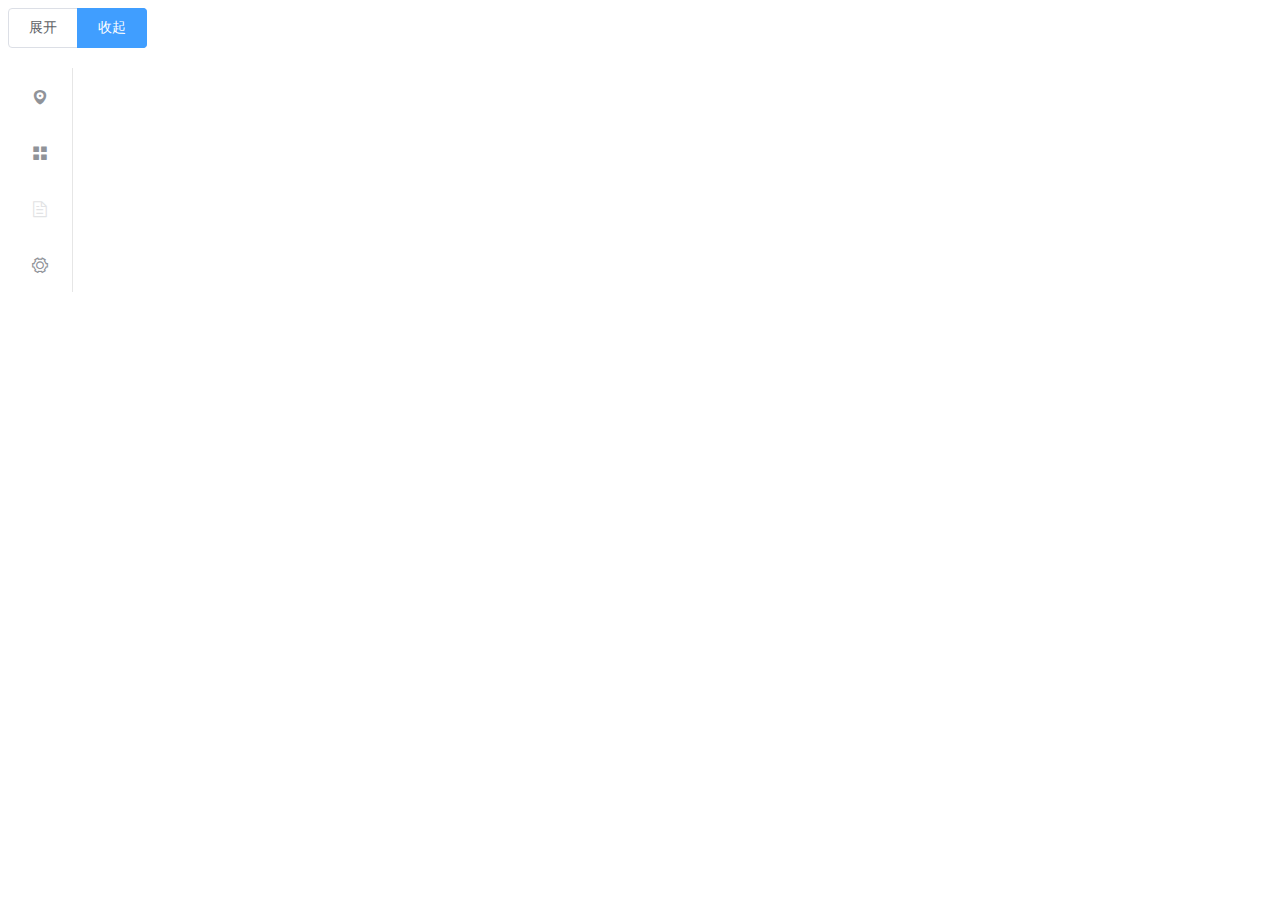
==== commit 4784a5d9: "登录交互-1.0" ====
--- a/boran-system/src/main/resources/static/index.html
+++ b/boran-system/src/main/resources/static/index.html
@@ -12,51 +12,51 @@
 </head>
 <body>
 <div id="app">
-    <el-row class="tac">
-        <el-col :span="12">
-            <el-menu
-                    default-active="2"
-                    class="el-menu-vertical-demo"
-                    @open="handleOpen"
-                    @close="handleClose"
-                    background-color="#545c64"
-                    text-color="#fff"
-                    active-text-color="#ffd04b">
-                <el-submenu index="1">
-                    <template slot="title">
-                        <i class="el-icon-location"></i>
-                        <span>导航一</span>
-                    </template>
-                    <el-menu-item-group>
-                        <template slot="title">分组一</template>
-                        <el-menu-item index="1-1">选项1</el-menu-item>
-                        <el-menu-item index="1-2">选项2</el-menu-item>
-                    </el-menu-item-group>
-                    <el-menu-item-group title="分组2">
-                        <el-menu-item index="1-3">选项3</el-menu-item>
-                    </el-menu-item-group>
-                    <el-submenu index="1-4">
-                        <template slot="title">选项4</template>
-                        <el-menu-item index="1-4-1">选项1</el-menu-item>
-                    </el-submenu>
-                </el-submenu>
-                <el-menu-item index="2">
-                    <i class="el-icon-menu"></i>
-                    <span slot="title">导航二</span>
-                </el-menu-item>
-                <el-menu-item index="3" disabled>
-                    <i class="el-icon-document"></i>
-                    <span slot="title">导航三</span>
-                </el-menu-item>
-                <el-menu-item index="4">
-                    <i class="el-icon-setting"></i>
-                    <span slot="title">导航四</span>
-                </el-menu-item>
-            </el-menu>
-        </el-col>
-    </el-row>
+    <el-radio-group v-model="isCollapse" style="margin-bottom: 20px;">
+        <el-radio-button :label="false">展开</el-radio-button>
+        <el-radio-button :label="true">收起</el-radio-button>
+    </el-radio-group>
+    <el-menu default-active="1-4-1" class="el-menu-vertical-demo" @open="handleOpen" @close="handleClose" :collapse="isCollapse">
+        <el-submenu index="1">
+            <template slot="title">
+                <i class="el-icon-location"></i>
+                <span slot="title">导航一</span>
+            </template>
+            <el-menu-item-group>
+                <span slot="title">分组一</span>
+                <el-menu-item index="1-1">选项1</el-menu-item>
+                <el-menu-item index="1-2">选项2</el-menu-item>
+            </el-menu-item-group>
+            <el-menu-item-group title="分组2">
+                <el-menu-item index="1-3">选项3</el-menu-item>
+            </el-menu-item-group>
+            <el-submenu index="1-4">
+                <span slot="title">选项4</span>
+                <el-menu-item index="1-4-1">选项1</el-menu-item>
+            </el-submenu>
+        </el-submenu>
+        <el-menu-item index="2">
+            <i class="el-icon-menu"></i>
+            <span slot="title">导航二</span>
+        </el-menu-item>
+        <el-menu-item index="3" disabled>
+            <i class="el-icon-document"></i>
+            <span slot="title">导航三</span>
+        </el-menu-item>
+        <el-menu-item index="4">
+            <i class="el-icon-setting"></i>
+            <span slot="title">导航四</span>
+        </el-menu-item>
+    </el-menu>
+
 </div>
 </body>
+<style>
+    .el-menu-vertical-demo:not(.el-menu--collapse) {
+        width: 200px;
+        min-height: 400px;
+    }
+</style>
 <script src="Vue/index/index.js">
 
 </script>
